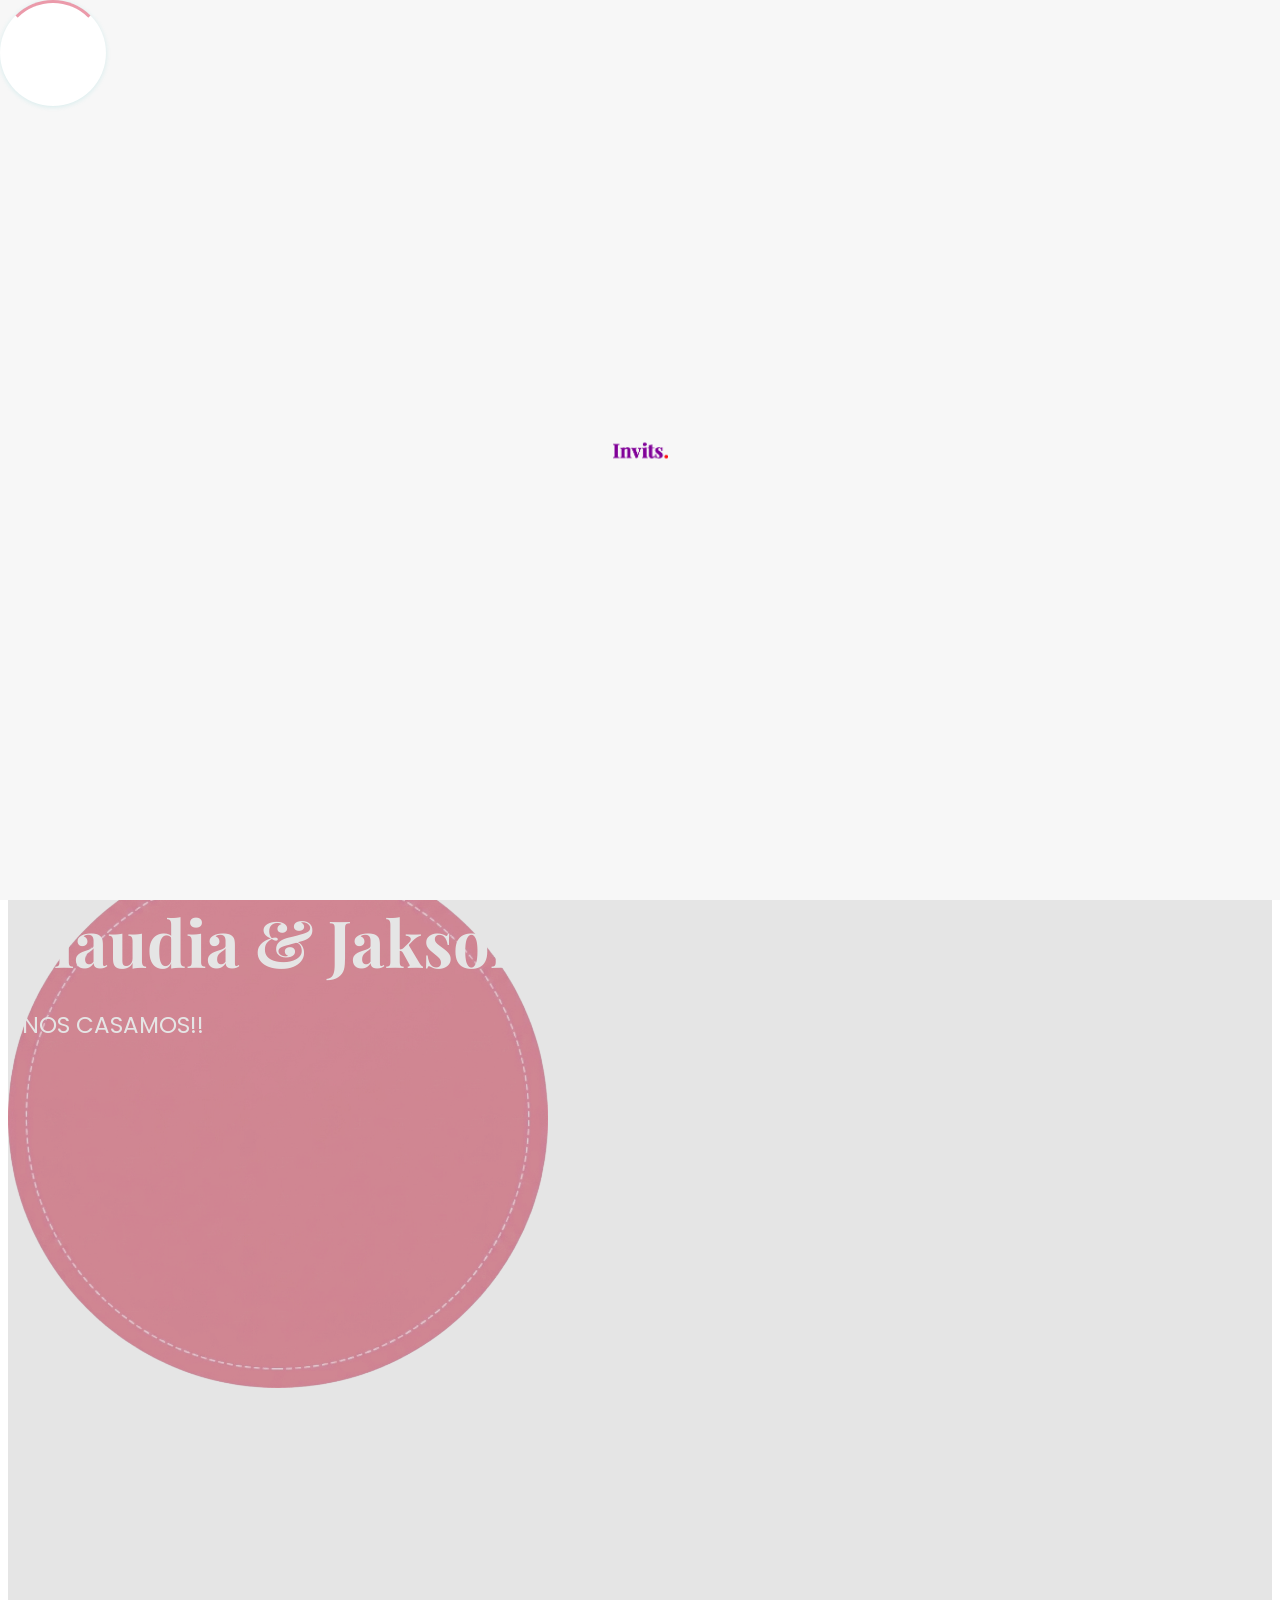
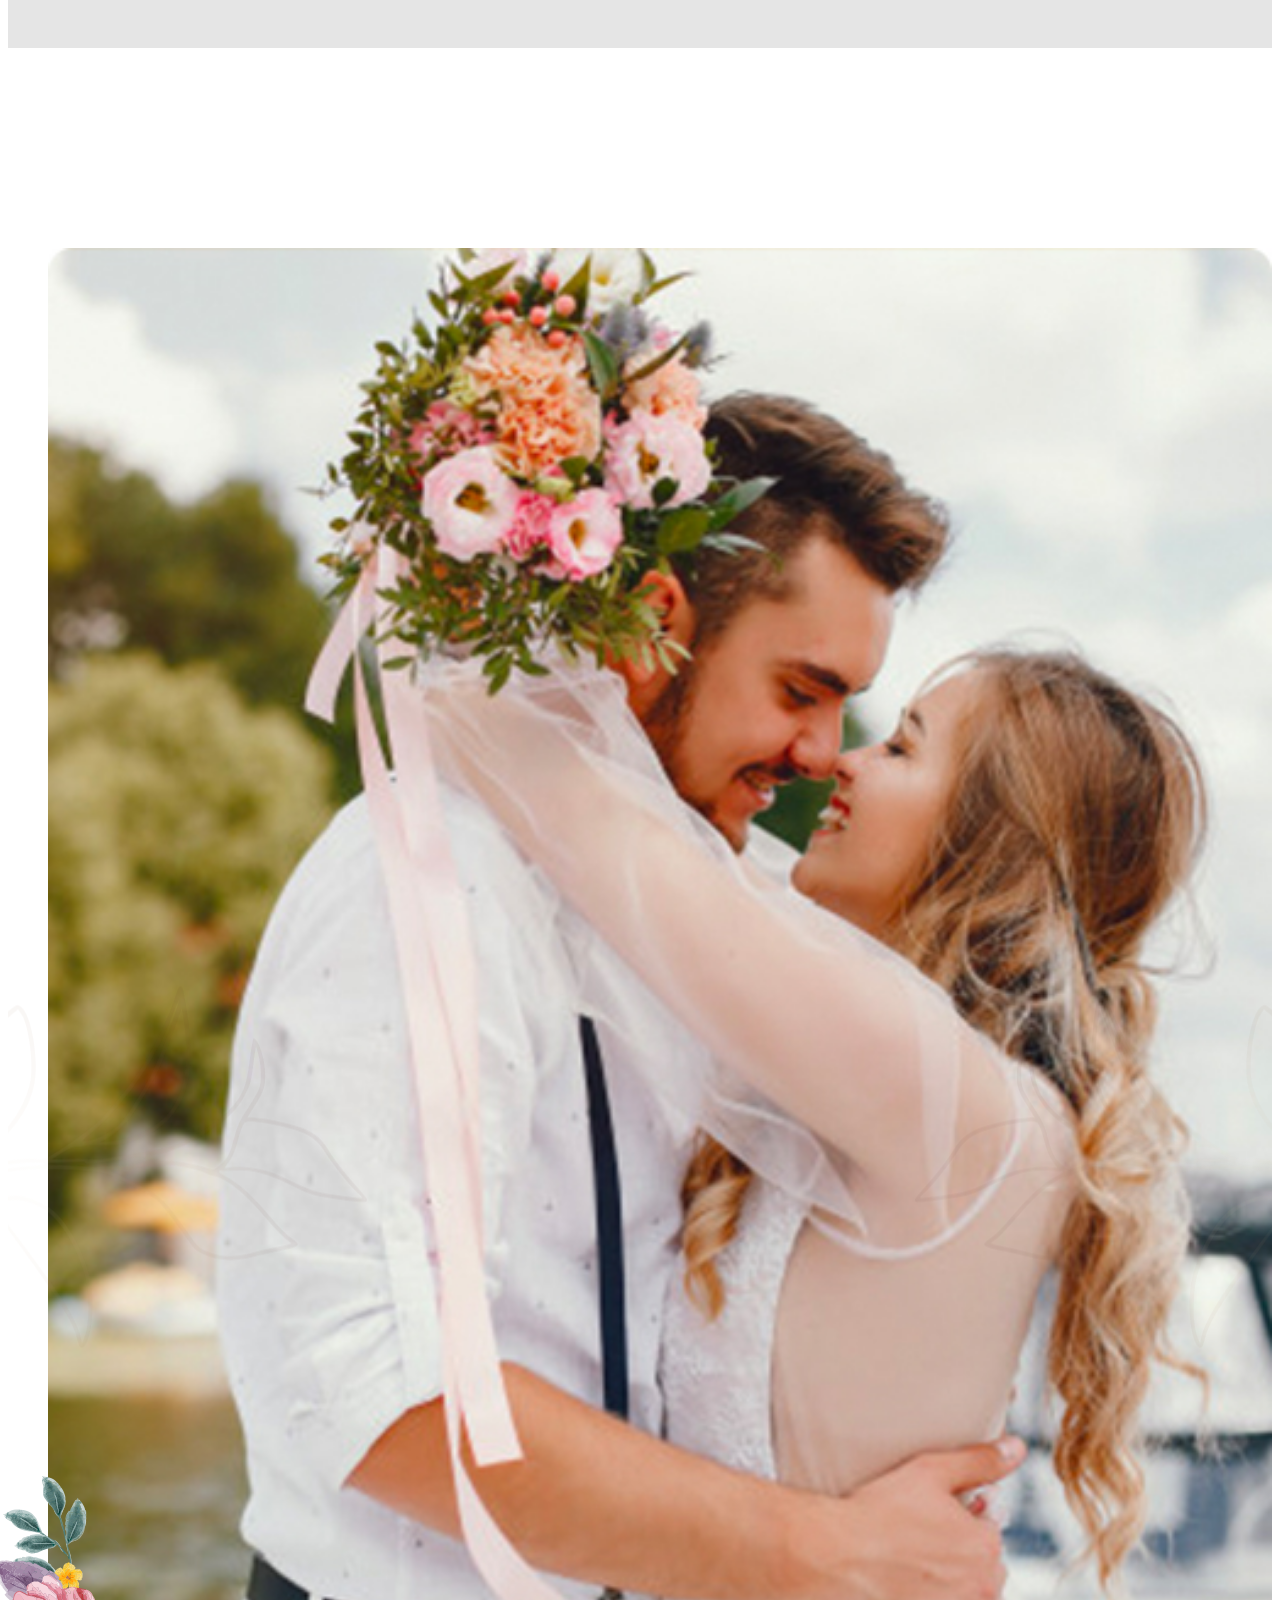
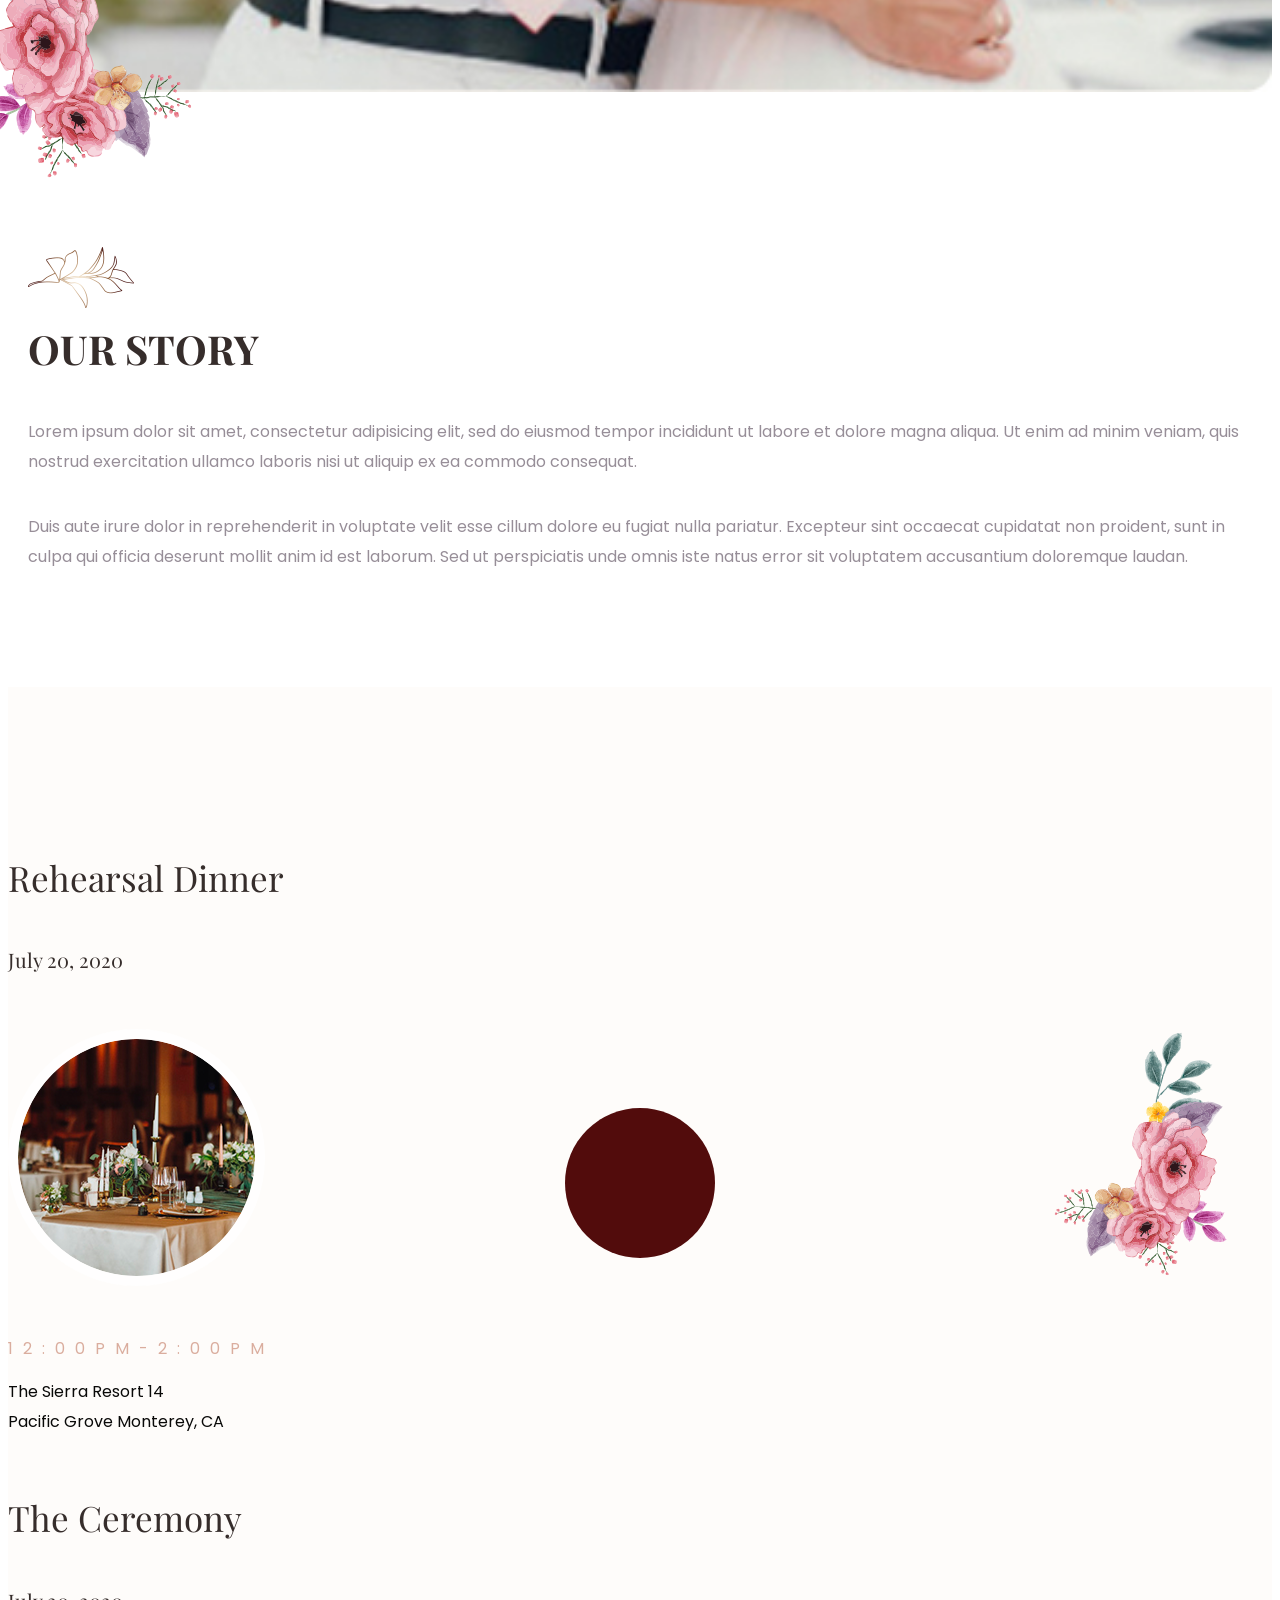
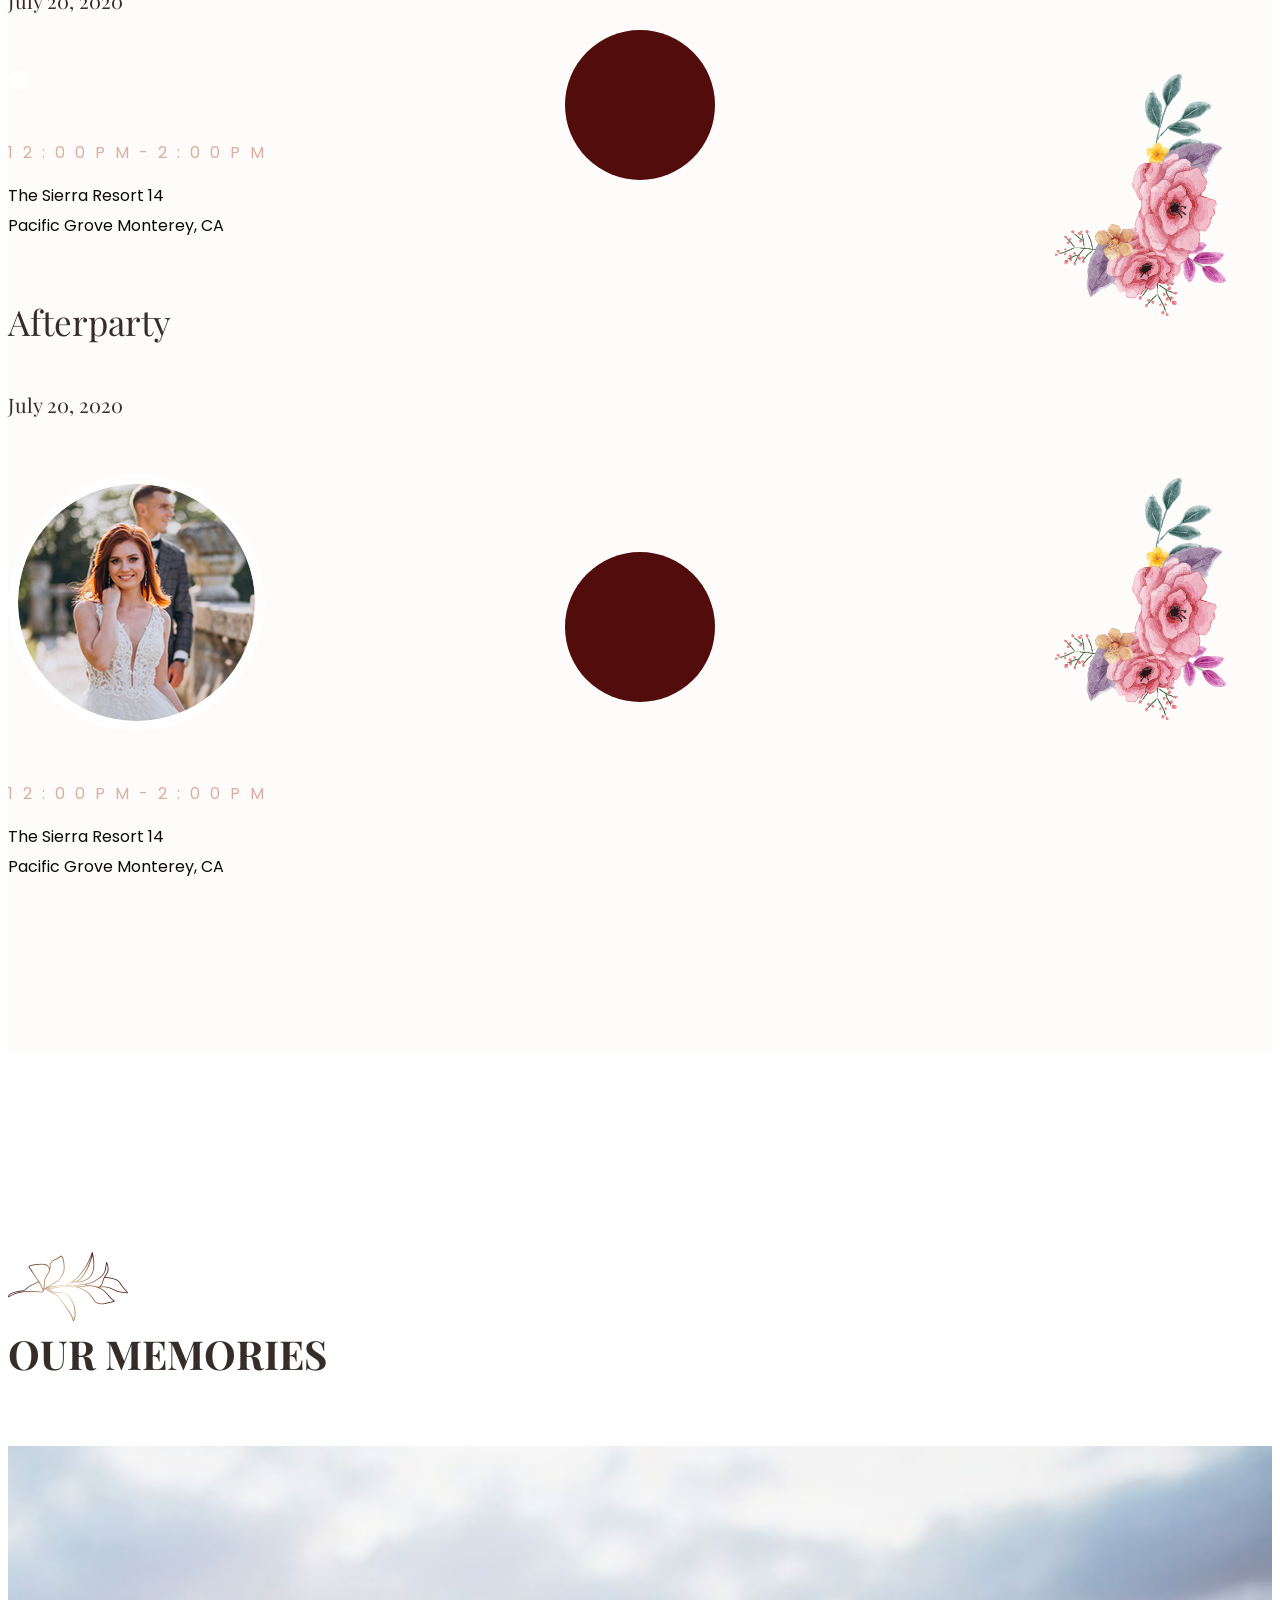
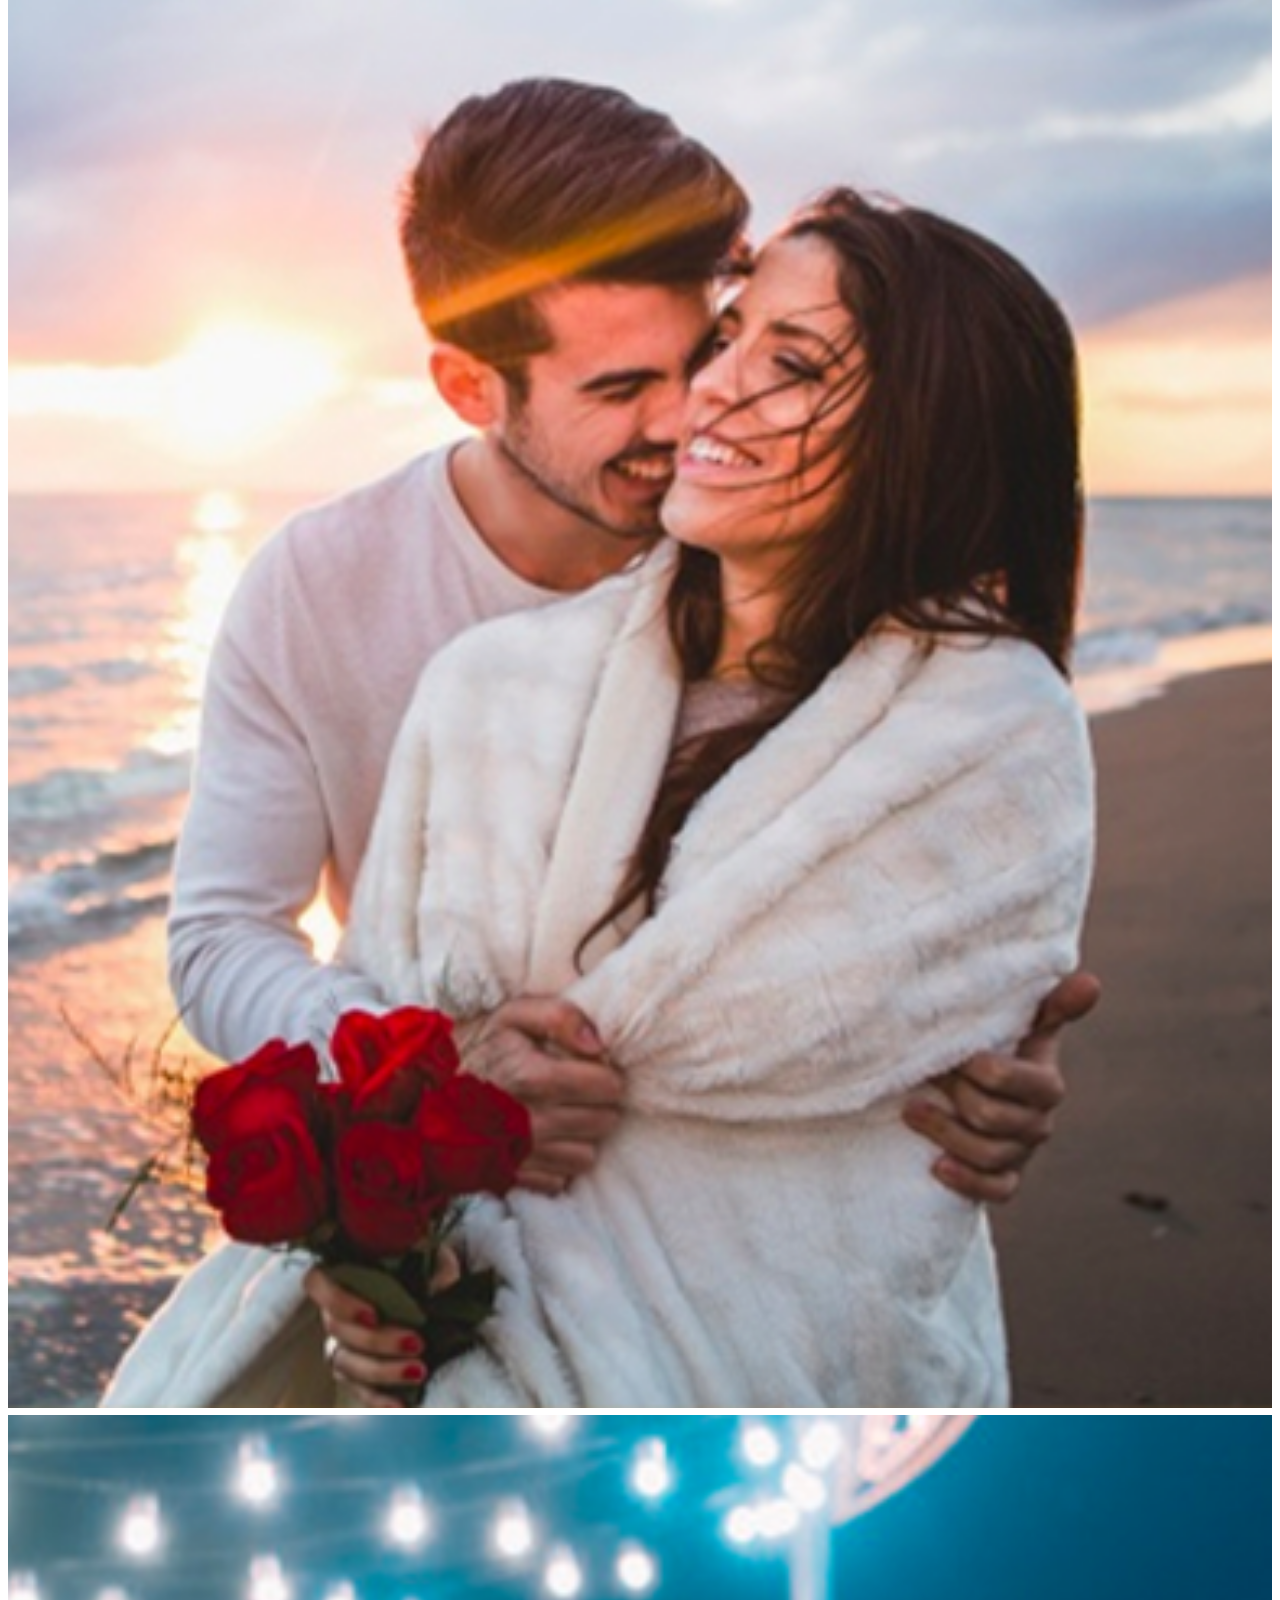
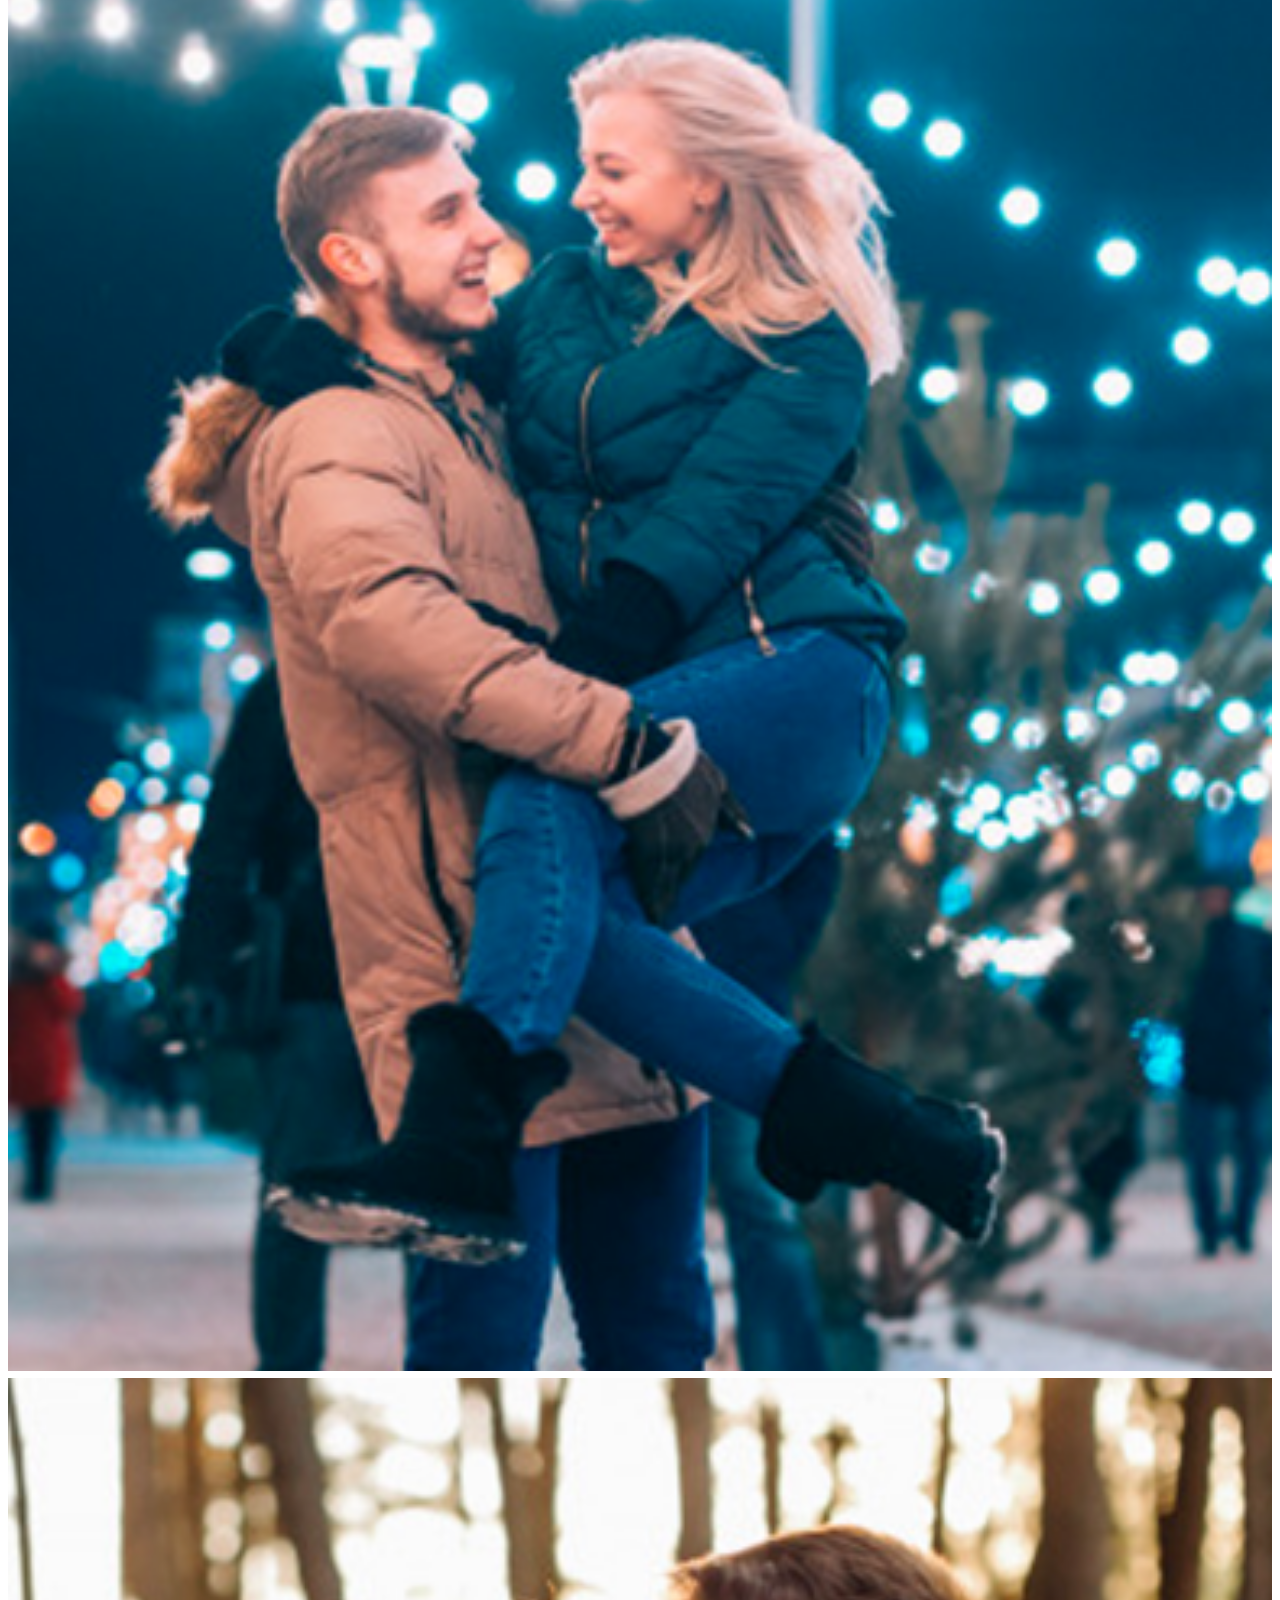
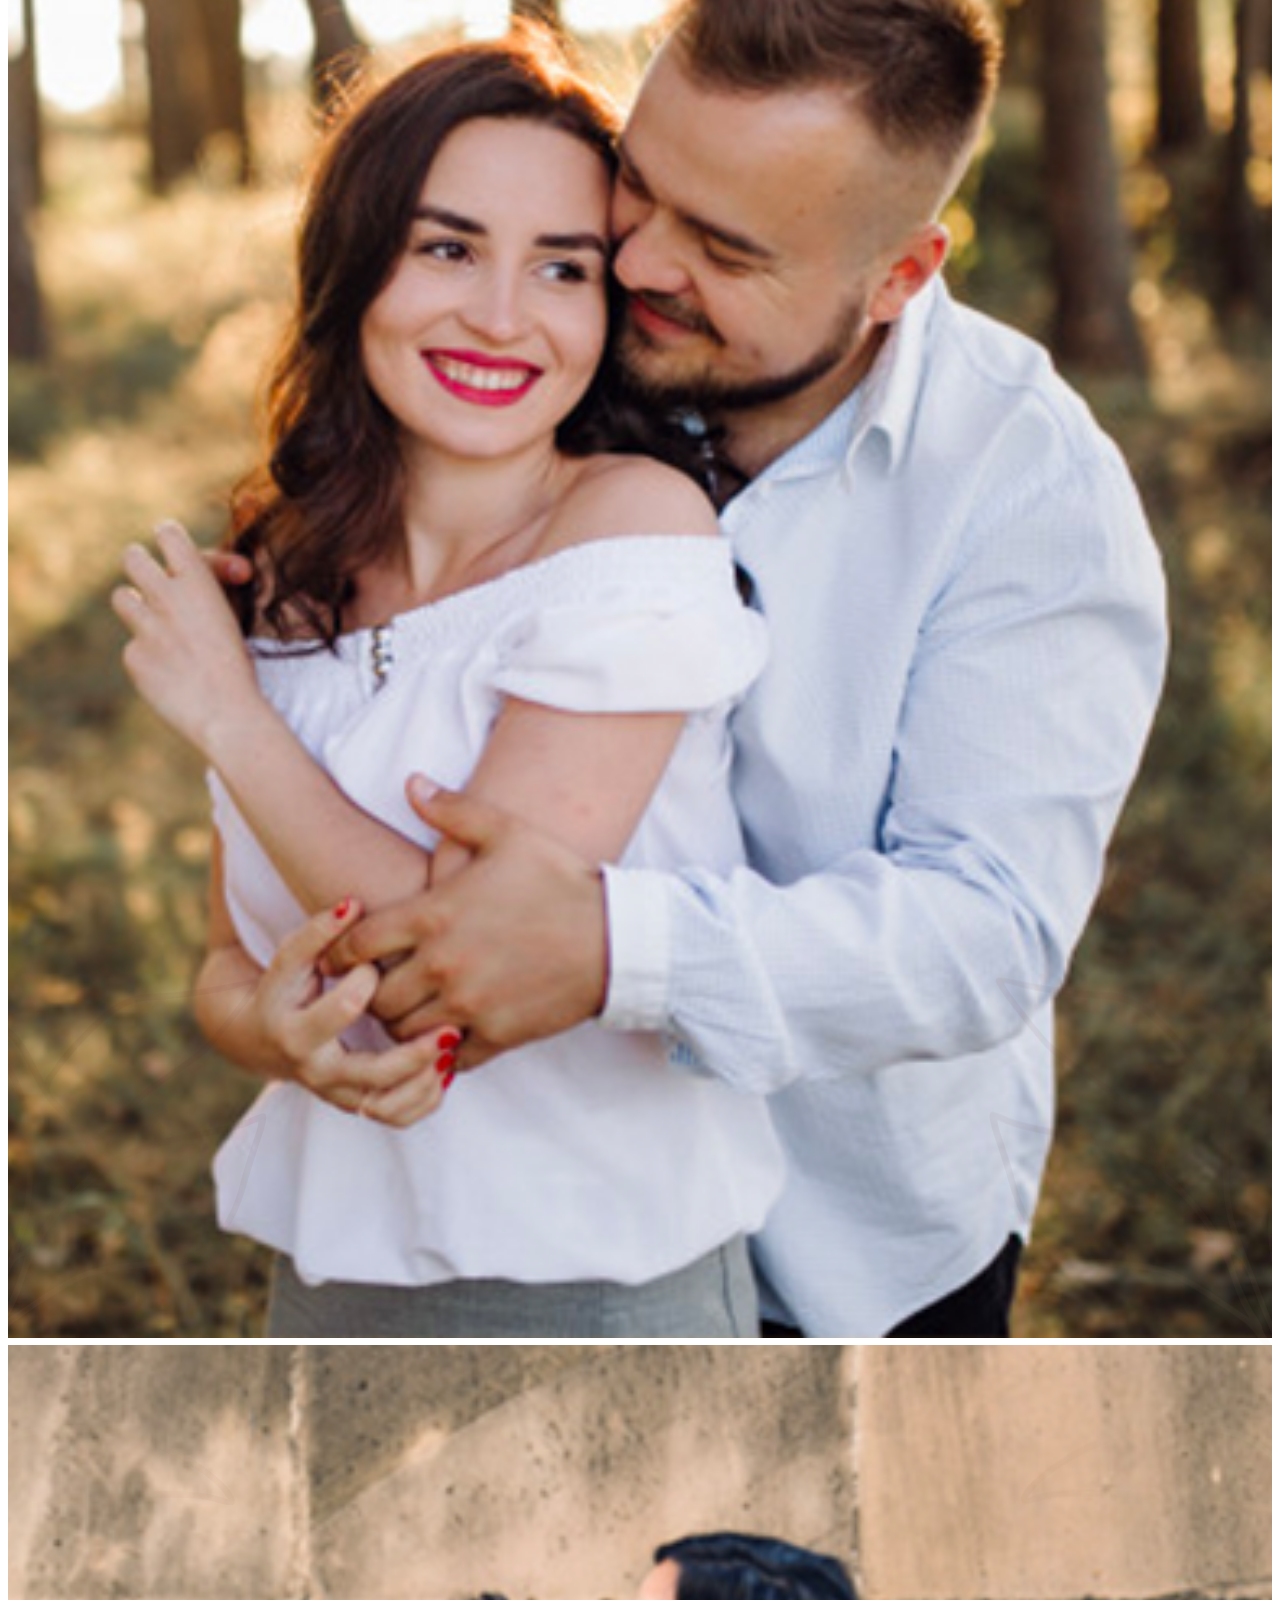
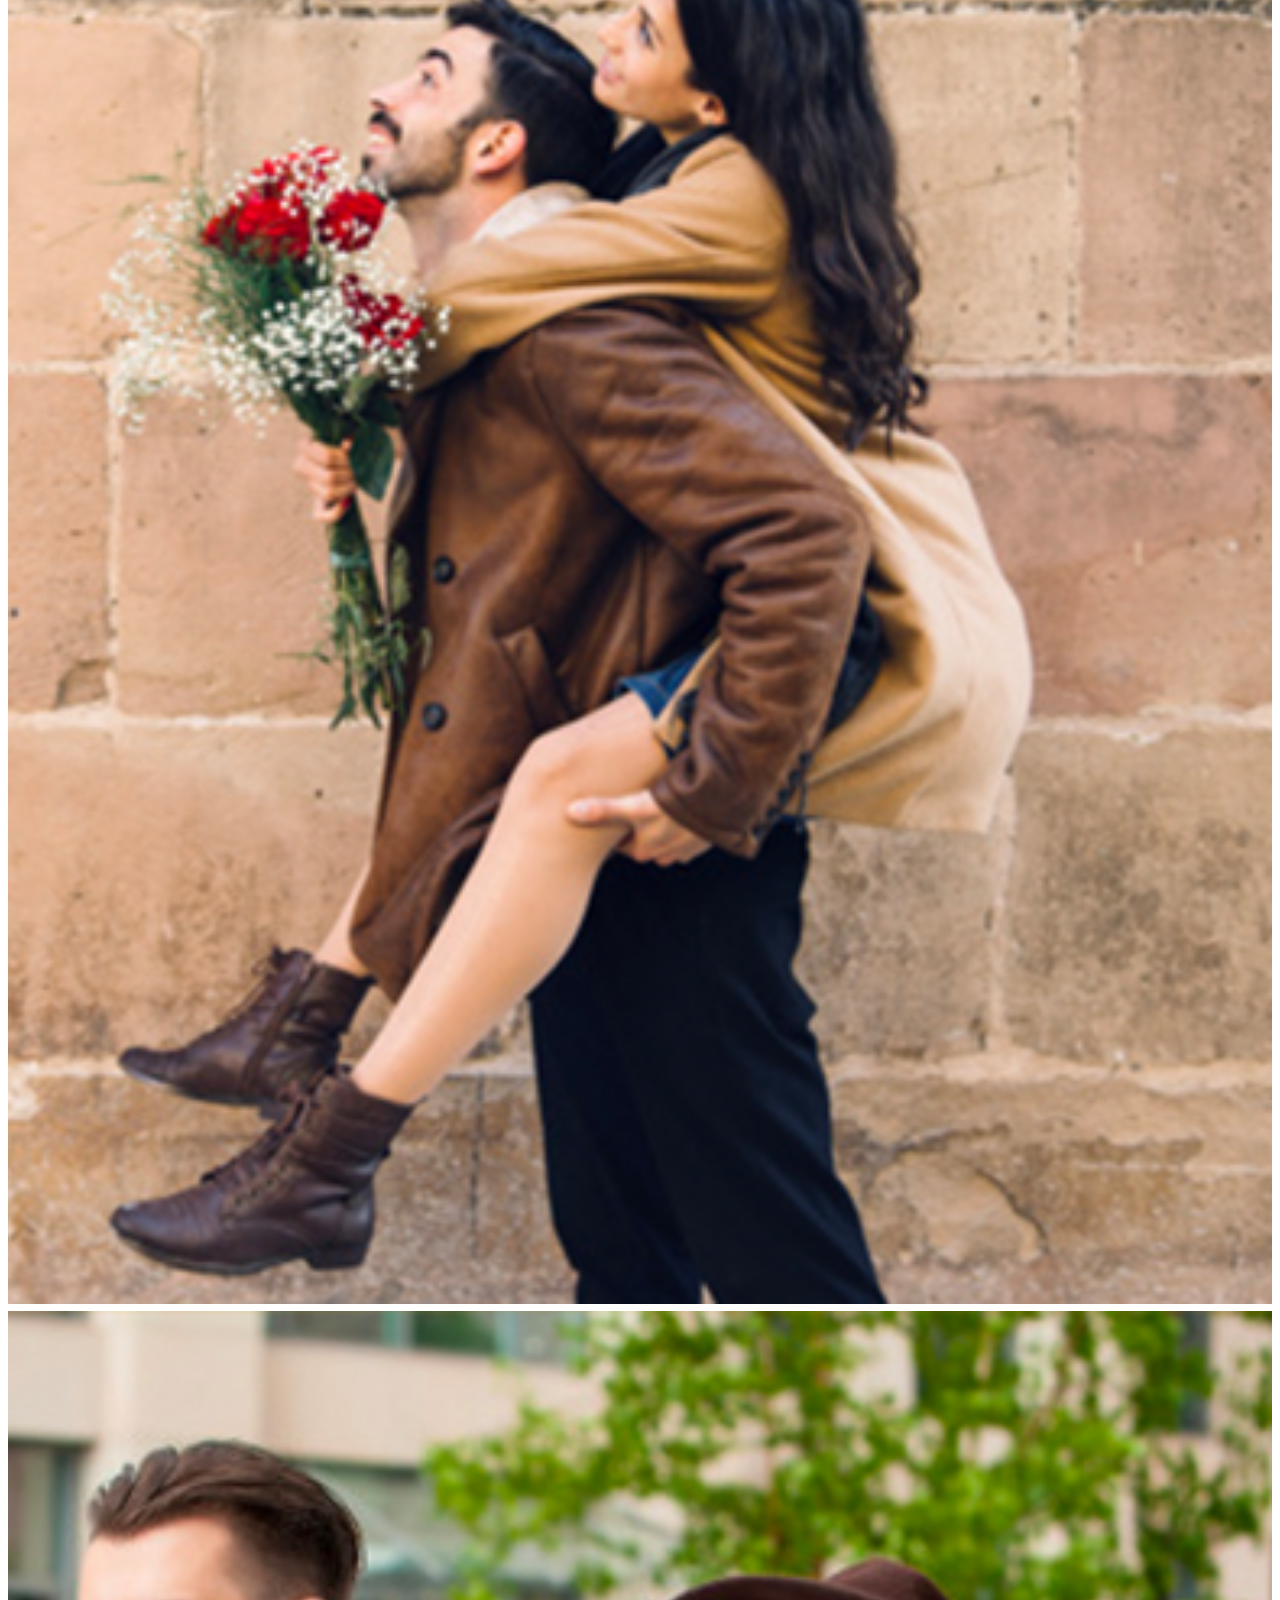
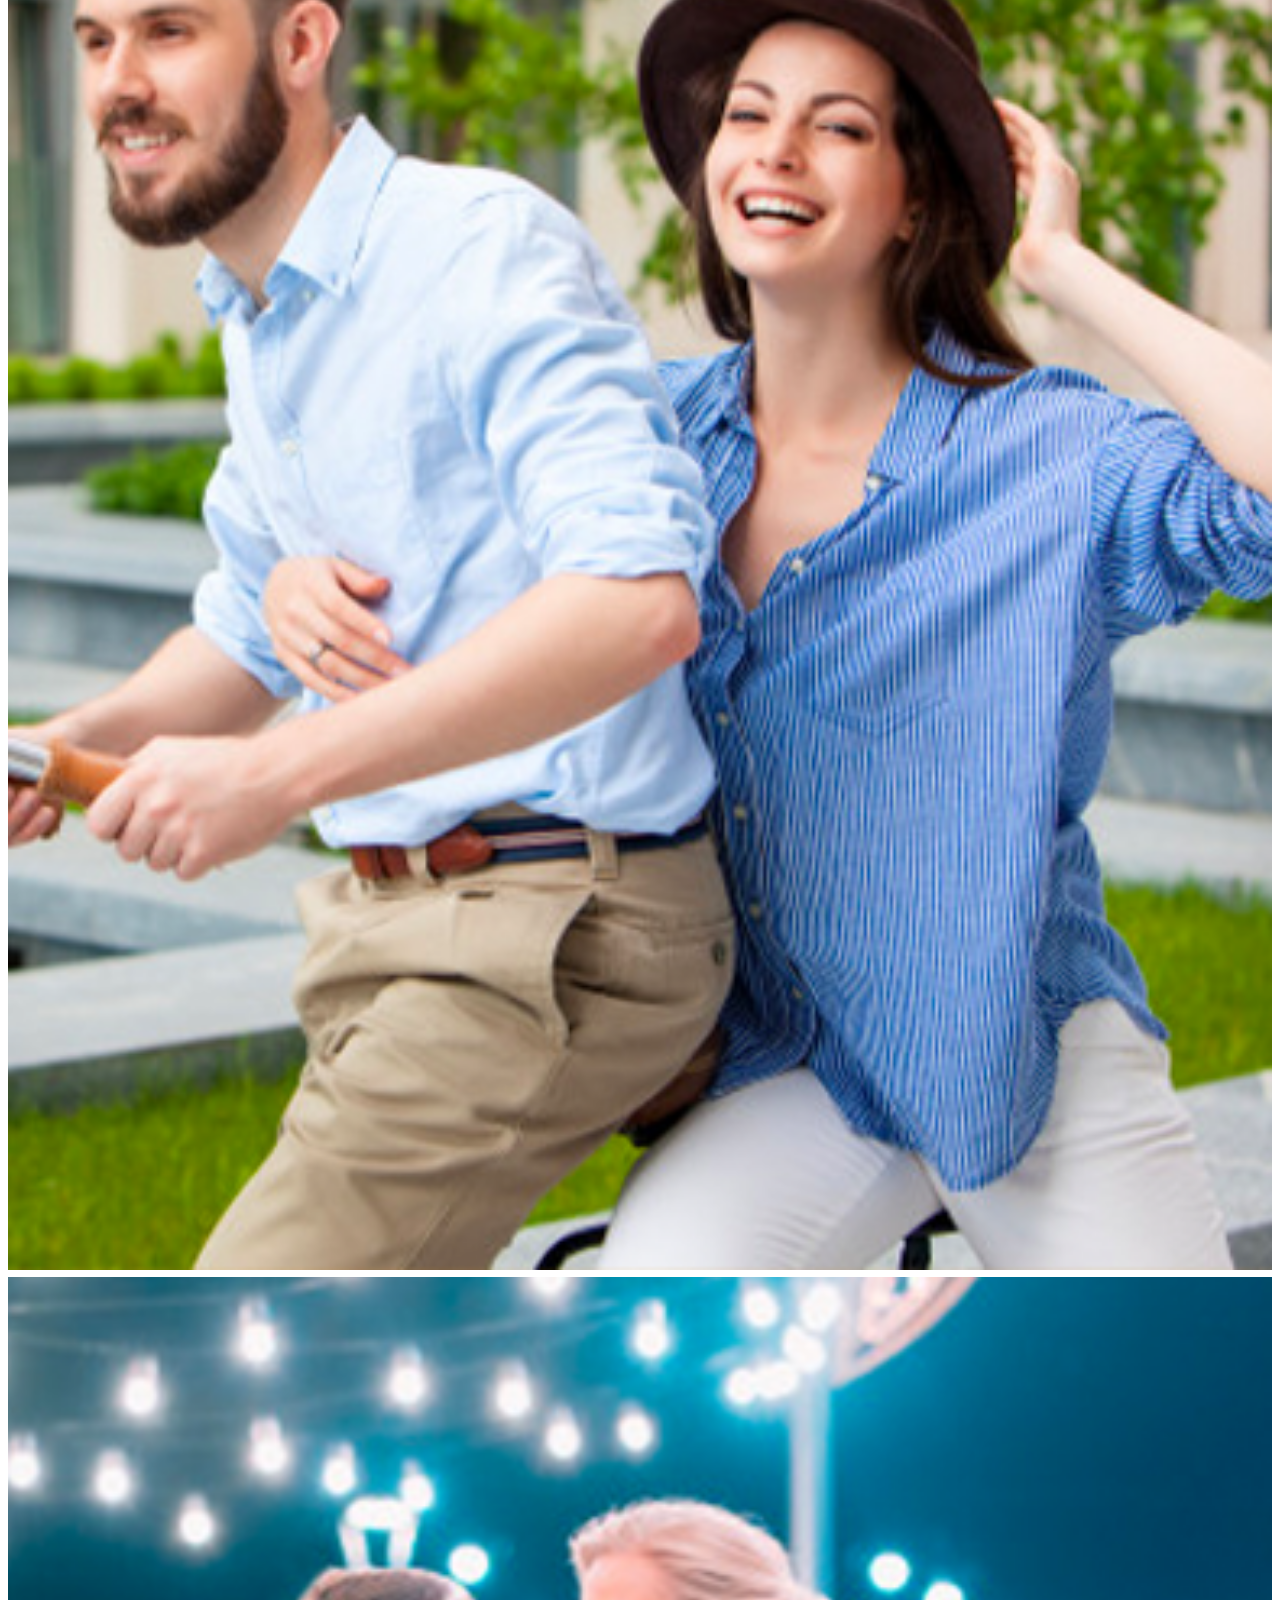
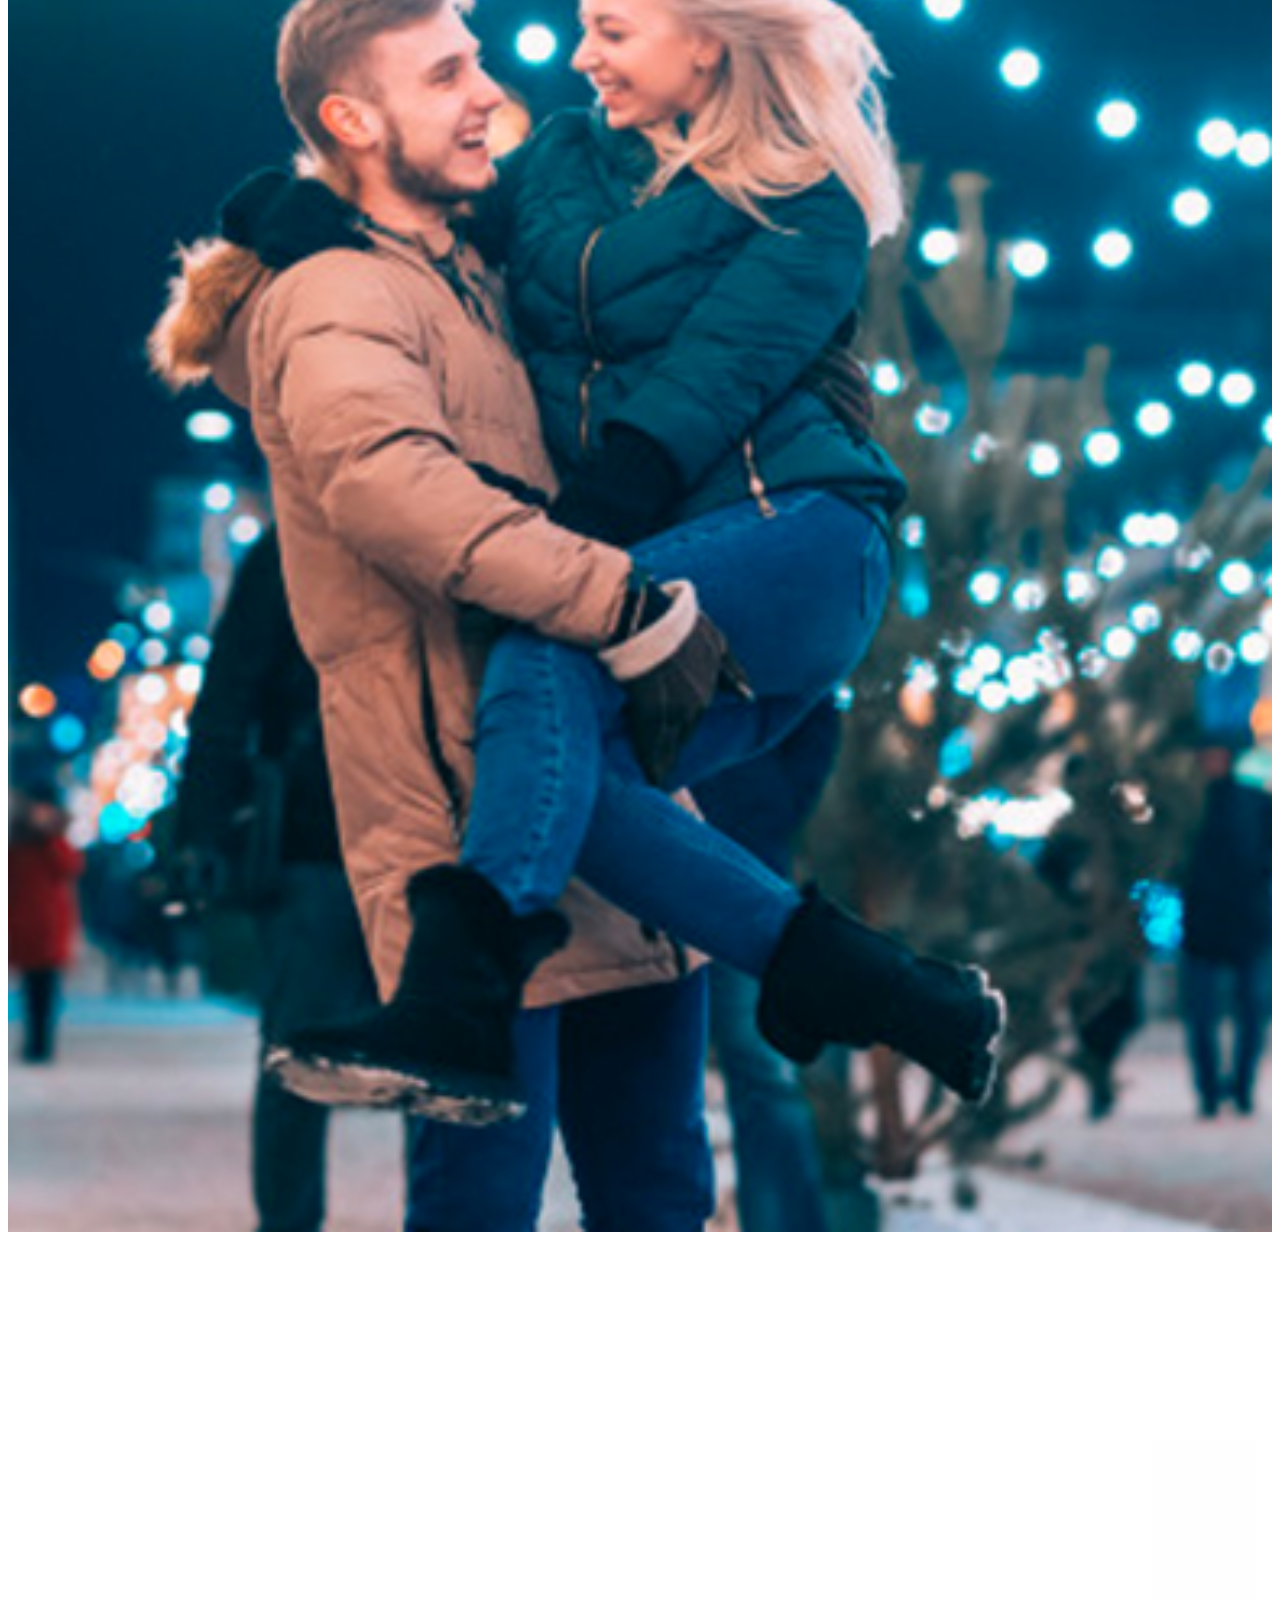
==== index.html @ 10d2f41f "change color" ====
<!doctype html>
<html class="no-js" lang="zxx">
    <head>
        <meta charset="utf-8">
        <meta http-equiv="x-ua-compatible" content="ie=edge">
        <title>Wedding HTML-5 Template </title>
        <meta name="description" content="">
        <meta name="viewport" content="width=device-width, initial-scale=1">

        <link rel="manifest" href="site.webmanifest">
		<link rel="shortcut icon" type="image/x-icon" href="assets/img/favicon.ico">

		<!-- CSS here -->
            <link rel="stylesheet" href="assets/css/bootstrap.min.css">
            <link rel="stylesheet" href="assets/css/owl.carousel.min.css">
            <link rel="stylesheet" href="assets/css/flaticon.css">
            <link rel="stylesheet" href="assets/css/slicknav.css">
            <link rel="stylesheet" href="assets/css/animate.min.css">
            <link rel="stylesheet" href="assets/css/magnific-popup.css">
            <link rel="stylesheet" href="assets/css/fontawesome-all.min.css">
            <link rel="stylesheet" href="assets/css/themify-icons.css">
            <link rel="stylesheet" href="assets/css/slick.css">
            <link rel="stylesheet" href="assets/css/nice-select.css">
            <link rel="stylesheet" href="assets/css/style.css">
   </head>

   <body>
       
    <!-- Preloader Start -->
    <div id="preloader-active">
        <div class="preloader d-flex align-items-center justify-content-center">
            <div class="preloader-inner position-relative">
                <div class="preloader-circle"></div>
                <div class="preloader-img pere-text">
                    <img src="assets/img/logo/logo.png" alt="">
                </div>
            </div>
        </div>
    </div>
    <!-- Preloader Start -->

    <header>
        <!-- Header Start -->
       <div class="header-area">
            <div class="main-header header-sticky">
                <div class="container">
                    <div class="row align-items-center">
                        <!-- Logo -->
                        <div class="col-xl-2 col-lg-2 col-md-2">
                            <div class="logo">
                                <a href="index.html"><img src="assets/img/logo/logo.png" alt=""></a>
                            </div>
                        </div>
                        <div class="col-xl-10 col-lg-10 col-md-10">
                            <!-- Main-menu -->
                            <div class="main-menu f-right d-none d-lg-block">
                                <nav>                              
                                    <ul id="navigation">    
                                        <li><a href="our_story.html"> Our Story</a></li>
                                        <li><a href="location.html">Location</a></li>
                                        <li><a href="gallery.html">Gallery</a></li>
                                        <li><a href="booking.html">Guest Book</a></li>
                                        <li><a href="#">Pages</a>
                                            <ul class="submenu">
                                                <li><a href="blog.html">Blog</a></li>
                                                <li><a href="single-blog.html">Blog Details</a></li>
                                                <li><a href="elements.html">Element</a></li>
                                            </ul>
                                        </li>
                                        <li><a href="contact.html">contact</a></li>
                                    </ul>
                                </nav>
                            </div>
                        </div> 
                        <!-- Mobile Menu -->
                        <div class="col-12">
                            <div class="mobile_menu d-block d-lg-none"></div>
                        </div>
                    </div>
                </div>
            </div>
       </div>
        <!-- Header End -->
    </header>

    <main>
        <!-- Slider Area Start-->
        <div class="slider-area ">
            <div class="slider-active">
                <div class="single-slider slider-height hero-overly d-flex align-items-center" data-background="assets/img/hero/homeHero_1.jpg">
                    <div class="container">
                        <div class="row d-flex align-items-center">
                            <div class="col-lg-7 col-md-9 ">
                                <div class="hero__caption text-center d-flex align-items-center caption-bg">
                                   <div class="circle-caption">
                                        <span  data-animation="fadeInUp" data-delay=".3s">14 de Abril  2027</span>
                                        <h1  data-animation="fadeInUp" data-delay=".5s">Claudia & Jakson</h1>
                                        <p  data-animation="fadeInUp" data-delay=".9s">¡¡Nos casamos!!</p>
                                   </div>
                                </div>
                            </div>
                        </div>
                    </div>
                </div>
                <div class="single-slider slider-height hero-overly d-flex align-items-center" data-background="assets/img/hero/homeHero_2.jpg">
                    <div class="container">
                        <div class="row d-flex align-items-center">
                            <div class="col-lg-7 col-md-9 ">
                                <div class="hero__caption text-center d-flex align-items-center caption-bg">
                                   <div class="circle-caption">
                                        <span  data-animation="fadeInUp" data-delay=".3s">14 de Abril  2027</span>
                                        <h1  data-animation="fadeInUp" data-delay=".5s">Claudia & Jakson</h1>
                                        <p  data-animation="fadeInUp" data-delay=".9s">¡¡Nos casamos!!</p>
                                   </div>
                                </div>
                            </div>
                        </div>
                    </div>
                </div>
            </div>
        </div>
        <!-- Slider Area End-->
        <!-- Our Story Start -->
        <div class="Our-story-area story-padding">
            <div class="container">
                <div class="row">
                    <div class="col-lg-6">
                        <div class="story-img mb-100">
                             <img src="assets/img/our_story/story-img.jpg" class="story-imges" alt="">
                             <!-- shape flower -->
                             <div class="shape-flower-img">
                                <img src="assets/img/our_story/flower_top.png" class="flower-top" alt="">
                            </div>
                        </div>
                    </div>
                    <div class="col-lg-6">
                        <div class="story-caption">
                            <img src="assets/img/our_story/flower_right.png" alt="">
                            <h3>Our Story</h3>
                            <p class="story1">Lorem ipsum dolor sit amet, consectetur adipisicing elit, sed do eiusmod tempor incididunt ut labore et dolore magna aliqua. Ut enim ad minim veniam, quis nostrud exercitation ullamco laboris nisi ut aliquip ex ea commodo consequat.</p>
                            <p class="story2">Duis aute irure dolor in reprehenderit in voluptate velit esse cillum dolore eu fugiat nulla pariatur. Excepteur sint occaecat cupidatat non proident, sunt in culpa qui officia deserunt mollit anim id est laborum. Sed ut perspiciatis unde omnis iste natus error sit voluptatem accusantium doloremque laudan.</p>
                        </div>
                    </div>
                </div>
            </div>
            <!-- shape -->
            <div class="shape-flower d-none d-xl-block">
                <img src="assets/img/our_story/shape_left.png" class="flower1" alt="">
                <img src="assets/img/our_story/shape_right.png" class="flower2 " alt="">
            </div>
        </div>
        <!-- Our Story Ende -->
        <!-- Services Area Start-->
        <div class="service-area ">
            <div class="container">
                <div class="row">
                    <div class="col-lg-4">
                        <div class="singl-services text-center mb-60">
                            <div class="top-caption">
                                <h4>Rehearsal Dinner</h4>
                                <p>July 20, 2020</p>
                            </div>
                            <div class="services-img">
                                <img src="assets/img/service/service1.png" alt="">
                                <div class="back-flower">
                                    <img src="assets/img/service/services_flower1.png" alt="">
                                </div>
                            </div>
                            <div class="bottom-caption">
                                <span>12:00PM-2:00PM</span>
                                <p>The Sierra Resort 14<br> Pacific Grove Monterey, CA</p>
                            </div>
                        </div> 
                    </div><div class="col-lg-4">
                        <div class="singl-services text-center mb-60">
                            <div class="top-caption">
                                <h4>The Ceremony</h4>
                                <p>July 20, 2020</p>
                            </div>
                            <div class="services-img">
                                <img src="assets/img/service/service2.png" alt="">
                                <div class="back-flower">
                                    <img src="assets/img/service/services_flower1.png" alt="">
                                </div>
                            </div>
                            <div class="bottom-caption">
                                <span>12:00PM-2:00PM</span>
                                <p>The Sierra Resort 14<br> Pacific Grove Monterey, CA</p>
                            </div>
                        </div> 
                    </div><div class="col-lg-4">
                        <div class="singl-services text-center mb-60">
                            <div class="top-caption">
                                <h4>Afterparty</h4>
                                <p>July 20, 2020</p>
                            </div>
                            <div class="services-img">
                                <img src="assets/img/service/service3.png" alt="">
                                <div class="back-flower">
                                    <img src="assets/img/service/services_flower1.png" alt="">
                                </div>
                            </div>
                            <div class="bottom-caption">
                                <span>12:00PM-2:00PM</span>
                                <p>The Sierra Resort 14<br> Pacific Grove Monterey, CA</p>
                            </div>
                        </div> 
                    </div>
                </div>
             </div>
        </div>
        <!-- Services Area End-->
        <!-- our Memories start -->
        <div class="our-memories-area section-padding2">
            <div class="container">
                <!-- section tittle -->
                <div class="row ">
                    <div class="col-lg-12">
                        <div class="section-tittle text-center">
                            <img src="assets/img/memories/section_tittle_flowre.png" alt="">
                            <h2>OUR MEMORIES</h2>
                        </div>
                    </div>
                </div>
                <div class="row no-gutters">
                    <div class="col-lg-4 col-md-4">
                        <div class="memory">
                            <div class="memories-img">
                                <img src="assets/img/memories/memories1.jpg" alt="">
                                <div class="menorie-icon" href="assets/img/memories/memories1.jpg">
                                    <i class="ti-plus"></i>
                                </div>
                            </div>
                        </div>
                    </div> 
                    <div class="col-lg-4 col-md-4">
                        <div class="memory">
                            <div class="memories-img">
                                <img src="assets/img/memories/memories2.jpg" alt="">
                                <div class="menorie-icon" href="assets/img/memories/memories2.jpg">
                                    <i class="ti-plus"></i>
                                </div>
                            </div>
                        </div>
                    </div> 
                    <div class="col-lg-4 col-md-4">
                        <div class="memory">
                            <div class="memories-img">
                                <img src="assets/img/memories/memories3.jpg" alt="">
                                <div class="menorie-icon" href="assets/img/memories/memories3.jpg">
                                    <i class="ti-plus"></i>
                                </div>
                            </div>
                        </div>
                    </div>
                    <div class="col-lg-4 col-md-4">
                        <div class="memory">
                            <div class="memories-img">
                                <img src="assets/img/memories/memories4.jpg" alt="">
                                <div class="menorie-icon" href="assets/img/memories/memories4.jpg">
                                    <i class="ti-plus"></i>
                                </div>
                            </div>
                        </div>
                    </div>
                    <div class="col-lg-4 col-md-4">
                        <div class="memory">
                            <div class="memories-img">
                                <img src="assets/img/memories/memories5.jpg" alt="">
                                <div class="menorie-icon" href="assets/img/memories/memories5.jpg">
                                    <i class="ti-plus"></i>
                                </div>
                            </div>
                        </div>
                    </div>   
                    <div class="col-lg-4 col-md-4">
                        <div class="memory">
                            <div class="memories-img">
                                <img src="assets/img/memories/memories2.jpg" alt="">
                                <div class="menorie-icon" href="assets/img/memories/memories2.jpg">
                                    <i class="ti-plus"></i>
                                </div>
                            </div>
                        </div>
                    </div> 
                    
                </div>
            </div>
            <!-- Shape Img -->
            <div class="memories-shape d-none d-xl-block">
                <img src="assets/img/memories/left-img.png" class="memories-shape1" alt="">
                <img src="assets/img/memories/right-img.png" class="memories-shape2" alt="">
            </div>
        </div>
        <!-- our Memories End-->
        <!-- Gift Start -->
        <div class="gift-area gift-padding gift-overly" data-background="assets/img/memories/gft.jpg">
            <div class="container">
                <div class="row">
                    <div class=" offset-lg-1 col-12">
                        <div class="gift-caption">
                            <h2>The Best Gift</h2>
                            <p>Will be your bresentation</p>
                            <a href="#" class="btn">R.S.V.P</a>
                        </div>
                    </div>
                </div>
            </div>
        </div>
        <!-- Gift End -->

    
        <!-- Contact form Start -->
        <div class="contact-form section-padding2 fix">
            <div class="container">
                <div class="row">
                    <div class="col-xl-6 col-lg-6 offset-lg-3 offset-xl-3">
                        <div class="form-wrapper">
                             <!-- section tittle -->
                            <div class="row ">
                                <div class="col-lg-12">
                                    <div class="section-tittle tittle-form text-center">
                                        <img src="assets/img/memories/section_tittle_flowre.png" alt="">
                                        <h2>Confirmar asistencia</h2>
                                    </div>
                                </div>
                            </div>
                            <form id="contact-form" action="#" method="POST">
                                <div class="row">
                                    <div class="col-lg-12">
                                        <div class="form-box mb-30">
                                            <input type="text" name="name" placeholder="Name">
                                        </div>
                                    </div>
                                    <div class="col-lg-12">
                                        <div class="form-box subject-icon mb-30">
                                            <input type="Email" name="subject" placeholder="Email">
                                        </div>
                                    </div>
                                    <div class="col-lg-12 mb-30">
                                        <div class="select-itms">
                                            <select name="select" id="select2">
                                                <option value="">1 Guest</option>
                                                <option value="">2 Guest</option>
                                                <option value="">3 Guest</option>
                                                <option value="">4 Guest</option>
                                            </select>
                                        </div>
                                    </div>
                                    <div class="col-lg-12">
                                        <div class="form-box message-icon mb-30">
                                            <textarea name="message" id="message" placeholder="Your Message"></textarea>
                                        </div>
                                    <div class="submit-info">
                                            <button class="btn2" type="submit">R.S.V.P</button>
                                    </div>
                                    </div>
                                </div>
                            </form>
                            <!-- Shape inner Flower -->
                            <div class="shape-inner-flower">
                                <img src="assets/img/flower/form-smoll-left.png" class="top1" alt="">
                                <img src="assets/img/flower/form-smoll-right.png" class="top2" alt="">
                                <img src="assets/img/flower/form-smoll-b-left.png"class="top3"  alt="">
                                <img src="assets/img/flower/form-smoll-b-right.png"class="top4"  alt="">
                            </div>
                            <!-- Shape outer Flower -->
                            <div class="shape-outer-flower">
                                <img src="assets/img/flower/from-top.png" class="outer-top" alt="">
                                <img src="assets/img/flower/from-bottom.png" class="outer-bottom" alt="">
                            </div>
                        </div>
                    </div>
                </div>
            </div>
        </div>
        <!-- Contact form End -->

        <!-- ================ Map ================= -->
        <section class="contact-sections">
            <div class="d-area">
                <div id="map" style="height: 500px; position: relative; overflow: hidden;"></div>
                <script>
                    function initMap() {
                        var uluru = {
                            lat: -25.363,
                            lng: 131.044
                        };
                        var grayStyles = [{
                                featureType: "all",
                                stylers: [{
                                        saturation: -90
                                    },
                                    {
                                        lightness: 50
                                    }
                                ]
                            },
                            {
                                elementType: 'labels.text.fill',
                                stylers: [{
                                    color: '#ccdee9'
                                }]
                            }
                        ];
                        var map = new google.maps.Map(document.getElementById('map'), {
                            center: {
                                lat: -31.197,
                                lng: 150.744
                            },
                            zoom: 9,
                            styles: grayStyles,
                            scrollwheel: false
                        });
                    }
                </script>
                <script src="https://maps.googleapis.com/maps/api/js?key=AIzaSyDpfS1oRGreGSBU5HHjMmQ3o5NLw7VdJ6I&amp;callback=initMap">
                </script>
            </div>
        </section>
         <!-- ================ Map ================= -->

         <div class="brand-area section-padding2">
            <div class="container">
                 <!-- section tittle -->
                 <div class="row ">
                    <div class="col-lg-12">
                        <div class="section-tittle text-center">
                            <img src="assets/img/memories/section_tittle_flowre.png" alt="">
                            <h2>OUR LOVELY PARTNERS</h2>
                        </div>
                    </div>
                </div>
                <div class="brand-active brand-border">
                    <div class="single-brand">
                        <img src="assets/img/service/brand1.jpg" alt="">
                    </div>
                    <div class="single-brand">
                        <img src="assets/img/service/brand2.jpg" alt="">
                    </div>
                    <div class="single-brand">
                        <img src="assets/img/service/brand3.jpg" alt="">
                    </div>
                    <div class="single-brand">
                        <img src="assets/img/service/brand4.jpg" alt="">
                    </div>
                    <div class="single-brand">
                        <img src="assets/img/service/brand5.jpg" alt="">
                    </div>
                    <div class="single-brand">
                        <img src="assets/img/service/brand3.jpg" alt="">
                    </div>
                </div>
            </div>
        </div>

    </main>
   <footer>
    <!-- Footer Start-->
      <div class="footer-main footer-bg">
        <div class="footer-area footer-padding">
            <div class="container">
                <div class="row d-flex justify-content-between">
                    <div class="col-xl-4 col-lg-4 col-md-5 col-sm-8">
                       <div class="single-footer-caption mb-50">
                         <div class="single-footer-caption mb-30">
                              <!-- logo -->
                             <div class="footer-logo">
                                 <a href="index.html"><img src="assets/img/logo/logo2_footer.png" alt=""></a>
                             </div>
                             <div class="footer-tittle">
                                 <div class="footer-pera">
                                     <p class="info1">Seddo eiusmod tempor incididunt ut labore et dolore magna aliqua.</p>

                                     <p class="info2">theaisle@elated-themes.com</p>
                                     <p class="info2">+(123) 456 - 7890 - 456 - 7890</p>
                                     <p class="info2"> 35 W 46nd Street New York</p>
                                </div>
                             </div>
                         </div>
                       </div>
                    </div>
                    <div class="col-xl-3 col-lg-4 col-md-5 col-sm-7">
                        <div class="single-footer-caption mb-50">
                            <div class="footer-tittle">
                                <h4>WEDDING PLANNER FAQS</h4>
                                <ul>
                                    <li><a href="#">Why Hire a Planner?</a></li>
                                    <li><a href="#">How Can I Make An</a></li>
                                    <li><a href="#">Appointment?</a></li>
                                    <li><a href="#">How to Choose a Venue</a></li>
                                    <li><a href="#">Event Catalogue</a></li>
                                    <li><a href="#"> Accept</a></li>
                                </ul>
                            </div>
                        </div>
                    </div>
                    <div class="col-xl-2 col-lg-3 col-md-5 col-sm-7">
                        <div class="single-footer-caption mb-50">
                            <div class="footer-tittle">
                                <h4>ABOUT US</h4>
                                <ul>
                                    <li><a href="#">Bridesmaids</a></li>
                                    <li><a href="#">November 22, 2020</a></li>
                                    <li><a href="#">Groomsmen</a></li>
                                    <li><a href="#">November 22, 2020</a></li>
                                    <li><a href="#">JEWELRY</a></li>
                                    <li><a href="#">November 22, 2020</a></li>
                                </ul>
                            </div>
                        </div>
                    </div>
                    <div class="col-xl-3 col-lg-3 col-md-5 col-sm-7">
                        <div class="single-footer-caption mb-50">
                            <div class="footer-tittle">
                                <h4>Instagram</h4>
                            </div>
                            <div class="instagram-gellay">
                                <ul class="insta-feed">
                                    <li><a href="#"><img src="assets/img/post/instra1.jpg" alt=""></a></li>
                                    <li><a href="#"><img src="assets/img/post/instra2.jpg" alt=""></a></li>
                                    <li><a href="#"><img src="assets/img/post/instra3.jpg" alt=""></a></li>
                                    <li><a href="#"><img src="assets/img/post/instra4.jpg" alt=""></a></li>
                                    <li><a href="#"><img src="assets/img/post/instra5.jpg" alt=""></a></li>
                                    <li><a href="#"><img src="assets/img/post/instra6.jpg" alt=""></a></li>
                                </ul>
                            </div>
                        </div>
                    </div>
                </div>
            </div>
        </div>
        <!-- footer-bottom aera -->
        <div class="footer-bottom-area footer-bg">
            <div class="container">
                <div class="footer-border">
                     <div class="row d-flex align-items-center">
                         <div class="col-xl-12 ">
                             <div class="footer-copy-right text-center">
                                 <p><!-- Link back to Colorlib can't be removed. Template is licensed under CC BY 3.0. -->
  Copyright &copy;<script>document.write(new Date().getFullYear());</script> All rights reserved | This template is made with <i class="ti-heart" aria-hidden="true"></i> by <a href="https://colorlib.com" target="_blank">Colorlib</a>
  <!-- Link back to Colorlib can't be removed. Template is licensed under CC BY 3.0. --></p>
                             </div>
                         </div>
                     </div>
                </div>
            </div>
        </div>
      </div>
     <!-- Footer End-->
   </footer>
   
	<!-- JS here -->
	
		<!-- All JS Custom Plugins Link Here here -->
        <script src="./assets/js/vendor/modernizr-3.5.0.min.js"></script>
		<!-- Jquery, Popper, Bootstrap -->
		<script src="./assets/js/vendor/jquery-1.12.4.min.js"></script>
        <script src="./assets/js/popper.min.js"></script>
        <script src="./assets/js/bootstrap.min.js"></script>
	    <!-- Jquery Mobile Menu -->
        <script src="./assets/js/jquery.slicknav.min.js"></script>

		<!-- Jquery Slick , Owl-Carousel Plugins -->
        <script src="./assets/js/owl.carousel.min.js"></script>
        <script src="./assets/js/slick.min.js"></script>
        <!-- Date Picker -->
        <script src="./assets/js/gijgo.min.js"></script>
		<!-- One Page, Animated-HeadLin -->
        <script src="./assets/js/wow.min.js"></script>
		<script src="./assets/js/animated.headline.js"></script>
        <script src="./assets/js/jquery.magnific-popup.js"></script>

		<!-- Scrollup, nice-select, sticky -->
        <script src="./assets/js/jquery.scrollUp.min.js"></script>
        <script src="./assets/js/jquery.nice-select.min.js"></script>
		<script src="./assets/js/jquery.sticky.js"></script>
        
        <!-- contact js -->
        <script src="./assets/js/contact.js"></script>
        <script src="./assets/js/jquery.form.js"></script>
        <script src="./assets/js/jquery.validate.min.js"></script>
        <script src="./assets/js/mail-script.js"></script>
        <script src="./assets/js/jquery.ajaxchimp.min.js"></script>
        
		<!-- Jquery Plugins, main Jquery -->	
        <script src="./assets/js/plugins.js"></script>
        <script src="./assets/js/main.js"></script>
        
    </body>
</html>
---- assets/css/flaticon.css ----
/*
  	Flaticon icon font: Flaticon
  	Creation date: 03/02/2020 09:43
  	*/

@font-face {
  font-family: "Flaticon";
  src: url("../fonts/Flaticon.eot");
  src: url("../fonts/Flaticon.eot?#iefix") format("embedded-opentype"),
       url("../fonts/Flaticon.woff2") format("woff2"),
       url("../fonts/Flaticon.woff") format("woff"),
       url("../fonts/Flaticon.ttf") format("truetype"),
       url("../fonts/Flaticon.svg#Flaticon") format("svg");
  font-weight: normal;
  font-style: normal;
}

@media screen and (-webkit-min-device-pixel-ratio:0) {
  @font-face {
    font-family: "Flaticon";
    src: url("../fonts/Flaticon.svg#Flaticon") format("svg");
  }
}

[class^="flaticon-"]:before, [class*=" flaticon-"]:before,
[class^="flaticon-"]:after, [class*=" flaticon-"]:after {   
font-family: Flaticon;

}

.flaticon-chart:before { content: "\f100"; }
.flaticon-speaker:before { content: "\f101"; }
.flaticon-growth:before { content: "\f102"; }
.flaticon-social-media-marketing:before { content: "\f103"; }
.flaticon-tasks:before { content: "\f104"; }
.flaticon-project:before { content: "\f105"; }
.flaticon-award:before { content: "\f106"; }
.flaticon-quote:before { content: "\f107"; }
.flaticon-quote-1:before { content: "\f108"; }
---- assets/css/themify-icons.css ----
@font-face {
	font-family: 'themify';
	src:url('../fonts/themify.eot?-fvbane');


	src:url('../fonts/themify.eot?#iefix-fvbane') format('embedded-opentype'),
		url('../fonts/themify.woff?-fvbane') format('woff'),
		url('../fonts/themify.ttf?-fvbane') format('truetype'),
		url('../fonts/themify.svg?-fvbane#themify') format('svg');
	font-weight: normal;
	font-style: normal;
}

[class^="ti-"], [class*=" ti-"] {
	font-family: 'themify';
	speak: none;
	font-style: normal;
	font-weight: normal;
	font-variant: normal;
	text-transform: none;
	line-height: 1;

	/* Better Font Rendering =========== */
	-webkit-font-smoothing: antialiased;
	-moz-osx-font-smoothing: grayscale;
}

.ti-wand:before {
	content: "\e600";
}
.ti-volume:before {
	content: "\e601";
}
.ti-user:before {
	content: "\e602";
}
.ti-unlock:before {
	content: "\e603";
}
.ti-unlink:before {
	content: "\e604";
}
.ti-trash:before {
	content: "\e605";
}
.ti-thought:before {
	content: "\e606";
}
.ti-target:before {
	content: "\e607";
}
.ti-tag:before {
	content: "\e608";
}
.ti-tablet:before {
	content: "\e609";
}
.ti-star:before {
	content: "\e60a";
}
.ti-spray:before {
	content: "\e60b";
}
.ti-signal:before {
	content: "\e60c";
}
.ti-shopping-cart:before {
	content: "\e60d";
}
.ti-shopping-cart-full:before {
	content: "\e60e";
}
.ti-settings:before {
	content: "\e60f";
}
.ti-search:before {
	content: "\e610";
}
.ti-zoom-in:before {
	content: "\e611";
}
.ti-zoom-out:before {
	content: "\e612";
}
.ti-cut:before {
	content: "\e613";
}
.ti-ruler:before {
	content: "\e614";
}
.ti-ruler-pencil:before {
	content: "\e615";
}
.ti-ruler-alt:before {
	content: "\e616";
}
.ti-bookmark:before {
	content: "\e617";
}
.ti-bookmark-alt:before {
	content: "\e618";
}
.ti-reload:before {
	content: "\e619";
}
.ti-plus:before {
	content: "\e61a";
}
.ti-pin:before {
	content: "\e61b";
}
.ti-pencil:before {
	content: "\e61c";
}
.ti-pencil-alt:before {
	content: "\e61d";
}
.ti-paint-roller:before {
	content: "\e61e";
}
.ti-paint-bucket:before {
	content: "\e61f";
}
.ti-na:before {
	content: "\e620";
}
.ti-mobile:before {
	content: "\e621";
}
.ti-minus:before {
	content: "\e622";
}
.ti-medall:before {
	content: "\e623";
}
.ti-medall-alt:before {
	content: "\e624";
}
.ti-marker:before {
	content: "\e625";
}
.ti-marker-alt:before {
	content: "\e626";
}
.ti-arrow-up:before {
	content: "\e627";
}
.ti-arrow-right:before {
	content: "\e628";
}
.ti-arrow-left:before {
	content: "\e629";
}
.ti-arrow-down:before {
	content: "\e62a";
}
.ti-lock:before {
	content: "\e62b";
}
.ti-location-arrow:before {
	content: "\e62c";
}
.ti-link:before {
	content: "\e62d";
}
.ti-layout:before {
	content: "\e62e";
}
.ti-layers:before {
	content: "\e62f";
}
.ti-layers-alt:before {
	content: "\e630";
}
.ti-key:before {
	content: "\e631";
}
.ti-import:before {
	content: "\e632";
}
.ti-image:before {
	content: "\e633";
}
.ti-heart:before {
	content: "\e634";
}
.ti-heart-broken:before {
	content: "\e635";
}
.ti-hand-stop:before {
	content: "\e636";
}
.ti-hand-open:before {
	content: "\e637";
}
.ti-hand-drag:before {
	content: "\e638";
}
.ti-folder:before {
	content: "\e639";
}
.ti-flag:before {
	content: "\e63a";
}
.ti-flag-alt:before {
	content: "\e63b";
}
.ti-flag-alt-2:before {
	content: "\e63c";
}
.ti-eye:before {
	content: "\e63d";
}
.ti-export:before {
	content: "\e63e";
}
.ti-exchange-vertical:before {
	content: "\e63f";
}
.ti-desktop:before {
	content: "\e640";
}
.ti-cup:before {
	content: "\e641";
}
.ti-crown:before {
	content: "\e642";
}
.ti-comments:before {
	content: "\e643";
}
.ti-comment:before {
	content: "\e644";
}
.ti-comment-alt:before {
	content: "\e645";
}
.ti-close:before {
	content: "\e646";
}
.ti-clip:before {
	content: "\e647";
}
.ti-angle-up:before {
	content: "\e648";
}
.ti-angle-right:before {
	content: "\e649";
}
.ti-angle-left:before {
	content: "\e64a";
}
.ti-angle-down:before {
	content: "\e64b";
}
.ti-check:before {
	content: "\e64c";
}
.ti-check-box:before {
	content: "\e64d";
}
.ti-camera:before {
	content: "\e64e";
}
.ti-announcement:before {
	content: "\e64f";
}
.ti-brush:before {
	content: "\e650";
}
.ti-briefcase:before {
	content: "\e651";
}
.ti-bolt:before {
	content: "\e652";
}
.ti-bolt-alt:before {
	content: "\e653";
}
.ti-blackboard:before {
	content: "\e654";
}
.ti-bag:before {
	content: "\e655";
}
.ti-move:before {
	content: "\e656";
}
.ti-arrows-vertical:before {
	content: "\e657";
}
.ti-arrows-horizontal:before {
	content: "\e658";
}
.ti-fullscreen:before {
	content: "\e659";
}
.ti-arrow-top-right:before {
	content: "\e65a";
}
.ti-arrow-top-left:before {
	content: "\e65b";
}
.ti-arrow-circle-up:before {
	content: "\e65c";
}
.ti-arrow-circle-right:before {
	content: "\e65d";
}
.ti-arrow-circle-left:before {
	content: "\e65e";
}
.ti-arrow-circle-down:before {
	content: "\e65f";
}
.ti-angle-double-up:before {
	content: "\e660";
}
.ti-angle-double-right:before {
	content: "\e661";
}
.ti-angle-double-left:before {
	content: "\e662";
}
.ti-angle-double-down:before {
	content: "\e663";
}
.ti-zip:before {
	content: "\e664";
}
.ti-world:before {
	content: "\e665";
}
.ti-wheelchair:before {
	content: "\e666";
}
.ti-view-list:before {
	content: "\e667";
}
.ti-view-list-alt:before {
	content: "\e668";
}
.ti-view-grid:before {
	content: "\e669";
}
.ti-uppercase:before {
	content: "\e66a";
}
.ti-upload:before {
	content: "\e66b";
}
.ti-underline:before {
	content: "\e66c";
}
.ti-truck:before {
	content: "\e66d";
}
.ti-timer:before {
	content: "\e66e";
}
.ti-ticket:before {
	content: "\e66f";
}
.ti-thumb-up:before {
	content: "\e670";
}
.ti-thumb-down:before {
	content: "\e671";
}
.ti-text:before {
	content: "\e672";
}
.ti-stats-up:before {
	content: "\e673";
}
.ti-stats-down:before {
	content: "\e674";
}
.ti-split-v:before {
	content: "\e675";
}
.ti-split-h:before {
	content: "\e676";
}
.ti-smallcap:before {
	content: "\e677";
}
.ti-shine:before {
	content: "\e678";
}
.ti-shift-right:before {
	content: "\e679";
}
.ti-shift-left:before {
	content: "\e67a";
}
.ti-shield:before {
	content: "\e67b";
}
.ti-notepad:before {
	content: "\e67c";
}
.ti-server:before {
	content: "\e67d";
}
.ti-quote-right:before {
	content: "\e67e";
}
.ti-quote-left:before {
	content: "\e67f";
}
.ti-pulse:before {
	content: "\e680";
}
.ti-printer:before {
	content: "\e681";
}
.ti-power-off:before {
	content: "\e682";
}
.ti-plug:before {
	content: "\e683";
}
.ti-pie-chart:before {
	content: "\e684";
}
.ti-paragraph:before {
	content: "\e685";
}
.ti-panel:before {
	content: "\e686";
}
.ti-package:before {
	content: "\e687";
}
.ti-music:before {
	content: "\e688";
}
.ti-music-alt:before {
	content: "\e689";
}
.ti-mouse:before {
	content: "\e68a";
}
.ti-mouse-alt:before {
	content: "\e68b";
}
.ti-money:before {
	content: "\e68c";
}
.ti-microphone:before {
	content: "\e68d";
}
.ti-menu:before {
	content: "\e68e";
}
.ti-menu-alt:before {
	content: "\e68f";
}
.ti-map:before {
	content: "\e690";
}
.ti-map-alt:before {
	content: "\e691";
}
.ti-loop:before {
	content: "\e692";
}
.ti-location-pin:before {
	content: "\e693";
}
.ti-list:before {
	content: "\e694";
}
.ti-light-bulb:before {
	content: "\e695";
}
.ti-Italic:before {
	content: "\e696";
}
.ti-info:before {
	content: "\e697";
}
.ti-infinite:before {
	content: "\e698";
}
.ti-id-badge:before {
	content: "\e699";
}
.ti-hummer:before {
	content: "\e69a";
}
.ti-home:before {
	content: "\e69b";
}
.ti-help:before {
	content: "\e69c";
}
.ti-headphone:before {
	content: "\e69d";
}
.ti-harddrives:before {
	content: "\e69e";
}
.ti-harddrive:before {
	content: "\e69f";
}
.ti-gift:before {
	content: "\e6a0";
}
.ti-game:before {
	content: "\e6a1";
}
.ti-filter:before {
	content: "\e6a2";
}
.ti-files:before {
	content: "\e6a3";
}
.ti-file:before {
	content: "\e6a4";
}
.ti-eraser:before {
	content: "\e6a5";
}
.ti-envelope:before {
	content: "\e6a6";
}
.ti-download:before {
	content: "\e6a7";
}
.ti-direction:before {
	content: "\e6a8";
}
.ti-direction-alt:before {
	content: "\e6a9";
}
.ti-dashboard:before {
	content: "\e6aa";
}
.ti-control-stop:before {
	content: "\e6ab";
}
.ti-control-shuffle:before {
	content: "\e6ac";
}
.ti-control-play:before {
	content: "\e6ad";
}
.ti-control-pause:before {
	content: "\e6ae";
}
.ti-control-forward:before {
	content: "\e6af";
}
.ti-control-backward:before {
	content: "\e6b0";
}
.ti-cloud:before {
	content: "\e6b1";
}
.ti-cloud-up:before {
	content: "\e6b2";
}
.ti-cloud-down:before {
	content: "\e6b3";
}
.ti-clipboard:before {
	content: "\e6b4";
}
.ti-car:before {
	content: "\e6b5";
}
.ti-calendar:before {
	content: "\e6b6";
}
.ti-book:before {
	content: "\e6b7";
}
.ti-bell:before {
	content: "\e6b8";
}
.ti-basketball:before {
	content: "\e6b9";
}
.ti-bar-chart:before {
	content: "\e6ba";
}
.ti-bar-chart-alt:before {
	content: "\e6bb";
}
.ti-back-right:before {
	content: "\e6bc";
}
.ti-back-left:before {
	content: "\e6bd";
}
.ti-arrows-corner:before {
	content: "\e6be";
}
.ti-archive:before {
	content: "\e6bf";
}
.ti-anchor:before {
	content: "\e6c0";
}
.ti-align-right:before {
	content: "\e6c1";
}
.ti-align-left:before {
	content: "\e6c2";
}
.ti-align-justify:before {
	content: "\e6c3";
}
.ti-align-center:before {
	content: "\e6c4";
}
.ti-alert:before {
	content: "\e6c5";
}
.ti-alarm-clock:before {
	content: "\e6c6";
}
.ti-agenda:before {
	content: "\e6c7";
}
.ti-write:before {
	content: "\e6c8";
}
.ti-window:before {
	content: "\e6c9";
}
.ti-widgetized:before {
	content: "\e6ca";
}
.ti-widget:before {
	content: "\e6cb";
}
.ti-widget-alt:before {
	content: "\e6cc";
}
.ti-wallet:before {
	content: "\e6cd";
}
.ti-video-clapper:before {
	content: "\e6ce";
}
.ti-video-camera:before {
	content: "\e6cf";
}
.ti-vector:before {
	content: "\e6d0";
}
.ti-themify-logo:before {
	content: "\e6d1";
}
.ti-themify-favicon:before {
	content: "\e6d2";
}
.ti-themify-favicon-alt:before {
	content: "\e6d3";
}
.ti-support:before {
	content: "\e6d4";
}
.ti-stamp:before {
	content: "\e6d5";
}
.ti-split-v-alt:before {
	content: "\e6d6";
}
.ti-slice:before {
	content: "\e6d7";
}
.ti-shortcode:before {
	content: "\e6d8";
}
.ti-shift-right-alt:before {
	content: "\e6d9";
}
.ti-shift-left-alt:before {
	content: "\e6da";
}
.ti-ruler-alt-2:before {
	content: "\e6db";
}
.ti-receipt:before {
	content: "\e6dc";
}
.ti-pin2:before {
	content: "\e6dd";
}
.ti-pin-alt:before {
	content: "\e6de";
}
.ti-pencil-alt2:before {
	content: "\e6df";
}
.ti-palette:before {
	content: "\e6e0";
}
.ti-more:before {
	content: "\e6e1";
}
.ti-more-alt:before {
	content: "\e6e2";
}
.ti-microphone-alt:before {
	content: "\e6e3";
}
.ti-magnet:before {
	content: "\e6e4";
}
.ti-line-double:before {
	content: "\e6e5";
}
.ti-line-dotted:before {
	content: "\e6e6";
}
.ti-line-dashed:before {
	content: "\e6e7";
}
.ti-layout-width-full:before {
	content: "\e6e8";
}
.ti-layout-width-default:before {
	content: "\e6e9";
}
.ti-layout-width-default-alt:before {
	content: "\e6ea";
}
.ti-layout-tab:before {
	content: "\e6eb";
}
.ti-layout-tab-window:before {
	content: "\e6ec";
}
.ti-layout-tab-v:before {
	content: "\e6ed";
}
.ti-layout-tab-min:before {
	content: "\e6ee";
}
.ti-layout-slider:before {
	content: "\e6ef";
}
.ti-layout-slider-alt:before {
	content: "\e6f0";
}
.ti-layout-sidebar-right:before {
	content: "\e6f1";
}
.ti-layout-sidebar-none:before {
	content: "\e6f2";
}
.ti-layout-sidebar-left:before {
	content: "\e6f3";
}
.ti-layout-placeholder:before {
	content: "\e6f4";
}
.ti-layout-menu:before {
	content: "\e6f5";
}
.ti-layout-menu-v:before {
	content: "\e6f6";
}
.ti-layout-menu-separated:before {
	content: "\e6f7";
}
.ti-layout-menu-full:before {
	content: "\e6f8";
}
.ti-layout-media-right-alt:before {
	content: "\e6f9";
}
.ti-layout-media-right:before {
	content: "\e6fa";
}
.ti-layout-media-overlay:before {
	content: "\e6fb";
}
.ti-layout-media-overlay-alt:before {
	content: "\e6fc";
}
.ti-layout-media-overlay-alt-2:before {
	content: "\e6fd";
}
.ti-layout-media-left-alt:before {
	content: "\e6fe";
}
.ti-layout-media-left:before {
	content: "\e6ff";
}
.ti-layout-media-center-alt:before {
	content: "\e700";
}
.ti-layout-media-center:before {
	content: "\e701";
}
.ti-layout-list-thumb:before {
	content: "\e702";
}
.ti-layout-list-thumb-alt:before {
	content: "\e703";
}
.ti-layout-list-post:before {
	content: "\e704";
}
.ti-layout-list-large-image:before {
	content: "\e705";
}
.ti-layout-line-solid:before {
	content: "\e706";
}
.ti-layout-grid4:before {
	content: "\e707";
}
.ti-layout-grid3:before {
	content: "\e708";
}
.ti-layout-grid2:before {
	content: "\e709";
}
.ti-layout-grid2-thumb:before {
	content: "\e70a";
}
.ti-layout-cta-right:before {
	content: "\e70b";
}
.ti-layout-cta-left:before {
	content: "\e70c";
}
.ti-layout-cta-center:before {
	content: "\e70d";
}
.ti-layout-cta-btn-right:before {
	content: "\e70e";
}
.ti-layout-cta-btn-left:before {
	content: "\e70f";
}
.ti-layout-column4:before {
	content: "\e710";
}
.ti-layout-column3:before {
	content: "\e711";
}
.ti-layout-column2:before {
	content: "\e712";
}
.ti-layout-accordion-separated:before {
	content: "\e713";
}
.ti-layout-accordion-merged:before {
	content: "\e714";
}
.ti-layout-accordion-list:before {
	content: "\e715";
}
.ti-ink-pen:before {
	content: "\e716";
}
.ti-info-alt:before {
	content: "\e717";
}
.ti-help-alt:before {
	content: "\e718";
}
.ti-headphone-alt:before {
	content: "\e719";
}
.ti-hand-point-up:before {
	content: "\e71a";
}
.ti-hand-point-right:before {
	content: "\e71b";
}
.ti-hand-point-left:before {
	content: "\e71c";
}
.ti-hand-point-down:before {
	content: "\e71d";
}
.ti-gallery:before {
	content: "\e71e";
}
.ti-face-smile:before {
	content: "\e71f";
}
.ti-face-sad:before {
	content: "\e720";
}
.ti-credit-card:before {
	content: "\e721";
}
.ti-control-skip-forward:before {
	content: "\e722";
}
.ti-control-skip-backward:before {
	content: "\e723";
}
.ti-control-record:before {
	content: "\e724";
}
.ti-control-eject:before {
	content: "\e725";
}
.ti-comments-smiley:before {
	content: "\e726";
}
.ti-brush-alt:before {
	content: "\e727";
}
.ti-youtube:before {
	content: "\e728";
}
.ti-vimeo:before {
	content: "\e729";
}
.ti-twitter:before {
	content: "\e72a";
}
.ti-time:before {
	content: "\e72b";
}
.ti-tumblr:before {
	content: "\e72c";
}
.ti-skype:before {
	content: "\e72d";
}
.ti-share:before {
	content: "\e72e";
}
.ti-share-alt:before {
	content: "\e72f";
}
.ti-rocket:before {
	content: "\e730";
}
.ti-pinterest:before {
	content: "\e731";
}
.ti-new-window:before {
	content: "\e732";
}
.ti-microsoft:before {
	content: "\e733";
}
.ti-list-ol:before {
	content: "\e734";
}
.ti-linkedin:before {
	content: "\e735";
}
.ti-layout-sidebar-2:before {
	content: "\e736";
}
.ti-layout-grid4-alt:before {
	content: "\e737";
}
.ti-layout-grid3-alt:before {
	content: "\e738";
}
.ti-layout-grid2-alt:before {
	content: "\e739";
}
.ti-layout-column4-alt:before {
	content: "\e73a";
}
.ti-layout-column3-alt:before {
	content: "\e73b";
}
.ti-layout-column2-alt:before {
	content: "\e73c";
}
.ti-instagram:before {
	content: "\e73d";
}
.ti-google:before {
	content: "\e73e";
}
.ti-github:before {
	content: "\e73f";
}
.ti-flickr:before {
	content: "\e740";
}
.ti-facebook:before {
	content: "\e741";
}
.ti-dropbox:before {
	content: "\e742";
}
.ti-dribbble:before {
	content: "\e743";
}
.ti-apple:before {
	content: "\e744";
}
.ti-android:before {
	content: "\e745";
}
.ti-save:before {
	content: "\e746";
}
.ti-save-alt:before {
	content: "\e747";
}
.ti-yahoo:before {
	content: "\e748";
}
.ti-wordpress:before {
	content: "\e749";
}
.ti-vimeo-alt:before {
	content: "\e74a";
}
.ti-twitter-alt:before {
	content: "\e74b";
}
.ti-tumblr-alt:before {
	content: "\e74c";
}
.ti-trello:before {
	content: "\e74d";
}
.ti-stack-overflow:before {
	content: "\e74e";
}
.ti-soundcloud:before {
	content: "\e74f";
}
.ti-sharethis:before {
	content: "\e750";
}
.ti-sharethis-alt:before {
	content: "\e751";
}
.ti-reddit:before {
	content: "\e752";
}
.ti-pinterest-alt:before {
	content: "\e753";
}
.ti-microsoft-alt:before {
	content: "\e754";
}
.ti-linux:before {
	content: "\e755";
}
.ti-jsfiddle:before {
	content: "\e756";
}
.ti-joomla:before {
	content: "\e757";
}
.ti-html5:before {
	content: "\e758";
}
.ti-flickr-alt:before {
	content: "\e759";
}
.ti-email:before {
	content: "\e75a";
}
.ti-drupal:before {
	content: "\e75b";
}
.ti-dropbox-alt:before {
	content: "\e75c";
}
.ti-css3:before {
	content: "\e75d";
}
.ti-rss:before {
	content: "\e75e";
}
.ti-rss-alt:before {
	content: "\e75f";
}
---- assets/css/nice-select.css ----
.nice-select {
  -webkit-tap-highlight-color: transparent;
  background-color: #fff;
  border-radius: 5px;
  border: solid 1px #e8e8e8;
  box-sizing: border-box;
  clear: both;
  cursor: pointer;
  display: block;
  float: left;
  font-family: inherit;
  font-size: 14px;
  font-weight: normal;
  height: 42px;
  line-height: 40px;
  outline: none;
  padding-left: 18px;
  padding-right: 30px;
  position: relative;
  text-align: left !important;
  -webkit-transition: all 0.2s ease-in-out;
  transition: all 0.2s ease-in-out;
  -webkit-user-select: none;
     -moz-user-select: none;
      -ms-user-select: none;
          user-select: none;
  white-space: nowrap;
  width: auto; }
  .nice-select:hover {
    border-color: #dbdbdb; }
  .nice-select:active, .nice-select.open, .nice-select:focus {
    border-color: #999; }
  .nice-select:after {
    border-bottom: 2px solid #999;
    border-right: 2px solid #999;
    content: '';
    display: block;
    height: 5px;
    margin-top: -4px;
    pointer-events: none;
    position: absolute;
    right: 12px;
    top: 50%;
    -webkit-transform-origin: 66% 66%;
        -ms-transform-origin: 66% 66%;
            transform-origin: 66% 66%;
    -webkit-transform: rotate(45deg);
        -ms-transform: rotate(45deg);
            transform: rotate(45deg);
    -webkit-transition: all 0.15s ease-in-out;
    transition: all 0.15s ease-in-out;
    width: 5px; }
  .nice-select.open:after {
    -webkit-transform: rotate(-135deg);
        -ms-transform: rotate(-135deg);
            transform: rotate(-135deg); }
  .nice-select.open .list {
    opacity: 1;
    pointer-events: auto;
    -webkit-transform: scale(1) translateY(0);
        -ms-transform: scale(1) translateY(0);
            transform: scale(1) translateY(0); }
  .nice-select.disabled {
    border-color: #ededed;
    color: #999;
    pointer-events: none; }
    .nice-select.disabled:after {
      border-color: #cccccc; }
  .nice-select.wide {
    width: 100%; }
    .nice-select.wide .list {
      left: 0 !important;
      right: 0 !important; }
  .nice-select.right {
    float: right; }
    .nice-select.right .list {
      left: auto;
      right: 0; }
  .nice-select.small {
    font-size: 12px;
    height: 36px;
    line-height: 34px; }
    .nice-select.small:after {
      height: 4px;
      width: 4px; }
    .nice-select.small .option {
      line-height: 34px;
      min-height: 34px; }
  .nice-select .list {
    background-color: #fff;
    border-radius: 5px;
    box-shadow: 0 0 0 1px rgba(68, 68, 68, 0.11);
    box-sizing: border-box;
    margin-top: 4px;
    opacity: 0;
    overflow: hidden;
    padding: 0;
    pointer-events: none;
    position: absolute;
    top: 100%;
    left: 0;
    -webkit-transform-origin: 50% 0;
        -ms-transform-origin: 50% 0;
            transform-origin: 50% 0;
    -webkit-transform: scale(0.75) translateY(-21px);
        -ms-transform: scale(0.75) translateY(-21px);
            transform: scale(0.75) translateY(-21px);
    -webkit-transition: all 0.2s cubic-bezier(0.5, 0, 0, 1.25), opacity 0.15s ease-out;
    transition: all 0.2s cubic-bezier(0.5, 0, 0, 1.25), opacity 0.15s ease-out;
    z-index: 9; }
    .nice-select .list:hover .option:not(:hover) {
      background-color: transparent !important; }
  .nice-select .option {
    cursor: pointer;
    font-weight: 400;
    line-height: 40px;
    list-style: none;
    min-height: 40px;
    outline: none;
    padding-left: 18px;
    padding-right: 29px;
    text-align: left;
    -webkit-transition: all 0.2s;
    transition: all 0.2s; }
    .nice-select .option:hover, .nice-select .option.focus, .nice-select .option.selected.focus {
      background-color: #f6f6f6; }
    .nice-select .option.selected {
      font-weight: bold; }
    .nice-select .option.disabled {
      background-color: transparent;
      color: #999;
      cursor: default; }

.no-csspointerevents .nice-select .list {
  display: none; }

.no-csspointerevents .nice-select.open .list {
  display: block; }
---- assets/css/style.css ----
@import url("https://fonts.googleapis.com/css?family=Playfair+Display|Poppins:100i,200,300,400,500,600,700,800,900&display=swap");

.white-bg {
    background: #ffffff
}

.gray-bg {
    background: #f5f5f5
}

.gray-bg {
    background: #f7f7fd
}

.white-bg {
    background: #fff
}

.black-bg {
    background: #16161a
}

.theme-bg {
    background: #EB9AAA
}

.brand-bg {
    background: #f1f4fa
}

.testimonial-bg {
    background: #f9fafc
}

.white-color {
    color: #fff
}

.black-color {
    color: #16161a
}

.theme-color {
    color: #EB9AAA
}

.boxed-btn {
    background: #fff;
    color: #EB9AAA !important;
    display: inline-block;
    padding: 18px 44px;
    font-family: "Playfair Display", serif;
    font-size: 14px;
    font-weight: 400;
    border: 0;
    border: 1px solid #EB9AAA;
    letter-spacing: 3px;
    text-align: center;
    color: #EB9AAA;
    text-transform: uppercase;
    cursor: pointer
}

.boxed-btn:hover {
    background: #EB9AAA;
    color: #fff !important;
    border: 1px solid #EB9AAA
}

.boxed-btn:focus {
    outline: none
}

.boxed-btn.large-width {
    width: 220px
}

[data-overlay] {
    position: relative;
    background-size: cover;
    background-repeat: no-repeat;
    background-position: center center
}

[data-overlay]::before {
    position: absolute;
    left: 0;
    top: 0;
    right: 0;
    bottom: 0;
    content: ""
}

[data-opacity="1"]::before {
    opacity: 0.1
}

[data-opacity="2"]::before {
    opacity: 0.2
}

[data-opacity="3"]::before {
    opacity: 0.3
}

[data-opacity="4"]::before {
    opacity: 0.4
}

[data-opacity="5"]::before {
    opacity: 0.5
}

[data-opacity="6"]::before {
    opacity: 0.6
}

[data-opacity="7"]::before {
    opacity: 0.7
}

[data-opacity="8"]::before {
    opacity: 0.8
}

[data-opacity="9"]::before {
    opacity: 0.9
}

body {
    font-family: "Poppins", sans-serif;
    font-weight: normal;
    font-style: normal
}

h1,
h2,
h3,
h3,
h4,
h5,
h6 {
    font-family: "Playfair Display", serif;
    color: #362d2b;
    margin-top: 0px;
    font-style: normal;
    font-weight: 500;
    text-transform: normal
}

p {
    font-family: "Poppins", sans-serif;
    color: #978e98;
    font-size: 16px;
    line-height: 30px;
    margin-bottom: 15px;
    font-weight: normal
}

.bg-img-1 {
    background-image: url(../img/slider/slider-img-1.jpg)
}

.bg-img-2 {
    background-image: url(../img/background-img/bg-img-2.jpg)
}

.cta-bg-1 {
    background-image: url(../img/background-img/bg-img-3.jpg)
}

.img {
    max-width: 100%;
    -webkit-transition: all .3s ease-out 0s;
    -moz-transition: all .3s ease-out 0s;
    -ms-transition: all .3s ease-out 0s;
    -o-transition: all .3s ease-out 0s;
    transition: all .3s ease-out 0s
}

.f-left {
    float: left
}

.f-right {
    float: right
}

.fix {
    overflow: hidden
}

.clear {
    clear: both
}

a,
.button {
    -webkit-transition: all .3s ease-out 0s;
    -moz-transition: all .3s ease-out 0s;
    -ms-transition: all .3s ease-out 0s;
    -o-transition: all .3s ease-out 0s;
    transition: all .3s ease-out 0s
}

a:focus,
.button:focus {
    text-decoration: none;
    outline: none
}

a {
    color: #635c5c
}

a:hover {
    color: #fff
}

a:focus,
a:hover,
.portfolio-cat a:hover,
.footer -menu li a:hover {
    text-decoration: none
}

a,
button {
    color: #fff;
    outline: medium none
}

button:focus,
input:focus,
input:focus,
textarea,
textarea:focus {
    outline: 0
}

.uppercase {
    text-transform: uppercase
}

input:focus::-moz-placeholder {
    opacity: 0;
    -webkit-transition: .4s;
    -o-transition: .4s;
    transition: .4s
}

.capitalize {
    text-transform: capitalize
}

h1 a,
h2 a,
h3 a,
h4 a,
h5 a,
h6 a {
    color: inherit
}

ul {
    margin: 0px;
    padding: 0px
}

li {
    list-style: none
}

hr {
    border-bottom: 1px solid #eceff8;
    border-top: 0 none;
    margin: 30px 0;
    padding: 0
}

.theme-overlay {
    position: relative
}

.theme-overlay::before {
    background: #1696e7 none repeat scroll 0 0;
    content: "";
    height: 100%;
    left: 0;
    opacity: 0.6;
    position: absolute;
    top: 0;
    width: 100%
}

.overlay {
    position: relative;
    z-index: 0
}

.overlay::before {
    position: absolute;
    content: "";
    top: 0;
    left: 0;
    width: 100%;
    height: 100%;
    z-index: -1
}

.overlay2 {
    position: relative;
    z-index: 0
}

.overlay2::before {
    position: absolute;
    content: "";
    background-color: #2E2200;
    top: 0;
    left: 0;
    width: 100%;
    height: 100%;
    z-index: -1;
    opacity: 0.5
}

.section-padding {
    padding-top: 120px;
    padding-bottom: 120px
}

.separator {
    border-top: 1px solid #f2f2f2
}

.mb-90 {
    margin-bottom: 90px
}

@media (max-width: 767px) {
    .mb-90 {
        margin-bottom: 30px
    }
}

@media (min-width: 768px) and (max-width: 991px) {
    .mb-90 {
        margin-bottom: 45px
    }
}

.owl-carousel .owl-nav div {
    background: rgba(255, 255, 255, 0.8) none repeat scroll 0 0;
    height: 40px;
    left: 20px;
    line-height: 40px;
    font-size: 22px;
    color: #646464;
    opacity: 1;
    visibility: visible;
    position: absolute;
    text-align: center;
    top: 50%;
    transform: translateY(-50%);
    transition: all 0.3s ease 0s;
    width: 40px
}

.owl-carousel .owl-nav div.owl-next {
    left: auto;
    right: -30px
}

.owl-carousel .owl-nav div.owl-next i {
    position: relative;
    right: 0;
    top: 1px
}

.owl-carousel .owl-nav div.owl-prev i {
    position: relative;
    right: 1px;
    top: 0px
}

.owl-carousel:hover .owl-nav div {
    opacity: 1;
    visibility: visible
}

.owl-carousel:hover .owl-nav div:hover {
    color: #fff;
    background: #ff3500
}

.btn {
    background: #EB9AAA;
    -moz-user-select: none;
    text-transform: capitalize;
    color: #fff;
    cursor: pointer;
    display: inline-block;
    font-size: 16px;
    font-weight: 400;
    letter-spacing: 1px;
    line-height: 0;
    margin-bottom: 0;
    padding: 30px 44px;
    border-radius: 5px;
    min-width: 150px;
    cursor: pointer;
    transition: color 0.4s linear;
    position: relative;
    z-index: 1;
    border: 0;
    overflow: hidden;
    margin: 0
}

.btn::before {
    content: "";
    position: absolute;
    left: 0;
    top: 0;
    width: 100%;
    height: 100%;
    background: #620672;
    z-index: 1;
    border-radius: 5px;
    transition: transform 0.5s;
    transition-timing-function: ease;
    transform-origin: 0 0;
    transition-timing-function: cubic-bezier(0.5, 1.6, 0.4, 0.7);
    transform: scaleY(0)
}

.btn:hover::before {
    transform: scaleY(1);
    color: #fff !important;
    z-index: -1
}

.btn2 {
    background: #EB9AAA;
    -moz-user-select: none;
    text-transform: capitalize;
    color: #fff;
    cursor: pointer;
    display: inline-block;
    font-size: 16px;
    font-weight: 400;
    letter-spacing: 1px;
    line-height: 0;
    margin-bottom: 0;
    padding: 30px 44px;
    border-radius: 5px;
    min-width: 150px;
    cursor: pointer;
    transition: color 0.4s linear;
    position: relative;
    z-index: 1;
    border: 0;
    overflow: hidden;
    margin: 0
}

.btn2::before {
    content: "";
    position: absolute;
    left: 0;
    top: 0;
    width: 100%;
    height: 100%;
    background: #620672;
    z-index: 1;
    border-radius: 5px;
    transition: transform 0.5s;
    transition-timing-function: ease;
    transform-origin: 0 0;
    transition-timing-function: cubic-bezier(0.5, 1.6, 0.4, 0.7);
    transform: scaleX(0)
}

.btn2:hover::before {
    transform: scaleX(1);
    color: #fff !important;
    z-index: -1
}

.header-btn {
    background: #4043bc;
    padding: 20px 11px;
    min-width: 120px;
    position: relative
}

.header-btn::before {
    background: #ec4683
}

.btn-ans {
    background: #fff;
    position: relative;
    color: #7b40c0
}

.btn-ans::before {
    background: #ec4683;
    color: #7b40c0
}

.btn.focus,
.btn:focus {
    outline: 0;
    box-shadow: none
}

.hero-btn {
    padding: 30px 56px
}

.border-btn {
    background: none;
    -moz-user-select: none;
    border: 2px solid #EB9AAA;
    padding: 18px 38px;
    margin: 10px;
    text-transform: capitalize;
    color: #EB9AAA;
    cursor: pointer;
    display: inline-block;
    font-size: 14px;
    font-weight: 500;
    letter-spacing: 1px;
    margin-bottom: 0;
    border-radius: 5px;
    position: relative;
    transition: color 0.4s linear;
    position: relative;
    overflow: hidden;
    margin: 0
}

.border-btn::before {
    border: 2px solid transparent;
    content: "";
    position: absolute;
    left: 0;
    top: 0;
    width: 100%;
    height: 100%;
    background: #EB9AAA;
    z-index: -1;
    transition: transform 0.5s;
    transition-timing-function: ease;
    transform-origin: 0 0;
    transition-timing-function: cubic-bezier(0.5, 1.6, 0.4, 0.7);
    transform: scaleY(0)
}

.border-btn:hover::before {
    transform: scaleY(1);
    order: 2px solid transparent
}

.border-btn.border-btn2 {
    padding: 17px 52px
}

.send-btn {
    background: #EB9AAA;
    color: #fff;
    font-size: 14px;
    width: 100%;
    height: 55px;
    border: none;
    border-radius: 5px;
    cursor: pointer;
    transition: color 0.4s linear;
    position: relative;
    overflow: hidden;
    z-index: 1
}

.send-btn::before {
    border: 2px solid transparent;
    content: "";
    position: absolute;
    left: 0;
    top: 0;
    width: 100%;
    height: 100%;
    background: #e6373d;
    color: #EB9AAA;
    z-index: -1;
    transition: transform 0.5s;
    transition-timing-function: ease;
    transform-origin: 0 0;
    transition-timing-function: cubic-bezier(0.5, 1.6, 0.4, 0.7);
    transform: scaleX(0)
}

.send-btn:hover::before {
    transform: scaleY(1);
    order: 2px solid transparent;
    color: red
}

.breadcrumb>.active {
    color: #888
}

#scrollUp {
    background: #EB9AAA;
    height: 50px;
    width: 50px;
    right: 31px;
    bottom: 18px;
    color: #fff;
    font-size: 20px;
    text-align: center;
    border-radius: 50%;
    line-height: 48px;
    border: 2px solid transparent
}

@media (max-width: 767px) {
    #scrollUp {
        right: 16px
    }
}

#scrollUp:hover {
    color: #fff
}

.sticky-bar {
    left: 0;
    margin: auto;
    position: fixed;
    top: 0;
    width: 100%;
    -webkit-box-shadow: 0 10px 15px rgba(25, 25, 25, 0.1);
    box-shadow: 0 10px 15px rgba(25, 25, 25, 0.1);
    z-index: 9999;
    -webkit-animation: 500ms ease-in-out 0s normal none 1 running fadeInDown;
    animation: 500ms ease-in-out 0s normal none 1 running fadeInDown;
    -webkit-box-shadow: 0 10px 15px rgba(25, 25, 25, 0.1);
    background: #fff
}

.mt-5 {
    margin-top: 5px
}

.mt-10 {
    margin-top: 10px
}

.mt-15 {
    margin-top: 15px
}

.mt-20 {
    margin-top: 20px
}

.mt-25 {
    margin-top: 25px
}

.mt-30 {
    margin-top: 30px
}

.mt-35 {
    margin-top: 35px
}

.mt-40 {
    margin-top: 40px
}

.mt-45 {
    margin-top: 45px
}

.mt-50 {
    margin-top: 50px
}

.mt-55 {
    margin-top: 55px
}

.mt-60 {
    margin-top: 60px
}

.mt-65 {
    margin-top: 65px
}

.mt-70 {
    margin-top: 70px
}

.mt-75 {
    margin-top: 75px
}

.mt-80 {
    margin-top: 80px
}

.mt-85 {
    margin-top: 85px
}

.mt-90 {
    margin-top: 90px
}

.mt-95 {
    margin-top: 95px
}

.mt-100 {
    margin-top: 100px
}

.mt-105 {
    margin-top: 105px
}

.mt-110 {
    margin-top: 110px
}

.mt-115 {
    margin-top: 115px
}

.mt-120 {
    margin-top: 120px
}

.mt-125 {
    margin-top: 125px
}

.mt-130 {
    margin-top: 130px
}

.mt-135 {
    margin-top: 135px
}

.mt-140 {
    margin-top: 140px
}

.mt-145 {
    margin-top: 145px
}

.mt-150 {
    margin-top: 150px
}

.mt-155 {
    margin-top: 155px
}

.mt-160 {
    margin-top: 160px
}

.mt-165 {
    margin-top: 165px
}

.mt-170 {
    margin-top: 170px
}

.mt-175 {
    margin-top: 175px
}

.mt-180 {
    margin-top: 180px
}

.mt-185 {
    margin-top: 185px
}

.mt-190 {
    margin-top: 190px
}

.mt-195 {
    margin-top: 195px
}

.mt-200 {
    margin-top: 200px
}

.mb-5 {
    margin-bottom: 5px
}

.mb-10 {
    margin-bottom: 10px
}

.mb-15 {
    margin-bottom: 15px
}

.mb-20 {
    margin-bottom: 20px
}

.mb-25 {
    margin-bottom: 25px
}

.mb-30 {
    margin-bottom: 30px
}

.mb-35 {
    margin-bottom: 35px
}

.mb-40 {
    margin-bottom: 40px
}

.mb-45 {
    margin-bottom: 45px
}

.mb-50 {
    margin-bottom: 50px
}

.mb-55 {
    margin-bottom: 55px
}

.mb-60 {
    margin-bottom: 60px
}

.mb-65 {
    margin-bottom: 65px
}

.mb-70 {
    margin-bottom: 70px
}

.mb-75 {
    margin-bottom: 75px
}

.mb-80 {
    margin-bottom: 80px
}

.mb-85 {
    margin-bottom: 85px
}

.mb-90 {
    margin-bottom: 90px
}

.mb-95 {
    margin-bottom: 95px
}

.mb-100 {
    margin-bottom: 100px
}

.mb-105 {
    margin-bottom: 105px
}

.mb-110 {
    margin-bottom: 110px
}

.mb-115 {
    margin-bottom: 115px
}

.mb-120 {
    margin-bottom: 120px
}

.mb-125 {
    margin-bottom: 125px
}

.mb-130 {
    margin-bottom: 130px
}

.mb-135 {
    margin-bottom: 135px
}

.mb-140 {
    margin-bottom: 140px
}

.mb-145 {
    margin-bottom: 145px
}

.mb-150 {
    margin-bottom: 150px
}

.mb-155 {
    margin-bottom: 155px
}

.mb-160 {
    margin-bottom: 160px
}

.mb-165 {
    margin-bottom: 165px
}

.mb-170 {
    margin-bottom: 170px
}

.mb-175 {
    margin-bottom: 175px
}

.mb-180 {
    margin-bottom: 180px
}

.mb-185 {
    margin-bottom: 185px
}

.mb-190 {
    margin-bottom: 190px
}

.mb-195 {
    margin-bottom: 195px
}

.mb-200 {
    margin-bottom: 200px
}

.ml-5 {
    margin-left: 5px
}

.ml-10 {
    margin-left: 10px
}

.ml-15 {
    margin-left: 15px
}

.ml-20 {
    margin-left: 20px
}

.ml-25 {
    margin-left: 25px
}

.ml-30 {
    margin-left: 30px
}

.ml-35 {
    margin-left: 35px
}

.ml-40 {
    margin-left: 40px
}

.ml-45 {
    margin-left: 45px
}

.ml-50 {
    margin-left: 50px
}

.ml-55 {
    margin-left: 55px
}

.ml-60 {
    margin-left: 60px
}

.ml-65 {
    margin-left: 65px
}

.ml-70 {
    margin-left: 70px
}

.ml-75 {
    margin-left: 75px
}

.ml-80 {
    margin-left: 80px
}

.ml-85 {
    margin-left: 85px
}

.ml-90 {
    margin-left: 90px
}

.ml-95 {
    margin-left: 95px
}

.ml-100 {
    margin-left: 100px
}

.ml-105 {
    margin-left: 105px
}

.ml-110 {
    margin-left: 110px
}

.ml-115 {
    margin-left: 115px
}

.ml-120 {
    margin-left: 120px
}

.ml-125 {
    margin-left: 125px
}

.ml-130 {
    margin-left: 130px
}

.ml-135 {
    margin-left: 135px
}

.ml-140 {
    margin-left: 140px
}

.ml-145 {
    margin-left: 145px
}

.ml-150 {
    margin-left: 150px
}

.ml-155 {
    margin-left: 155px
}

.ml-160 {
    margin-left: 160px
}

.ml-165 {
    margin-left: 165px
}

.ml-170 {
    margin-left: 170px
}

.ml-175 {
    margin-left: 175px
}

.ml-180 {
    margin-left: 180px
}

.ml-185 {
    margin-left: 185px
}

.ml-190 {
    margin-left: 190px
}

.ml-195 {
    margin-left: 195px
}

.ml-200 {
    margin-left: 200px
}

.mr-5 {
    margin-right: 5px
}

.mr-10 {
    margin-right: 10px
}

.mr-15 {
    margin-right: 15px
}

.mr-20 {
    margin-right: 20px
}

.mr-25 {
    margin-right: 25px
}

.mr-30 {
    margin-right: 30px
}

.mr-35 {
    margin-right: 35px
}

.mr-40 {
    margin-right: 40px
}

.mr-45 {
    margin-right: 45px
}

.mr-50 {
    margin-right: 50px
}

.mr-55 {
    margin-right: 55px
}

.mr-60 {
    margin-right: 60px
}

.mr-65 {
    margin-right: 65px
}

.mr-70 {
    margin-right: 70px
}

.mr-75 {
    margin-right: 75px
}

.mr-80 {
    margin-right: 80px
}

.mr-85 {
    margin-right: 85px
}

.mr-90 {
    margin-right: 90px
}

.mr-95 {
    margin-right: 95px
}

.mr-100 {
    margin-right: 100px
}

.mr-105 {
    margin-right: 105px
}

.mr-110 {
    margin-right: 110px
}

.mr-115 {
    margin-right: 115px
}

.mr-120 {
    margin-right: 120px
}

.mr-125 {
    margin-right: 125px
}

.mr-130 {
    margin-right: 130px
}

.mr-135 {
    margin-right: 135px
}

.mr-140 {
    margin-right: 140px
}

.mr-145 {
    margin-right: 145px
}

.mr-150 {
    margin-right: 150px
}

.mr-155 {
    margin-right: 155px
}

.mr-160 {
    margin-right: 160px
}

.mr-165 {
    margin-right: 165px
}

.mr-170 {
    margin-right: 170px
}

.mr-175 {
    margin-right: 175px
}

.mr-180 {
    margin-right: 180px
}

.mr-185 {
    margin-right: 185px
}

.mr-190 {
    margin-right: 190px
}

.mr-195 {
    margin-right: 195px
}

.mr-200 {
    margin-right: 200px
}

.pt-5 {
    padding-top: 5px
}

.pt-10 {
    padding-top: 10px
}

.pt-15 {
    padding-top: 15px
}

.pt-20 {
    padding-top: 20px
}

.pt-25 {
    padding-top: 25px
}

.pt-30 {
    padding-top: 30px
}

.pt-35 {
    padding-top: 35px
}

.pt-40 {
    padding-top: 40px
}

.pt-45 {
    padding-top: 45px
}

.pt-50 {
    padding-top: 50px
}

.pt-55 {
    padding-top: 55px
}

.pt-60 {
    padding-top: 60px
}

.pt-65 {
    padding-top: 65px
}

.pt-70 {
    padding-top: 70px
}

.pt-75 {
    padding-top: 75px
}

.pt-80 {
    padding-top: 80px
}

.pt-85 {
    padding-top: 85px
}

.pt-90 {
    padding-top: 90px
}

.pt-95 {
    padding-top: 95px
}

.pt-100 {
    padding-top: 100px
}

.pt-105 {
    padding-top: 105px
}

.pt-110 {
    padding-top: 110px
}

.pt-115 {
    padding-top: 115px
}

.pt-120 {
    padding-top: 120px
}

.pt-125 {
    padding-top: 125px
}

.pt-130 {
    padding-top: 130px
}

.pt-135 {
    padding-top: 135px
}

.pt-140 {
    padding-top: 140px
}

.pt-145 {
    padding-top: 145px
}

.pt-150 {
    padding-top: 150px
}

.pt-155 {
    padding-top: 155px
}

.pt-160 {
    padding-top: 160px
}

.pt-165 {
    padding-top: 165px
}

.pt-170 {
    padding-top: 170px
}

.pt-175 {
    padding-top: 175px
}

.pt-180 {
    padding-top: 180px
}

.pt-185 {
    padding-top: 185px
}

.pt-190 {
    padding-top: 190px
}

.pt-195 {
    padding-top: 195px
}

.pt-200 {
    padding-top: 200px
}

.pt-260 {
    padding-top: 260px
}

.pb-5 {
    padding-bottom: 5px
}

.pb-10 {
    padding-bottom: 10px
}

.pb-15 {
    padding-bottom: 15px
}

.pb-20 {
    padding-bottom: 20px
}

.pb-25 {
    padding-bottom: 25px
}

.pb-30 {
    padding-bottom: 30px
}

.pb-35 {
    padding-bottom: 35px
}

.pb-40 {
    padding-bottom: 40px
}

.pb-45 {
    padding-bottom: 45px
}

.pb-50 {
    padding-bottom: 50px
}

.pb-55 {
    padding-bottom: 55px
}

.pb-60 {
    padding-bottom: 60px
}

.pb-65 {
    padding-bottom: 65px
}

.pb-70 {
    padding-bottom: 70px
}

.pb-75 {
    padding-bottom: 75px
}

.pb-80 {
    padding-bottom: 80px
}

.pb-85 {
    padding-bottom: 85px
}

.pb-90 {
    padding-bottom: 90px
}

.pb-95 {
    padding-bottom: 95px
}

.pb-100 {
    padding-bottom: 100px
}

.pb-105 {
    padding-bottom: 105px
}

.pb-110 {
    padding-bottom: 110px
}

.pb-115 {
    padding-bottom: 115px
}

.pb-120 {
    padding-bottom: 120px
}

.pb-125 {
    padding-bottom: 125px
}

.pb-130 {
    padding-bottom: 130px
}

.pb-135 {
    padding-bottom: 135px
}

.pb-140 {
    padding-bottom: 140px
}

.pb-145 {
    padding-bottom: 145px
}

.pb-150 {
    padding-bottom: 150px
}

.pb-155 {
    padding-bottom: 155px
}

.pb-160 {
    padding-bottom: 160px
}

.pb-165 {
    padding-bottom: 165px
}

.pb-170 {
    padding-bottom: 170px
}

.pb-175 {
    padding-bottom: 175px
}

.pb-180 {
    padding-bottom: 180px
}

.pb-185 {
    padding-bottom: 185px
}

.pb-190 {
    padding-bottom: 190px
}

.pb-195 {
    padding-bottom: 195px
}

.pb-200 {
    padding-bottom: 200px
}

.pl-5 {
    padding-left: 5px
}

.pl-10 {
    padding-left: 10px
}

.pl-15 {
    padding-left: 15px
}

.pl-20 {
    padding-left: 20px
}

.pl-25 {
    padding-left: 25px
}

.pl-30 {
    padding-left: 30px
}

.pl-35 {
    padding-left: 35px
}

.pl-40 {
    padding-left: 40px
}

.pl-45 {
    padding-left: 45px
}

.pl-50 {
    padding-left: 50px
}

.pl-55 {
    padding-left: 55px
}

.pl-60 {
    padding-left: 60px
}

.pl-65 {
    padding-left: 65px
}

.pl-70 {
    padding-left: 70px
}

.pl-75 {
    padding-left: 75px
}

.pl-80 {
    padding-left: 80px
}

.pl-85 {
    padding-left: 85px
}

.pl-90 {
    padding-left: 90px
}

.pl-95 {
    padding-left: 95px
}

.pl-100 {
    padding-left: 100px
}

.pl-105 {
    padding-left: 105px
}

.pl-110 {
    padding-left: 110px
}

.pl-115 {
    padding-left: 115px
}

.pl-120 {
    padding-left: 120px
}

.pl-125 {
    padding-left: 125px
}

.pl-130 {
    padding-left: 130px
}

.pl-135 {
    padding-left: 135px
}

.pl-140 {
    padding-left: 140px
}

.pl-145 {
    padding-left: 145px
}

.pl-150 {
    padding-left: 150px
}

.pl-155 {
    padding-left: 155px
}

.pl-160 {
    padding-left: 160px
}

.pl-165 {
    padding-left: 165px
}

.pl-170 {
    padding-left: 170px
}

.pl-175 {
    padding-left: 175px
}

.pl-180 {
    padding-left: 180px
}

.pl-185 {
    padding-left: 185px
}

.pl-190 {
    padding-left: 190px
}

.pl-195 {
    padding-left: 195px
}

.pl-200 {
    padding-left: 200px
}

.pr-5 {
    padding-right: 5px
}

.pr-10 {
    padding-right: 10px
}

.pr-15 {
    padding-right: 15px
}

.pr-20 {
    padding-right: 20px
}

.pr-25 {
    padding-right: 25px
}

.pr-30 {
    padding-right: 30px
}

.pr-35 {
    padding-right: 35px
}

.pr-40 {
    padding-right: 40px
}

.pr-45 {
    padding-right: 45px
}

.pr-50 {
    padding-right: 50px
}

.pr-55 {
    padding-right: 55px
}

.pr-60 {
    padding-right: 60px
}

.pr-65 {
    padding-right: 65px
}

.pr-70 {
    padding-right: 70px
}

.pr-75 {
    padding-right: 75px
}

.pr-80 {
    padding-right: 80px
}

.pr-85 {
    padding-right: 85px
}

.pr-90 {
    padding-right: 90px
}

.pr-95 {
    padding-right: 95px
}

.pr-100 {
    padding-right: 100px
}

.pr-105 {
    padding-right: 105px
}

.pr-110 {
    padding-right: 110px
}

.pr-115 {
    padding-right: 115px
}

.pr-120 {
    padding-right: 120px
}

.pr-125 {
    padding-right: 125px
}

.pr-130 {
    padding-right: 130px
}

.pr-135 {
    padding-right: 135px
}

.pr-140 {
    padding-right: 140px
}

.pr-145 {
    padding-right: 145px
}

.pr-150 {
    padding-right: 150px
}

.pr-155 {
    padding-right: 155px
}

.pr-160 {
    padding-right: 160px
}

.pr-165 {
    padding-right: 165px
}

.pr-170 {
    padding-right: 170px
}

.pr-175 {
    padding-right: 175px
}

.pr-180 {
    padding-right: 180px
}

.pr-185 {
    padding-right: 185px
}

.pr-190 {
    padding-right: 190px
}

.pr-195 {
    padding-right: 195px
}

.pr-200 {
    padding-right: 200px
}

.bounce-animate {
    animation-name: float-bob;
    animation-duration: 2s;
    animation-iteration-count: infinite;
    -moz-animation-name: float-bob;
    -moz-animation-duration: 2s;
    -moz-animation-iteration-count: infinite;
    -moz-animation-timing-function: linear;
    -ms-animation-name: float-bob;
    -ms-animation-duration: 2s;
    -ms-animation-iteration-count: infinite;
    -ms-animation-timing-function: linear;
    -o-animation-name: float-bob;
    -o-animation-duration: 2s;
    -o-animation-iteration-count: infinite;
    -o-animation-timing-function: linear
}

@-webkit-keyframes float-bob {
    0% {
        -webkit-transform: translateY(-20px);
        transform: translateY(-20px)
    }

    50% {
        -webkit-transform: translateY(-10px);
        transform: translateY(-10px)
    }

    100% {
        -webkit-transform: translateY(-20px);
        transform: translateY(-20px)
    }
}

.heartbeat {
    animation: heartbeat 1s infinite alternate
}

@-webkit-keyframes heartbeat {
    to {
        -webkit-transform: scale(1.03);
        transform: scale(1.03)
    }
}

.rotateme {
    -webkit-animation-name: rotateme;
    animation-name: rotateme;
    -webkit-animation-duration: 30s;
    animation-duration: 30s;
    -webkit-animation-iteration-count: infinite;
    animation-iteration-count: infinite;
    -webkit-animation-timing-function: linear;
    animation-timing-function: linear
}

@keyframes rotateme {
    from {
        -webkit-transform: rotate(0deg);
        transform: rotate(0deg)
    }

    to {
        -webkit-transform: rotate(360deg);
        transform: rotate(360deg)
    }
}

@-webkit-keyframes rotateme {
    from {
        -webkit-transform: rotate(0deg)
    }

    to {
        -webkit-transform: rotate(360deg)
    }
}

.services-img::before {
    content: "";
    position: absolute;
    left: 50%;
    top: 50%;
    height: 150px;
    width: 150px;
    background: #520c0c;
    z-index: -1;
    border-radius: 50%;
    transform: translate(-50%, -50%);
    animation: pulse-border 3000ms ease-out infinite
}

@keyframes pulse-border {
    0% {
        transform: translateX(-50%) translateY(-50%) translateZ(0) scale(1);
        opacity: 1
    }

    100% {
        transform: translateX(-50%) translateY(-50%) translateZ(0) scale(1.5);
        opacity: 0
    }
}

@-webkit-keyframes pulse-border {
    0% {
        transform: translateX(-50%) translateY(-50%) translateZ(0) scale(1);
        opacity: 1
    }

    100% {
        transform: translateX(-50%) translateY(-50%) translateZ(0) scale(1.5);
        opacity: 0
    }
}

.preloader {
    background-color: #f7f7f7;
    width: 100%;
    height: 100%;
    position: fixed;
    top: 0;
    left: 0;
    right: 0;
    bottom: 0;
    z-index: 999999;
    -webkit-transition: .6s;
    -o-transition: .6s;
    transition: .6s;
    margin: 0 auto
}

.preloader .preloader-circle {
    width: 100px;
    height: 100px;
    position: relative;
    border-style: solid;
    border-width: 3px;
    border-top-color: #EB9AAA;
    border-bottom-color: transparent;
    border-left-color: transparent;
    border-right-color: transparent;
    z-index: 10;
    border-radius: 50%;
    -webkit-box-shadow: 0 1px 5px 0 rgba(35, 181, 185, 0.15);
    box-shadow: 0 1px 5px 0 rgba(35, 181, 185, 0.15);
    background-color: #ffffff;
    -webkit-animation: zoom 2000ms infinite ease;
    animation: zoom 2000ms infinite ease;
    -webkit-transition: .6s;
    -o-transition: .6s;
    transition: .6s
}

.preloader .preloader-circle2 {
    border-top-color: #0078ff
}

.preloader .preloader-img {
    position: absolute;
    top: 50%;
    z-index: 200;
    left: 0;
    right: 0;
    margin: 0 auto;
    text-align: center;
    display: inline-block;
    -webkit-transform: translateY(-50%);
    -ms-transform: translateY(-50%);
    transform: translateY(-50%);
    padding-top: 6px;
    -webkit-transition: .6s;
    -o-transition: .6s;
    transition: .6s
}

.preloader .preloader-img img {
    max-width: 55px
}

.preloader .pere-text strong {
    font-weight: 800;
    color: #dca73a;
    text-transform: uppercase
}

@-webkit-keyframes zoom {
    0% {
        -webkit-transform: rotate(0deg);
        transform: rotate(0deg);
        -webkit-transition: .6s;
        -o-transition: .6s;
        transition: .6s
    }

    100% {
        -webkit-transform: rotate(360deg);
        transform: rotate(360deg);
        -webkit-transition: .6s;
        -o-transition: .6s;
        transition: .6s
    }
}

@keyframes zoom {
    0% {
        -webkit-transform: rotate(0deg);
        transform: rotate(0deg);
        -webkit-transition: .6s;
        -o-transition: .6s;
        transition: .6s
    }

    100% {
        -webkit-transform: rotate(360deg);
        transform: rotate(360deg);
        -webkit-transition: .6s;
        -o-transition: .6s;
        transition: .6s
    }
}

.section-padding2 {
    padding-top: 200px;
    padding-bottom: 200px
}

@media only screen and (min-width: 1200px) and (max-width: 1600px) {
    .section-padding2 {
        padding-top: 200px;
        padding-bottom: 200px
    }
}

@media only screen and (min-width: 992px) and (max-width: 1199px) {
    .section-padding2 {
        padding-top: 200px;
        padding-bottom: 200px
    }
}

@media only screen and (min-width: 768px) and (max-width: 991px) {
    .section-padding2 {
        padding-top: 100px;
        padding-bottom: 100px
    }
}

@media only screen and (min-width: 576px) and (max-width: 767px) {
    .section-padding2 {
        padding-top: 70px;
        padding-bottom: 70px
    }
}

@media (max-width: 767px) {
    .section-padding2 {
        padding-top: 70px;
        padding-bottom: 70px
    }
}

.story-padding {
    padding-top: 200px;
    padding-bottom: 100px
}

@media only screen and (min-width: 1200px) and (max-width: 1600px) {
    .story-padding {
        padding-top: 200px;
        padding-bottom: 100px
    }
}

@media only screen and (min-width: 992px) and (max-width: 1199px) {
    .story-padding {
        padding-top: 200px;
        padding-bottom: 100px
    }
}

@media only screen and (min-width: 768px) and (max-width: 991px) {
    .story-padding {
        padding-top: 100px;
        padding-bottom: 80px
    }
}

@media only screen and (min-width: 576px) and (max-width: 767px) {
    .story-padding {
        padding-top: 100px;
        padding-bottom: 80px
    }
}

@media (max-width: 767px) {
    .story-padding {
        padding-top: 50px;
        padding-bottom: 30px
    }
}

.gift-padding {
    padding-top: 160px;
    padding-bottom: 170px
}

@media only screen and (min-width: 1200px) and (max-width: 1600px) {
    .gift-padding {
        padding-top: 160px;
        padding-bottom: 170px
    }
}

@media only screen and (min-width: 992px) and (max-width: 1199px) {
    .gift-padding {
        padding-top: 160px;
        padding-bottom: 170px
    }
}

@media only screen and (min-width: 768px) and (max-width: 991px) {
    .gift-padding {
        padding-top: 100px;
        padding-bottom: 100px
    }
}

@media only screen and (min-width: 576px) and (max-width: 767px) {
    .gift-padding {
        padding-top: 100px;
        padding-bottom: 100px
    }
}

@media (max-width: 767px) {
    .gift-padding {
        padding-top: 100px;
        padding-bottom: 100px
    }
}

.section-padd-top30 {
    padding-top: 170px;
    padding-bottom: 200px
}

@media only screen and (min-width: 1200px) and (max-width: 1600px) {
    .section-padd-top30 {
        padding-top: 170px;
        padding-bottom: 200px
    }
}

@media only screen and (min-width: 992px) and (max-width: 1199px) {
    .section-padd-top30 {
        padding-top: 170px;
        padding-bottom: 200px
    }
}

@media only screen and (min-width: 768px) and (max-width: 991px) {
    .section-padd-top30 {
        padding-top: 100px;
        padding-bottom: 160px
    }
}

@media only screen and (min-width: 576px) and (max-width: 767px) {
    .section-padd-top30 {
        padding-top: 50px;
        padding-bottom: 90px
    }
}

@media (max-width: 767px) {
    .section-padd-top30 {
        padding-top: 35px;
        padding-bottom: 90px
    }
}

.testimonial-padding {
    padding-top: 157px;
    padding-bottom: 157px
}

@media only screen and (min-width: 1200px) and (max-width: 1600px) {
    .testimonial-padding {
        padding-top: 157px;
        padding-bottom: 157px
    }
}

@media only screen and (min-width: 992px) and (max-width: 1199px) {
    .testimonial-padding {
        padding-top: 120px;
        padding-bottom: 120px
    }
}

@media only screen and (min-width: 768px) and (max-width: 991px) {
    .testimonial-padding {
        padding-top: 100px;
        padding-bottom: 100px
    }
}

@media only screen and (min-width: 576px) and (max-width: 767px) {
    .testimonial-padding {
        padding-top: 80px;
        padding-bottom: 60px
    }
}

@media (max-width: 767px) {
    .testimonial-padding {
        padding-top: 80px;
        padding-bottom: 60px
    }
}

.footer-padding {
    padding-top: 200px;
    padding-bottom: 74px
}

@media only screen and (min-width: 1200px) and (max-width: 1600px) {
    .footer-padding {
        padding-top: 200px;
        padding-bottom: 74px
    }
}

@media only screen and (min-width: 992px) and (max-width: 1199px) {
    .footer-padding {
        padding-top: 70px;
        padding-bottom: 74px
    }
}

@media only screen and (min-width: 768px) and (max-width: 991px) {
    .footer-padding {
        padding-top: 70px;
        padding-bottom: 0px
    }
}

@media only screen and (min-width: 576px) and (max-width: 767px) {
    .footer-padding {
        padding-top: 70px;
        padding-bottom: 0px
    }
}

@media (max-width: 767px) {
    .footer-padding {
        padding-top: 70px;
        padding-bottom: 74px
    }
}

.white-bg {
    background: #ffffff
}

.gray-bg {
    background: #f5f5f5
}

.gray-bg {
    background: #f7f7fd
}

.white-bg {
    background: #fff
}

.black-bg {
    background: #16161a
}

.theme-bg {
    background: #EB9AAA
}

.brand-bg {
    background: #f1f4fa
}

.testimonial-bg {
    background: #f9fafc
}

.white-color {
    color: #fff
}

.black-color {
    color: #16161a
}

.theme-color {
    color: #EB9AAA
}

@media only screen and (min-width: 768px) and (max-width: 991px) {
    .main-header {
        padding: 15px 0
    }
}

@media only screen and (min-width: 576px) and (max-width: 767px) {
    .main-header {
        padding: 15px 0
    }
}

@media (max-width: 767px) {
    .main-header {
        padding: 15px 0
    }
}

@media only screen and (min-width: 1200px) and (max-width: 1600px) {
    .main-header .main-menu {
        margin-right: 30px
    }
}

.main-header .main-menu ul li {
    display: inline-block;
    position: relative;
    z-index: 1
}

.main-header .main-menu ul li a {
    color: #002e5b;
    font-weight: 400;
    padding: 39px 19px;
    font-weight: 400;
    display: block;
    font-size: 16px;
    -webkit-transition: all .3s ease-out 0s;
    -moz-transition: all .3s ease-out 0s;
    -ms-transition: all .3s ease-out 0s;
    -o-transition: all .3s ease-out 0s;
    transition: all .3s ease-out 0s;
    text-transform: capitalize
}

@media only screen and (min-width: 992px) and (max-width: 1199px) {
    .main-header .main-menu ul li a {
        padding: 39px 15px
    }
}

.main-header .main-menu ul li:hover>a {
    color: #EB9AAA
}

.main-header .main-menu ul ul.submenu {
    position: absolute;
    width: 170px;
    background: #fff;
    left: 0;
    top: 120%;
    visibility: hidden;
    opacity: 0;
    box-shadow: 0 0 10px 3px rgba(0, 0, 0, 0.05);
    padding: 17px 0;
    border-top: 5px solid #EB9AAA;
    border-radius: 0 37px 0px 24px;
    -webkit-transition: all .3s ease-out 0s;
    -moz-transition: all .3s ease-out 0s;
    -ms-transition: all .3s ease-out 0s;
    -o-transition: all .3s ease-out 0s;
    transition: all .3s ease-out 0s
}

.main-header .main-menu ul ul.submenu>li {
    margin-left: 7px;
    display: block
}

.main-header .main-menu ul ul.submenu>li>a {
    padding: 6px 10px !important;
    font-size: 14px;
    color: #0b1c39;
    text-transform: capitalize
}

.main-header .main-menu ul ul.submenu>li>a:hover {
    color: #EB9AAA;
    background: none
}

.header-area .header-top .header-info-right .header-social a i {
    -webkit-transition: all .4s ease-out 0s;
    -moz-transition: all .4s ease-out 0s;
    -ms-transition: all .4s ease-out 0s;
    -o-transition: all .4s ease-out 0s;
    transition: all .4s ease-out 0s;
    transform: rotateY(0deg);
    -webkit-transform: rotateY(0deg);
    -moz-transform: rotateY(0deg);
    -ms-transform: rotateY(0deg);
    -o-transform: rotateY(0deg)
}

.header-area .header-top .header-info-right .header-social a:hover i {
    transform: rotateY(180deg);
    -webkit-transform: rotateY(180deg);
    -moz-transform: rotateY(180deg);
    -ms-transform: rotateY(180deg);
    -o-transform: rotateY(180deg)
}

.main-header ul>li:hover>ul.submenu {
    visibility: visible;
    opacity: 1;
    top: 100%
}

.top-bg {
    background: #002d5b
}

.header-sticky ul li a {
    padding: 10px 19px
}

.header-sticky.sticky-bar.sticky .main-menu ul>li>a {
    padding: 26px 20px
}

.slicknav_menu .slicknav_icon-bar {
    background-color: #EB9AAA !important
}

.slicknav_nav {
    margin-top: 0px
}

.header-sticky.sticky-bar.sticky .header-btn .get-btn {
    padding: 20px 20px
}

.header-area .slicknav_btn {
    top: -34px
}

.slicknav_menu .slicknav_nav a:hover {
    background: transparent;
    color: #EB9AAA
}

.slicknav_menu {
    background: transparent;
    margin-top: 5px !important
}

.mobile_menu {
    position: absolute;
    right: 0px;
    width: 100%;
    z-index: 99
}

.slider-height {
    max-height: 940px;
    height: 940px;
    background-repeat: no-repeat;
    background-position: center center;
    background-size: cover
}

@media only screen and (min-width: 1200px) and (max-width: 1600px) {
    .slider-height {
        height: 800px
    }
}

@media only screen and (min-width: 992px) and (max-width: 1199px) {
    .slider-height {
        height: 750px
    }
}

@media only screen and (min-width: 768px) and (max-width: 991px) {
    .slider-height {
        height: 560px
    }
}

@media only screen and (min-width: 576px) and (max-width: 767px) {
    .slider-height {
        height: 400px
    }
}

@media (max-width: 767px) {
    .slider-height {
        height: 400px
    }
}

.slider-area .hero__caption {
    position: relative
}

.slider-area .hero__caption::before {
    position: absolute;
    content: "";
    background-image: url(../img/hero/hero_circle.png);
    background-repeat: no-repeat;
    background-size: cover;
    width: 540px;
    height: 540px;
    z-index: -1;
    -webkit-animation-name: rotateme;
    animation-name: rotateme;
    -webkit-animation-duration: 30s;
    animation-duration: 30s;
    -webkit-animation-iteration-count: infinite;
    animation-iteration-count: infinite;
    -webkit-animation-timing-function: linear;
    animation-timing-function: linear
}

@media only screen and (min-width: 992px) and (max-width: 1199px) {
    .slider-area .hero__caption::before {
        width: 450px;
        height: 450px
    }
}

@media only screen and (min-width: 768px) and (max-width: 991px) {
    .slider-area .hero__caption::before {
        width: 350px;
        height: 350px
    }
}

@media only screen and (min-width: 576px) and (max-width: 767px) {
    .slider-area .hero__caption::before {
        width: 250px;
        height: 250px
    }
}

@media (max-width: 767px) {
    .slider-area .hero__caption::before {
        width: 220px;
        height: 220px
    }
}

@keyframes rotateme {
    from {
        -webkit-transform: rotate(0deg);
        transform: rotate(0deg)
    }

    to {
        -webkit-transform: rotate(360deg);
        transform: rotate(360deg)
    }
}

@-webkit-keyframes rotateme {
    from {
        -webkit-transform: rotate(0deg)
    }

    to {
        -webkit-transform: rotate(360deg)
    }
}

.slider-area .hero__caption.caption-bg {
    background-repeat: no-repeat;
    background-size: cover;
    height: 540px;
    width: 540px
}

.slider-area .hero__caption .circle-caption {
    margin: auto
}

@media only screen and (min-width: 992px) and (max-width: 1199px) {
    .slider-area .hero__caption .circle-caption {
        margin: 0;
        padding-left: 58px
    }
}

@media only screen and (min-width: 768px) and (max-width: 991px) {
    .slider-area .hero__caption .circle-caption {
        margin: 0;
        padding-left: 65px
    }
}

@media only screen and (min-width: 576px) and (max-width: 767px) {
    .slider-area .hero__caption .circle-caption {
        margin: 0;
        padding-left: 35px
    }
}

@media (max-width: 767px) {
    .slider-area .hero__caption .circle-caption {
        margin: 0;
        padding-left: 22px
    }
}

.slider-area .hero__caption .circle-caption span {
    color: #fff;
    text-transform: uppercase;
    font-size: 23px;
    font-family: "Poppins", sans-serif;
    position: relative;
    margin-bottom: 20px;
    display: inline-block
}

@media only screen and (min-width: 576px) and (max-width: 767px) {
    .slider-area .hero__caption .circle-caption span {
        font-size: 18px;
        margin-bottom: 7px
    }
}

@media (max-width: 767px) {
    .slider-area .hero__caption .circle-caption span {
        font-size: 18px;
        margin-bottom: 7px
    }
}

.slider-area .hero__caption .circle-caption span::before {
    position: absolute;
    content: "";
    top: 50%;
    left: -76px;
    width: 57px;
    height: 2px;
    background: #fff;
    display: inline-block
}

@media only screen and (min-width: 576px) and (max-width: 767px) {
    .slider-area .hero__caption .circle-caption span::before {
        display: none
    }
}

@media (max-width: 767px) {
    .slider-area .hero__caption .circle-caption span::before {
        display: none
    }
}

.slider-area .hero__caption .circle-caption span::after {
    position: absolute;
    content: "";
    top: 50%;
    right: -76px;
    width: 57px;
    height: 2px;
    background: #fff;
    display: inline-block
}

@media only screen and (min-width: 576px) and (max-width: 767px) {
    .slider-area .hero__caption .circle-caption span::after {
        display: none
    }
}

@media (max-width: 767px) {
    .slider-area .hero__caption .circle-caption span::after {
        display: none
    }
}

.slider-area .hero__caption .circle-caption h1 {
    font-size: 65px;
    font-weight: 700;
    margin-bottom: 14px;
    color: #fff;
    font-family: "Playfair Display", serif;
    line-height: 1.2;
    text-transform: capitalize;
    margin-bottom: 30px
}

@media only screen and (min-width: 992px) and (max-width: 1199px) {
    .slider-area .hero__caption .circle-caption h1 {
        font-size: 50px;
        line-height: 1.2
    }
}

@media only screen and (min-width: 768px) and (max-width: 991px) {
    .slider-area .hero__caption .circle-caption h1 {
        font-size: 34px;
        line-height: 1.2;
        margin-bottom: 10px
    }
}

@media only screen and (min-width: 576px) and (max-width: 767px) {
    .slider-area .hero__caption .circle-caption h1 {
        font-size: 30px;
        line-height: 1.4;
        margin-bottom: 8px
    }
}

@media (max-width: 767px) {
    .slider-area .hero__caption .circle-caption h1 {
        font-size: 27px;
        line-height: 1.4;
        margin-bottom: 8px
    }
}

.slider-area .hero__caption .circle-caption p {
    color: #fff;
    text-transform: uppercase;
    font-size: 23px
}

@media only screen and (min-width: 768px) and (max-width: 991px) {
    .slider-area .hero__caption .circle-caption p {
        font-size: 15px
    }
}

@media only screen and (min-width: 576px) and (max-width: 767px) {
    .slider-area .hero__caption .circle-caption p {
        font-size: 15px
    }
}

@media (max-width: 767px) {
    .slider-area .hero__caption .circle-caption p {
        font-size: 13px
    }
}

.slider-area .hero__img img {
    max-width: 584px;
    max-height: 607px
}

@media only screen and (min-width: 992px) and (max-width: 1199px) {
    .slider-area .hero__img img {
        max-width: 386px
    }
}

.hero-overly {
    position: relative;
    z-index: 0
}

.hero-overly::before {
    position: absolute;
    content: "";
    background-color: rgba(0, 0, 0, 0.1);
    width: 100%;
    height: 100%;
    left: 0;
    top: 0;
    bottom: 0;
    right: 0;
    z-index: 1;
    background-repeat: no-repeat
}

.slider-area .hero-cap {
    position: relative;
    z-index: 1
}

.slider-area .hero-cap h2 {
    color: #fff;
    font-size: 50px;
    font-weight: 700;
    text-transform: capitalize
}

.slider-height2 {
    min-height: 400px;
    background-repeat: no-repeat;
    background-position: center center;
    background-size: cover
}

@media (max-width: 767px) {
    .slider-height2 {
        min-height: 360px
    }
}

.services-area {
    padding-top: 270px
}

.header2 {
    background: #fbf7f3
}

.Our-story-area {
    position: relative
}

.Our-story-area .story-img {
    position: relative;
    margin-left: 40px
}

@media only screen and (min-width: 576px) and (max-width: 767px) {
    .Our-story-area .story-img {
        margin-left: 0px;
        margin-bottom: 50px
    }
}

@media (max-width: 767px) {
    .Our-story-area .story-img {
        margin-left: 0px;
        margin-bottom: 50px
    }
}

.Our-story-area .story-img .story-imges {
    width: 100%
}

@media (max-width: 767px) {
    .Our-story-area .story-img .shape-flower-img {
        display: none
    }
}

.Our-story-area .story-img .shape-flower-img .flower-top {
    position: absolute;
    bottom: -79px;
    left: -71px
}

.Our-story-area .story-caption {
    padding-left: 48px;
    padding-right: 45px;
    padding-top: 48px
}

@media only screen and (min-width: 1200px) and (max-width: 1600px) {
    .Our-story-area .story-caption {
        padding-left: 20px;
        padding-right: 0;
        padding-top: 48px
    }
}

@media only screen and (min-width: 992px) and (max-width: 1199px) {
    .Our-story-area .story-caption {
        padding-left: 20px;
        padding-right: 0;
        padding-top: 20px
    }
}

@media only screen and (min-width: 768px) and (max-width: 991px) {
    .Our-story-area .story-caption {
        padding-left: 0px;
        padding-right: 0;
        padding-top: 0px
    }
}

@media only screen and (min-width: 576px) and (max-width: 767px) {
    .Our-story-area .story-caption {
        padding-left: 0px;
        padding-right: 0;
        padding-top: 0px;
        padding-top: 0px
    }
}

@media (max-width: 767px) {
    .Our-story-area .story-caption {
        padding-left: 0px;
        padding-right: 0;
        padding-top: 0px
    }
}

.Our-story-area .story-caption img {
    margin-bottom: 10px
}

.Our-story-area .story-caption h3 {
    font-size: 40px;
    font-weight: 700;
    margin-bottom: 14px;
    color: #362d2b;
    font-family: "Playfair Display", serif;
    line-height: 1.2;
    text-transform: uppercase;
    margin-bottom: 44px
}

@media only screen and (min-width: 992px) and (max-width: 1199px) {
    .Our-story-area .story-caption h3 {
        margin-bottom: 10px
    }
}

.Our-story-area .story-caption .story1 {
    margin-bottom: 35px
}

@media only screen and (min-width: 992px) and (max-width: 1199px) {
    .Our-story-area .story-caption .story1 {
        margin-bottom: 10px
    }
}

.Our-story-area .shape-flower .flower1 {
    position: absolute;
    left: 0;
    top: 50%;
    transform: translateY(-50%)
}

.Our-story-area .shape-flower .flower2 {
    position: absolute;
    right: 0;
    top: 50%;
    transform: translateY(-50%)
}

.service-area {
    background: #fefcfa;
    padding-top: 170px;
    padding-bottom: 110px
}

@media only screen and (min-width: 1200px) and (max-width: 1600px) {
    .service-area {
        padding-top: 170px;
        padding-bottom: 110px
    }
}

@media only screen and (min-width: 992px) and (max-width: 1199px) {
    .service-area {
        padding-top: 140px;
        padding-bottom: 85px
    }
}

@media only screen and (min-width: 768px) and (max-width: 991px) {
    .service-area {
        padding-top: 140px;
        padding-bottom: 85px
    }
}

@media only screen and (min-width: 576px) and (max-width: 767px) {
    .service-area {
        padding-top: 70px;
        padding-bottom: 0px
    }
}

@media (max-width: 767px) {
    .service-area {
        padding-top: 70px;
        padding-bottom: 0px
    }
}

.service-area .col-lg-4:nth-child(3) .singl-services::before {
    display: none
}

.service-area .singl-services {
    position: relative
}

.service-area .singl-services::before {
    position: absolute;
    content: "";
    top: 50%;
    right: -17px;
    width: 2px;
    height: 75px;
    background: #e09513;
    transform: translateY(-50%)
}

@media (max-width: 767px) {
    .service-area .singl-services::before {
        display: none
    }
}

@media only screen and (min-width: 576px) and (max-width: 767px) {
    .service-area .singl-services::before {
        display: none
    }
}

@media only screen and (min-width: 768px) and (max-width: 991px) {
    .service-area .singl-services::before {
        display: none
    }
}

.service-area .singl-services .top-caption h4 {
    color: #362d2b;
    font-size: 35px;
    font-weight: 400;
    line-height: 1.2
}

.service-area .singl-services .top-caption p {
    font-family: "Playfair Display", serif;
    color: #362d2b;
    font-size: 20px;
    margin-bottom: 54px
}

.service-area .singl-services .services-img {
    position: relative;
    z-index: 0
}

.service-area .singl-services .services-img img {
    position: relative;
    margin-bottom: 43px;
    border: 10px solid rgba(255, 255, 255, 0.8);
    border-radius: 50%
}

.service-area .singl-services .services-img .back-flower {
    position: absolute;
    right: 45px;
    bottom: 0;
    z-index: -1;
    top: 3px
}

@media only screen and (min-width: 768px) and (max-width: 991px) {
    .service-area .singl-services .services-img .back-flower {
        right: 180px
    }
}

@media only screen and (min-width: 576px) and (max-width: 767px) {
    .service-area .singl-services .services-img .back-flower {
        right: 50px
    }
}

@media (max-width: 767px) {
    .service-area .singl-services .services-img .back-flower {
        right: 0px
    }
}

.service-area .singl-services .services-img .back-flower img {
    margin-bottom: 0px;
    border: 0;
    border-radius: 0
}

.service-area .singl-services .bottom-caption span {
    color: #daad9e;
    letter-spacing: 10px;
    font-size: 16px;
    font-weight: 400;
    margin-bottom: 15px;
    display: block
}

.service-area .singl-services .bottom-caption p {
    color: #090908
}

.section-tittle h2 {
    color: #362d2b;
    font-size: 40px;
    font-weight: 700;
    margin-bottom: 66px;
    line-height: 1.3;
    text-transform: uppercase
}

@media (max-width: 767px) {
    .section-tittle h2 {
        font-size: 39px;
        line-height: 1.3
    }
}

.section-tittle.tittle-form img {
    -webkit-transition: all .6s ease-out 0s;
    -moz-transition: all .6s ease-out 0s;
    -ms-transition: all .6s ease-out 0s;
    -o-transition: all .6s ease-out 0s;
    transition: all .6s ease-out 0s;
    position: relative;
    top: -35px
}

.section-tittle.tittle-form h2 {
    font-size: 40px
}

@media only screen and (min-width: 768px) and (max-width: 991px) {
    .section-tittle.tittle-form h2 {
        font-size: 34px;
        line-height: 1.3
    }
}

@media (max-width: 767px) {
    .section-tittle.tittle-form h2 {
        font-size: 34px;
        line-height: 1.3
    }
}

.our-memories-area {
    position: relative
}

.our-memories-area .memory {
    -webkit-transition: all .4s ease-out 0s;
    -moz-transition: all .4s ease-out 0s;
    -ms-transition: all .4s ease-out 0s;
    -o-transition: all .4s ease-out 0s;
    transition: all .4s ease-out 0s
}

.our-memories-area .memory .memories-img {
    position: relative
}

.our-memories-area .memory .memories-img::before {
    position: absolute;
    content: "";
    background-color: rgba(0, 0, 0, 0.6);
    width: 100%;
    height: 100%;
    left: 0;
    top: 0;
    bottom: 0;
    right: 0;
    z-index: 1;
    opacity: 0;
    visibility: hidden;
    background-repeat: no-repeat;
    -webkit-transition: all .4s ease-out 0s;
    -moz-transition: all .4s ease-out 0s;
    -ms-transition: all .4s ease-out 0s;
    -o-transition: all .4s ease-out 0s;
    transition: all .4s ease-out 0s
}

.our-memories-area .memory .memories-img img {
    width: 100%
}

.our-memories-area .memory .memories-img .menorie-icon {
    position: absolute;
    top: 50%;
    left: 0;
    right: 0;
    text-align: center;
    font-weight: 800
}

.our-memories-area .memory .memories-img .menorie-icon i {
    color: #fff;
    font-size: 20px;
    width: 40px;
    height: 40px;
    line-height: 35px;
    border: 2px solid #fff;
    font-weight: 800;
    cursor: pointer;
    position: relative;
    z-index: 2;
    display: inline-block;
    border-radius: 50%;
    opacity: 0;
    visibility: hidden;
    -webkit-transition: all .4s ease-out 0s;
    -moz-transition: all .4s ease-out 0s;
    -ms-transition: all .4s ease-out 0s;
    -o-transition: all .4s ease-out 0s;
    transition: all .4s ease-out 0s;
    transform: scale(0)
}

.our-memories-area .memories-shape .memories-shape1 {
    position: absolute;
    left: 0;
    top: 50%;
    transform: translateY(-50%);
    z-index: 0
}

.our-memories-area .memories-shape .memories-shape2 {
    position: absolute;
    right: 0;
    top: 50%;
    transform: translateY(-50%);
    z-index: 0
}

.memory:hover {
    padding: 10px
}

.memory:hover .memories-img::before {
    opacity: 1;
    visibility: visible
}

.memory:hover .memories-img .menorie-icon i {
    opacity: 1;
    visibility: visible;
    transform: scale(1)
}

.gift-overly {
    position: relative;
    z-index: 1
}

.gift-overly::before {
    position: absolute;
    width: 100%;
    height: 100%;
    left: 0;
    top: 0;
    z-index: -1;
    content: "";
    background-repeat: no-repeat
}

.gift-area {
    background-size: cover;
    background-repeat: no-repeat
}

.gift-area .gift-caption h2 {
    font-size: 70px;
    font-weight: 700;
    margin-bottom: 14px;
    color: #362d2b;
    font-family: "Playfair Display", serif;
    line-height: 1.2;
    text-transform: capitalize;
    margin-bottom: 14px
}

@media (max-width: 767px) {
    .gift-area .gift-caption h2 {
        font-size: 44px;
        margin-bottom: 27px
    }
}

.gift-area .gift-caption p {
    color: #362d2b;
    font-size: 30px;
    margin-bottom: 60px;
    line-height: 1.3
}

@media (max-width: 767px) {
    .gift-area .gift-caption p {
        font-size: 18px
    }
}

.contact-form .form-wrapper {
    background: #fff;
    padding: 100px 70px 100px 70px;
    box-shadow: 0px 0px 86px 0px rgba(0, 0, 0, 0.06);
    position: relative
}

@media only screen and (min-width: 1200px) and (max-width: 1600px) {
    .contact-form .form-wrapper {
        padding: 100px 82px 70px 82px
    }
}

@media only screen and (min-width: 992px) and (max-width: 1199px) {
    .contact-form .form-wrapper {
        padding: 100px 82px 70px 82px
    }
}

@media only screen and (min-width: 768px) and (max-width: 991px) {
    .contact-form .form-wrapper {
        padding: 100px 82px 70px 82px
    }
}

@media only screen and (min-width: 576px) and (max-width: 767px) {
    .contact-form .form-wrapper {
        padding: 100px 34px 70px 36px
    }
}

@media (max-width: 767px) {
    .contact-form .form-wrapper {
        padding: 100px 34px 110px 36px
    }
}

.contact-form .form-wrapper .shape-inner-flower .top1 {
    position: absolute;
    top: 20px;
    left: 25px
}

.contact-form .form-wrapper .shape-inner-flower .top2 {
    position: absolute;
    top: 20px;
    right: 25px
}

.contact-form .form-wrapper .shape-inner-flower .top3 {
    position: absolute;
    bottom: 20px;
    left: 25px
}

.contact-form .form-wrapper .shape-inner-flower .top4 {
    position: absolute;
    bottom: 20px;
    right: 25px
}

.contact-form .form-wrapper .shape-outer-flower .outer-top {
    position: absolute;
    top: -62px;
    left: -143px;
    z-index: -1;
    -webkit-transition: all .6s ease-out 0s;
    -moz-transition: all .6s ease-out 0s;
    -ms-transition: all .6s ease-out 0s;
    -o-transition: all .6s ease-out 0s;
    transition: all .6s ease-out 0s
}

.contact-form .form-wrapper .shape-outer-flower .outer-bottom {
    position: absolute;
    bottom: 2px;
    right: -133px;
    z-index: -1;
    -webkit-transition: all .6s ease-out 0s;
    -moz-transition: all .6s ease-out 0s;
    -ms-transition: all .6s ease-out 0s;
    -o-transition: all .6s ease-out 0s;
    transition: all .6s ease-out 0s
}

.bg-height {
    background-position: center center
}

.contact {
    border: 1px solid #eaedff;
    padding: 40px 10px
}

.contact i {
    background: #8fb569;
    font-size: 40px;
    height: 150px;
    width: 150px;
    color: #ffffff;
    border-radius: 50%;
    line-height: 135px;
    border: 10px solid #fff;
    -webkit-box-shadow: 0px 16px 32px 0px rgba(206, 226, 255, 0.4);
    box-shadow: 0px 16px 32px 0px rgba(206, 226, 255, 0.4);
    margin-bottom: 30px
}

.contact h3 {
    font-size: 26px;
    margin-bottom: 15px
}

.contact p {
    margin: 0;
    padding: 0 50px
}

.contact-area {
    background-position: center center;
    background-repeat: no-repeat
}

.contact-form input {
    background: none;
    height: 60px;
    width: 100%;
    padding: 10px 25px;
    padding-right: 25px;
    padding-right: 30px;
    border: 0;
    color: #a3a3a3;
    font-weight: 500;
    text-transform: capitalize;
    border-radius: 5px;
    -webkit-border-radius: 5px;
    -moz-border-radius: 5px;
    -ms-border-radius: 5px;
    -o-border-radius: 5px;
    border: 1px solid #d9d9d9
}

.contact-form .nice-select {
    background: none;
    height: 60px;
    width: 100%;
    border: 0;
    color: #a3a3a3;
    font-weight: 500;
    text-transform: capitalize;
    padding-top: 10px;
    border-radius: 5px;
    -webkit-border-radius: 5px;
    -moz-border-radius: 5px;
    -ms-border-radius: 5px;
    -o-border-radius: 5px;
    border: 1px solid #d9d9d9
}

.nice-select .option {
    color: #a3a3a3
}

.contact-form .nice-select::after {
    border-bottom: 2px solid #a3a3a3;
    border-right: 2px solid #a3a3a3;
    height: 7px;
    right: 41px;
    width: 7px
}

.contact-form textarea {
    color: #a3a3a3;
    background: none;
    font-weight: 500;
    letter-spacing: 2px;
    text-transform: capitalize;
    height: 140px;
    width: 100%;
    padding: 30px 50px;
    border: 0;
    border-radius: 5px;
    border: 1px solid #d9d9d9;
    -webkit-border-radius: 5px;
    -moz-border-radius: 5px;
    -ms-border-radius: 5px;
    -o-border-radius: 5px
}

@media only screen and (min-width: 768px) and (max-width: 991px) {
    .contact-form textarea {
        padding: 30px 42px
    }
}

@media only screen and (min-width: 576px) and (max-width: 767px) {
    .contact-form textarea {
        padding: 30px 42px
    }
}

@media (max-width: 767px) {
    .contact-form textarea {
        padding: 30px 42px
    }
}

.contact-form .nice-select.open .list {
    width: 100%;
    border-radius: 0
}

.contact-form .nice-select .list {
    width: 100%
}

.contact-form input::-moz-placeholder,
.contact-form input::-moz-placeholder {
    color: #a3a3a3;
    -webkit-transition: .4s;
    -o-transition: .4s;
    transition: .4s
}

.contact-form input::-moz-placeholder,
.contact-form input::placeholder {
    color: #a3a3a3;
    -webkit-transition: .4s;
    -o-transition: .4s;
    transition: .4s
}

.contact-form input:focus::-webkit-input-placeholder {
    opacity: 0;
    -webkit-transition: .4s;
    -o-transition: .4s;
    transition: .4s
}

.form-wrapper:hover .shape-outer-flower .outer-top {
    top: -70px
}

.form-wrapper:hover .shape-outer-flower .outer-bottom {
    bottom: 18px
}

.form-wrapper:hover .section-tittle.tittle-form img {
    transform: rotate(-80deg);
    position: relative;
    top: -35px;
    -webkit-transition: all .6s ease-out 0s;
    -moz-transition: all .6s ease-out 0s;
    -ms-transition: all .6s ease-out 0s;
    -o-transition: all .6s ease-out 0s;
    transition: all .6s ease-out 0s
}

@media only screen and (min-width: 576px) and (max-width: 767px) {
    .submit-info {
        text-align: center
    }
}

@media (max-width: 767px) {
    .submit-info {
        text-align: center
    }
}

.footer-area .footer-logo {
    margin-bottom: 30px
}

.footer-area .footer-pera .info1 {
    line-height: 1.8;
    margin-bottom: 30px;
    padding-right: 5px
}

.footer-area .footer-pera .info2 {
    margin-bottom: 0
}

.footer-area .footer-pera.footer-pera2 p {
    line-height: 1.9;
    padding: 0
}

.footer-area .footer-tittle h4 {
    color: #362d2b;
    font-family: "Poppins", sans-serif;
    font-size: 18px;
    margin-bottom: 38px;
    font-weight: 500;
    text-transform: uppercase
}

.footer-area .footer-tittle ul li {
    color: #012f5f;
    margin-bottom: 15px;
    text-transform: capitalize
}

.footer-area .footer-tittle ul li a {
    color: #868c98;
    font-weight: 300
}

.footer-area .footer-tittle ul li a:hover {
    color: #EB9AAA;
    padding-left: 5px
}

.footer-area .footer-form {
    margin-top: 40px
}

.footer-area .footer-form form {
    position: relative
}

.footer-area .footer-form form input {
    width: 100%;
    height: 43px;
    padding: 10px 20px;
    border: 0;
    border-bottom: 1px solid #fff
}

.footer-area .footer-form form .form-icon button {
    position: absolute;
    top: 0;
    right: 0;
    background: none;
    border: 0;
    cursor: pointer;
    padding: 13px 22px;
    background: #EB9AAA;
    line-height: 1
}

.footer-area .info.error {
    color: #EB9AAA
}

.footer-area .footer-social a {
    width: 40px;
    height: 40px;
    font-size: 14px;
    border: 1px solid #fafafa;
    background: #fafafa;
    display: inline-block;
    line-height: 40px;
    text-align: center;
    color: #949eb2;
    margin-right: 5px;
    -webkit-transition: all .4s ease-out 0s;
    -moz-transition: all .4s ease-out 0s;
    -ms-transition: all .4s ease-out 0s;
    -o-transition: all .4s ease-out 0s;
    transition: all .4s ease-out 0s
}

.footer-area .insta-feed {
    padding-top: 5px;
    display: flex;
    flex-wrap: wrap
}

.footer-area .insta-feed li {
    width: 33.33%
}

.footer-area .insta-feed li img {
    width: 100%
}

.footer-social a:hover {
    background: #EB9AAA
}

.footer-social a:hover i {
    color: #fff;
    -webkit-transition: all .4s ease-out 0s;
    -moz-transition: all .4s ease-out 0s;
    -ms-transition: all .4s ease-out 0s;
    -o-transition: all .4s ease-out 0s;
    transition: all .4s ease-out 0s
}

.footer-bottom-area .footer-border {
    border-top: 1px solid #dddddd;
    padding: 33px 0px 33px
}

@media only screen and (min-width: 768px) and (max-width: 991px) {
    .footer-bottom-area .footer-border {
        padding: 0px 0px 20px
    }
}

@media (max-width: 767px) {
    .footer-bottom-area .footer-border {
        padding: 0px 0px 20px
    }
}

.footer-bottom-area .footer-copy-right p {
    font-weight: 300;
    font-size: 16px;
    line-height: 2;
    margin: 0
}

.footer-bottom-area .footer-copy-right p i {
    color: #EB9AAA
}

.footer-bottom-area .footer-copy-right p a {
    color: #7b40c0
}

.footer-bottom-area .footer-copy-right p a:hover {
    color: #EB9AAA
}

.footer-bg {
    background: #f9f7f4
}

.hero-caption span {
    color: #fff;
    font-size: 16px;
    display: block;
    margin-bottom: 24px;
    font-weight: 600;
    padding-left: 95px;
    position: relative
}

.hero-caption span::before {
    position: absolute;
    content: "";
    width: 75px;
    height: 3px;
    background: #EB9AAA;
    left: 0;
    top: 52%;
    transform: translateY(-50%)
}

.hero-caption h2 {
    color: #fff;
    font-size: 50px;
    font-weight: 700
}

.latest-blog-area .area-heading {
    margin-bottom: 70px
}

.blog_area a {
    color: "Playfair Display", serif !important;
    text-decoration: none;
    transition: .4s
}

.blog_area a:hover,
.blog_area a :hover {
    background: -webkit-linear-gradient(131deg, #EB9AAA 0%, #EB9AAA 99%);
    -webkit-background-clip: text;
    -webkit-text-fill-color: transparent;
    text-decoration: none;
    transition: .4s
}

.single-blog {
    overflow: hidden;
    margin-bottom: 30px
}

.single-blog:hover {
    box-shadow: 0px 10px 20px 0px rgba(42, 34, 123, 0.1)
}

.single-blog .thumb {
    overflow: hidden;
    position: relative
}

.single-blog .thumb:after {
    content: '';
    position: absolute;
    left: 0;
    top: 0;
    width: 100%;
    height: 100%;
    background: #000;
    opacity: 0;
    -webkit-transition: all .3s ease-out 0s;
    -moz-transition: all .3s ease-out 0s;
    -ms-transition: all .3s ease-out 0s;
    -o-transition: all .3s ease-out 0s;
    transition: all .3s ease-out 0s
}

.single-blog h4 {
    border-bottom: 1px solid #dfdfdf;
    padding-bottom: 34px;
    margin-bottom: 25px
}

.single-blog a {
    font-size: 20px;
    font-weight: 600
}

.single-blog .date {
    color: #666666;
    text-align: left;
    display: inline-block;
    font-size: 13px;
    font-weight: 300
}

.single-blog .tag {
    text-align: left;
    display: inline-block;
    float: left;
    font-size: 13px;
    font-weight: 300;
    margin-right: 22px;
    position: relative
}

.single-blog .tag:after {
    content: '';
    position: absolute;
    width: 1px;
    height: 10px;
    background: #acacac;
    right: -12px;
    top: 7px
}

@media (max-width: 1199px) {
    .single-blog .tag {
        margin-right: 8px
    }

    .single-blog .tag:after {
        display: none
    }
}

.single-blog .likes {
    margin-right: 16px
}

@media (max-width: 800px) {
    .single-blog {
        margin-bottom: 30px
    }
}

.single-blog .single-blog-content {
    padding: 30px
}

.single-blog .single-blog-content .meta-bottom p {
    font-size: 13px;
    font-weight: 300
}

.single-blog .single-blog-content .meta-bottom i {
    color: #fdcb9e;
    font-size: 13px;
    margin-right: 7px
}

@media (max-width: 1199px) {
    .single-blog .single-blog-content {
        padding: 15px
    }
}

.single-blog:hover .thumb:after {
    opacity: .7;
    -webkit-transition: all .3s ease-out 0s;
    -moz-transition: all .3s ease-out 0s;
    -ms-transition: all .3s ease-out 0s;
    -o-transition: all .3s ease-out 0s;
    transition: all .3s ease-out 0s
}

@media (max-width: 1199px) {
    .single-blog h4 {
        transition: all 300ms linear 0s;
        border-bottom: 1px solid #dfdfdf;
        padding-bottom: 14px;
        margin-bottom: 12px
    }

    .single-blog h4 a {
        font-size: 18px
    }
}

.full_image.single-blog {
    position: relative
}

.full_image.single-blog .single-blog-content {
    position: absolute;
    left: 35px;
    bottom: 0;
    opacity: 0;
    visibility: hidden;
    -webkit-transition: all .3s ease-out 0s;
    -moz-transition: all .3s ease-out 0s;
    -ms-transition: all .3s ease-out 0s;
    -o-transition: all .3s ease-out 0s;
    transition: all .3s ease-out 0s
}

@media (min-width: 992px) {
    .full_image.single-blog .single-blog-content {
        bottom: 100px
    }
}

.full_image.single-blog h4 {
    -webkit-transition: all .3s ease-out 0s;
    -moz-transition: all .3s ease-out 0s;
    -ms-transition: all .3s ease-out 0s;
    -o-transition: all .3s ease-out 0s;
    transition: all .3s ease-out 0s;
    border-bottom: none;
    padding-bottom: 5px
}

.full_image.single-blog a {
    font-size: 20px;
    font-weight: 600
}

.full_image.single-blog .date {
    color: #fff
}

.full_image.single-blog:hover .single-blog-content {
    opacity: 1;
    visibility: visible;
    -webkit-transition: all .3s ease-out 0s;
    -moz-transition: all .3s ease-out 0s;
    -ms-transition: all .3s ease-out 0s;
    -o-transition: all .3s ease-out 0s;
    transition: all .3s ease-out 0s
}

.l_blog_item .l_blog_text .date {
    margin-top: 24px;
    margin-bottom: 15px
}

.l_blog_item .l_blog_text .date a {
    font-size: 12px
}

.l_blog_item .l_blog_text h4 {
    font-size: 18px;
    border-bottom: 1px solid #eeeeee;
    margin-bottom: 0px;
    padding-bottom: 20px;
    -webkit-transition: all .3s ease-out 0s;
    -moz-transition: all .3s ease-out 0s;
    -ms-transition: all .3s ease-out 0s;
    -o-transition: all .3s ease-out 0s;
    transition: all .3s ease-out 0s
}

.l_blog_item .l_blog_text p {
    margin-bottom: 0px;
    padding-top: 20px
}

.causes_slider .owl-dots {
    text-align: center;
    margin-top: 80px
}

.causes_slider .owl-dots .owl-dot {
    height: 14px;
    width: 14px;
    background: #eeeeee;
    display: inline-block;
    margin-right: 7px
}

.causes_slider .owl-dots .owl-dot:last-child {
    margin-right: 0px
}

.causes_item {
    background: #fff
}

.causes_item .causes_img {
    position: relative
}

.causes_item .causes_img .c_parcent {
    position: absolute;
    bottom: 0px;
    width: 100%;
    left: 0px;
    height: 3px;
    background: rgba(255, 255, 255, 0.5)
}

.causes_item .causes_img .c_parcent span {
    width: 70%;
    height: 3px;
    position: absolute;
    left: 0px;
    bottom: 0px
}

.causes_item .causes_img .c_parcent span:before {
    content: "75%";
    position: absolute;
    right: -10px;
    bottom: 0px;
    color: #fff;
    padding: 0px 5px
}

.causes_item .causes_text {
    padding: 30px 35px 40px 30px
}

.causes_item .causes_text h4 {
    font-size: 18px;
    font-weight: 600;
    margin-bottom: 15px;
    cursor: pointer
}

.causes_item .causes_text p {
    font-size: 14px;
    line-height: 24px;
    font-weight: 300;
    margin-bottom: 0px
}

.causes_item .causes_bottom a {
    width: 50%;
    border: 1px solid;
    text-align: center;
    float: left;
    line-height: 50px;
    color: #fff;
    font-size: 14px;
    font-weight: 500
}

.causes_item .causes_bottom a+a {
    border-color: #eeeeee;
    background: #fff;
    font-size: 14px
}

.latest_blog_area {
    background: #f9f9ff
}

.single-recent-blog-post {
    margin-bottom: 30px
}

.single-recent-blog-post .thumb {
    overflow: hidden
}

.single-recent-blog-post .thumb img {
    transition: all 0.7s linear
}

.single-recent-blog-post .details {
    padding-top: 30px
}

.single-recent-blog-post .details .sec_h4 {
    line-height: 24px;
    padding: 10px 0px 13px;
    transition: all 0.3s linear
}

.single-recent-blog-post .date {
    font-size: 14px;
    line-height: 24px;
    font-weight: 400
}

.single-recent-blog-post:hover img {
    transform: scale(1.23) rotate(10deg)
}

.tags .tag_btn {
    font-size: 12px;
    font-weight: 500;
    line-height: 20px;
    border: 1px solid #eeeeee;
    display: inline-block;
    padding: 1px 18px;
    text-align: center
}

.tags .tag_btn+.tag_btn {
    margin-left: 2px
}

.blog_categorie_area {
    padding-top: 30px;
    padding-bottom: 30px
}

@media (min-width: 900px) {
    .blog_categorie_area {
        padding-top: 80px;
        padding-bottom: 80px
    }
}

@media (min-width: 1100px) {
    .blog_categorie_area {
        padding-top: 120px;
        padding-bottom: 120px
    }
}

.categories_post {
    position: relative;
    text-align: center;
    cursor: pointer
}

.categories_post img {
    max-width: 100%
}

.categories_post .categories_details {
    position: absolute;
    top: 20px;
    left: 20px;
    right: 20px;
    bottom: 20px;
    background: rgba(34, 34, 34, 0.75);
    color: #fff;
    transition: all 0.3s linear;
    display: flex;
    align-items: center;
    justify-content: center
}

.categories_post .categories_details h5 {
    margin-bottom: 0px;
    font-size: 18px;
    line-height: 26px;
    text-transform: uppercase;
    color: #fff;
    position: relative
}

.categories_post .categories_details p {
    font-weight: 300;
    font-size: 14px;
    line-height: 26px;
    margin-bottom: 0px
}

.categories_post .categories_details .border_line {
    margin: 10px 0px;
    background: #fff;
    width: 100%;
    height: 1px
}

.categories_post:hover .categories_details {
    background: rgba(222, 99, 32, 0.85)
}

.blog_item {
    margin-bottom: 50px
}

.blog_details {
    padding: 30px 0 20px 10px;
    box-shadow: 0px 10px 20px 0px rgba(221, 221, 221, 0.3)
}

@media (min-width: 768px) {
    .blog_details {
        padding: 60px 30px 35px 35px
    }
}

.blog_details p {
    margin-bottom: 30px
}

.blog_details a {
    color: #ff8b23
}

.blog_details a:hover {
    color: #EB9AAA
}

.blog_details h2 {
    font-size: 18px;
    font-weight: 600;
    margin-bottom: 8px
}

@media (min-width: 768px) {
    .blog_details h2 {
        font-size: 24px;
        margin-bottom: 15px
    }
}

.blog-info-link li {
    float: left;
    font-size: 14px
}

.blog-info-link li a {
    color: #999999
}

.blog-info-link li i,
.blog-info-link li span {
    font-size: 13px;
    margin-right: 5px
}

.blog-info-link li::after {
    content: "|";
    padding-left: 10px;
    padding-right: 10px
}

.blog-info-link li:last-child::after {
    display: none
}

.blog-info-link::after {
    content: "";
    display: block;
    clear: both;
    display: table
}

.blog_item_img {
    position: relative
}

.blog_item_img .blog_item_date {
    position: absolute;
    bottom: -10px;
    left: 10px;
    display: block;
    color: #fff;
    background-color: #EB9AAA;
    padding: 8px 15px;
    border-radius: 5px
}

@media (min-width: 768px) {
    .blog_item_img .blog_item_date {
        bottom: -20px;
        left: 40px;
        padding: 13px 30px
    }
}

.blog_item_img .blog_item_date h3 {
    font-size: 22px;
    font-weight: 600;
    color: #fff;
    margin-bottom: 0;
    line-height: 1.2
}

@media (min-width: 768px) {
    .blog_item_img .blog_item_date h3 {
        font-size: 30px
    }
}

.blog_item_img .blog_item_date p {
    font-size: 18px;
    margin-bottom: 0;
    color: #fff
}

@media (min-width: 768px) {
    .blog_item_img .blog_item_date p {
        font-size: 18px
    }
}

.blog_right_sidebar .widget_title {
    font-size: 20px;
    margin-bottom: 40px
}

.blog_right_sidebar .widget_title::after {
    content: "";
    display: block;
    padding-top: 15px;
    border-bottom: 1px solid #f0e9ff
}

.blog_right_sidebar .single_sidebar_widget {
    background: #fbf9ff;
    padding: 30px;
    margin-bottom: 30px
}

.blog_right_sidebar .single_sidebar_widget .btn_1 {
    margin-top: 0px
}

.blog_right_sidebar .search_widget .form-control {
    height: 50px;
    border-color: #f0e9ff;
    font-size: 13px;
    color: #999999;
    padding-left: 20px;
    border-radius: 0;
    border-right: 0
}

.blog_right_sidebar .search_widget .form-control::placeholder {
    color: #999999
}

.blog_right_sidebar .search_widget .form-control:focus {
    border-color: #f0e9ff;
    outline: 0;
    box-shadow: none
}

.blog_right_sidebar .search_widget .input-group button {
    background: #EB9AAA;
    border-left: 0;
    border: 1px solid #f0e9ff;
    padding: 4px 15px;
    border-left: 0;
    cursor: pointer
}

.blog_right_sidebar .search_widget .input-group button i {
    color: #fff
}

.blog_right_sidebar .search_widget .input-group button span {
    font-size: 14px;
    color: #999999
}

.blog_right_sidebar .newsletter_widget .form-control {
    height: 50px;
    border-color: #f0e9ff;
    font-size: 13px;
    color: #999999;
    padding-left: 20px;
    border-radius: 0
}

.blog_right_sidebar .newsletter_widget .form-control::placeholder {
    color: #999999
}

.blog_right_sidebar .newsletter_widget .form-control:focus {
    border-color: #f0e9ff;
    outline: 0;
    box-shadow: none
}

.blog_right_sidebar .newsletter_widget .input-group button {
    background: #fff;
    border-left: 0;
    border: 1px solid #f0e9ff;
    padding: 4px 15px;
    border-left: 0
}

.blog_right_sidebar .newsletter_widget .input-group button i,
.blog_right_sidebar .newsletter_widget .input-group button span {
    font-size: 14px;
    color: #fff
}

.blog_right_sidebar .post_category_widget .cat-list li {
    border-bottom: 1px solid #f0e9ff;
    transition: all 0.3s ease 0s;
    padding-bottom: 12px
}

.blog_right_sidebar .post_category_widget .cat-list li:last-child {
    border-bottom: 0
}

.blog_right_sidebar .post_category_widget .cat-list li a {
    font-size: 14px;
    line-height: 20px;
    color: #888888
}

.blog_right_sidebar .post_category_widget .cat-list li a p {
    margin-bottom: 0px
}

.blog_right_sidebar .post_category_widget .cat-list li+li {
    padding-top: 15px
}

.blog_right_sidebar .popular_post_widget .post_item .media-body {
    justify-content: center;
    align-self: center;
    padding-left: 20px
}

.blog_right_sidebar .popular_post_widget .post_item .media-body h3 {
    font-size: 16px;
    line-height: 20px;
    margin-bottom: 6px;
    transition: all 0.3s linear
}

.blog_right_sidebar .popular_post_widget .post_item .media-body a:hover {
    color: #fff
}

.blog_right_sidebar .popular_post_widget .post_item .media-body p {
    font-size: 14px;
    line-height: 21px;
    margin-bottom: 0px
}

.blog_right_sidebar .popular_post_widget .post_item+.post_item {
    margin-top: 20px
}

.blog_right_sidebar .tag_cloud_widget ul li {
    display: inline-block
}

.blog_right_sidebar .tag_cloud_widget ul li a {
    display: inline-block;
    border: 1px solid #eeeeee;
    background: #fff;
    padding: 4px 20px;
    margin-bottom: 8px;
    margin-right: 3px;
    transition: all 0.3s ease 0s;
    color: #888888;
    font-size: 13px
}

.blog_right_sidebar .tag_cloud_widget ul li a:hover {
    background: #EB9AAA;
    color: #fff !important;
    -webkit-text-fill-color: #fff;
    text-decoration: none;
    -webkit-transition: 0.5s;
    transition: 0.5s
}

.blog_right_sidebar .instagram_feeds .instagram_row {
    display: flex;
    margin-right: -6px;
    margin-left: -6px
}

.blog_right_sidebar .instagram_feeds .instagram_row li {
    width: 33.33%;
    float: left;
    padding-right: 6px;
    padding-left: 6px;
    margin-bottom: 15px
}

.blog_right_sidebar .br {
    width: 100%;
    height: 1px;
    background: #eee;
    margin: 30px 0px
}

.blog-pagination {
    margin-top: 80px
}

.blog-pagination .page-link {
    font-size: 14px;
    position: relative;
    display: block;
    padding: 0;
    text-align: center;
    margin-left: -1px;
    line-height: 45px;
    width: 45px;
    height: 45px;
    border-radius: 0 !important;
    color: #8a8a8a;
    border: 1px solid #f0e9ff;
    margin-right: 10px
}

.blog-pagination .page-link i,
.blog-pagination .page-link span {
    font-size: 13px
}

.blog-pagination .page-item.active .page-link {
    background-color: #fbf9ff;
    border-color: #f0e9ff;
    color: #888888
}

.blog-pagination .page-item:last-child .page-link {
    margin-right: 0
}

.single-post-area .blog_details {
    box-shadow: none;
    padding: 0
}

.single-post-area .social-links {
    padding-top: 10px
}

.single-post-area .social-links li {
    display: inline-block;
    margin-bottom: 10px
}

.single-post-area .social-links li a {
    color: #cccccc;
    padding: 7px;
    font-size: 14px;
    transition: all 0.2s linear
}

.single-post-area .blog_details {
    padding-top: 26px
}

.single-post-area .blog_details p {
    margin-bottom: 20px;
    font-size: 15px
}

.single-post-area .quote-wrapper {
    background: rgba(130, 139, 178, 0.1);
    padding: 15px;
    line-height: 1.733;
    color: #888888;
    font-style: italic;
    margin-top: 25px;
    margin-bottom: 25px
}

@media (min-width: 768px) {
    .single-post-area .quote-wrapper {
        padding: 30px
    }
}

.single-post-area .quotes {
    background: #fff;
    padding: 15px 15px 15px 20px;
    border-left: 2px solid
}

@media (min-width: 768px) {
    .single-post-area .quotes {
        padding: 25px 25px 25px 30px
    }
}

.single-post-area .arrow {
    position: absolute
}

.single-post-area .arrow .lnr {
    font-size: 20px;
    font-weight: 600
}

.single-post-area .thumb .overlay-bg {
    background: rgba(0, 0, 0, 0.8)
}

.single-post-area .navigation-top {
    padding-top: 15px;
    border-top: 1px solid #f0e9ff
}

.single-post-area .navigation-top p {
    margin-bottom: 0
}

.single-post-area .navigation-top .like-info {
    font-size: 14px
}

.single-post-area .navigation-top .like-info i,
.single-post-area .navigation-top .like-info span {
    font-size: 16px;
    margin-right: 5px
}

.single-post-area .navigation-top .comment-count {
    font-size: 14px
}

.single-post-area .navigation-top .comment-count i,
.single-post-area .navigation-top .comment-count span {
    font-size: 16px;
    margin-right: 5px
}

.single-post-area .navigation-top .social-icons li {
    display: inline-block;
    margin-right: 15px
}

.single-post-area .navigation-top .social-icons li:last-child {
    margin: 0
}

.single-post-area .navigation-top .social-icons li i,
.single-post-area .navigation-top .social-icons li span {
    font-size: 14px;
    color: #999999
}

.single-post-area .blog-author {
    padding: 40px 30px;
    background: #fbf9ff;
    margin-top: 50px
}

@media (max-width: 600px) {
    .single-post-area .blog-author {
        padding: 20px 8px
    }
}

.single-post-area .blog-author img {
    width: 90px;
    height: 90px;
    border-radius: 50%;
    margin-right: 30px
}

@media (max-width: 600px) {
    .single-post-area .blog-author img {
        margin-right: 15px;
        width: 45px;
        height: 45px
    }
}

.single-post-area .blog-author a {
    display: inline-block
}

.single-post-area .blog-author a:hover {
    color: #EB9AAA
}

.single-post-area .blog-author p {
    margin-bottom: 0;
    font-size: 15px
}

.single-post-area .blog-author h4 {
    font-size: 16px
}

.single-post-area .navigation-area {
    border-bottom: 1px solid #eee;
    padding-bottom: 30px;
    margin-top: 55px
}

.single-post-area .navigation-area p {
    margin-bottom: 0px
}

.single-post-area .navigation-area h4 {
    font-size: 18px;
    line-height: 25px
}

.single-post-area .navigation-area .nav-left {
    text-align: left
}

.single-post-area .navigation-area .nav-left .thumb {
    margin-right: 20px;
    background: #000
}

.single-post-area .navigation-area .nav-left .thumb img {
    -webkit-transition: all .3s ease-out 0s;
    -moz-transition: all .3s ease-out 0s;
    -ms-transition: all .3s ease-out 0s;
    -o-transition: all .3s ease-out 0s;
    transition: all .3s ease-out 0s
}

.single-post-area .navigation-area .nav-left .lnr {
    margin-left: 20px;
    opacity: 0;
    -webkit-transition: all .3s ease-out 0s;
    -moz-transition: all .3s ease-out 0s;
    -ms-transition: all .3s ease-out 0s;
    -o-transition: all .3s ease-out 0s;
    transition: all .3s ease-out 0s
}

.single-post-area .navigation-area .nav-left:hover .lnr {
    opacity: 1
}

.single-post-area .navigation-area .nav-left:hover .thumb img {
    opacity: .5
}

@media (max-width: 767px) {
    .single-post-area .navigation-area .nav-left {
        margin-bottom: 30px
    }
}

.single-post-area .navigation-area .nav-right {
    text-align: right
}

.single-post-area .navigation-area .nav-right .thumb {
    margin-left: 20px;
    background: #000
}

.single-post-area .navigation-area .nav-right .thumb img {
    -webkit-transition: all .3s ease-out 0s;
    -moz-transition: all .3s ease-out 0s;
    -ms-transition: all .3s ease-out 0s;
    -o-transition: all .3s ease-out 0s;
    transition: all .3s ease-out 0s
}

.single-post-area .navigation-area .nav-right .lnr {
    margin-right: 20px;
    opacity: 0;
    -webkit-transition: all .3s ease-out 0s;
    -moz-transition: all .3s ease-out 0s;
    -ms-transition: all .3s ease-out 0s;
    -o-transition: all .3s ease-out 0s;
    transition: all .3s ease-out 0s
}

.single-post-area .navigation-area .nav-right:hover .lnr {
    opacity: 1
}

.single-post-area .navigation-area .nav-right:hover .thumb img {
    opacity: .5
}

@media (max-width: 991px) {
    .single-post-area .sidebar-widgets {
        padding-bottom: 0px
    }
}

.comments-area {
    background: transparent;
    border-top: 1px solid #eee;
    padding: 45px 0;
    margin-top: 50px
}

@media (max-width: 414px) {
    .comments-area {
        padding: 50px 8px
    }
}

.comments-area h4 {
    margin-bottom: 35px;
    font-size: 18px
}

.comments-area h5 {
    font-size: 16px;
    margin-bottom: 0px
}

.comments-area .comment-list {
    padding-bottom: 48px
}

.comments-area .comment-list:last-child {
    padding-bottom: 0px
}

.comments-area .comment-list.left-padding {
    padding-left: 25px
}

@media (max-width: 413px) {
    .comments-area .comment-list .single-comment h5 {
        font-size: 12px
    }

    .comments-area .comment-list .single-comment .date {
        font-size: 11px
    }

    .comments-area .comment-list .single-comment .comment {
        font-size: 10px
    }
}

.comments-area .thumb {
    margin-right: 20px
}

.comments-area .thumb img {
    width: 70px;
    border-radius: 50%
}

.comments-area .date {
    font-size: 14px;
    color: #999999;
    margin-bottom: 0;
    margin-left: 20px
}

.comments-area .comment {
    margin-bottom: 10px;
    color: #777777;
    font-size: 15px
}

.comments-area .btn-reply {
    background-color: transparent;
    color: #888888;
    padding: 5px 18px;
    font-size: 14px;
    display: block;
    font-weight: 400
}

.comment-form {
    border-top: 1px solid #eee;
    padding-top: 45px;
    margin-top: 50px;
    margin-bottom: 20px
}

.comment-form .form-group {
    margin-bottom: 30px
}

.comment-form h4 {
    margin-bottom: 40px;
    font-size: 18px;
    line-height: 22px
}

.comment-form .name {
    padding-left: 0px
}

@media (max-width: 767px) {
    .comment-form .name {
        padding-right: 0px;
        margin-bottom: 1rem
    }
}

.comment-form .email {
    padding-right: 0px
}

@media (max-width: 991px) {
    .comment-form .email {
        padding-left: 0px
    }
}

.comment-form .form-control {
    border: 1px solid #f0e9ff;
    border-radius: 5px;
    height: 48px;
    padding-left: 18px;
    font-size: 13px;
    background: transparent
}

.comment-form .form-control:focus {
    outline: 0;
    box-shadow: none
}

.comment-form .form-control::placeholder {
    font-weight: 300;
    color: #999999
}

.comment-form .form-control::placeholder {
    color: #777777
}

.comment-form textarea {
    padding-top: 18px;
    border-radius: 12px;
    height: 100% !important
}

.comment-form ::-webkit-input-placeholder {
    font-size: 13px;
    color: #777
}

.comment-form ::-moz-placeholder {
    font-size: 13px;
    color: #777
}

.comment-form :-ms-input-placeholder {
    font-size: 13px;
    color: #777
}

.comment-form :-moz-placeholder {
    font-size: 13px;
    color: #777
}

.dropdown .dropdown-menu {
    -webkit-transition: all 0.3s;
    -moz-transition: all 0.3s;
    -ms-transition: all 0.3s;
    -o-transition: all 0.3s;
    transition: all 0.3s
}

.contact-info {
    margin-bottom: 25px
}

.contact-info__icon {
    margin-right: 20px
}

.contact-info__icon i,
.contact-info__icon span {
    color: #8f9195;
    font-size: 27px
}

.contact-info .media-body h3 {
    font-size: 16px;
    margin-bottom: 0;
    font-size: 16px;
    color: #2a2a2a
}

.contact-info .media-body h3 a:hover {
    color: #222
}

.contact-info .media-body p {
    color: #8a8a8a
}

.contact-title {
    font-size: 27px;
    font-weight: 600;
    margin-bottom: 20px
}

.form-contact label {
    font-size: 14px
}

.form-contact .form-group {
    margin-bottom: 30px
}

.form-contact .form-control {
    border: 1px solid #e5e6e9;
    border-radius: 0px;
    height: 48px;
    padding-left: 18px;
    font-size: 13px;
    background: transparent
}

.form-contact .form-control:focus {
    outline: 0;
    box-shadow: none
}

.form-contact .form-control::placeholder {
    font-weight: 300;
    color: #999999
}

.form-contact textarea {
    border-radius: 0px;
    height: 100% !important
}

.modal-message .modal-dialog {
    position: absolute;
    top: 36%;
    left: 50%;
    transform: translateX(-50%) translateY(-50%) !important;
    margin: 0px;
    max-width: 500px;
    width: 100%
}

.modal-message .modal-dialog .modal-content .modal-header {
    text-align: center;
    display: block;
    border-bottom: none;
    padding-top: 50px;
    padding-bottom: 50px
}

.modal-message .modal-dialog .modal-content .modal-header .close {
    position: absolute;
    right: -15px;
    top: -15px;
    padding: 0px;
    color: #fff;
    opacity: 1;
    cursor: pointer
}

.modal-message .modal-dialog .modal-content .modal-header h2 {
    display: block;
    text-align: center;
    padding-bottom: 10px
}

.modal-message .modal-dialog .modal-content .modal-header p {
    display: block
}

.contact-section {
    padding: 130px 0 100px
}

@media (max-width: 991px) {
    .contact-section {
        padding: 70px 0 40px
    }
}

@media only screen and (min-width: 992px) and (max-width: 1200px) {
    .contact-section {
        padding: 80px 0 50px
    }
}

.contact-section .btn_2 {
    background-color: #191d34;
    padding: 18px 60px;
    border-radius: 50px;
    margin-top: 0
}

.contact-section .btn_2:hover {
    background-color: #222
}

.breadcam_bg {
    background-image: url(../img/banner/bradcam.png)
}

.breadcam_bg_1 {
    background-image: url(../img/banner/bradcam2.png)
}

.breadcam_bg_2 {
    background-image: url(../img/banner/bradcam3.png)
}

.bradcam_area {
    background-size: cover;
    background-position: center center;
    padding: 160px 0;
    background-position: bottom;
    background-repeat: no-repeat
}

@media (max-width: 767px) {
    .bradcam_area {
        padding: 150px 0
    }
}

@media (min-width: 768px) and (max-width: 991px) {
    .bradcam_area {
        padding: 150px 0
    }
}

.bradcam_area h3 {
    font-size: 50px;
    color: #fff;
    font-weight: 900;
    margin-bottom: 0;
    font-family: "Playfair Display", serif;
    text-transform: capitalize
}

@media (max-width: 767px) {
    .bradcam_area h3 {
        font-size: 30px
    }
}

@media (min-width: 768px) and (max-width: 991px) {
    .bradcam_area h3 {
        font-size: 40px
    }
}

.popup_box {
    background: #fff;
    display: inline-block;
    z-index: 9;
    width: 681px;
    padding: 60px 40px
}

@media (max-width: 767px) {
    .popup_box {
        width: 320px;
        padding: 45px 30px
    }
}

@media only screen and (min-width: 480px) and (max-width: 767px) {
    .popup_box {
        width: 420px !important;
        padding: 45px 30px
    }
}

.popup_box h3 {
    text-align: center;
    font-size: 22px;
    color: #1F1F1F;
    margin-bottom: 46px
}

.popup_box .boxed-btn3 {
    width: 100%;
    text-transform: capitalize
}

.popup_box .nice-select {
    -webkit-tap-highlight-color: transparent;
    background-color: #fff;
    border: solid 1px #E2E2E2;
    box-sizing: border-box;
    clear: both;
    cursor: pointer;
    display: block;
    float: left;
    font-family: "Poppins", sans-serif;
    font-weight: normal;
    width: 100% !important;
    line-height: 50px;
    outline: none;
    padding-left: 18px;
    padding-right: 30px;
    position: relative;
    text-align: left !important;
    -webkit-transition: all 0.2s ease-in-out;
    transition: all 0.2s ease-in-out;
    -webkit-user-select: none;
    -moz-user-select: none;
    -ms-user-select: none;
    user-select: none;
    white-space: nowrap;
    width: auto;
    border-radius: 0;
    margin-bottom: 30px;
    height: 50px !important;
    font-size: 16px;
    font-weight: 400;
    color: #919191
}

.popup_box .nice-select::after {
    content: "\f0d7";
    display: block;
    height: 5px;
    margin-top: -5px;
    pointer-events: none;
    position: absolute;
    right: 17px;
    top: 3px;
    transition: all 0.15s ease-in-out;
    width: 5px;
    font-family: fontawesome;
    color: #919191;
    font-size: 15px
}

.popup_box .nice-select.open .list {
    opacity: 1;
    pointer-events: auto;
    -webkit-transform: scale(1) translateY(0);
    -ms-transform: scale(1) translateY(0);
    transform: scale(1) translateY(0);
    height: 200px;
    overflow-y: scroll
}

.popup_box .nice-select.list {
    height: 200px;
    overflow-y: scroll
}

#test-form {
    display: inline-block;
    margin: auto;
    text-align: center;
    position: absolute;
    left: 50%;
    top: 50%;
    -webkit-transform: translate(-50%, -50%);
    -ms-transform: translate(-50%, -50%);
    transform: translate(-50%, -50%)
}

@media (max-width: 767px) {
    #test-form {
        top: 0;
        left: 0;
        width: 100%;
        height: 100%;
        -webkit-transform: none;
        -ms-transform: none;
        transform: none
    }
}

#test-form .mfp-close-btn-in .mfp-close {
    color: #333;
    display: none !important
}

#test-form button.mfp-close {
    display: none !important
}

@media (max-width: 767px) {
    #test-form button.mfp-close {
        display: block !important;
        position: absolute;
        left: 0;
        right: 0;
        margin: auto
    }
}

#test-form button.mfp-close {
    overflow: visible;
    cursor: pointer;
    background: transparent;
    border: 0;
    -webkit-appearance: none;
    display: block;
    outline: none;
    padding: 0;
    z-index: 1046;
    box-shadow: none;
    touch-action: manipulation;
    width: 40px;
    height: 40px;
    background: #4A3600;
    text-align: center;
    line-height: 20px;
    position: absolute;
    right: 0;
    border-bottom-right-radius: 20px;
    border-bottom-left-radius: 20px;
    position: absolute;
    right: -6px;
    color: #fff !important
}

.mfp-bg {
    top: 0;
    left: 0;
    width: 100%;
    height: 100%;
    z-index: 1042;
    overflow: hidden;
    position: fixed;
    background: #4A3600;
    opacity: 0.6
}

@media (max-width: 767px) {
    .gj-picker.gj-picker-md.timepicker {
        width: 310px;
        left: 6px !important
    }
}

@media (max-width: 767px) {
    .gj-picker.gj-picker-md.datepicker.gj-unselectable {
        width: 320px;
        left: 0 !important
    }
}

.flex-center-start {
    display: -webkit-box;
    display: -ms-flexbox;
    display: flex;
    -webkit-box-align: center;
    -ms-flex-align: center;
    align-items: center;
    -webkit-box-pack: start;
    -ms-flex-pack: start;
    justify-content: start
}

.overlay::before {
    background-image: -moz-linear-gradient(170deg, rgba(34, 34, 34, 0) 0%, #000 100%);
    background-image: -webkit-linear-gradient(170deg, rgba(34, 34, 34, 0) 0%, #000 100%);
    background-image: -ms-linear-gradient(170deg, rgba(34, 34, 34, 0) 0%, #000 100%)
}

.gift-overly::before {
    background-image: -moz-linear-gradient(0deg, #fff 0%, rgba(215, 215, 215, 0.01) 99%, rgba(215, 215, 215, 0) 100%);
    background-image: -webkit-linear-gradient(0deg, #fff 0%, rgba(215, 215, 215, 0.01) 99%, rgba(215, 215, 215, 0) 100%);
    background-image: -ms-linear-gradient(0deg, #fff 0%, rgba(215, 215, 215, 0.01) 99%, rgba(215, 215, 215, 0) 100%)
}

.sample-text-area {
    background: #fff;
    padding: 100px 0 70px 0;
    padding-right: 70px;
    padding-bottom: 70px
}

.text-heading {
    margin-bottom: 30px;
    font-size: 24px
}

b,
sup,
sub,
u,
del {
    color: #222
}

.typography h1,
.typography h2,
.typography h3,
.typography h4,
.typography h5,
.typography h6 {
    color: #828bb2
}

.button-area {
    background: #fff
}

.button-area .border-top-generic {
    padding: 70px 15px;
    border-top: 1px dotted #eee
}

.button-group-area .genric-btn {
    margin-right: 10px;
    margin-top: 10px
}

.button-group-area .genric-btn:last-child {
    margin-right: 0
}

.genric-btn {
    display: inline-block;
    outline: none;
    line-height: 40px;
    padding: 0 30px;
    font-size: .8em;
    text-align: center;
    text-decoration: none;
    font-weight: 500;
    cursor: pointer;
    -webkit-transition: all 0.3s ease 0s;
    -moz-transition: all 0.3s ease 0s;
    -o-transition: all 0.3s ease 0s;
    transition: all 0.3s ease 0s
}

.genric-btn:focus {
    outline: none
}

.genric-btn.e-large {
    padding: 0 40px;
    line-height: 50px
}

.genric-btn.large {
    line-height: 45px
}

.genric-btn.medium {
    line-height: 30px
}

.genric-btn.small {
    line-height: 25px
}

.genric-btn.radius {
    border-radius: 3px
}

.genric-btn.circle {
    border-radius: 20px
}

.genric-btn.arrow {
    display: -webkit-inline-box;
    display: -ms-inline-flexbox;
    display: inline-flex;
    -webkit-box-align: center;
    -ms-flex-align: center;
    align-items: center
}

.genric-btn.arrow span {
    margin-left: 10px
}

.genric-btn.default {
    color: #415094;
    background: #f9f9ff;
    border: 1px solid transparent
}

.genric-btn.default:hover {
    border: 1px solid #f9f9ff;
    background: #fff
}

.genric-btn.default-border {
    border: 1px solid #f9f9ff;
    background: #fff
}

.genric-btn.default-border:hover {
    color: #415094;
    background: #f9f9ff;
    border: 1px solid transparent
}

.genric-btn.primary {
    color: #fff;
    background: #222;
    border: 1px solid transparent
}

.genric-btn.primary:hover {
    color: #222;
    border: 1px solid #222;
    background: #fff
}

.genric-btn.primary-border {
    color: #222;
    border: 1px solid #222;
    background: #fff
}

.genric-btn.primary-border:hover {
    color: #fff;
    background: #222;
    border: 1px solid transparent
}

.genric-btn.success {
    color: #fff;
    background: #4cd3e3;
    border: 1px solid transparent
}

.genric-btn.success:hover {
    color: #4cd3e3;
    border: 1px solid #4cd3e3;
    background: #fff
}

.genric-btn.success-border {
    color: #4cd3e3;
    border: 1px solid #4cd3e3;
    background: #fff
}

.genric-btn.success-border:hover {
    color: #fff;
    background: #4cd3e3;
    border: 1px solid transparent
}

.genric-btn.info {
    color: #fff;
    background: #38a4ff;
    border: 1px solid transparent
}

.genric-btn.info:hover {
    color: #38a4ff;
    border: 1px solid #38a4ff;
    background: #fff
}

.genric-btn.info-border {
    color: #38a4ff;
    border: 1px solid #38a4ff;
    background: #fff
}

.genric-btn.info-border:hover {
    color: #fff;
    background: #38a4ff;
    border: 1px solid transparent
}

.genric-btn.warning {
    color: #fff;
    background: #f4e700;
    border: 1px solid transparent
}

.genric-btn.warning:hover {
    color: #f4e700;
    border: 1px solid #f4e700;
    background: #fff
}

.genric-btn.warning-border {
    color: #f4e700;
    border: 1px solid #f4e700;
    background: #fff
}

.genric-btn.warning-border:hover {
    color: #fff;
    background: #f4e700;
    border: 1px solid transparent
}

.genric-btn.danger {
    color: #fff;
    background: #f44a40;
    border: 1px solid transparent
}

.genric-btn.danger:hover {
    color: #f44a40;
    border: 1px solid #f44a40;
    background: #fff
}

.genric-btn.danger-border {
    color: #f44a40;
    border: 1px solid #f44a40;
    background: #fff
}

.genric-btn.danger-border:hover {
    color: #fff;
    background: #f44a40;
    border: 1px solid transparent
}

.genric-btn.link {
    color: #415094;
    background: #f9f9ff;
    text-decoration: underline;
    border: 1px solid transparent
}

.genric-btn.link:hover {
    color: #415094;
    border: 1px solid #f9f9ff;
    background: #fff
}

.genric-btn.link-border {
    color: #415094;
    border: 1px solid #f9f9ff;
    background: #fff;
    text-decoration: underline
}

.genric-btn.link-border:hover {
    color: #415094;
    background: #f9f9ff;
    border: 1px solid transparent
}

.genric-btn.disable {
    color: #222, 0.3;
    background: #f9f9ff;
    border: 1px solid transparent;
    cursor: not-allowed
}

.generic-blockquote {
    padding: 30px 50px 30px 30px;
    background: #f9f9ff;
    border-left: 2px solid #222
}

.progress-table-wrap {
    overflow-x: scroll
}

.progress-table {
    background: #f9f9ff;
    padding: 15px 0px 30px 0px;
    min-width: 800px
}

.progress-table .serial {
    width: 11.83%;
    padding-left: 30px
}

.progress-table .country {
    width: 28.07%
}

.progress-table .visit {
    width: 19.74%
}

.progress-table .percentage {
    width: 40.36%;
    padding-right: 50px
}

.progress-table .table-head {
    display: flex
}

.progress-table .table-head .serial,
.progress-table .table-head .country,
.progress-table .table-head .visit,
.progress-table .table-head .percentage {
    color: #415094;
    line-height: 40px;
    text-transform: uppercase;
    font-weight: 500
}

.progress-table .table-row {
    padding: 15px 0;
    border-top: 1px solid #edf3fd;
    display: flex
}

.progress-table .table-row .serial,
.progress-table .table-row .country,
.progress-table .table-row .visit,
.progress-table .table-row .percentage {
    display: flex;
    align-items: center
}

.progress-table .table-row .country img {
    margin-right: 15px
}

.progress-table .table-row .percentage .progress {
    width: 80%;
    border-radius: 0px;
    background: transparent
}

.progress-table .table-row .percentage .progress .progress-bar {
    height: 5px;
    line-height: 5px
}

.progress-table .table-row .percentage .progress .progress-bar.color-1 {
    background-color: #6382e6
}

.progress-table .table-row .percentage .progress .progress-bar.color-2 {
    background-color: #e66686
}

.progress-table .table-row .percentage .progress .progress-bar.color-3 {
    background-color: #f09359
}

.progress-table .table-row .percentage .progress .progress-bar.color-4 {
    background-color: #73fbaf
}

.progress-table .table-row .percentage .progress .progress-bar.color-5 {
    background-color: #73fbaf
}

.progress-table .table-row .percentage .progress .progress-bar.color-6 {
    background-color: #6382e6
}

.progress-table .table-row .percentage .progress .progress-bar.color-7 {
    background-color: #a367e7
}

.progress-table .table-row .percentage .progress .progress-bar.color-8 {
    background-color: #e66686
}

.single-gallery-image {
    margin-top: 30px;
    background-repeat: no-repeat !important;
    background-position: center center !important;
    background-size: cover !important;
    height: 200px
}

.list-style {
    width: 14px;
    height: 14px
}

.unordered-list li {
    position: relative;
    padding-left: 30px;
    line-height: 1.82em !important
}

.unordered-list li:before {
    content: "";
    position: absolute;
    width: 14px;
    height: 14px;
    border: 3px solid #222;
    background: #fff;
    top: 4px;
    left: 0;
    border-radius: 50%
}

.ordered-list {
    margin-left: 30px
}

.ordered-list li {
    list-style-type: decimal-leading-zero;
    color: #222;
    font-weight: 500;
    line-height: 1.82em !important
}

.ordered-list li span {
    font-weight: 300;
    color: #828bb2
}

.ordered-list-alpha li {
    margin-left: 30px;
    list-style-type: lower-alpha;
    color: #222;
    font-weight: 500;
    line-height: 1.82em !important
}

.ordered-list-alpha li span {
    font-weight: 300;
    color: #828bb2
}

.ordered-list-roman li {
    margin-left: 30px;
    list-style-type: lower-roman;
    color: #222;
    font-weight: 500;
    line-height: 1.82em !important
}

.ordered-list-roman li span {
    font-weight: 300;
    color: #828bb2
}

.single-input {
    display: block;
    width: 100%;
    line-height: 40px;
    border: none;
    outline: none;
    background: #f9f9ff;
    padding: 0 20px
}

.single-input:focus {
    outline: none
}

.input-group-icon {
    position: relative
}

.input-group-icon .icon {
    position: absolute;
    left: 20px;
    top: 0;
    line-height: 40px;
    z-index: 3
}

.input-group-icon .icon i {
    color: #797979
}

.input-group-icon .single-input {
    padding-left: 45px
}

.single-textarea {
    display: block;
    width: 100%;
    line-height: 40px;
    border: none;
    outline: none;
    background: #f9f9ff;
    padding: 0 20px;
    height: 100px;
    resize: none
}

.single-textarea:focus {
    outline: none
}

.single-input-primary {
    display: block;
    width: 100%;
    line-height: 40px;
    border: 1px solid transparent;
    outline: none;
    background: #f9f9ff;
    padding: 0 20px
}

.single-input-primary:focus {
    outline: none;
    border: 1px solid #222
}

.single-input-accent {
    display: block;
    width: 100%;
    line-height: 40px;
    border: 1px solid transparent;
    outline: none;
    background: #f9f9ff;
    padding: 0 20px
}

.single-input-accent:focus {
    outline: none;
    border: 1px solid #eb6b55
}

.single-input-secondary {
    display: block;
    width: 100%;
    line-height: 40px;
    border: 1px solid transparent;
    outline: none;
    background: #f9f9ff;
    padding: 0 20px
}

.single-input-secondary:focus {
    outline: none;
    border: 1px solid #f09359
}

.default-switch {
    width: 35px;
    height: 17px;
    border-radius: 8.5px;
    background: #f9f9ff;
    position: relative;
    cursor: pointer
}

.default-switch input {
    position: absolute;
    left: 0;
    top: 0;
    right: 0;
    bottom: 0;
    width: 100%;
    height: 100%;
    opacity: 0;
    cursor: pointer
}

.default-switch input+label {
    position: absolute;
    top: 1px;
    left: 1px;
    width: 15px;
    height: 15px;
    border-radius: 50%;
    background: #222;
    -webkit-transition: all 0.2s;
    -moz-transition: all 0.2s;
    -o-transition: all 0.2s;
    transition: all 0.2s;
    box-shadow: 0px 4px 5px 0px rgba(0, 0, 0, 0.2);
    cursor: pointer
}

.default-switch input:checked+label {
    left: 19px
}

.primary-switch {
    width: 35px;
    height: 17px;
    border-radius: 8.5px;
    background: #f9f9ff;
    position: relative;
    cursor: pointer
}

.primary-switch input {
    position: absolute;
    left: 0;
    top: 0;
    right: 0;
    bottom: 0;
    width: 100%;
    height: 100%;
    opacity: 0
}

.primary-switch input+label {
    position: absolute;
    left: 0;
    top: 0;
    right: 0;
    bottom: 0;
    width: 100%;
    height: 100%
}

.primary-switch input+label:before {
    content: "";
    position: absolute;
    left: 0;
    top: 0;
    right: 0;
    bottom: 0;
    width: 100%;
    height: 100%;
    background: transparent;
    border-radius: 8.5px;
    cursor: pointer;
    -webkit-transition: all 0.2s;
    -moz-transition: all 0.2s;
    -o-transition: all 0.2s;
    transition: all 0.2s
}

.primary-switch input+label:after {
    content: "";
    position: absolute;
    top: 1px;
    left: 1px;
    width: 15px;
    height: 15px;
    border-radius: 50%;
    background: #fff;
    -webkit-transition: all 0.2s;
    -moz-transition: all 0.2s;
    -o-transition: all 0.2s;
    transition: all 0.2s;
    box-shadow: 0px 4px 5px 0px rgba(0, 0, 0, 0.2);
    cursor: pointer
}

.primary-switch input:checked+label:after {
    left: 19px
}

.primary-switch input:checked+label:before {
    background: #222
}

.confirm-switch {
    width: 35px;
    height: 17px;
    border-radius: 8.5px;
    background: #f9f9ff;
    position: relative;
    cursor: pointer
}

.confirm-switch input {
    position: absolute;
    left: 0;
    top: 0;
    right: 0;
    bottom: 0;
    width: 100%;
    height: 100%;
    opacity: 0
}

.confirm-switch input+label {
    position: absolute;
    left: 0;
    top: 0;
    right: 0;
    bottom: 0;
    width: 100%;
    height: 100%
}

.confirm-switch input+label:before {
    content: "";
    position: absolute;
    left: 0;
    top: 0;
    right: 0;
    bottom: 0;
    width: 100%;
    height: 100%;
    background: transparent;
    border-radius: 8.5px;
    -webkit-transition: all 0.2s;
    -moz-transition: all 0.2s;
    -o-transition: all 0.2s;
    transition: all 0.2s;
    cursor: pointer
}

.confirm-switch input+label:after {
    content: "";
    position: absolute;
    top: 1px;
    left: 1px;
    width: 15px;
    height: 15px;
    border-radius: 50%;
    background: #fff;
    -webkit-transition: all 0.2s;
    -moz-transition: all 0.2s;
    -o-transition: all 0.2s;
    transition: all 0.2s;
    box-shadow: 0px 4px 5px 0px rgba(0, 0, 0, 0.2);
    cursor: pointer
}

.confirm-switch input:checked+label:after {
    left: 19px
}

.confirm-switch input:checked+label:before {
    background: #4cd3e3
}

.primary-checkbox {
    width: 16px;
    height: 16px;
    border-radius: 3px;
    background: #f9f9ff;
    position: relative;
    cursor: pointer
}

.primary-checkbox input {
    position: absolute;
    left: 0;
    top: 0;
    right: 0;
    bottom: 0;
    width: 100%;
    height: 100%;
    opacity: 0
}

.primary-checkbox input+label {
    position: absolute;
    left: 0;
    top: 0;
    right: 0;
    bottom: 0;
    width: 100%;
    height: 100%;
    border-radius: 3px;
    cursor: pointer;
    border: 1px solid #f1f1f1
}

.primary-checkbox input:checked+label {
    background: url(../img/elements/primary-check.png) no-repeat center center/cover;
    border: none
}

.confirm-checkbox {
    width: 16px;
    height: 16px;
    border-radius: 3px;
    background: #f9f9ff;
    position: relative;
    cursor: pointer
}

.confirm-checkbox input {
    position: absolute;
    left: 0;
    top: 0;
    right: 0;
    bottom: 0;
    width: 100%;
    height: 100%;
    opacity: 0
}

.confirm-checkbox input+label {
    position: absolute;
    left: 0;
    top: 0;
    right: 0;
    bottom: 0;
    width: 100%;
    height: 100%;
    border-radius: 3px;
    cursor: pointer;
    border: 1px solid #f1f1f1
}

.confirm-checkbox input:checked+label {
    background: url(../img/elements/success-check.png) no-repeat center center/cover;
    border: none
}

.disabled-checkbox {
    width: 16px;
    height: 16px;
    border-radius: 3px;
    background: #f9f9ff;
    position: relative;
    cursor: pointer
}

.disabled-checkbox input {
    position: absolute;
    left: 0;
    top: 0;
    right: 0;
    bottom: 0;
    width: 100%;
    height: 100%;
    opacity: 0
}

.disabled-checkbox input+label {
    position: absolute;
    left: 0;
    top: 0;
    right: 0;
    bottom: 0;
    width: 100%;
    height: 100%;
    border-radius: 3px;
    cursor: pointer;
    border: 1px solid #f1f1f1
}

.disabled-checkbox input:disabled {
    cursor: not-allowed;
    z-index: 3
}

.disabled-checkbox input:checked+label {
    background: url(../img/elements/disabled-check.png) no-repeat center center/cover;
    border: none
}

.primary-radio {
    width: 16px;
    height: 16px;
    border-radius: 8px;
    background: #f9f9ff;
    position: relative;
    cursor: pointer
}

.primary-radio input {
    position: absolute;
    left: 0;
    top: 0;
    right: 0;
    bottom: 0;
    width: 100%;
    height: 100%;
    opacity: 0
}

.primary-radio input+label {
    position: absolute;
    left: 0;
    top: 0;
    right: 0;
    bottom: 0;
    width: 100%;
    height: 100%;
    border-radius: 8px;
    cursor: pointer;
    border: 1px solid #f1f1f1
}

.primary-radio input:checked+label {
    background: url(../img/elements/primary-radio.png) no-repeat center center/cover;
    border: none
}

.confirm-radio {
    width: 16px;
    height: 16px;
    border-radius: 8px;
    background: #f9f9ff;
    position: relative;
    cursor: pointer
}

.confirm-radio input {
    position: absolute;
    left: 0;
    top: 0;
    right: 0;
    bottom: 0;
    width: 100%;
    height: 100%;
    opacity: 0
}

.confirm-radio input+label {
    position: absolute;
    left: 0;
    top: 0;
    right: 0;
    bottom: 0;
    width: 100%;
    height: 100%;
    border-radius: 8px;
    cursor: pointer;
    border: 1px solid #f1f1f1
}

.confirm-radio input:checked+label {
    background: url(../img/elements/success-radio.png) no-repeat center center/cover;
    border: none
}

.disabled-radio {
    width: 16px;
    height: 16px;
    border-radius: 8px;
    background: #f9f9ff;
    position: relative;
    cursor: pointer
}

.disabled-radio input {
    position: absolute;
    left: 0;
    top: 0;
    right: 0;
    bottom: 0;
    width: 100%;
    height: 100%;
    opacity: 0
}

.disabled-radio input+label {
    position: absolute;
    left: 0;
    top: 0;
    right: 0;
    bottom: 0;
    width: 100%;
    height: 100%;
    border-radius: 8px;
    cursor: pointer;
    border: 1px solid #f1f1f1
}

.disabled-radio input:disabled {
    cursor: not-allowed;
    z-index: 3
}

.disabled-radio input:checked+label {
    background: url(../img/elements/disabled-radio.png) no-repeat center center/cover;
    border: none
}

.default-select {
    height: 40px
}

.default-select .nice-select {
    border: none;
    border-radius: 0px;
    height: 40px;
    background: #f9f9ff;
    padding-left: 20px;
    padding-right: 40px
}

.default-select .nice-select .list {
    margin-top: 0;
    border: none;
    border-radius: 0px;
    box-shadow: none;
    width: 100%;
    padding: 10px 0 10px 0px
}

.default-select .nice-select .list .option {
    font-weight: 300;
    -webkit-transition: all 0.3s ease 0s;
    -moz-transition: all 0.3s ease 0s;
    -o-transition: all 0.3s ease 0s;
    transition: all 0.3s ease 0s;
    line-height: 28px;
    min-height: 28px;
    font-size: 12px;
    padding-left: 20px
}

.default-select .nice-select .list .option.selected {
    color: #222;
    background: transparent
}

.default-select .nice-select .list .option:hover {
    color: #222;
    background: transparent
}

.default-select .current {
    margin-right: 50px;
    font-weight: 300
}

.default-select .nice-select::after {
    right: 20px
}

.form-select {
    height: 40px;
    width: 100%
}

.form-select .nice-select {
    border: none;
    border-radius: 0px;
    height: 40px;
    background: #f9f9ff;
    padding-left: 45px;
    padding-right: 40px;
    width: 100%
}

.form-select .nice-select .list {
    margin-top: 0;
    border: none;
    border-radius: 0px;
    box-shadow: none;
    width: 100%;
    padding: 10px 0 10px 0px
}

.form-select .nice-select .list .option {
    font-weight: 300;
    -webkit-transition: all 0.3s ease 0s;
    -moz-transition: all 0.3s ease 0s;
    -o-transition: all 0.3s ease 0s;
    transition: all 0.3s ease 0s;
    line-height: 28px;
    min-height: 28px;
    font-size: 12px;
    padding-left: 45px
}

.form-select .nice-select .list .option.selected {
    color: #222;
    background: transparent
}

.form-select .nice-select .list .option:hover {
    color: #222;
    background: transparent
}

.form-select .current {
    margin-right: 50px;
    font-weight: 300
}

.form-select .nice-select::after {
    right: 20px
}

.mt-10 {
    margin-top: 10px
}

.section-top-border {
    padding: 50px 0;
    border-top: 1px dotted #eee
}

.mb-30 {
    margin-bottom: 30px
}

.mt-30 {
    margin-top: 30px
}

.switch-wrap {
    margin-bottom: 10px
}
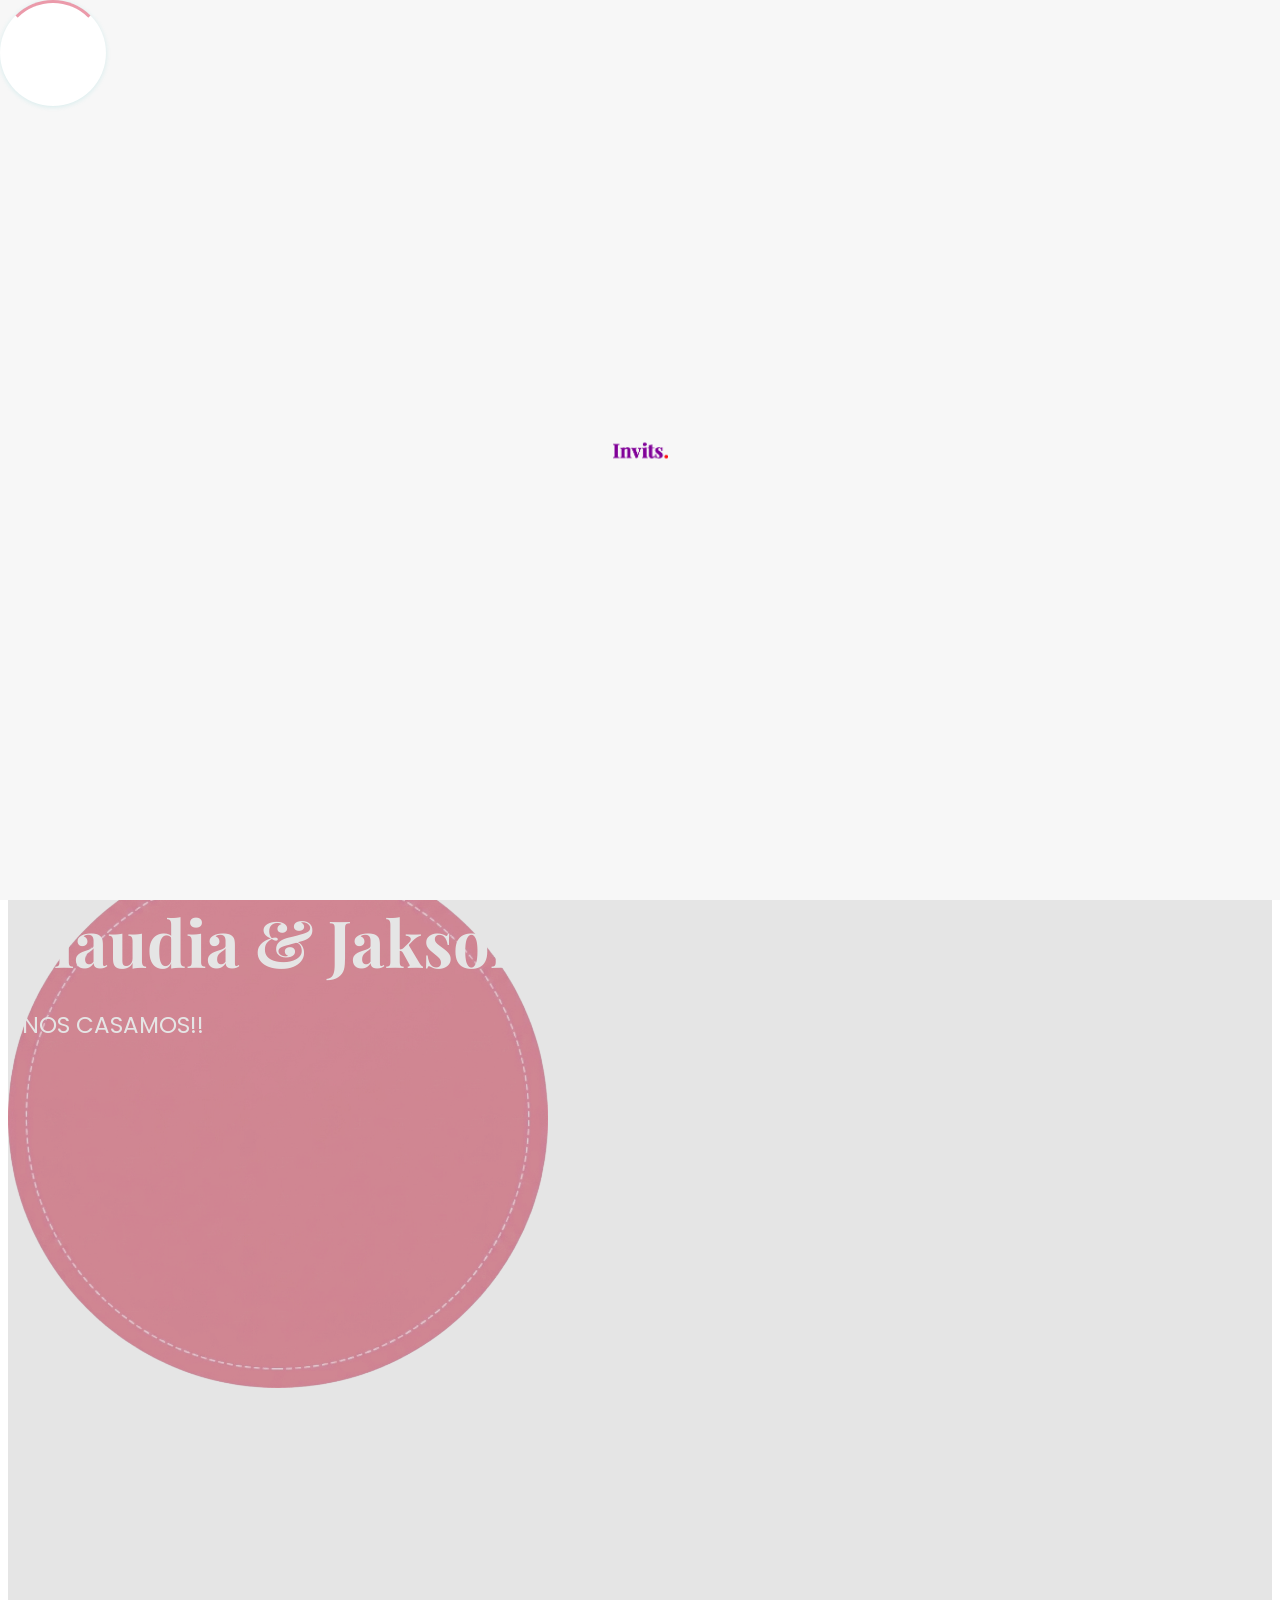
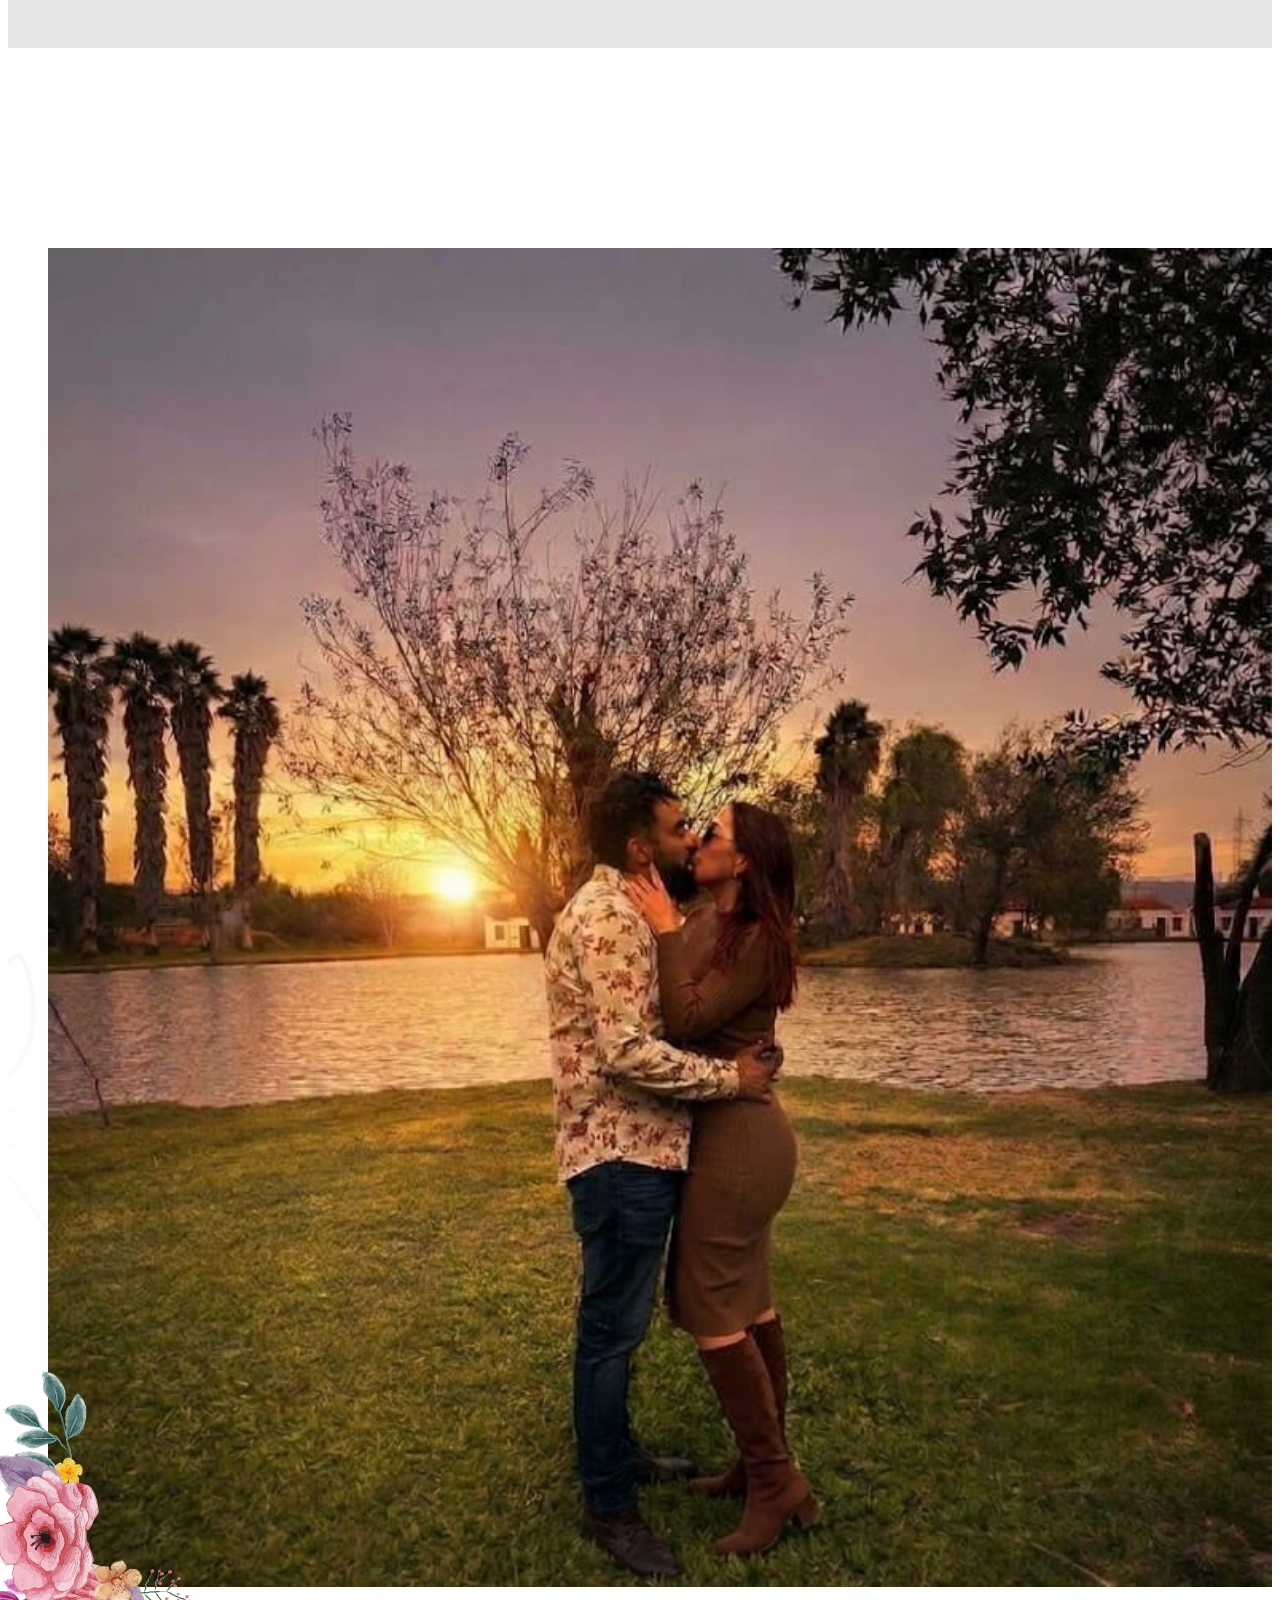
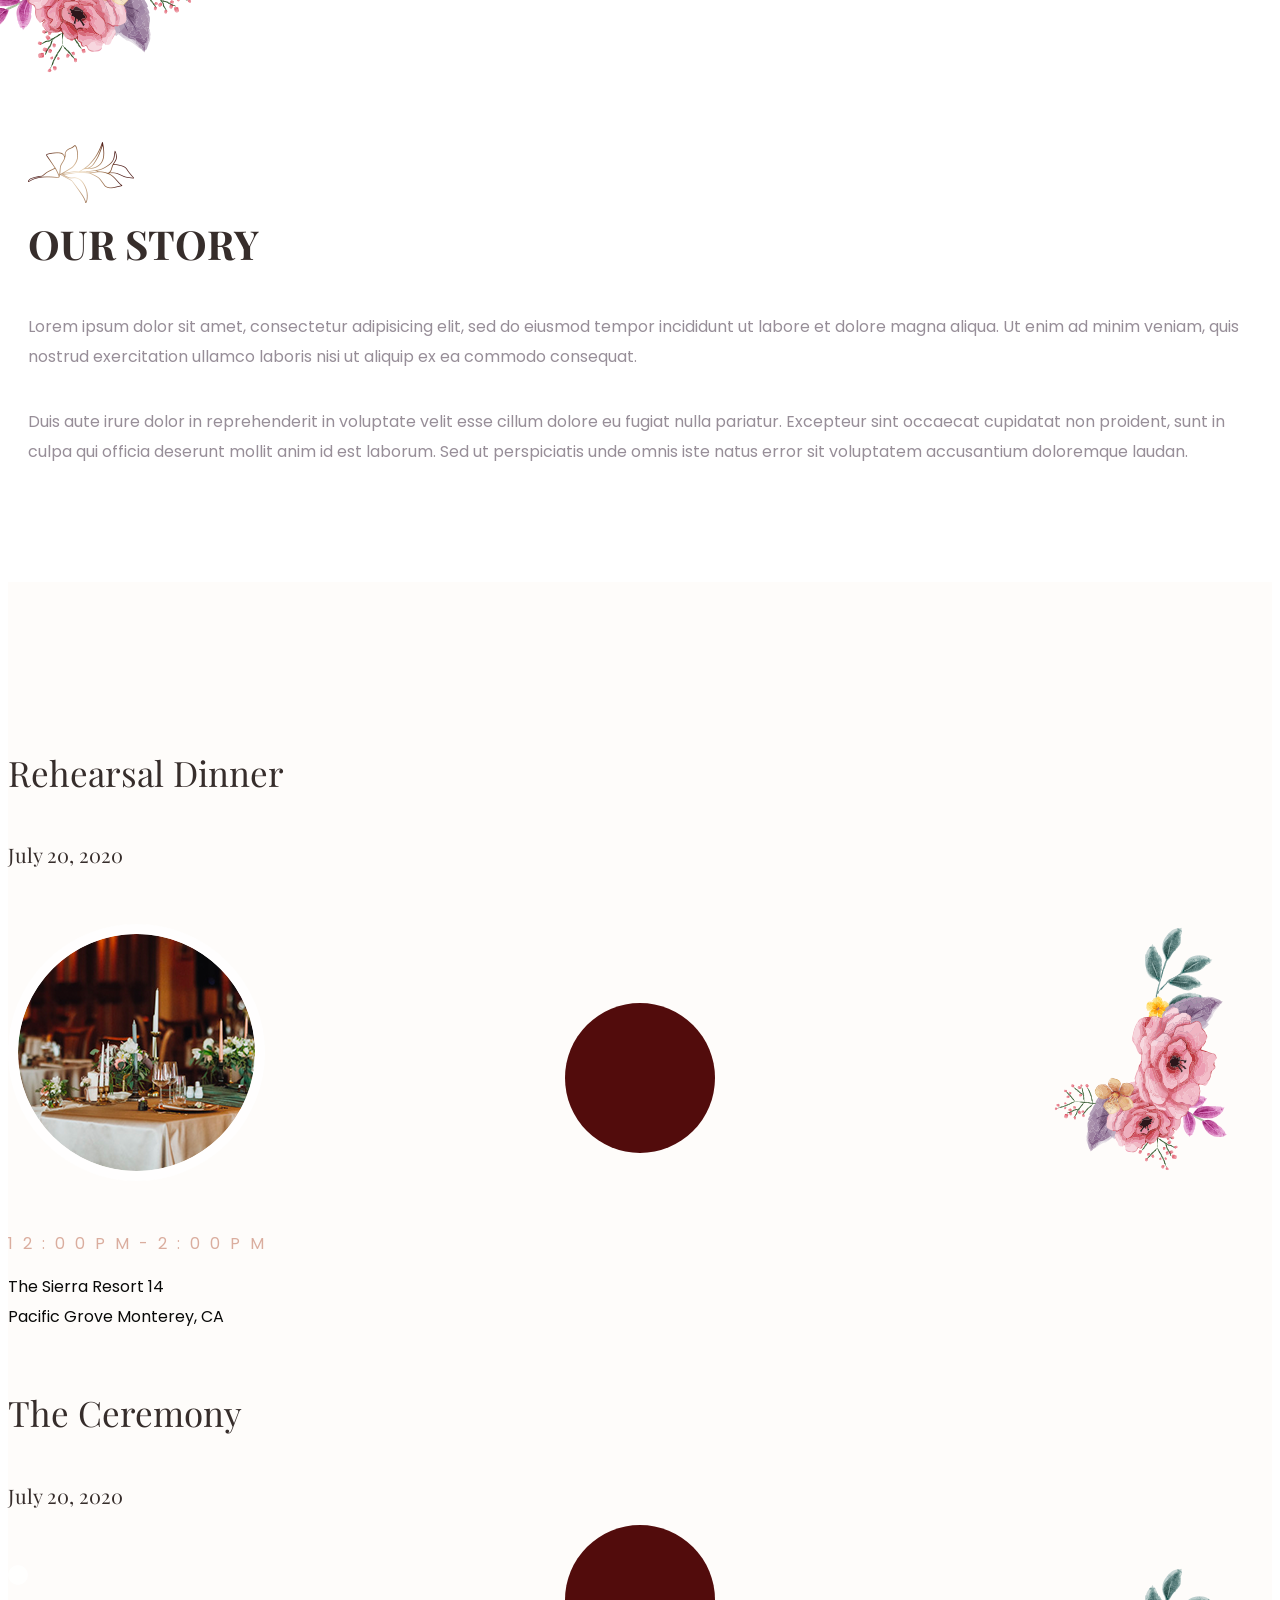
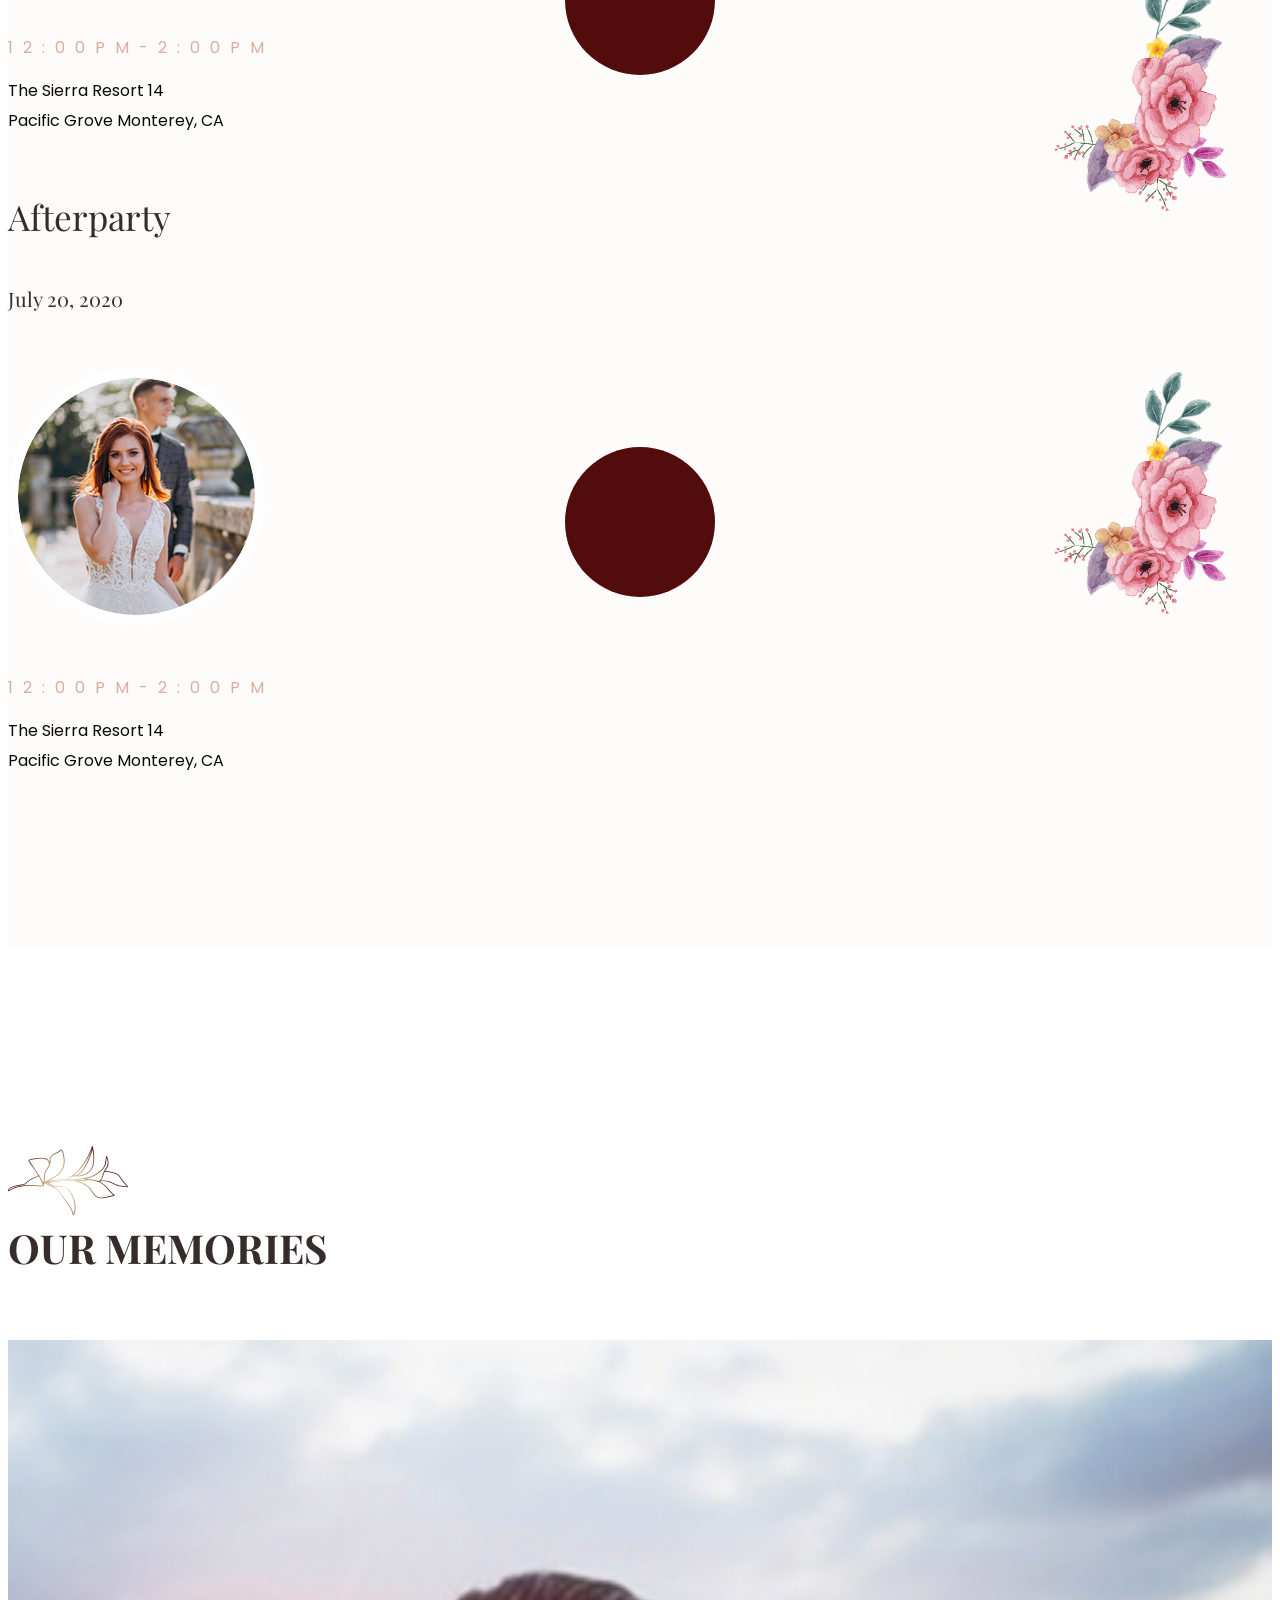
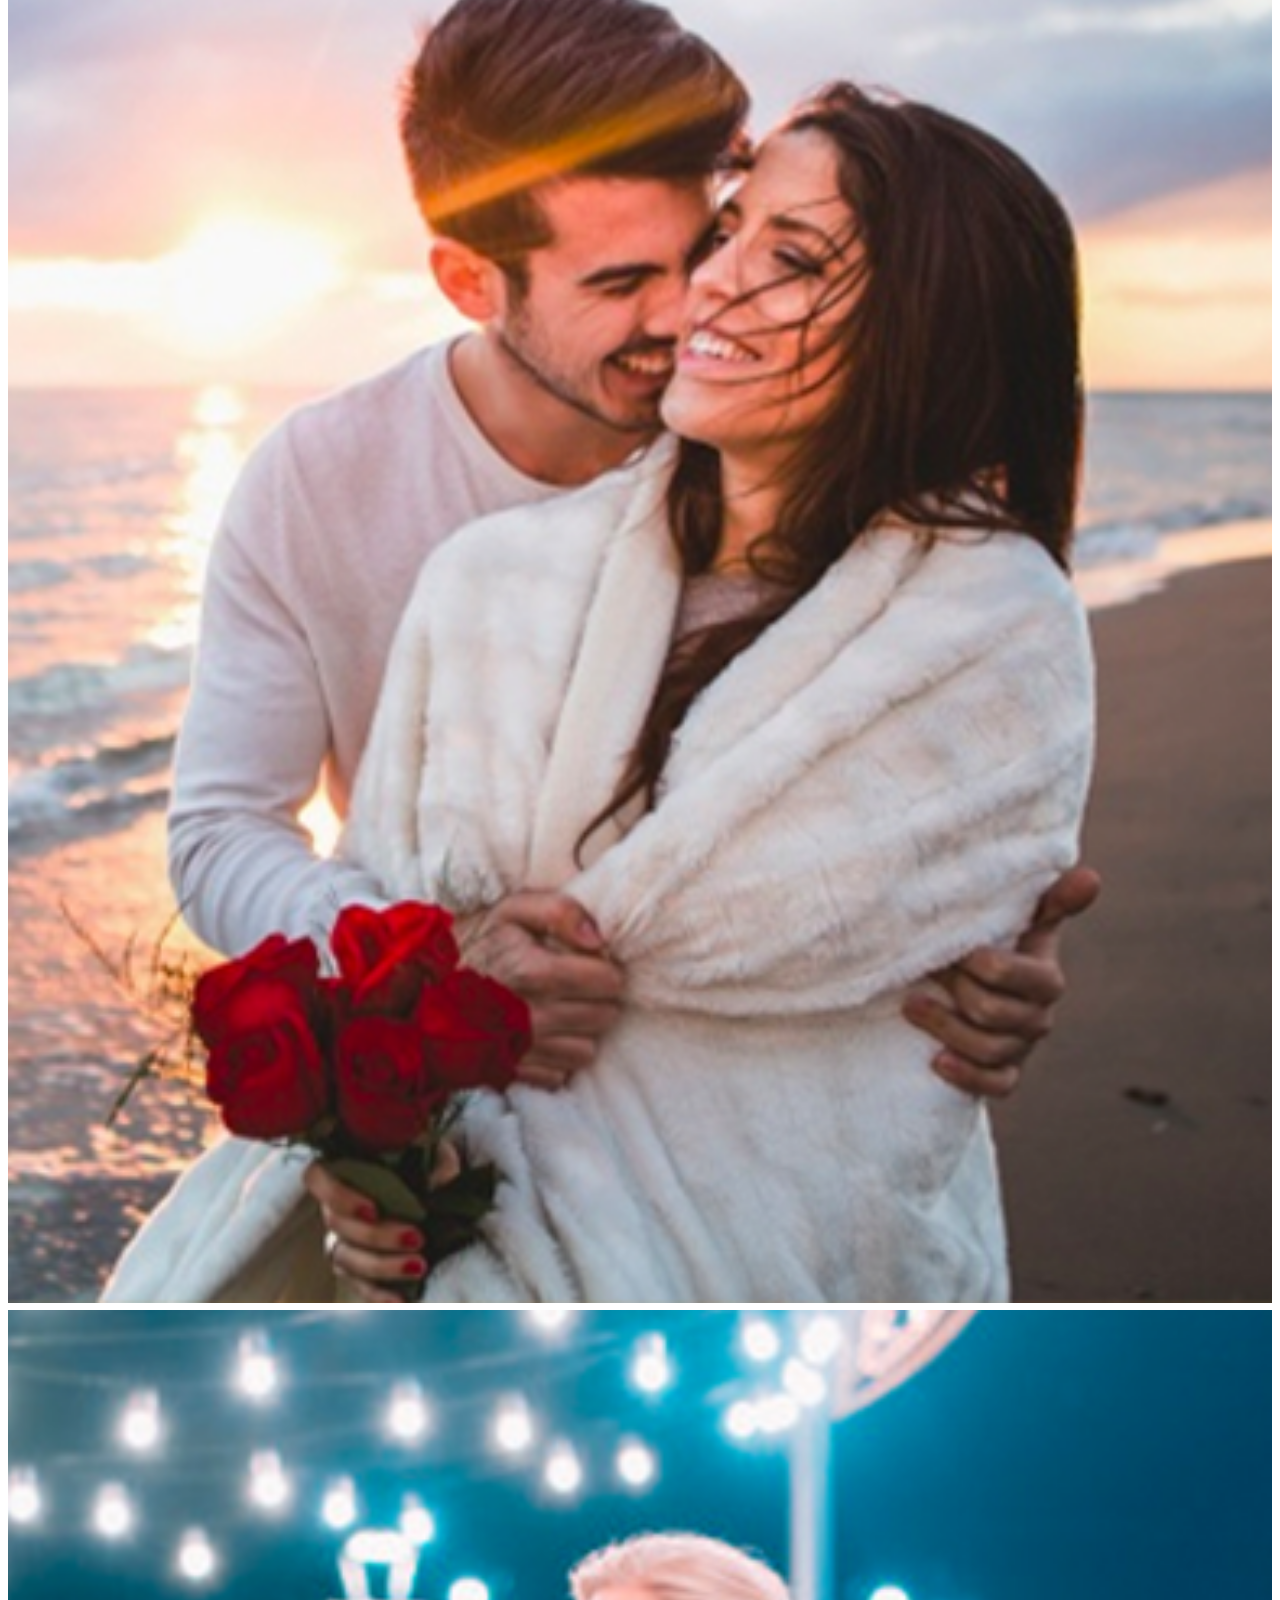
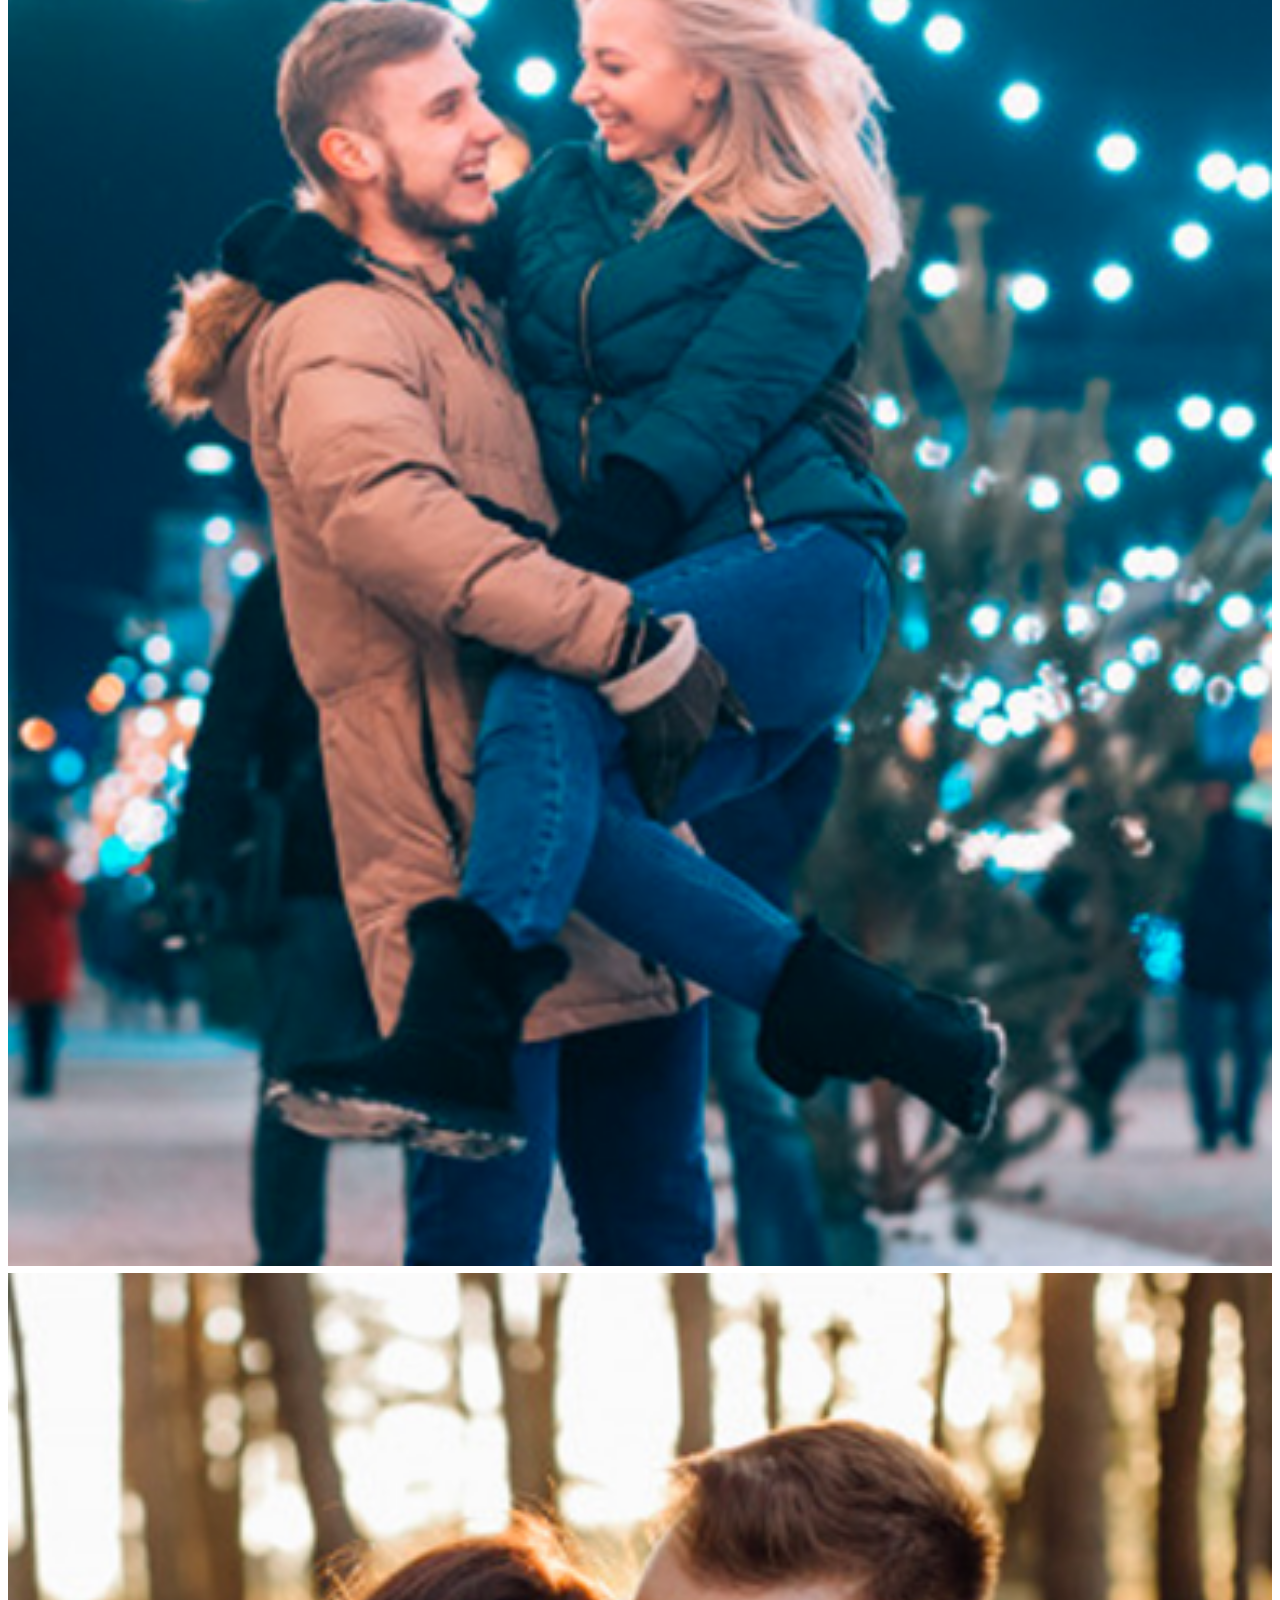
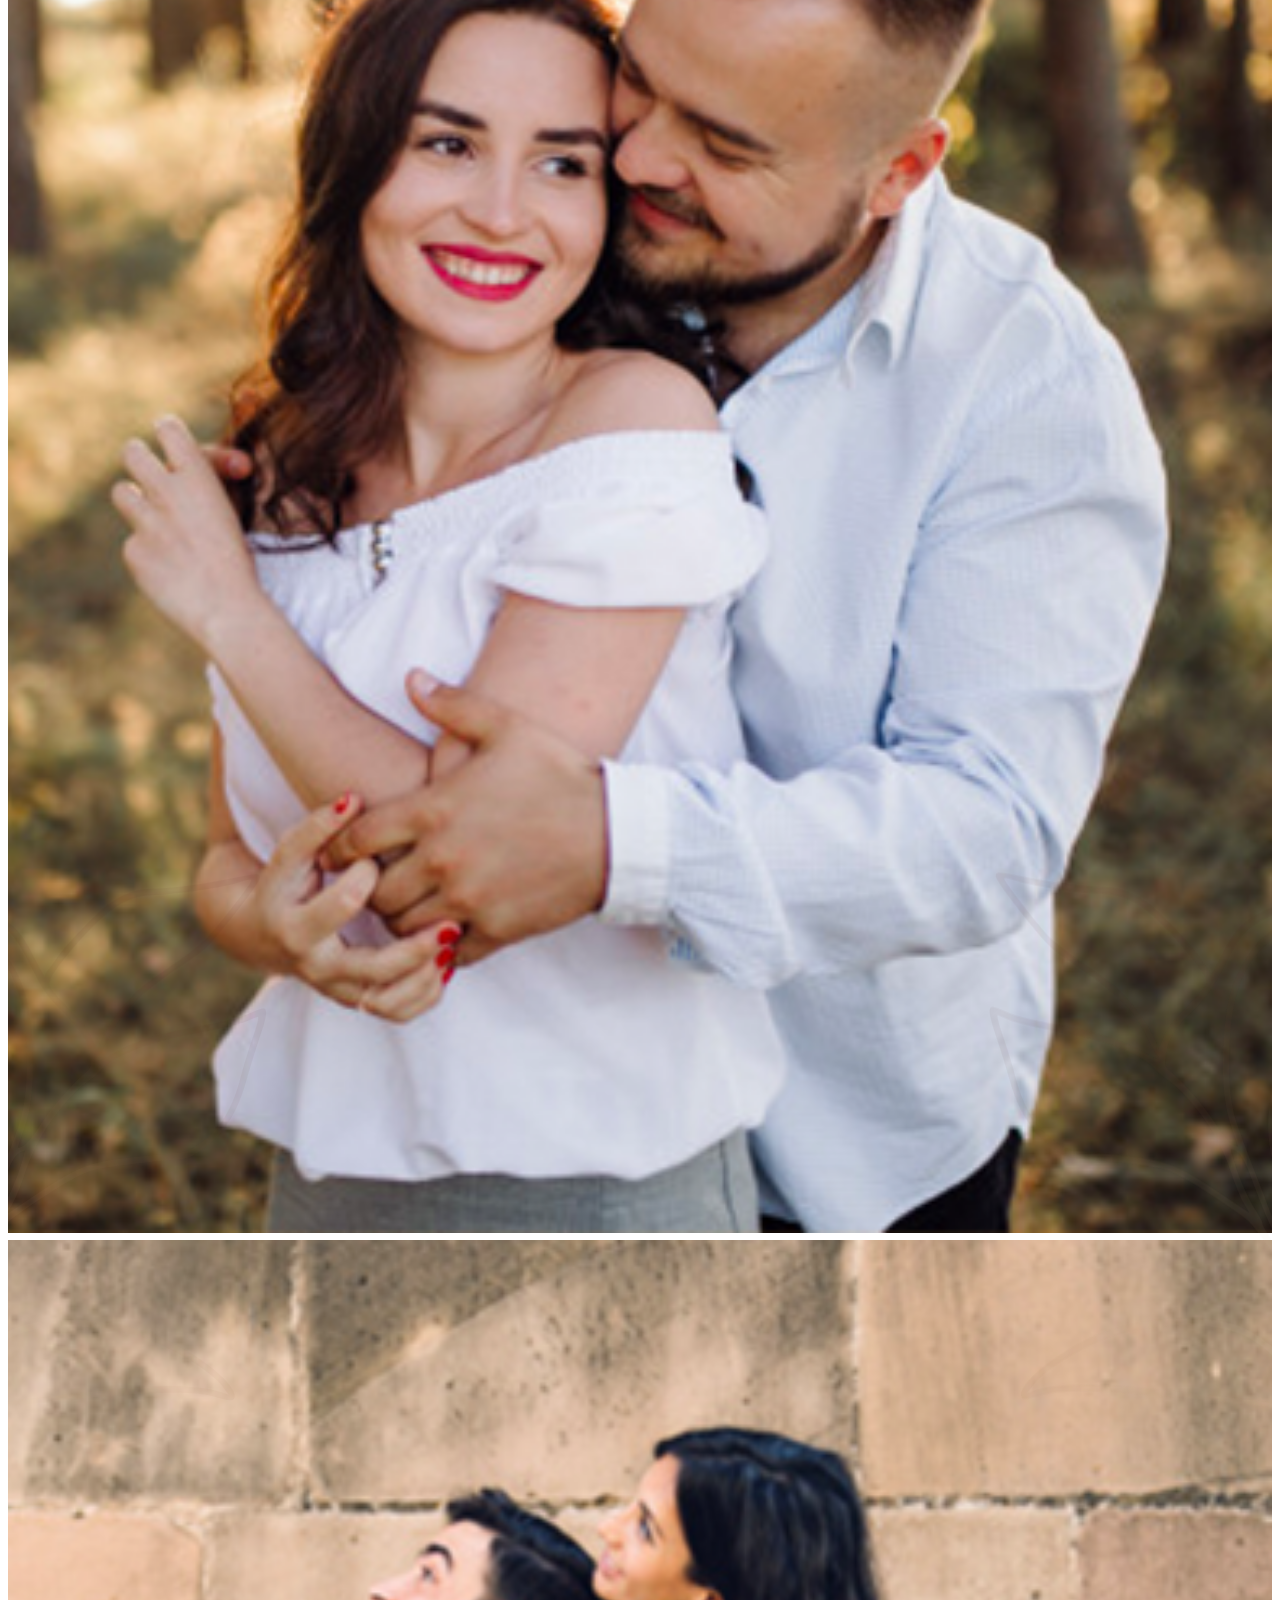
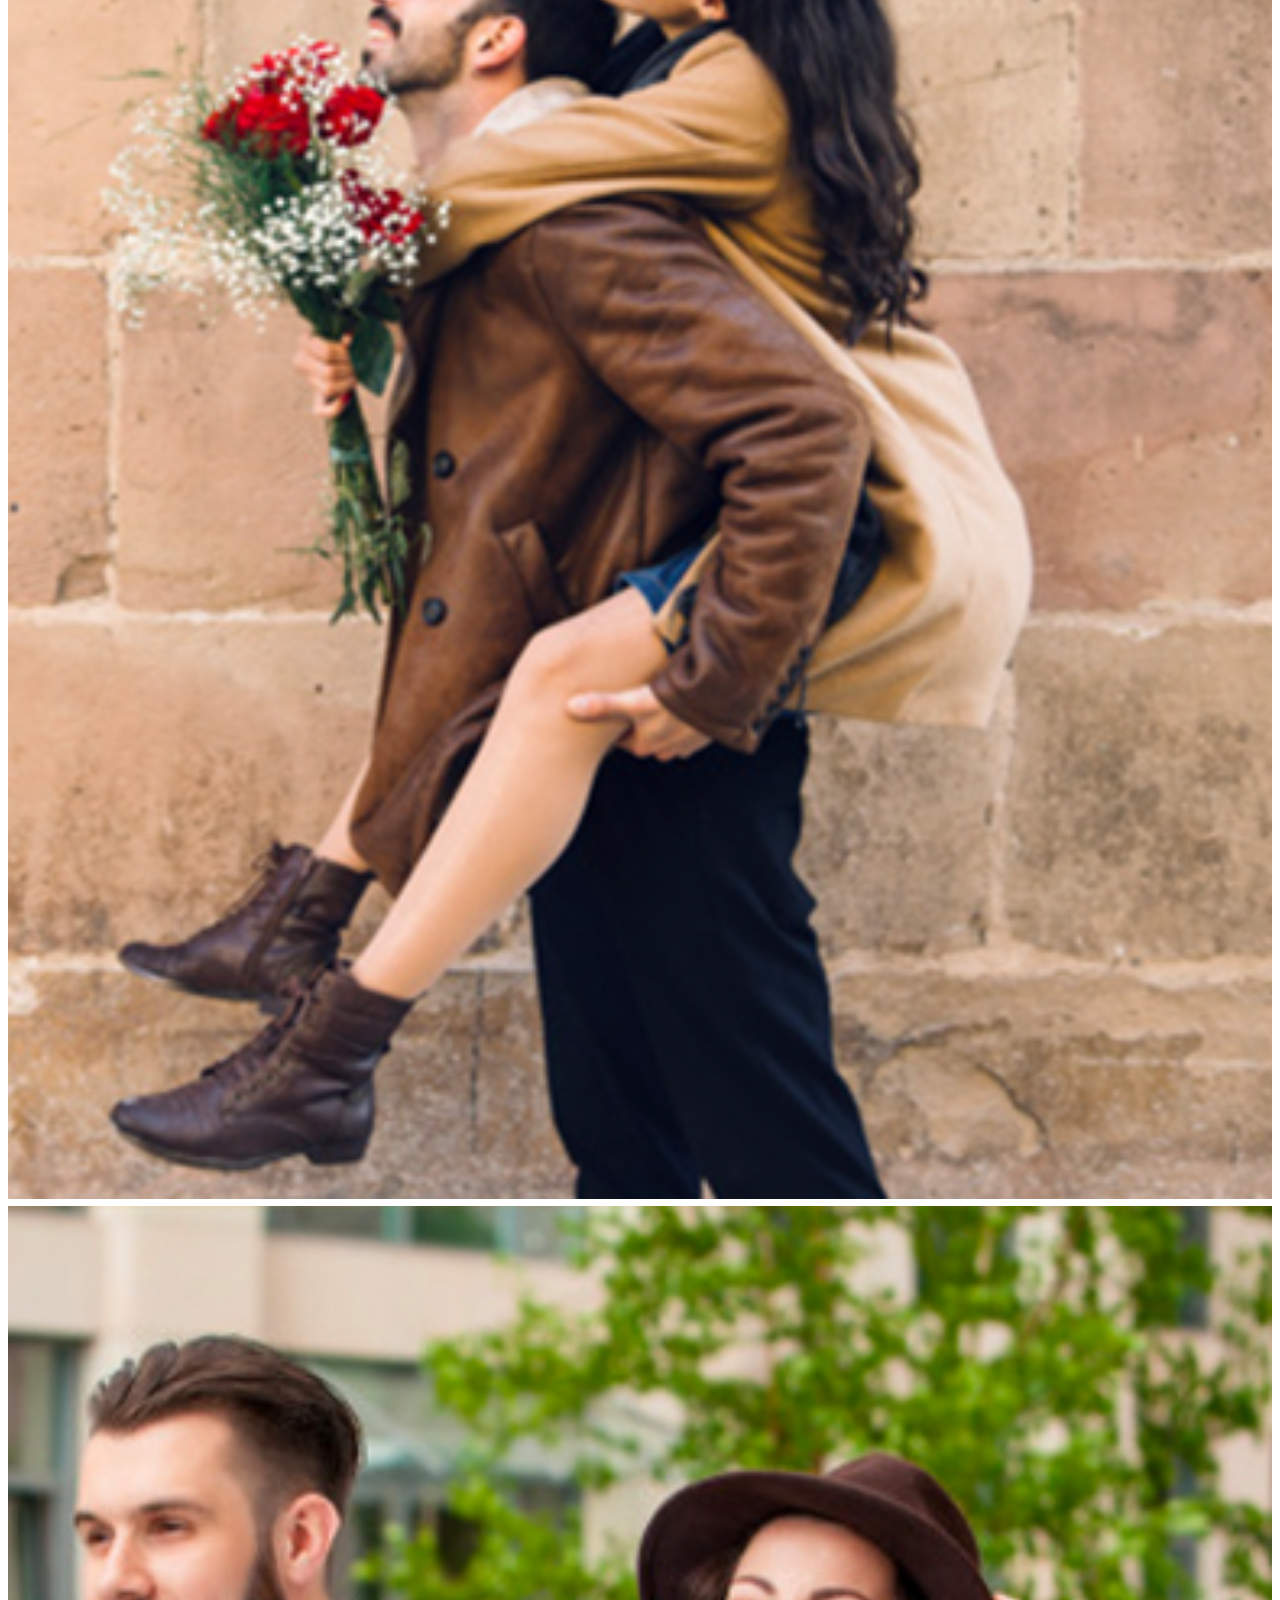
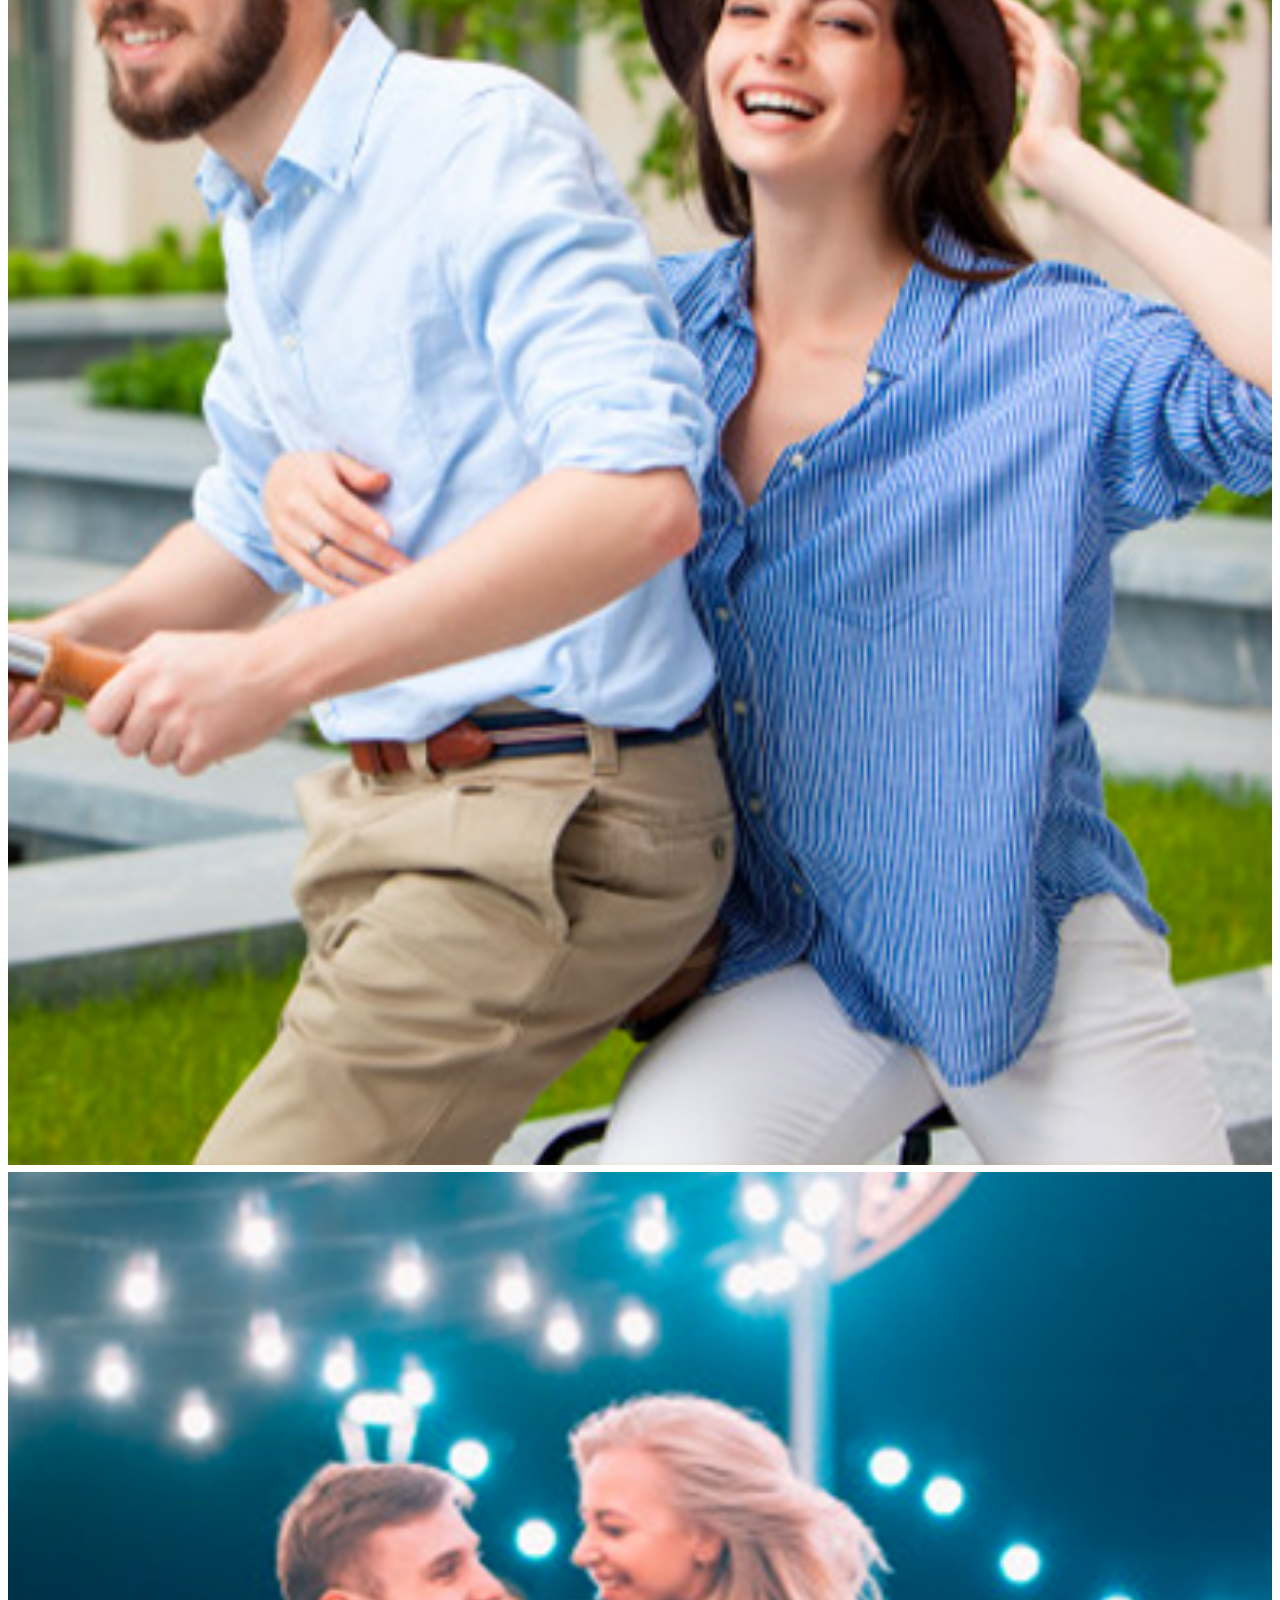
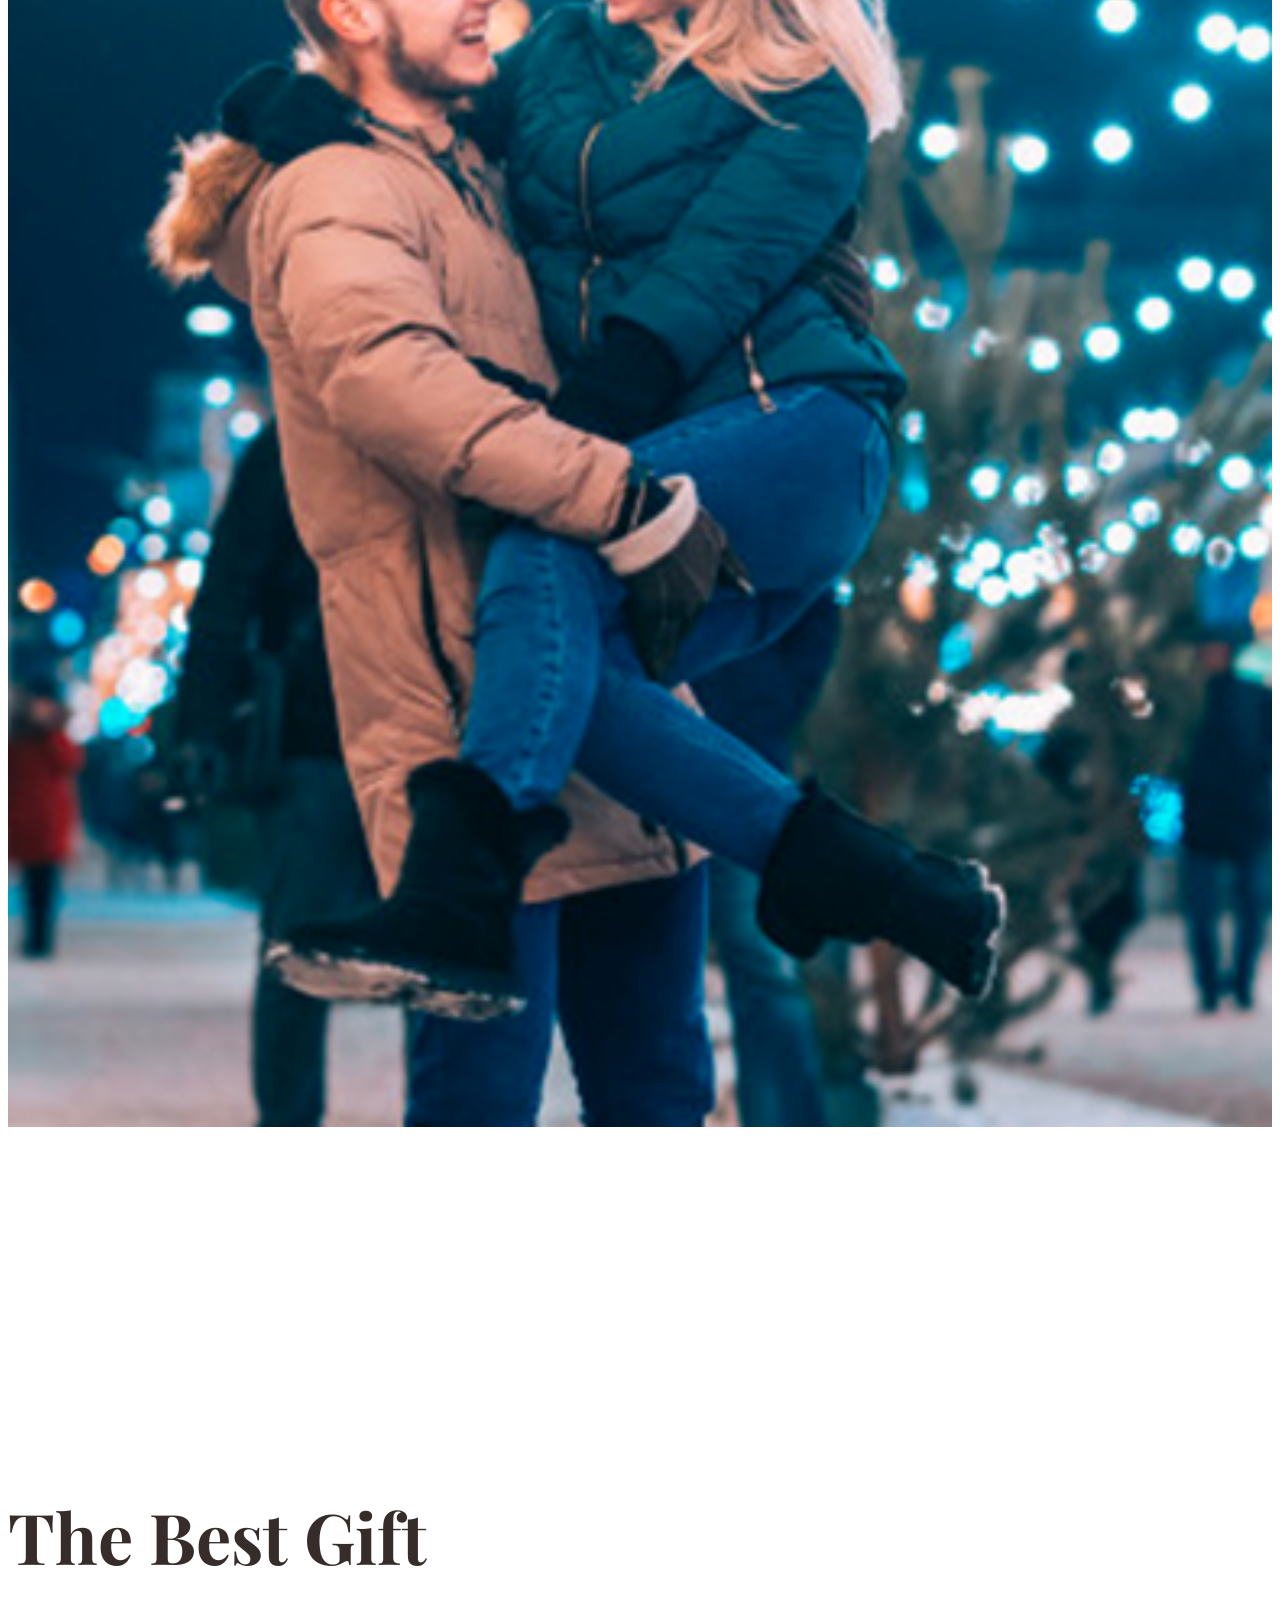
==== commit e959160b: "change color" ====
--- a/index.html
+++ b/index.html
@@ -126,7 +126,7 @@
                 <div class="row">
                     <div class="col-lg-6">
                         <div class="story-img mb-100">
-                             <img src="assets/img/our_story/story-img.jpg" class="story-imges" alt="">
+                             <img src="assets/img/our_story/story-img.jpeg" class="story-imges" alt="">
                              <!-- shape flower -->
                              <div class="shape-flower-img">
                                 <img src="assets/img/our_story/flower_top.png" class="flower-top" alt="">
@@ -427,7 +427,9 @@
                     <div class="col-lg-12">
                         <div class="section-tittle text-center">
                             <img src="assets/img/memories/section_tittle_flowre.png" alt="">
-                            <h2>OUR LOVELY PARTNERS</h2>
+                            <h2>CÓDIGO DE VESTIMENTA</h2>
+                            <p>Nos encantará verte lucir increíble en nuestro gran día en la hacienda. Para armonizar con la esencia del lugar, te pedimos vestir en tonos claros o colores pastel.</p>
+                            <p>Por favor, te agradecemos evitar el color blanco (reservado para la novia), así como el negro y el rojo.</p>
                         </div>
                     </div>
                 </div>
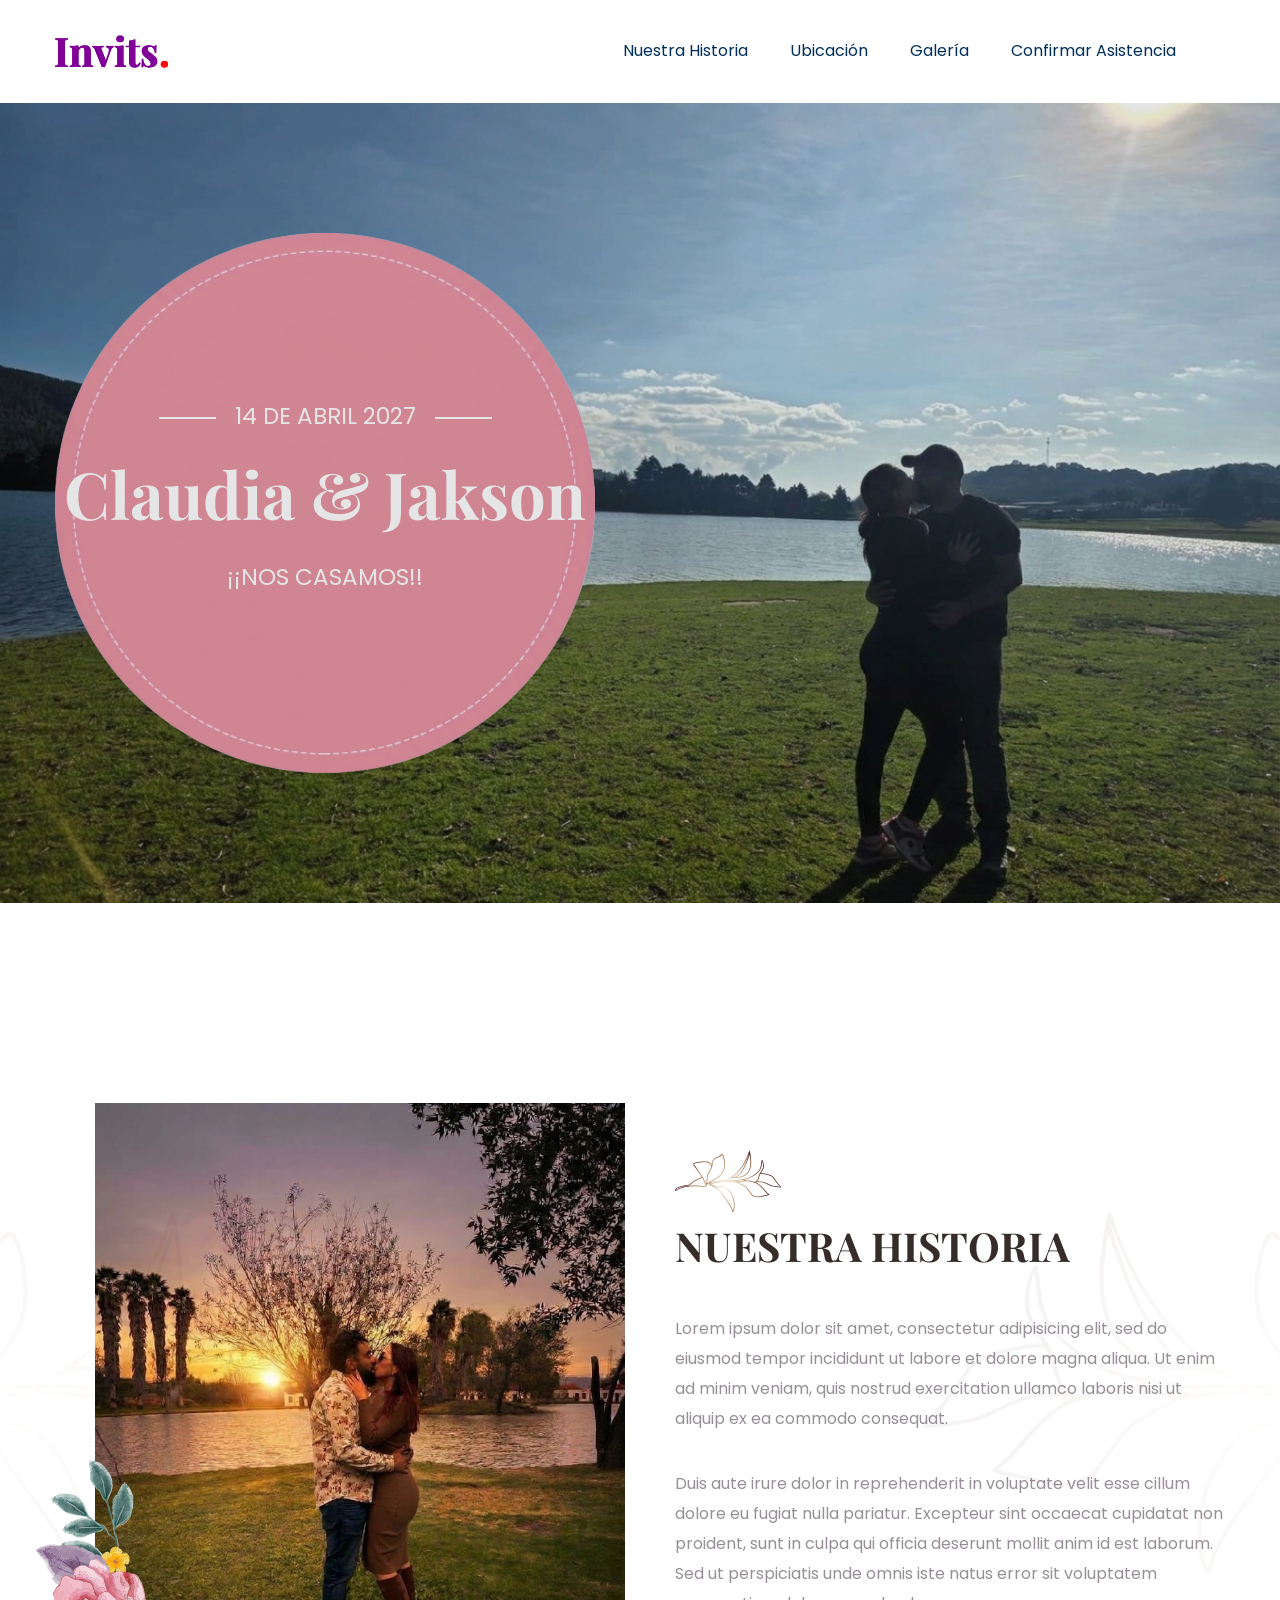
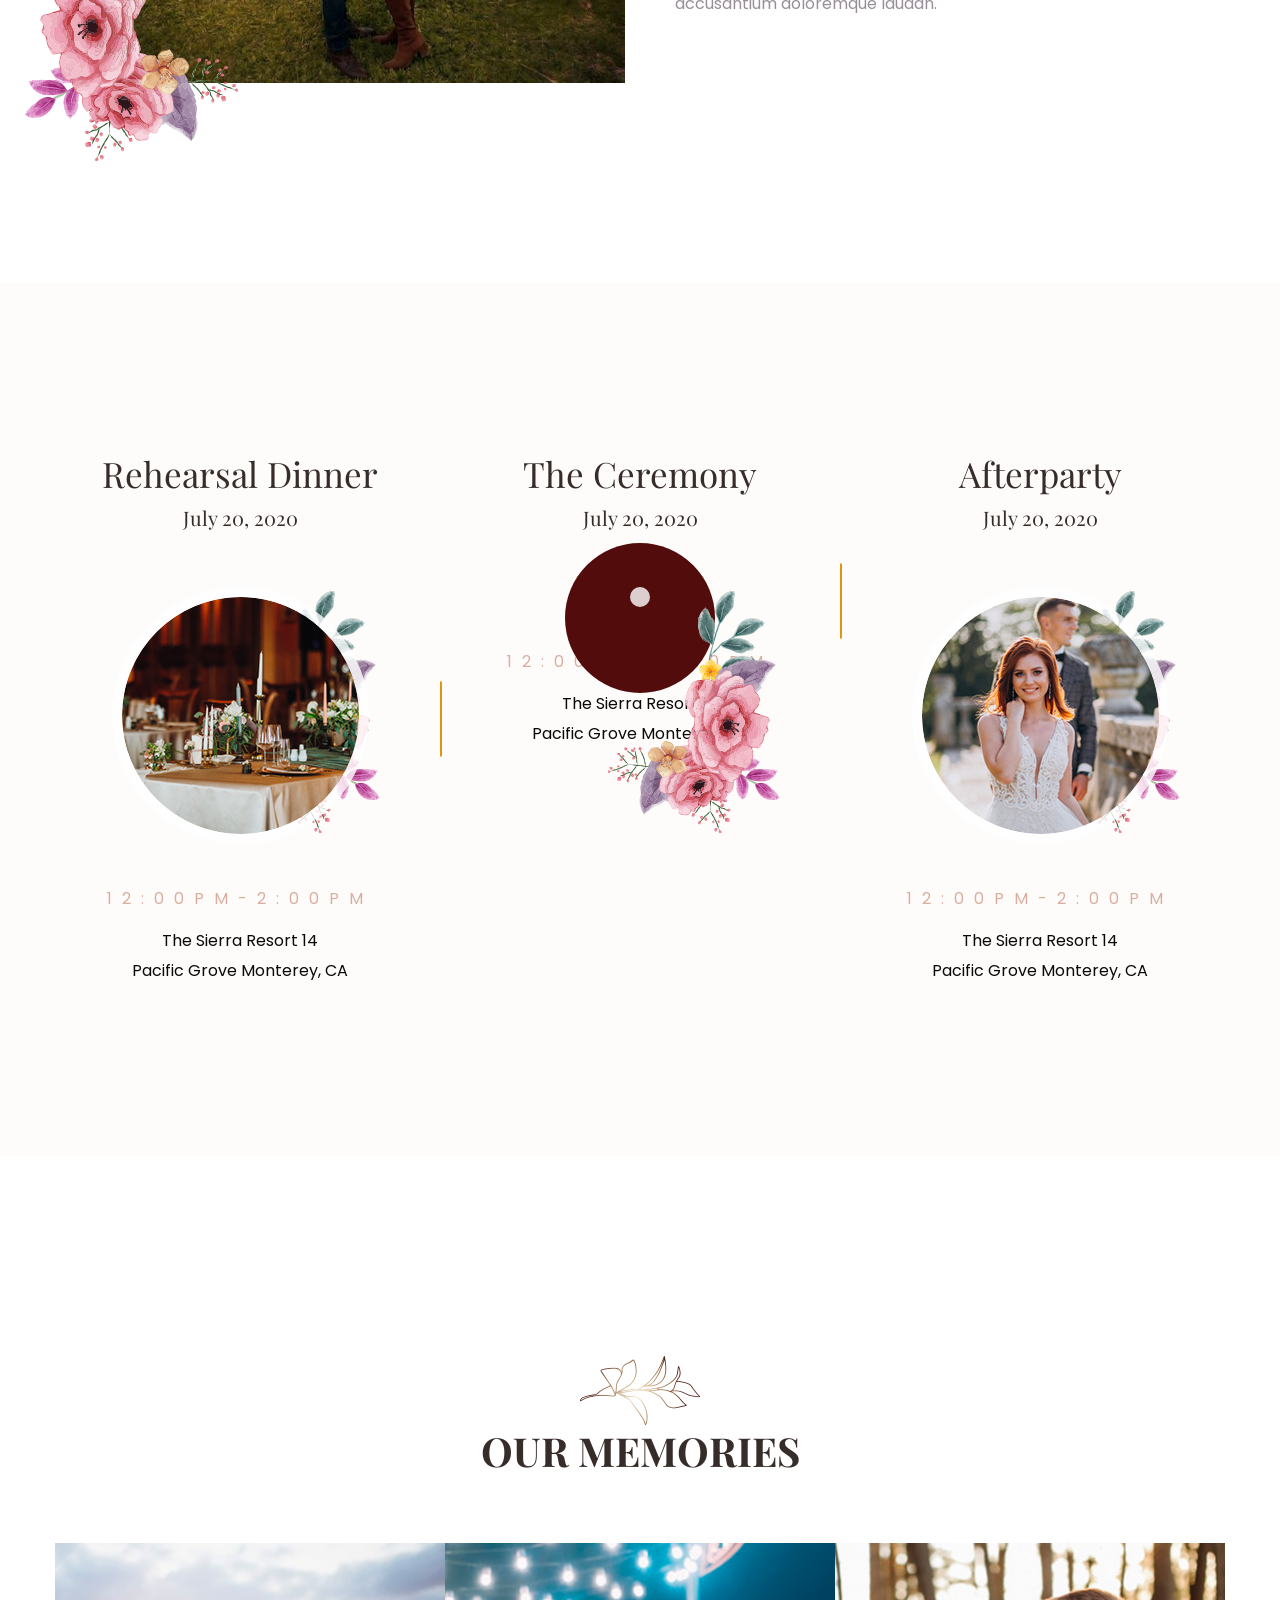
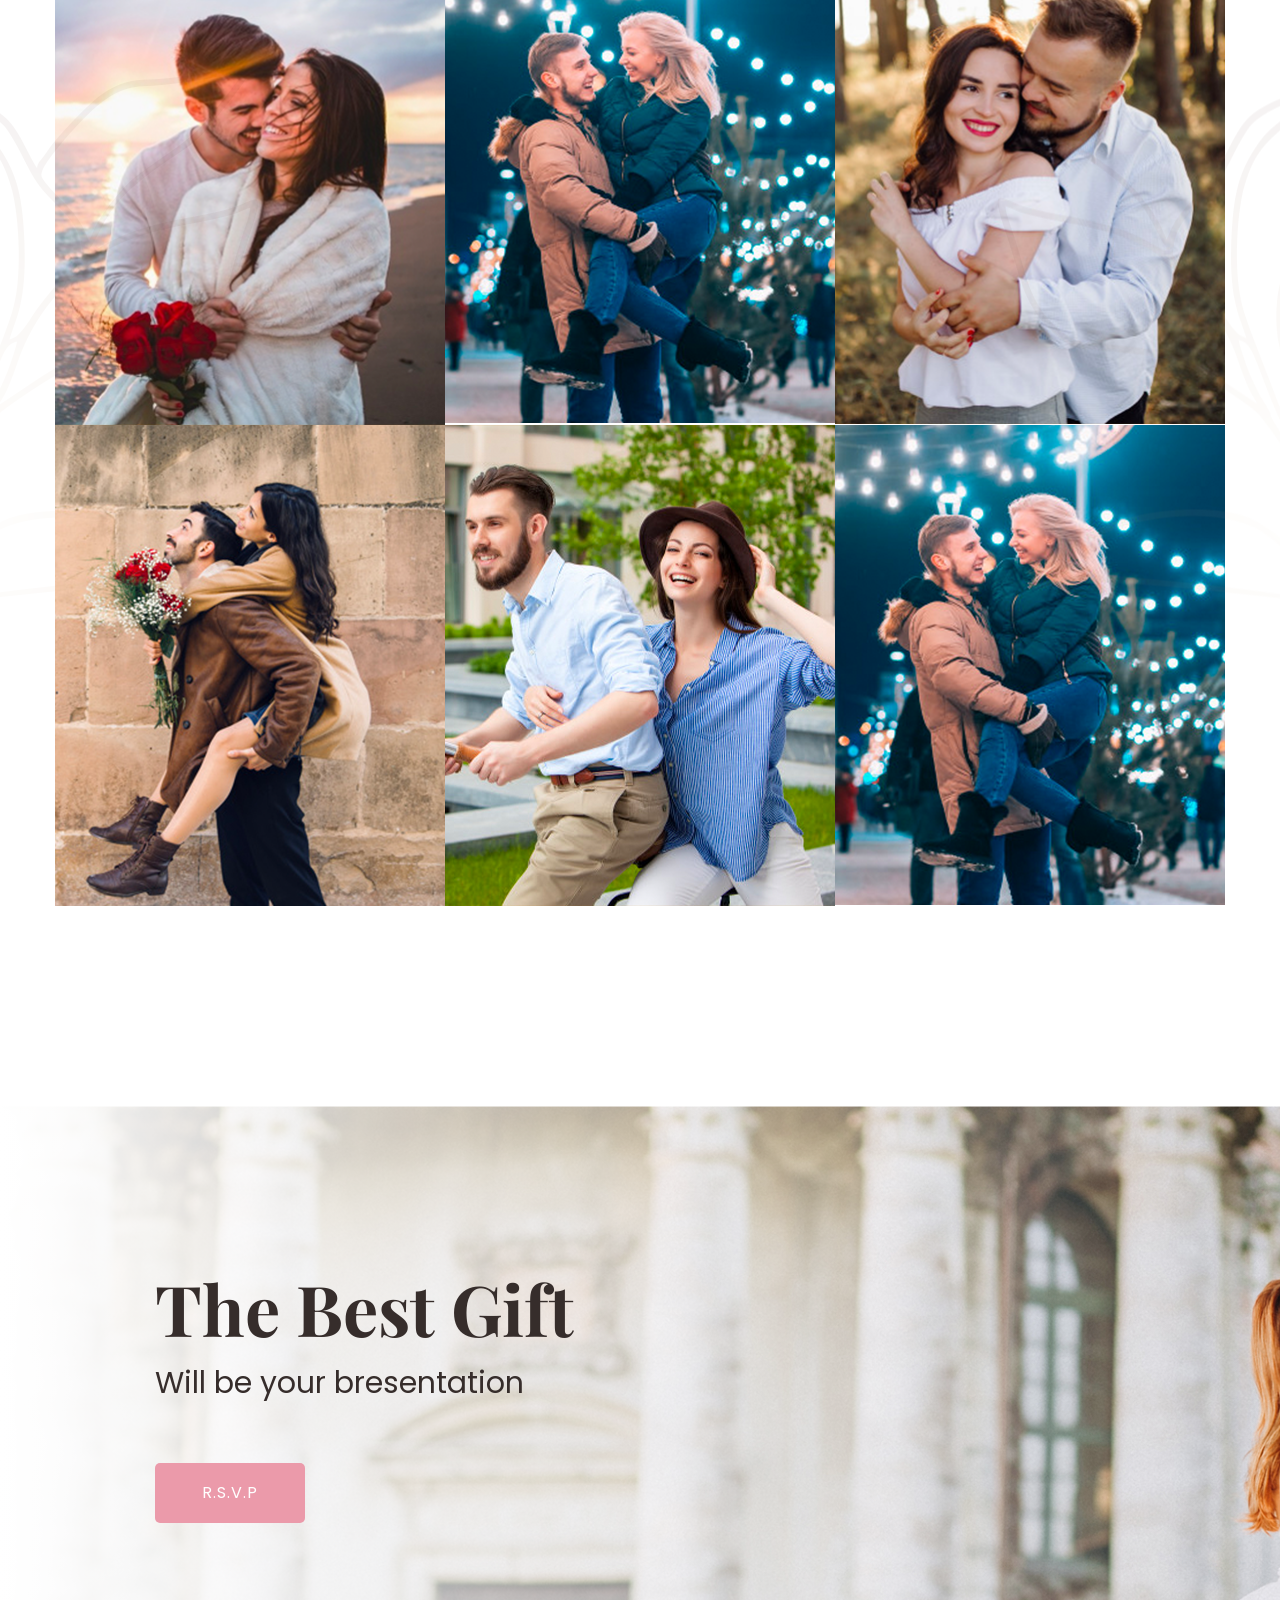
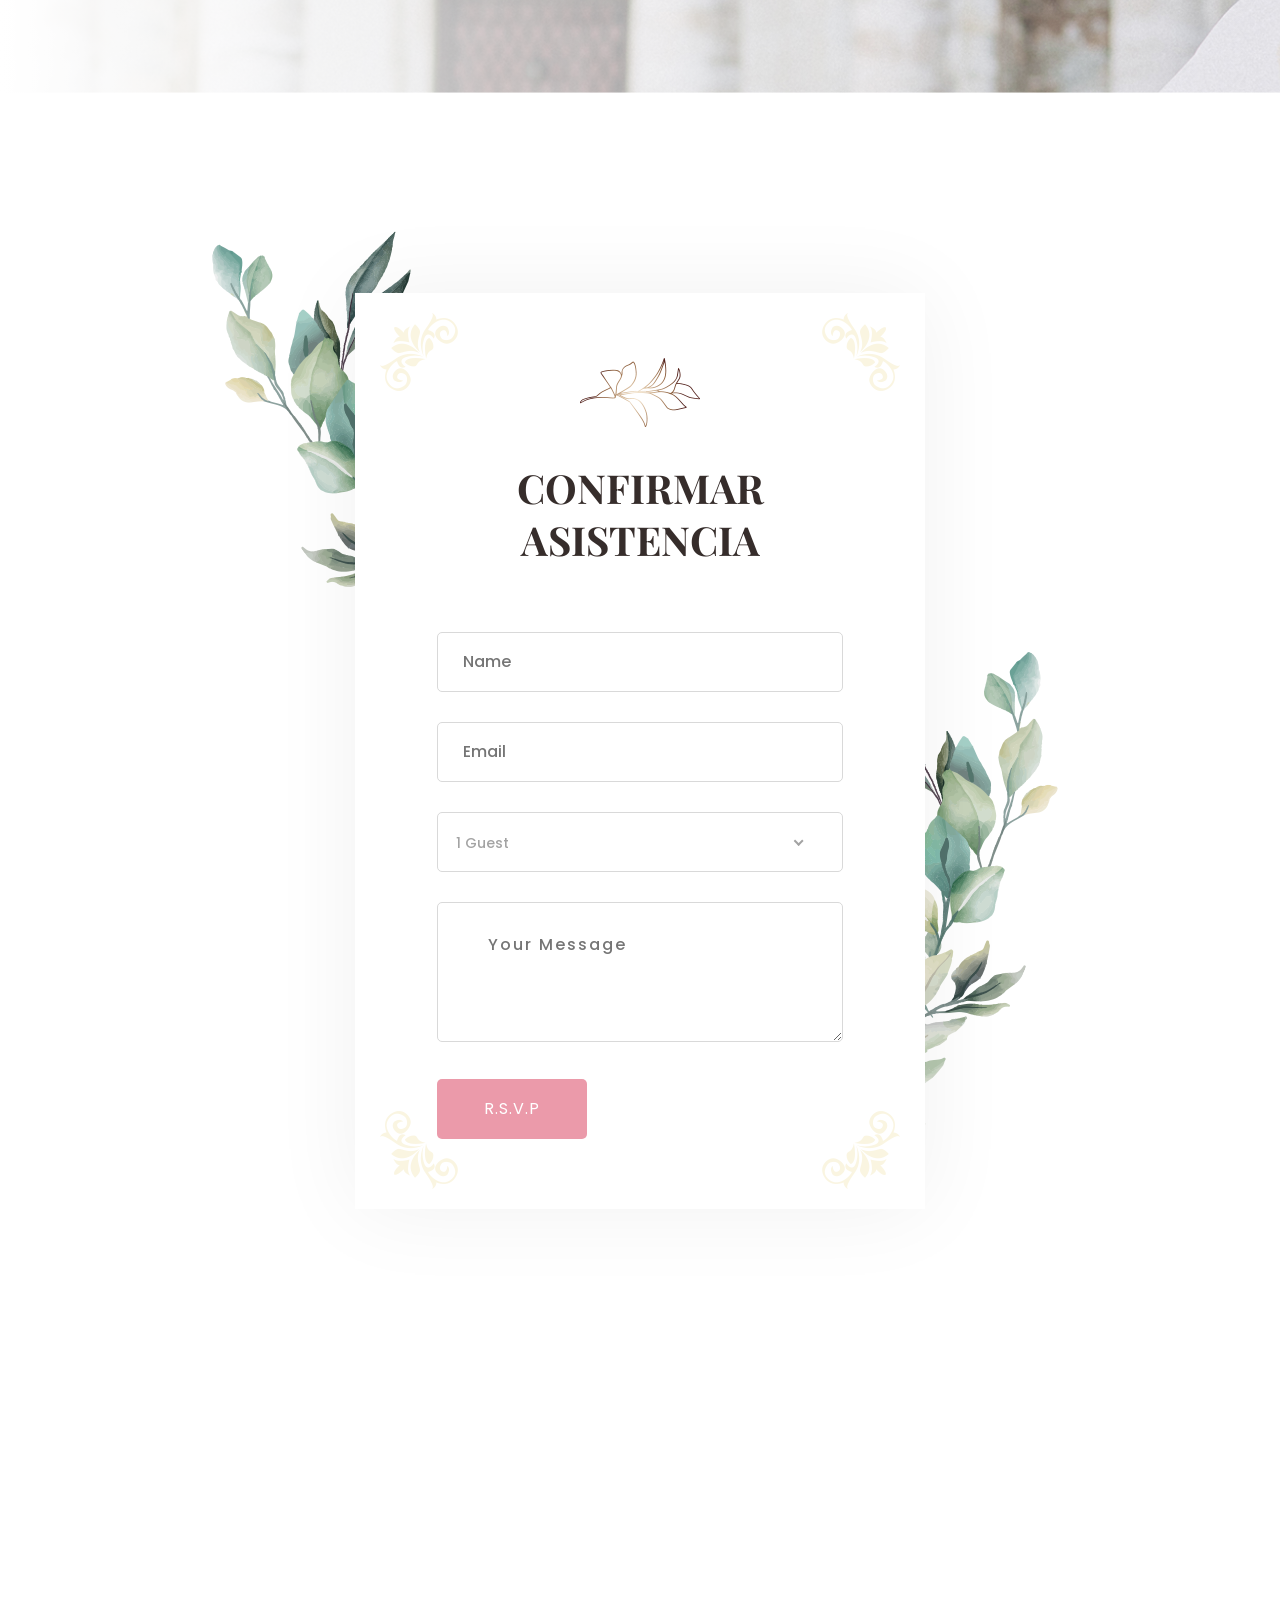
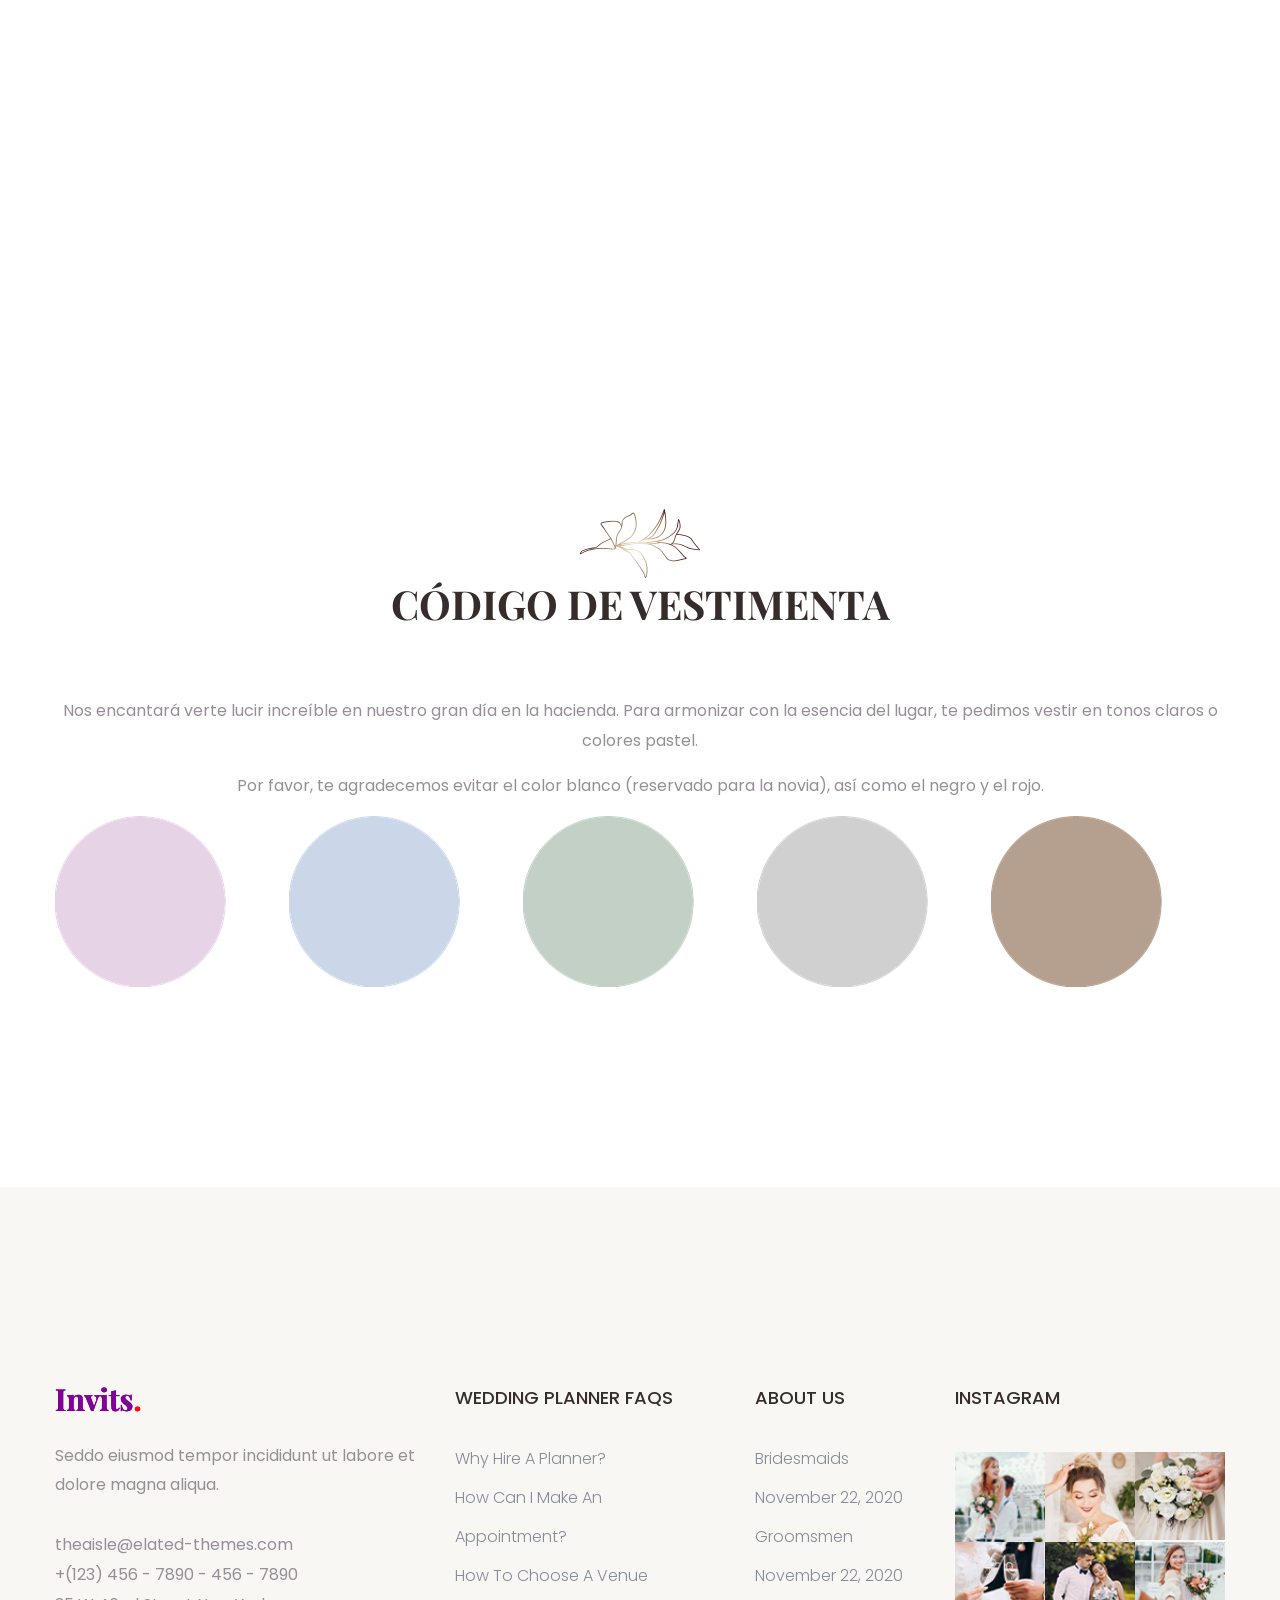
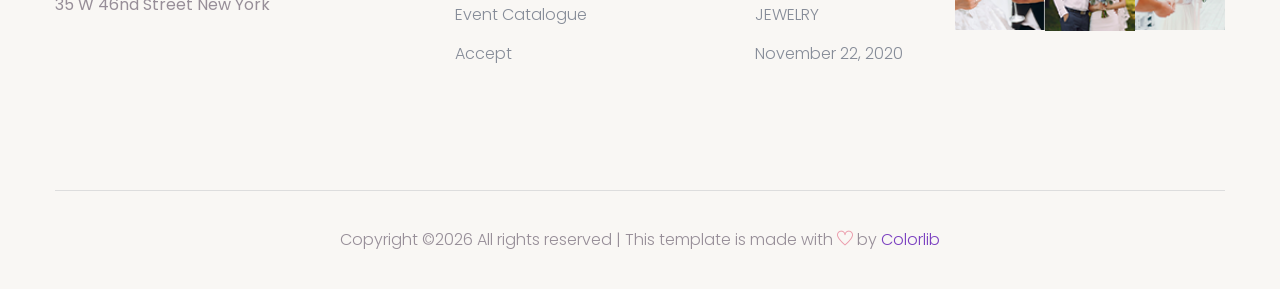
==== commit 356d21bf: "change color" ====
--- a/index.html
+++ b/index.html
@@ -56,18 +56,10 @@
                             <div class="main-menu f-right d-none d-lg-block">
                                 <nav>                              
                                     <ul id="navigation">    
-                                        <li><a href="our_story.html"> Our Story</a></li>
-                                        <li><a href="location.html">Location</a></li>
-                                        <li><a href="gallery.html">Gallery</a></li>
-                                        <li><a href="booking.html">Guest Book</a></li>
-                                        <li><a href="#">Pages</a>
-                                            <ul class="submenu">
-                                                <li><a href="blog.html">Blog</a></li>
-                                                <li><a href="single-blog.html">Blog Details</a></li>
-                                                <li><a href="elements.html">Element</a></li>
-                                            </ul>
-                                        </li>
-                                        <li><a href="contact.html">contact</a></li>
+                                        <li><a href="our_story.html"> Nuestra Historia</a></li>
+                                        <li><a href="location.html">Ubicación</a></li>
+                                        <li><a href="gallery.html">Galería</a></li>
+                                        <li><a href="booking.html">Confirmar Asistencia</a></li>
                                     </ul>
                                 </nav>
                             </div>
@@ -120,7 +112,7 @@
             </div>
         </div>
         <!-- Slider Area End-->
-        <!-- Our Story Start -->
+        <!-- Nuestra Historia Start -->
         <div class="Our-story-area story-padding">
             <div class="container">
                 <div class="row">
@@ -136,7 +128,7 @@
                     <div class="col-lg-6">
                         <div class="story-caption">
                             <img src="assets/img/our_story/flower_right.png" alt="">
-                            <h3>Our Story</h3>
+                            <h3>Nuestra Historia</h3>
                             <p class="story1">Lorem ipsum dolor sit amet, consectetur adipisicing elit, sed do eiusmod tempor incididunt ut labore et dolore magna aliqua. Ut enim ad minim veniam, quis nostrud exercitation ullamco laboris nisi ut aliquip ex ea commodo consequat.</p>
                             <p class="story2">Duis aute irure dolor in reprehenderit in voluptate velit esse cillum dolore eu fugiat nulla pariatur. Excepteur sint occaecat cupidatat non proident, sunt in culpa qui officia deserunt mollit anim id est laborum. Sed ut perspiciatis unde omnis iste natus error sit voluptatem accusantium doloremque laudan.</p>
                         </div>
@@ -149,7 +141,7 @@
                 <img src="assets/img/our_story/shape_right.png" class="flower2 " alt="">
             </div>
         </div>
-        <!-- Our Story Ende -->
+        <!-- Nuestra Historia Ende -->
         <!-- Services Area Start-->
         <div class="service-area ">
             <div class="container">
@@ -435,22 +427,28 @@
                 </div>
                 <div class="brand-active brand-border">
                     <div class="single-brand">
-                        <img src="assets/img/service/brand1.jpg" alt="">
-                    </div>
-                    <div class="single-brand">
-                        <img src="assets/img/service/brand2.jpg" alt="">
-                    </div>
-                    <div class="single-brand">
-                        <img src="assets/img/service/brand3.jpg" alt="">
-                    </div>
-                    <div class="single-brand">
-                        <img src="assets/img/service/brand4.jpg" alt="">
-                    </div>
-                    <div class="single-brand">
-                        <img src="assets/img/service/brand5.jpg" alt="">
-                    </div>
-                    <div class="single-brand">
-                        <img src="assets/img/service/brand3.jpg" alt="">
+                        <img src="assets/img/service/brand1.png" alt="">
+                    </div>
+                    <div class="single-brand">
+                        <img src="assets/img/service/brand2.png" alt="">
+                    </div>
+                    <div class="single-brand">
+                        <img src="assets/img/service/brand3.png" alt="">
+                    </div>
+                    <div class="single-brand">
+                        <img src="assets/img/service/brand4.png" alt="">
+                    </div>
+                    <div class="single-brand">
+                        <img src="assets/img/service/brand5.png" alt="">
+                    </div>
+                    <div class="single-brand">
+                        <img src="assets/img/service/brand6.png" alt="">
+                    </div>
+                    <div class="single-brand">
+                        <img src="assets/img/service/brand7.png" alt="">
+                    </div>
+                    <div class="single-brand">
+                        <img src="assets/img/service/brand8.png" alt="">
                     </div>
                 </div>
             </div>
--- a/assets/css/style.css
+++ b/assets/css/style.css
@@ -425,7 +425,7 @@
     top: 0;
     width: 100%;
     height: 100%;
-    background: #620672;
+    background: #ee1d69;
     z-index: 1;
     border-radius: 5px;
     transition: transform 0.5s;
@@ -472,7 +472,7 @@
     top: 0;
     width: 100%;
     height: 100%;
-    background: #620672;
+    background: #ee1d69;
     z-index: 1;
     border-radius: 5px;
     transition: transform 0.5s;
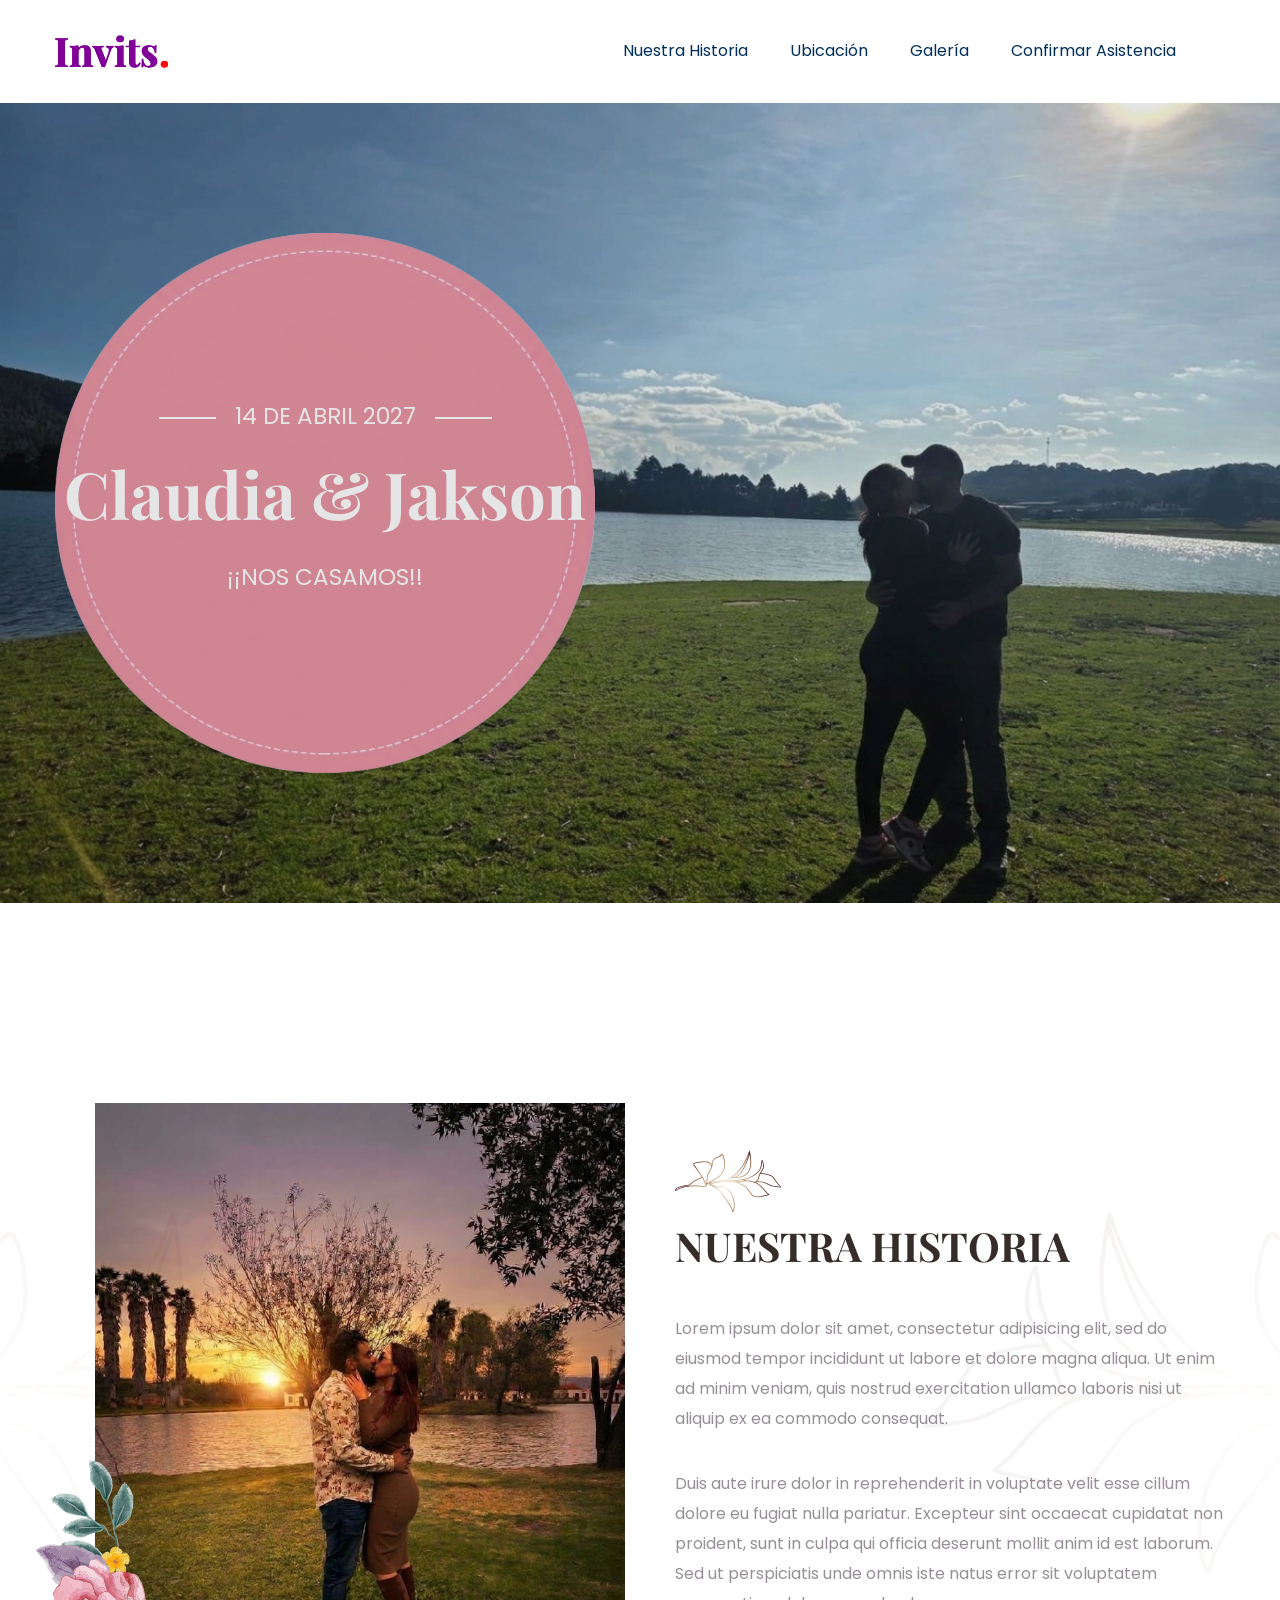
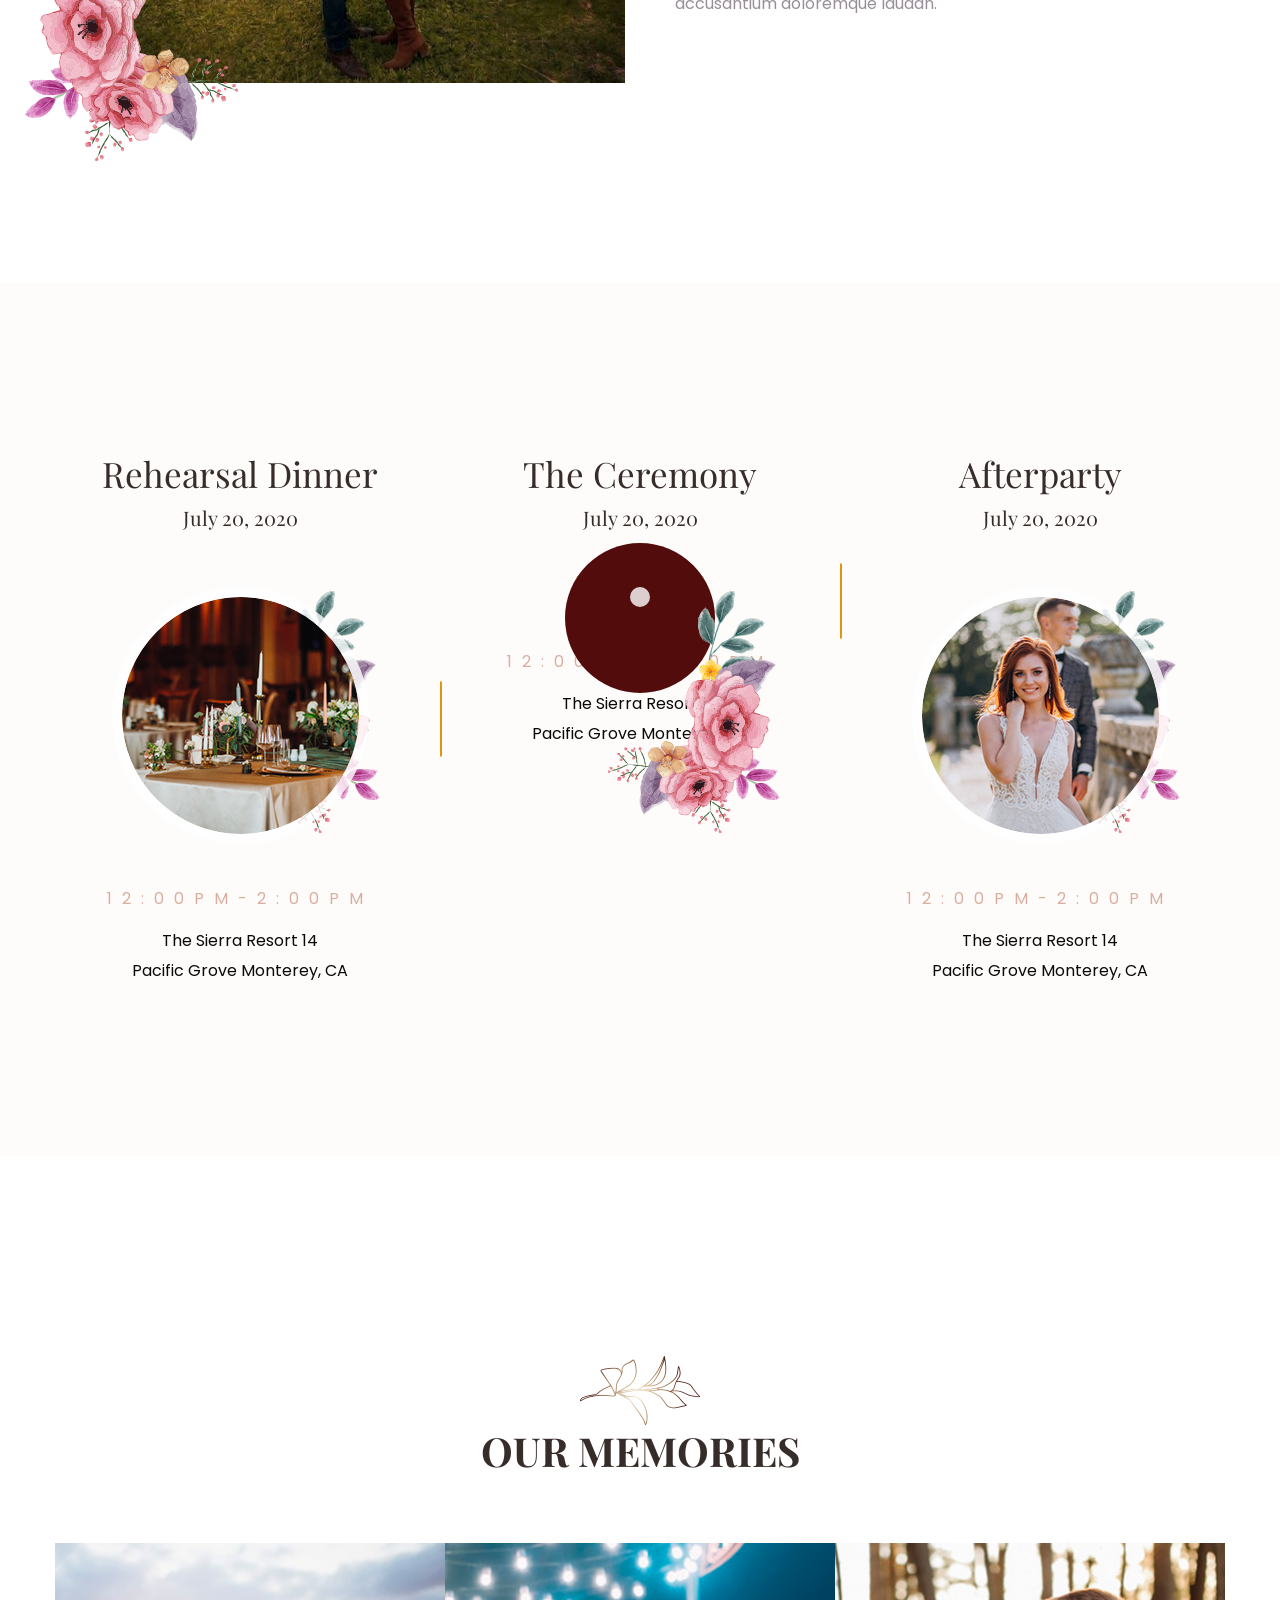
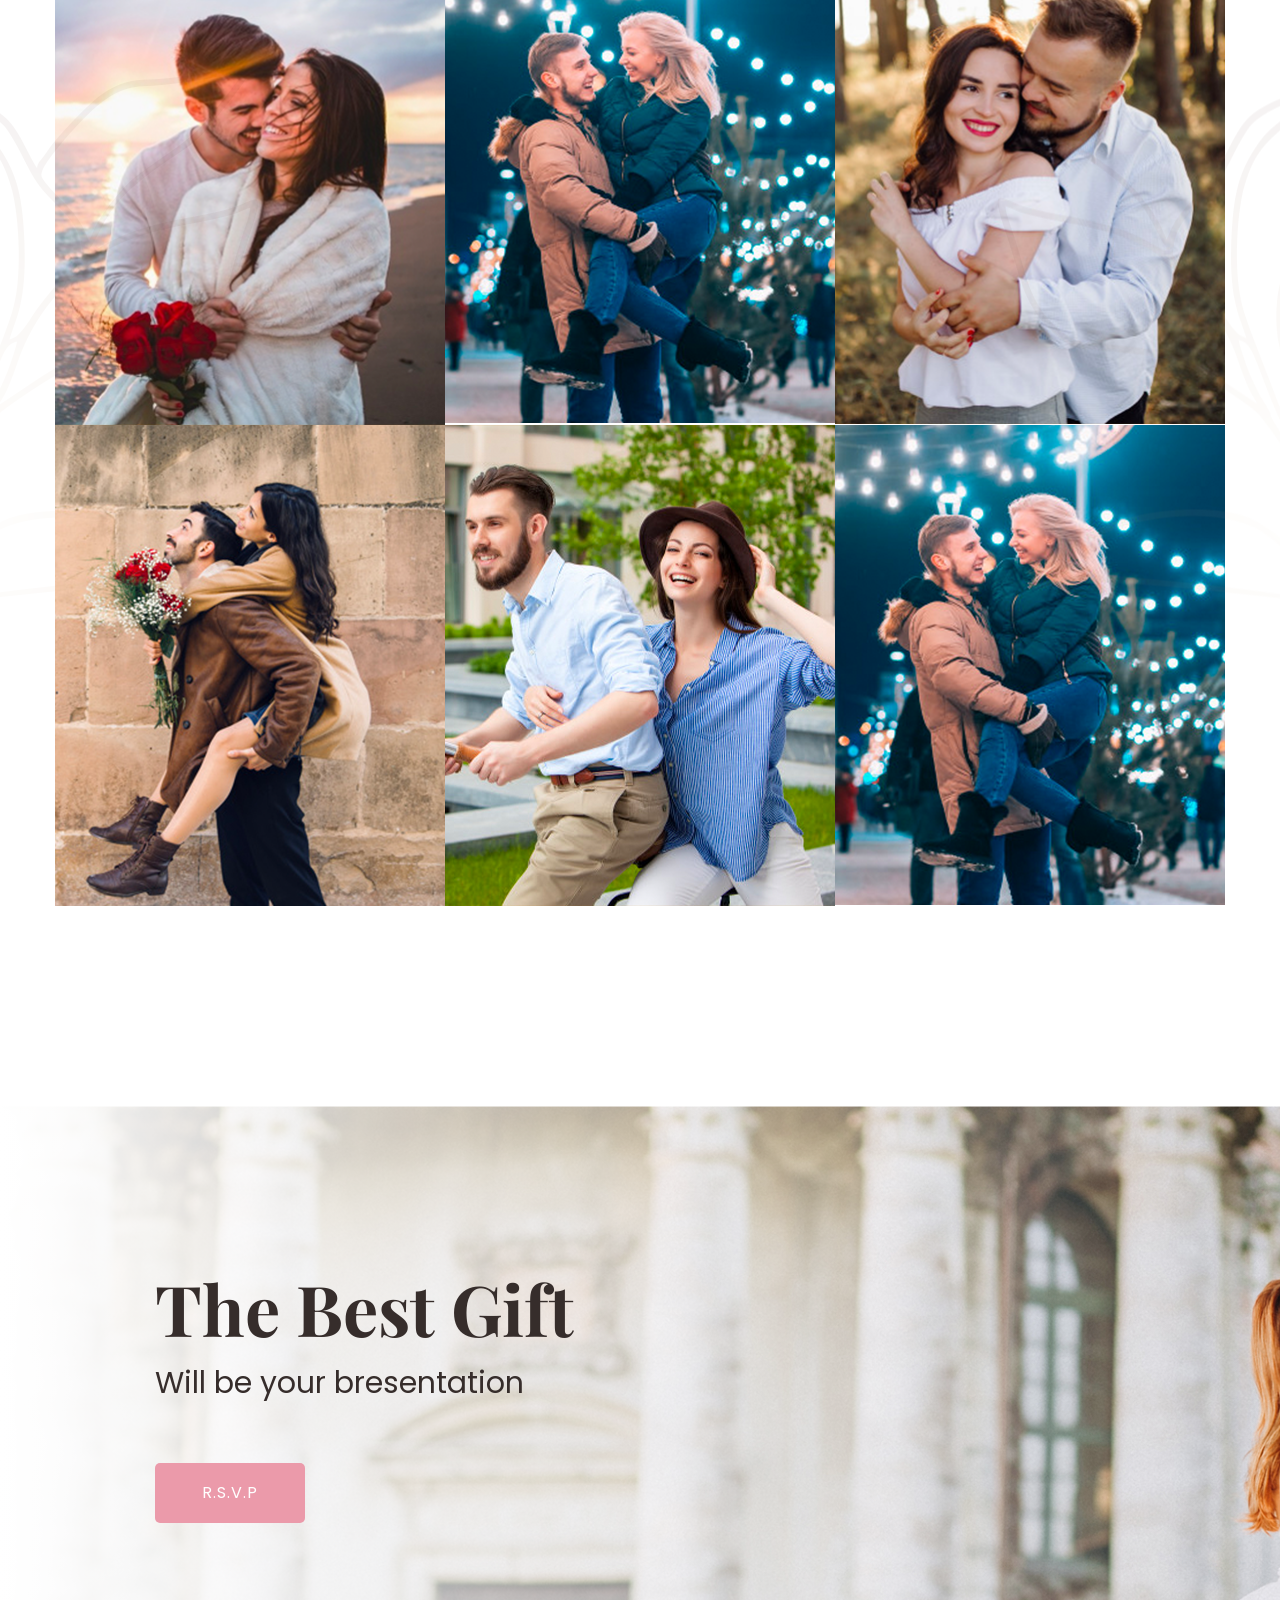
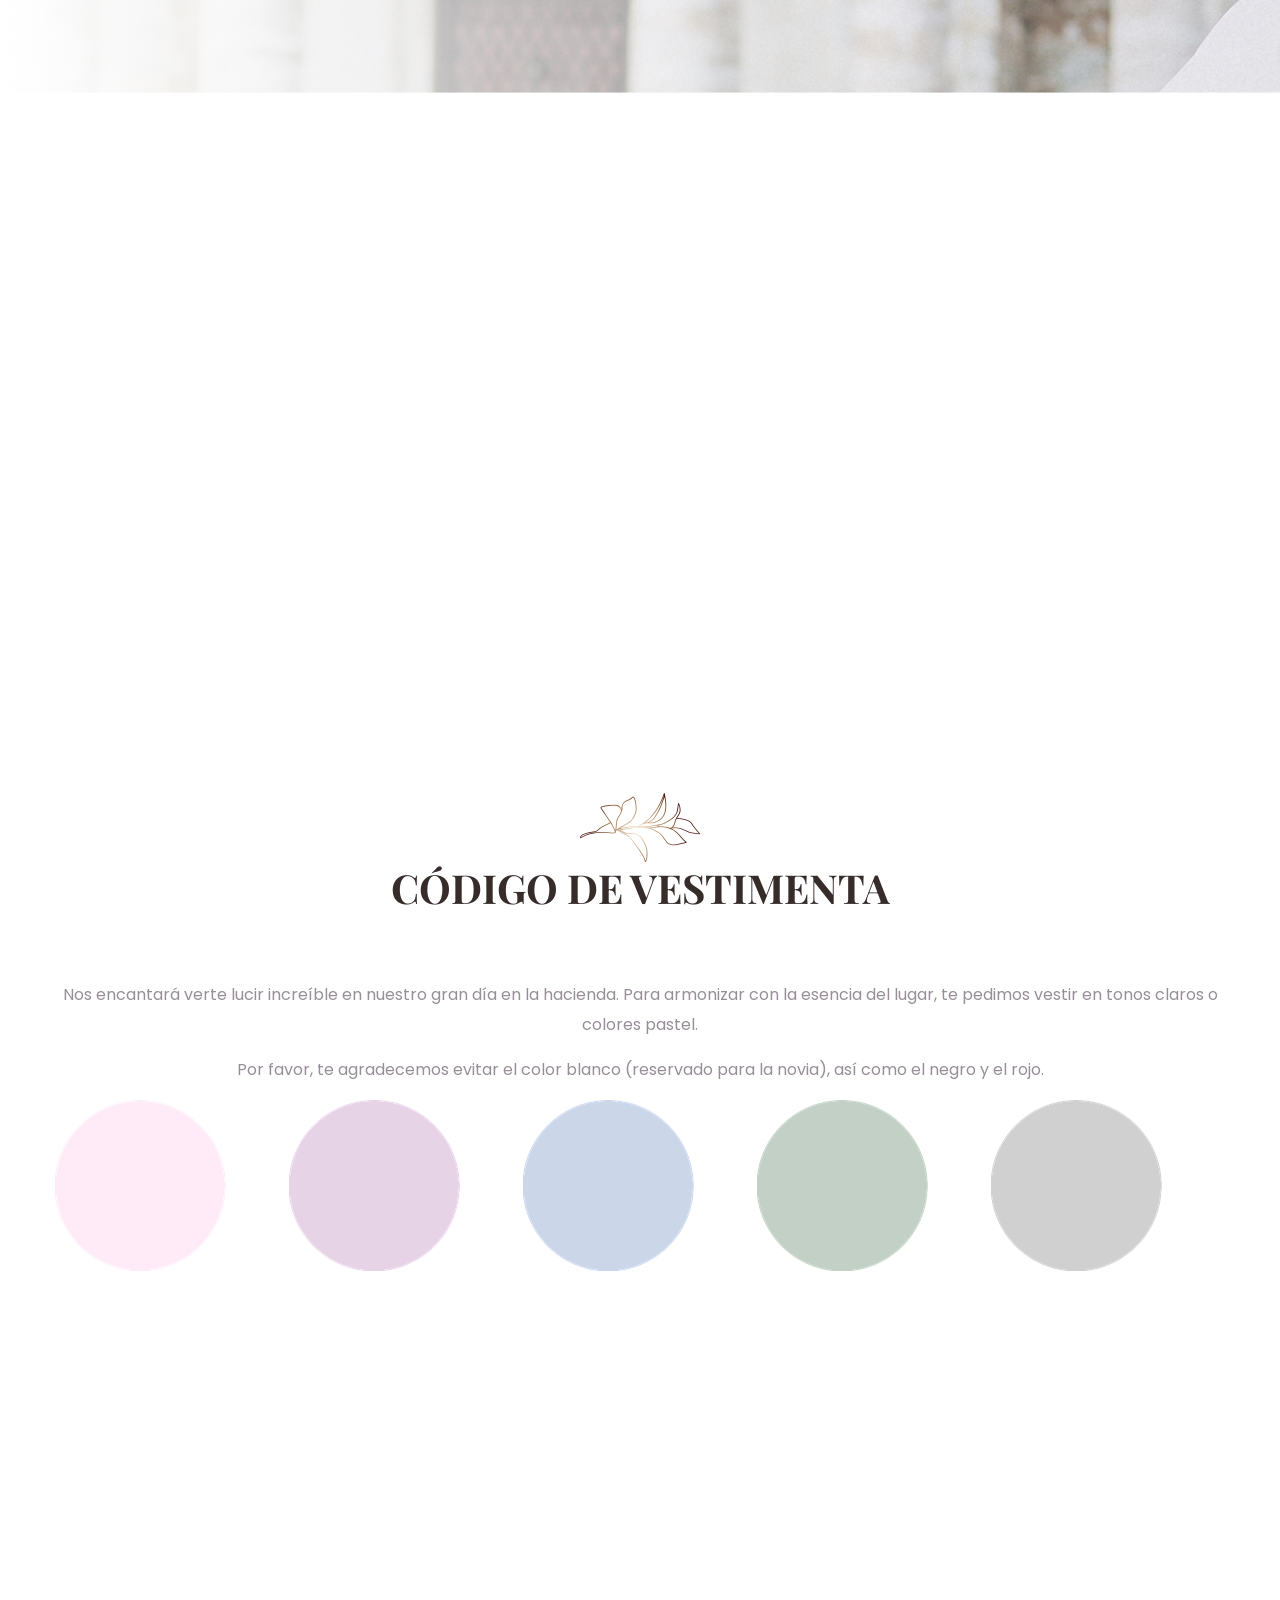
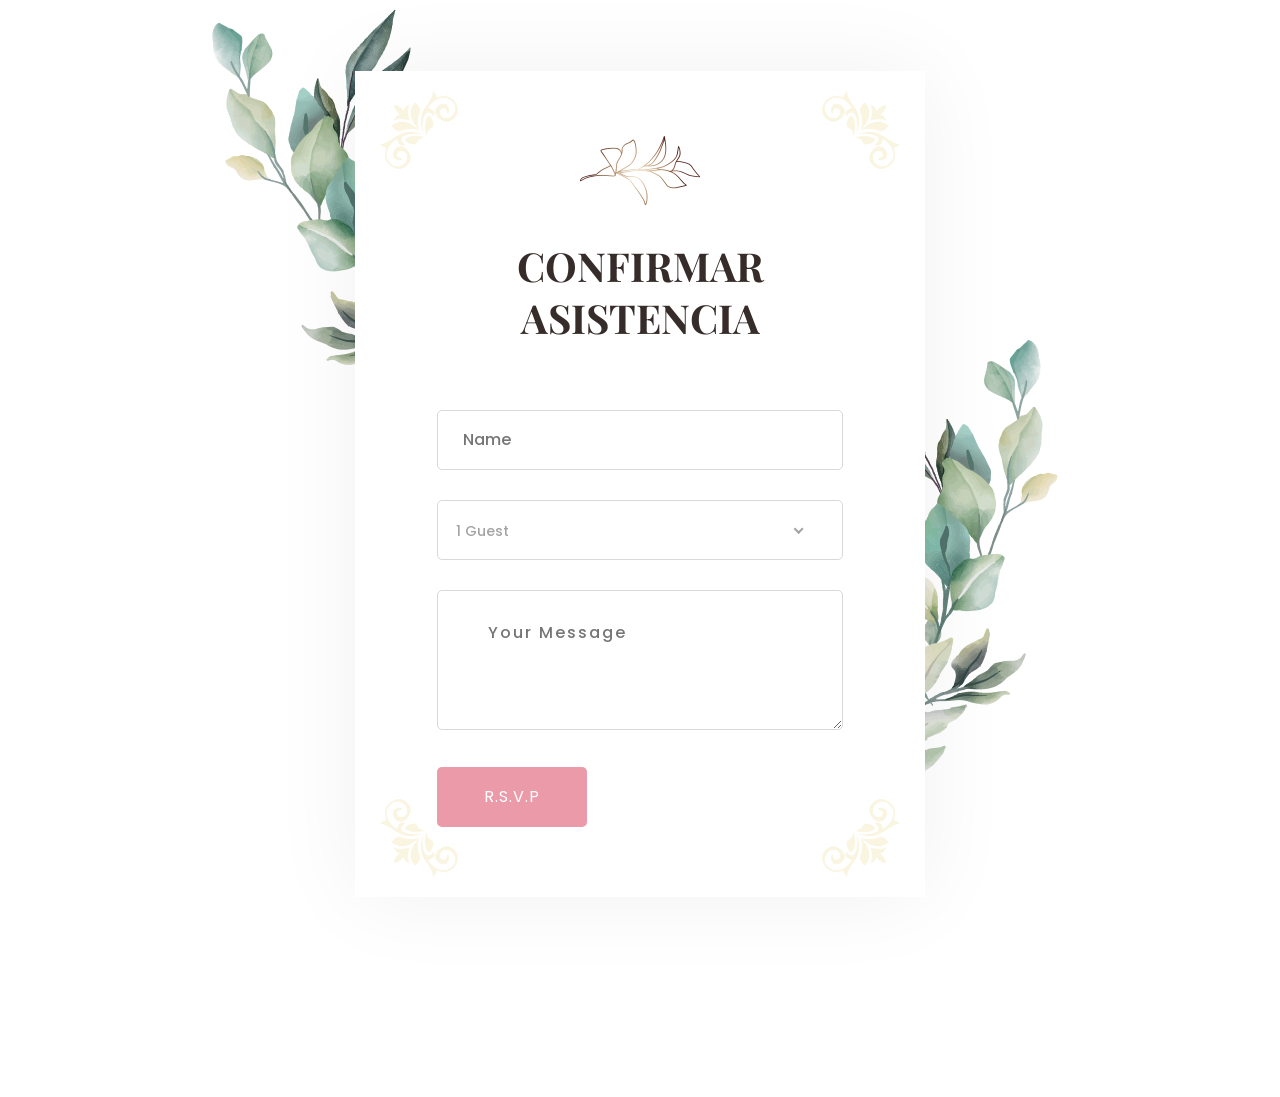
==== commit d8fb01da: "change color" ====
--- a/index.html
+++ b/index.html
@@ -301,72 +301,6 @@
         </div>
         <!-- Gift End -->
 
-    
-        <!-- Contact form Start -->
-        <div class="contact-form section-padding2 fix">
-            <div class="container">
-                <div class="row">
-                    <div class="col-xl-6 col-lg-6 offset-lg-3 offset-xl-3">
-                        <div class="form-wrapper">
-                             <!-- section tittle -->
-                            <div class="row ">
-                                <div class="col-lg-12">
-                                    <div class="section-tittle tittle-form text-center">
-                                        <img src="assets/img/memories/section_tittle_flowre.png" alt="">
-                                        <h2>Confirmar asistencia</h2>
-                                    </div>
-                                </div>
-                            </div>
-                            <form id="contact-form" action="#" method="POST">
-                                <div class="row">
-                                    <div class="col-lg-12">
-                                        <div class="form-box mb-30">
-                                            <input type="text" name="name" placeholder="Name">
-                                        </div>
-                                    </div>
-                                    <div class="col-lg-12">
-                                        <div class="form-box subject-icon mb-30">
-                                            <input type="Email" name="subject" placeholder="Email">
-                                        </div>
-                                    </div>
-                                    <div class="col-lg-12 mb-30">
-                                        <div class="select-itms">
-                                            <select name="select" id="select2">
-                                                <option value="">1 Guest</option>
-                                                <option value="">2 Guest</option>
-                                                <option value="">3 Guest</option>
-                                                <option value="">4 Guest</option>
-                                            </select>
-                                        </div>
-                                    </div>
-                                    <div class="col-lg-12">
-                                        <div class="form-box message-icon mb-30">
-                                            <textarea name="message" id="message" placeholder="Your Message"></textarea>
-                                        </div>
-                                    <div class="submit-info">
-                                            <button class="btn2" type="submit">R.S.V.P</button>
-                                    </div>
-                                    </div>
-                                </div>
-                            </form>
-                            <!-- Shape inner Flower -->
-                            <div class="shape-inner-flower">
-                                <img src="assets/img/flower/form-smoll-left.png" class="top1" alt="">
-                                <img src="assets/img/flower/form-smoll-right.png" class="top2" alt="">
-                                <img src="assets/img/flower/form-smoll-b-left.png"class="top3"  alt="">
-                                <img src="assets/img/flower/form-smoll-b-right.png"class="top4"  alt="">
-                            </div>
-                            <!-- Shape outer Flower -->
-                            <div class="shape-outer-flower">
-                                <img src="assets/img/flower/from-top.png" class="outer-top" alt="">
-                                <img src="assets/img/flower/from-bottom.png" class="outer-bottom" alt="">
-                            </div>
-                        </div>
-                    </div>
-                </div>
-            </div>
-        </div>
-        <!-- Contact form End -->
 
         <!-- ================ Map ================= -->
         <section class="contact-sections">
@@ -455,100 +389,67 @@
         </div>
 
     </main>
-   <footer>
-    <!-- Footer Start-->
-      <div class="footer-main footer-bg">
-        <div class="footer-area footer-padding">
-            <div class="container">
-                <div class="row d-flex justify-content-between">
-                    <div class="col-xl-4 col-lg-4 col-md-5 col-sm-8">
-                       <div class="single-footer-caption mb-50">
-                         <div class="single-footer-caption mb-30">
-                              <!-- logo -->
-                             <div class="footer-logo">
-                                 <a href="index.html"><img src="assets/img/logo/logo2_footer.png" alt=""></a>
-                             </div>
-                             <div class="footer-tittle">
-                                 <div class="footer-pera">
-                                     <p class="info1">Seddo eiusmod tempor incididunt ut labore et dolore magna aliqua.</p>
-
-                                     <p class="info2">theaisle@elated-themes.com</p>
-                                     <p class="info2">+(123) 456 - 7890 - 456 - 7890</p>
-                                     <p class="info2"> 35 W 46nd Street New York</p>
-                                </div>
-                             </div>
-                         </div>
-                       </div>
-                    </div>
-                    <div class="col-xl-3 col-lg-4 col-md-5 col-sm-7">
-                        <div class="single-footer-caption mb-50">
-                            <div class="footer-tittle">
-                                <h4>WEDDING PLANNER FAQS</h4>
-                                <ul>
-                                    <li><a href="#">Why Hire a Planner?</a></li>
-                                    <li><a href="#">How Can I Make An</a></li>
-                                    <li><a href="#">Appointment?</a></li>
-                                    <li><a href="#">How to Choose a Venue</a></li>
-                                    <li><a href="#">Event Catalogue</a></li>
-                                    <li><a href="#"> Accept</a></li>
-                                </ul>
-                            </div>
-                        </div>
-                    </div>
-                    <div class="col-xl-2 col-lg-3 col-md-5 col-sm-7">
-                        <div class="single-footer-caption mb-50">
-                            <div class="footer-tittle">
-                                <h4>ABOUT US</h4>
-                                <ul>
-                                    <li><a href="#">Bridesmaids</a></li>
-                                    <li><a href="#">November 22, 2020</a></li>
-                                    <li><a href="#">Groomsmen</a></li>
-                                    <li><a href="#">November 22, 2020</a></li>
-                                    <li><a href="#">JEWELRY</a></li>
-                                    <li><a href="#">November 22, 2020</a></li>
-                                </ul>
-                            </div>
-                        </div>
-                    </div>
-                    <div class="col-xl-3 col-lg-3 col-md-5 col-sm-7">
-                        <div class="single-footer-caption mb-50">
-                            <div class="footer-tittle">
-                                <h4>Instagram</h4>
-                            </div>
-                            <div class="instagram-gellay">
-                                <ul class="insta-feed">
-                                    <li><a href="#"><img src="assets/img/post/instra1.jpg" alt=""></a></li>
-                                    <li><a href="#"><img src="assets/img/post/instra2.jpg" alt=""></a></li>
-                                    <li><a href="#"><img src="assets/img/post/instra3.jpg" alt=""></a></li>
-                                    <li><a href="#"><img src="assets/img/post/instra4.jpg" alt=""></a></li>
-                                    <li><a href="#"><img src="assets/img/post/instra5.jpg" alt=""></a></li>
-                                    <li><a href="#"><img src="assets/img/post/instra6.jpg" alt=""></a></li>
-                                </ul>
-                            </div>
-                        </div>
-                    </div>
-                </div>
-            </div>
-        </div>
-        <!-- footer-bottom aera -->
-        <div class="footer-bottom-area footer-bg">
-            <div class="container">
-                <div class="footer-border">
-                     <div class="row d-flex align-items-center">
-                         <div class="col-xl-12 ">
-                             <div class="footer-copy-right text-center">
-                                 <p><!-- Link back to Colorlib can't be removed. Template is licensed under CC BY 3.0. -->
-  Copyright &copy;<script>document.write(new Date().getFullYear());</script> All rights reserved | This template is made with <i class="ti-heart" aria-hidden="true"></i> by <a href="https://colorlib.com" target="_blank">Colorlib</a>
-  <!-- Link back to Colorlib can't be removed. Template is licensed under CC BY 3.0. --></p>
-                             </div>
-                         </div>
-                     </div>
-                </div>
-            </div>
-        </div>
-      </div>
-     <!-- Footer End-->
-   </footer>
+      <!-- Contact form Start -->
+        <div class="contact-form section-padding2 fix">
+            <div class="container">
+                <div class="row">
+                    <div class="col-xl-6 col-lg-6 offset-lg-3 offset-xl-3">
+                        <div class="form-wrapper">
+                             <!-- section tittle -->
+                            <div class="row ">
+                                <div class="col-lg-12">
+                                    <div class="section-tittle tittle-form text-center">
+                                        <img src="assets/img/memories/section_tittle_flowre.png" alt="">
+                                        <h2>Confirmar asistencia</h2>
+                                    </div>
+                                </div>
+                            </div>
+                            <form id="contact-form" action="#" method="POST">
+                                <div class="row">
+                                    <div class="col-lg-12">
+                                        <div class="form-box mb-30">
+                                            <input type="text" name="name" placeholder="Name">
+                                        </div>
+                                    </div>
+                                    <div class="col-lg-12 mb-30">
+                                        <div class="select-itms">
+                                            <select name="select" id="select2">
+                                                <option value="">1 Guest</option>
+                                                <option value="">2 Guest</option>
+                                                <option value="">3 Guest</option>
+                                                <option value="">4 Guest</option>
+                                            </select>
+                                        </div>
+                                    </div>
+                                    <div class="col-lg-12">
+                                        <div class="form-box message-icon mb-30">
+                                            <textarea name="message" id="message" placeholder="Your Message"></textarea>
+                                        </div>
+                                    <div class="submit-info">
+                                            <button class="btn2" type="submit">R.S.V.P</button>
+                                    </div>
+                                    </div>
+                                </div>
+                            </form>
+                            <!-- Shape inner Flower -->
+                            <div class="shape-inner-flower">
+                                <img src="assets/img/flower/form-smoll-left.png" class="top1" alt="">
+                                <img src="assets/img/flower/form-smoll-right.png" class="top2" alt="">
+                                <img src="assets/img/flower/form-smoll-b-left.png"class="top3"  alt="">
+                                <img src="assets/img/flower/form-smoll-b-right.png"class="top4"  alt="">
+                            </div>
+                            <!-- Shape outer Flower -->
+                            <div class="shape-outer-flower">
+                                <img src="assets/img/flower/from-top.png" class="outer-top" alt="">
+                                <img src="assets/img/flower/from-bottom.png" class="outer-bottom" alt="">
+                            </div>
+                        </div>
+                    </div>
+                </div>
+            </div>
+        </div>
+        <!-- Contact form End -->
+   
    
 	<!-- JS here -->
 	
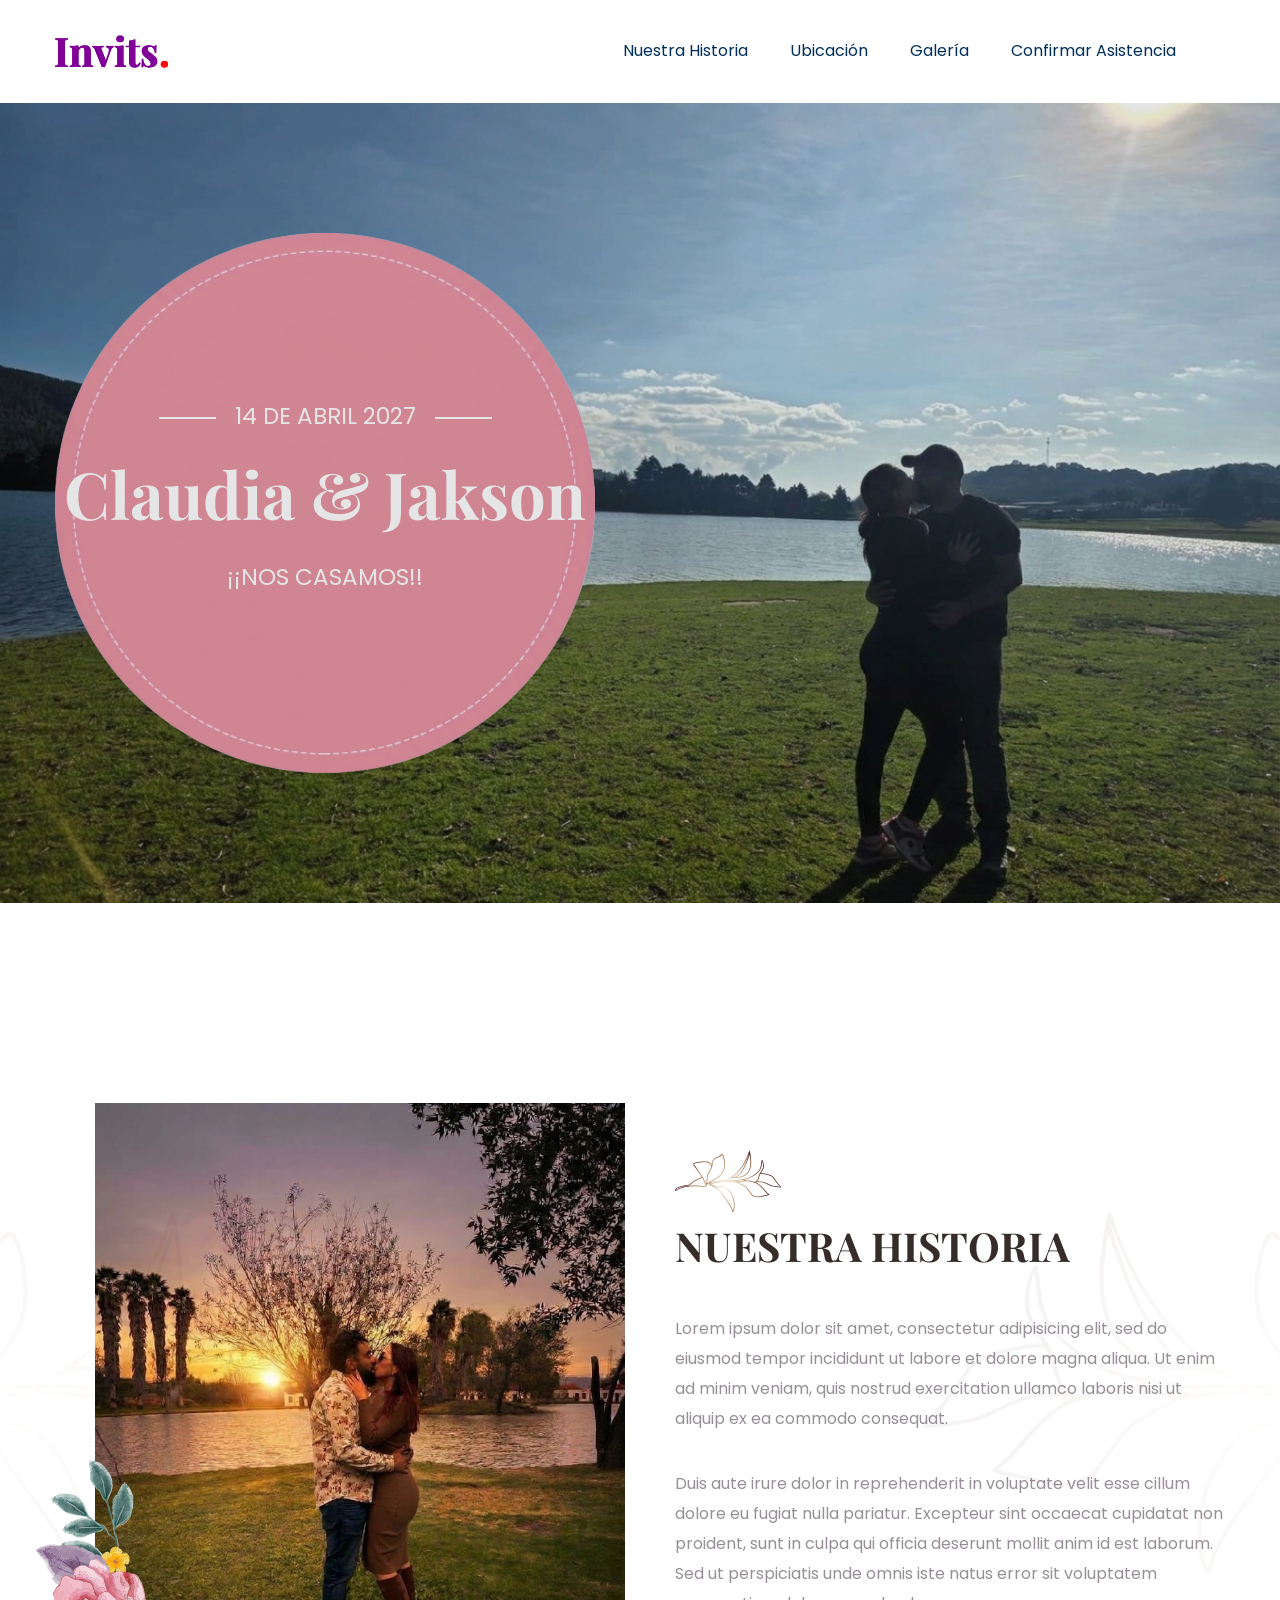
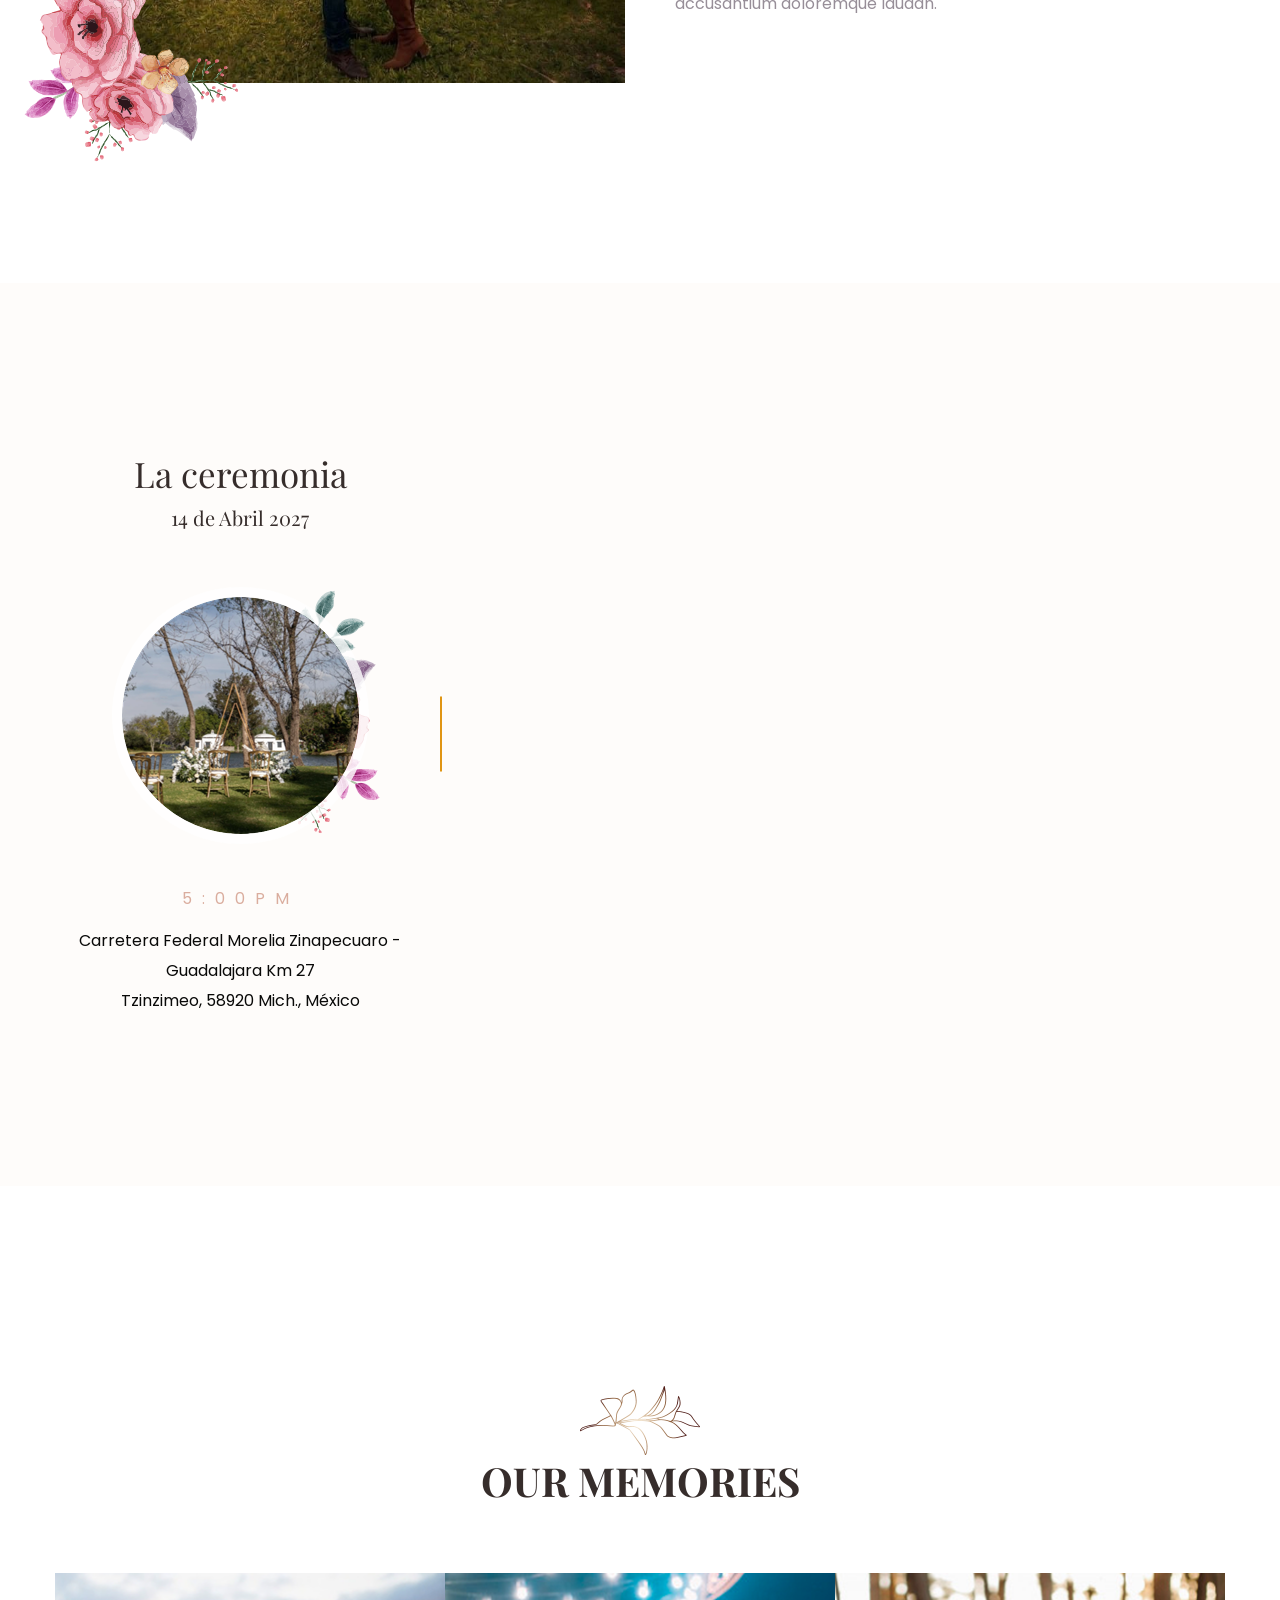
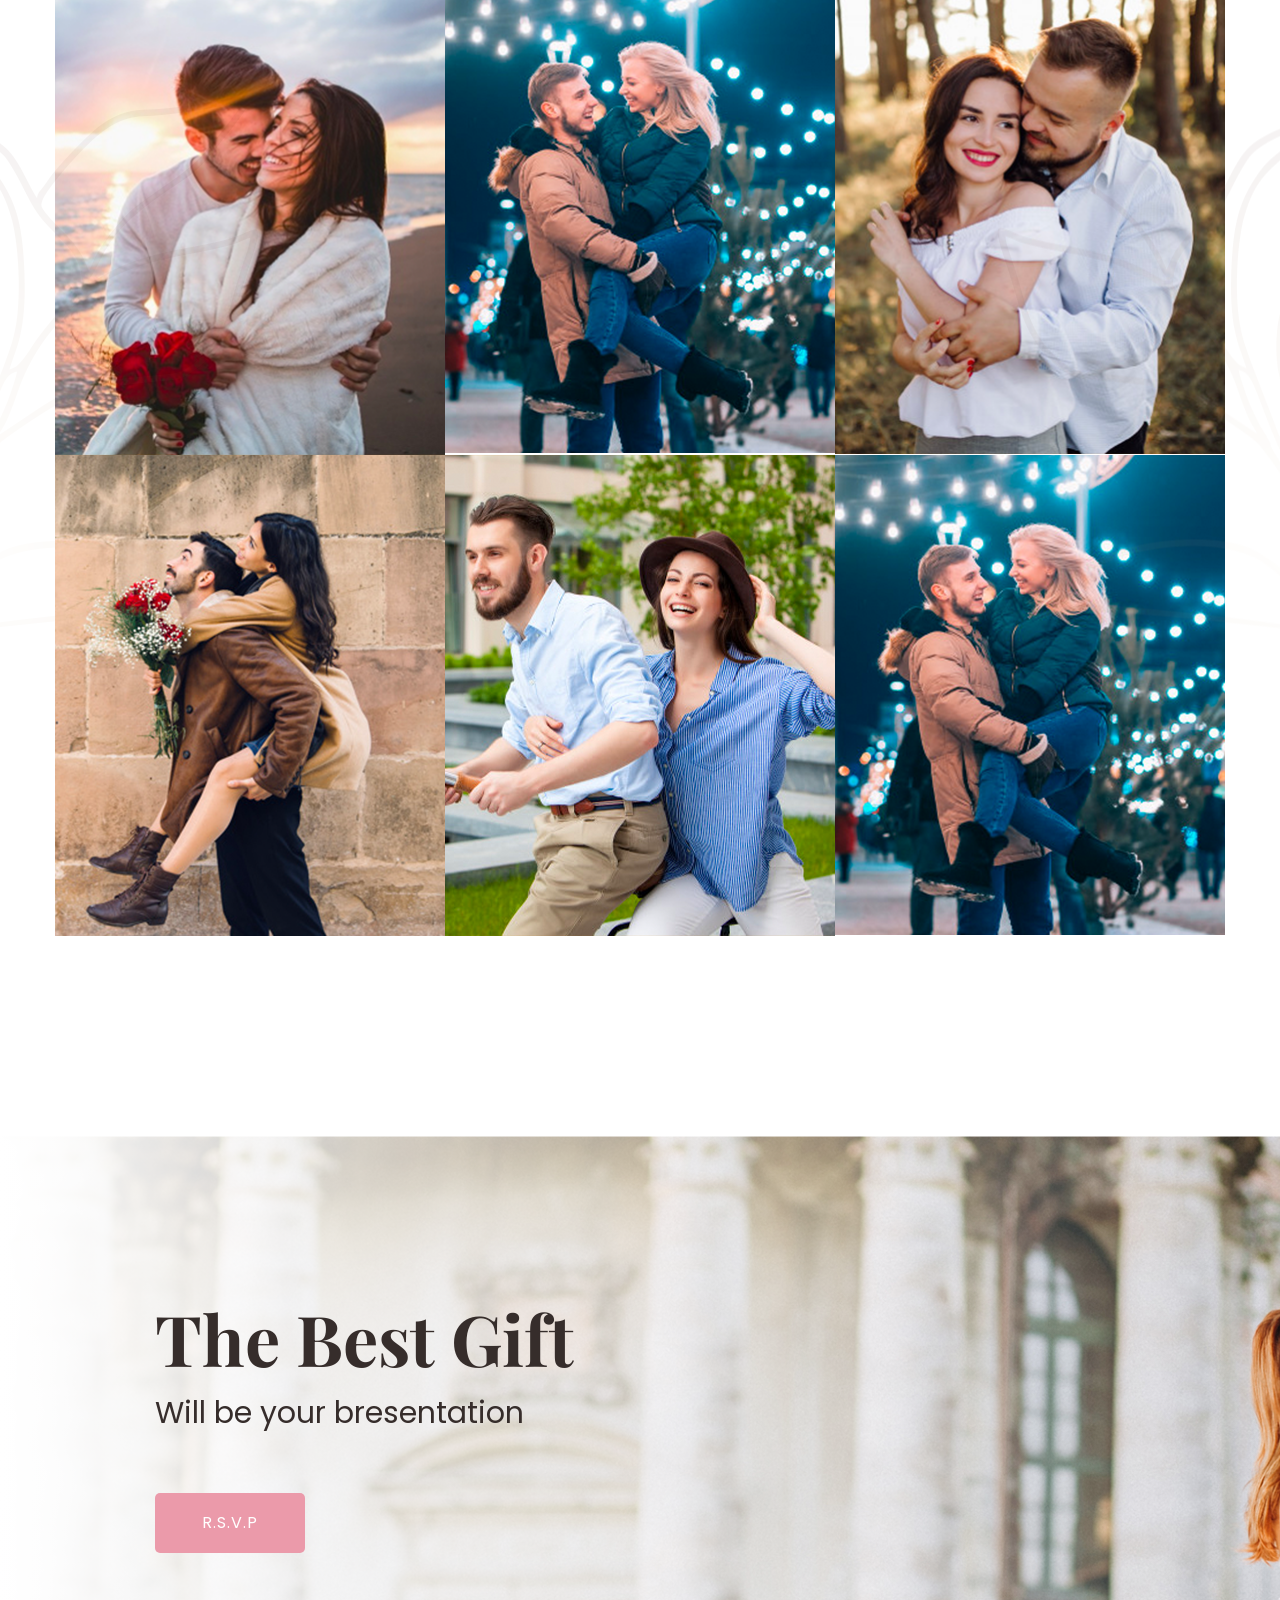
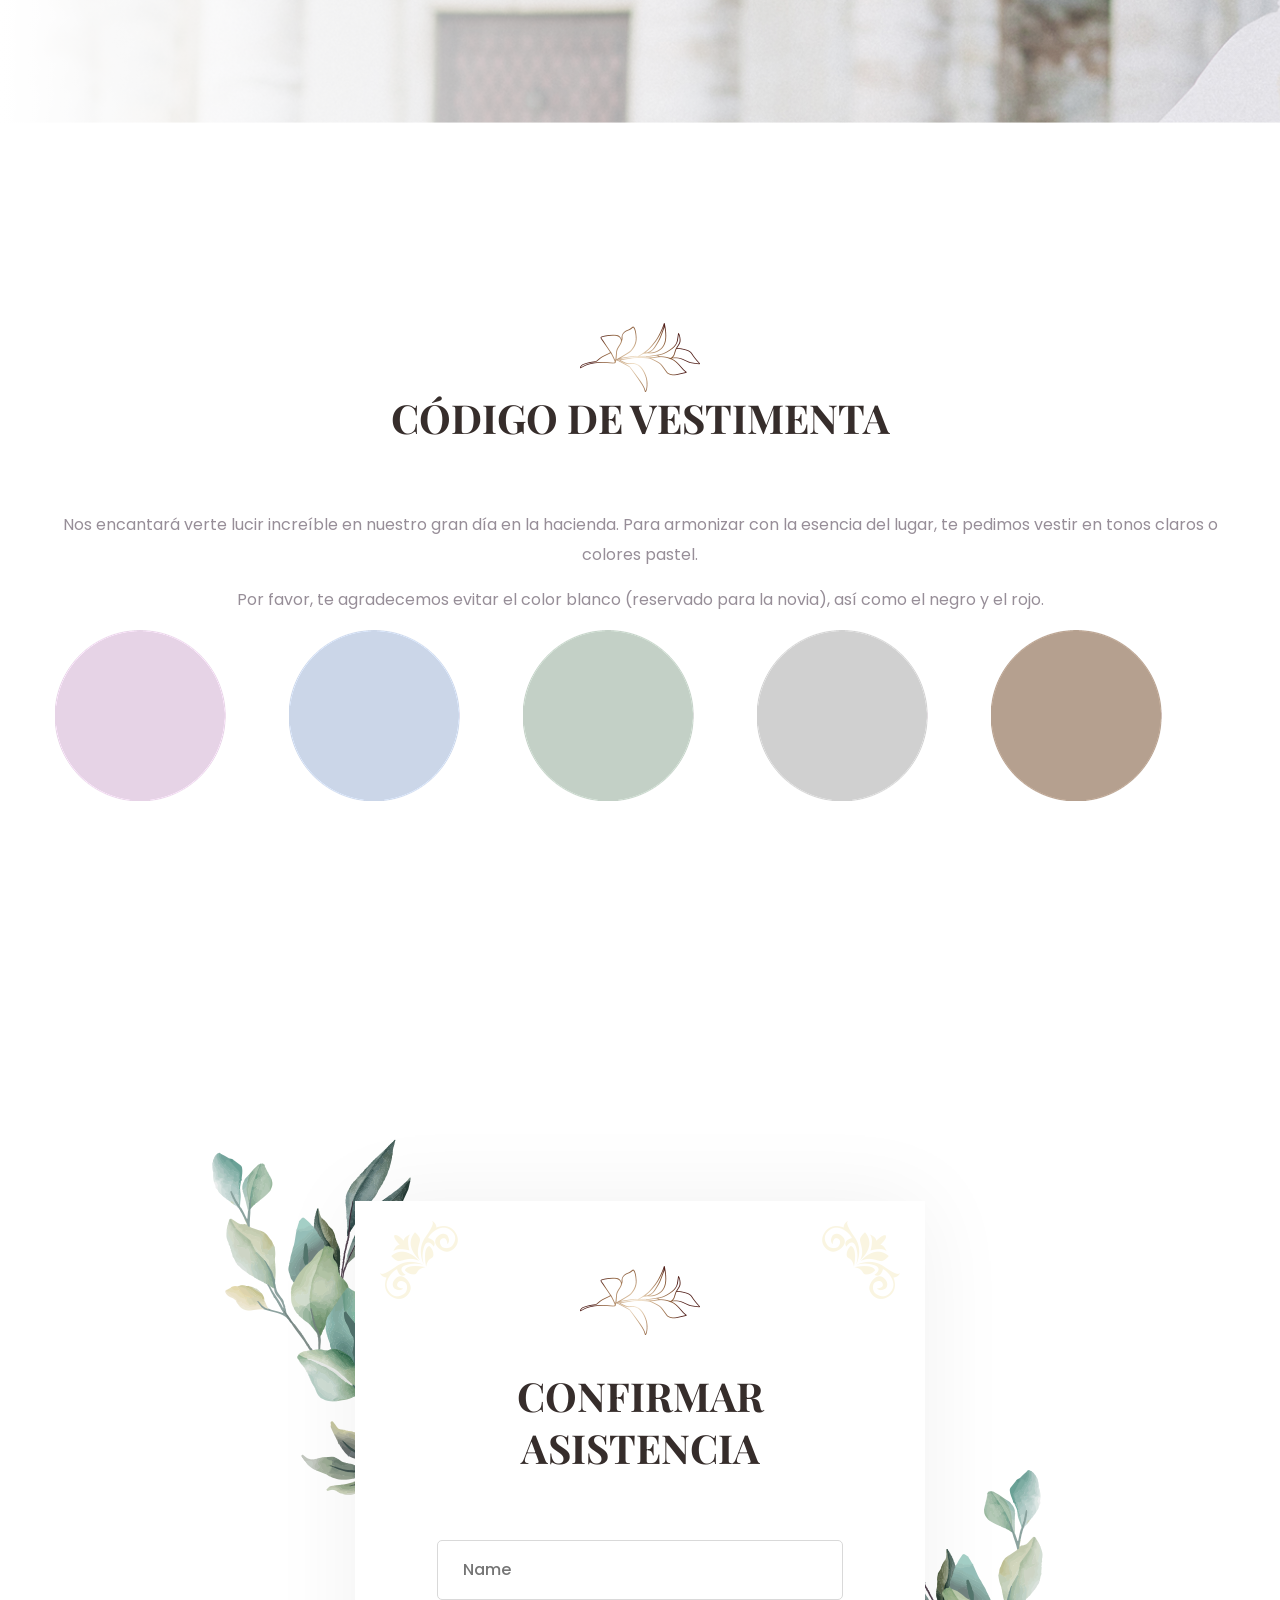
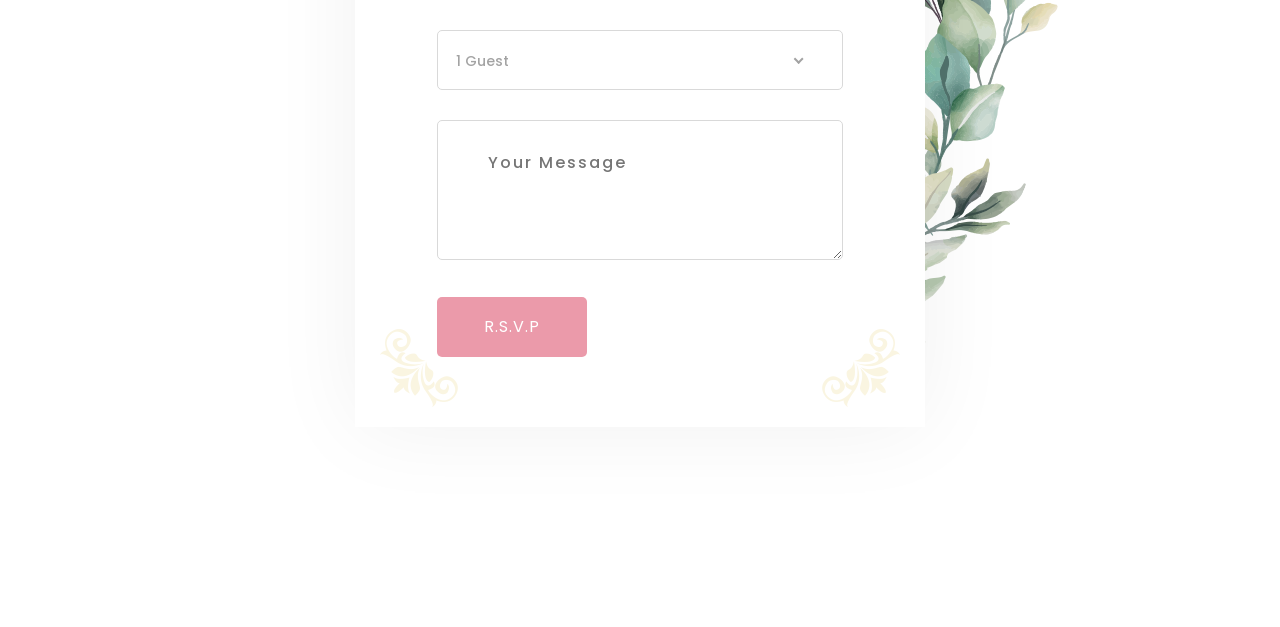
==== commit 73bcc269: "change color" ====
--- a/index.html
+++ b/index.html
@@ -149,25 +149,8 @@
                     <div class="col-lg-4">
                         <div class="singl-services text-center mb-60">
                             <div class="top-caption">
-                                <h4>Rehearsal Dinner</h4>
-                                <p>July 20, 2020</p>
-                            </div>
-                            <div class="services-img">
-                                <img src="assets/img/service/service1.png" alt="">
-                                <div class="back-flower">
-                                    <img src="assets/img/service/services_flower1.png" alt="">
-                                </div>
-                            </div>
-                            <div class="bottom-caption">
-                                <span>12:00PM-2:00PM</span>
-                                <p>The Sierra Resort 14<br> Pacific Grove Monterey, CA</p>
-                            </div>
-                        </div> 
-                    </div><div class="col-lg-4">
-                        <div class="singl-services text-center mb-60">
-                            <div class="top-caption">
-                                <h4>The Ceremony</h4>
-                                <p>July 20, 2020</p>
+                                <h4>La ceremonia</h4>
+                                <p>14 de Abril 2027</p>
                             </div>
                             <div class="services-img">
                                 <img src="assets/img/service/service2.png" alt="">
@@ -176,27 +159,28 @@
                                 </div>
                             </div>
                             <div class="bottom-caption">
-                                <span>12:00PM-2:00PM</span>
-                                <p>The Sierra Resort 14<br> Pacific Grove Monterey, CA</p>
+                                <span>5:00PM</span>
+                                <p>Carretera Federal Morelia Zinapecuaro - Guadalajara Km 27 <br>Tzinzimeo, 58920 Mich., México</p>
                             </div>
                         </div> 
-                    </div><div class="col-lg-4">
-                        <div class="singl-services text-center mb-60">
-                            <div class="top-caption">
-                                <h4>Afterparty</h4>
-                                <p>July 20, 2020</p>
-                            </div>
-                            <div class="services-img">
-                                <img src="assets/img/service/service3.png" alt="">
-                                <div class="back-flower">
-                                    <img src="assets/img/service/services_flower1.png" alt="">
-                                </div>
-                            </div>
-                            <div class="bottom-caption">
-                                <span>12:00PM-2:00PM</span>
-                                <p>The Sierra Resort 14<br> Pacific Grove Monterey, CA</p>
-                            </div>
-                        </div> 
+                    </div>
+                      <div class="col-lg-8">
+                            <!-- ================ Map ================= -->
+        <section class="contact-sections">
+            <div class="d-area">
+                <div id="map" style="height: 500px;">
+                    <iframe
+                        title="Mapa de la ubicación"
+                        src="https://www.google.com/maps/embed?pb=!1m14!1m8!1m3!1d7504.635655872568!2d-100.982745!3d19.868797!3m2!1i1024!2i768!4f13.1!3m3!1m2!1s0x842d11ff3b29a6d3%3A0x5093177ec70b36b0!2sHacienda%20Tzintzimeo!5e0!3m2!1ses!2smx!4v1795158953284!5m2!1ses!2smx"
+                        style="width: 100%; height: 100%; border: 0;"
+                        loading="lazy"
+                        referrerpolicy="strict-origin-when-cross-origin"
+                        allowfullscreen>
+                    </iframe>
+                </div>
+            </div>
+        </section>
+         <!-- ================ Map ================= -->
                     </div>
                 </div>
              </div>
@@ -302,49 +286,7 @@
         <!-- Gift End -->
 
 
-        <!-- ================ Map ================= -->
-        <section class="contact-sections">
-            <div class="d-area">
-                <div id="map" style="height: 500px; position: relative; overflow: hidden;"></div>
-                <script>
-                    function initMap() {
-                        var uluru = {
-                            lat: -25.363,
-                            lng: 131.044
-                        };
-                        var grayStyles = [{
-                                featureType: "all",
-                                stylers: [{
-                                        saturation: -90
-                                    },
-                                    {
-                                        lightness: 50
-                                    }
-                                ]
-                            },
-                            {
-                                elementType: 'labels.text.fill',
-                                stylers: [{
-                                    color: '#ccdee9'
-                                }]
-                            }
-                        ];
-                        var map = new google.maps.Map(document.getElementById('map'), {
-                            center: {
-                                lat: -31.197,
-                                lng: 150.744
-                            },
-                            zoom: 9,
-                            styles: grayStyles,
-                            scrollwheel: false
-                        });
-                    }
-                </script>
-                <script src="https://maps.googleapis.com/maps/api/js?key=AIzaSyDpfS1oRGreGSBU5HHjMmQ3o5NLw7VdJ6I&amp;callback=initMap">
-                </script>
-            </div>
-        </section>
-         <!-- ================ Map ================= -->
+    
 
          <div class="brand-area section-padding2">
             <div class="container">
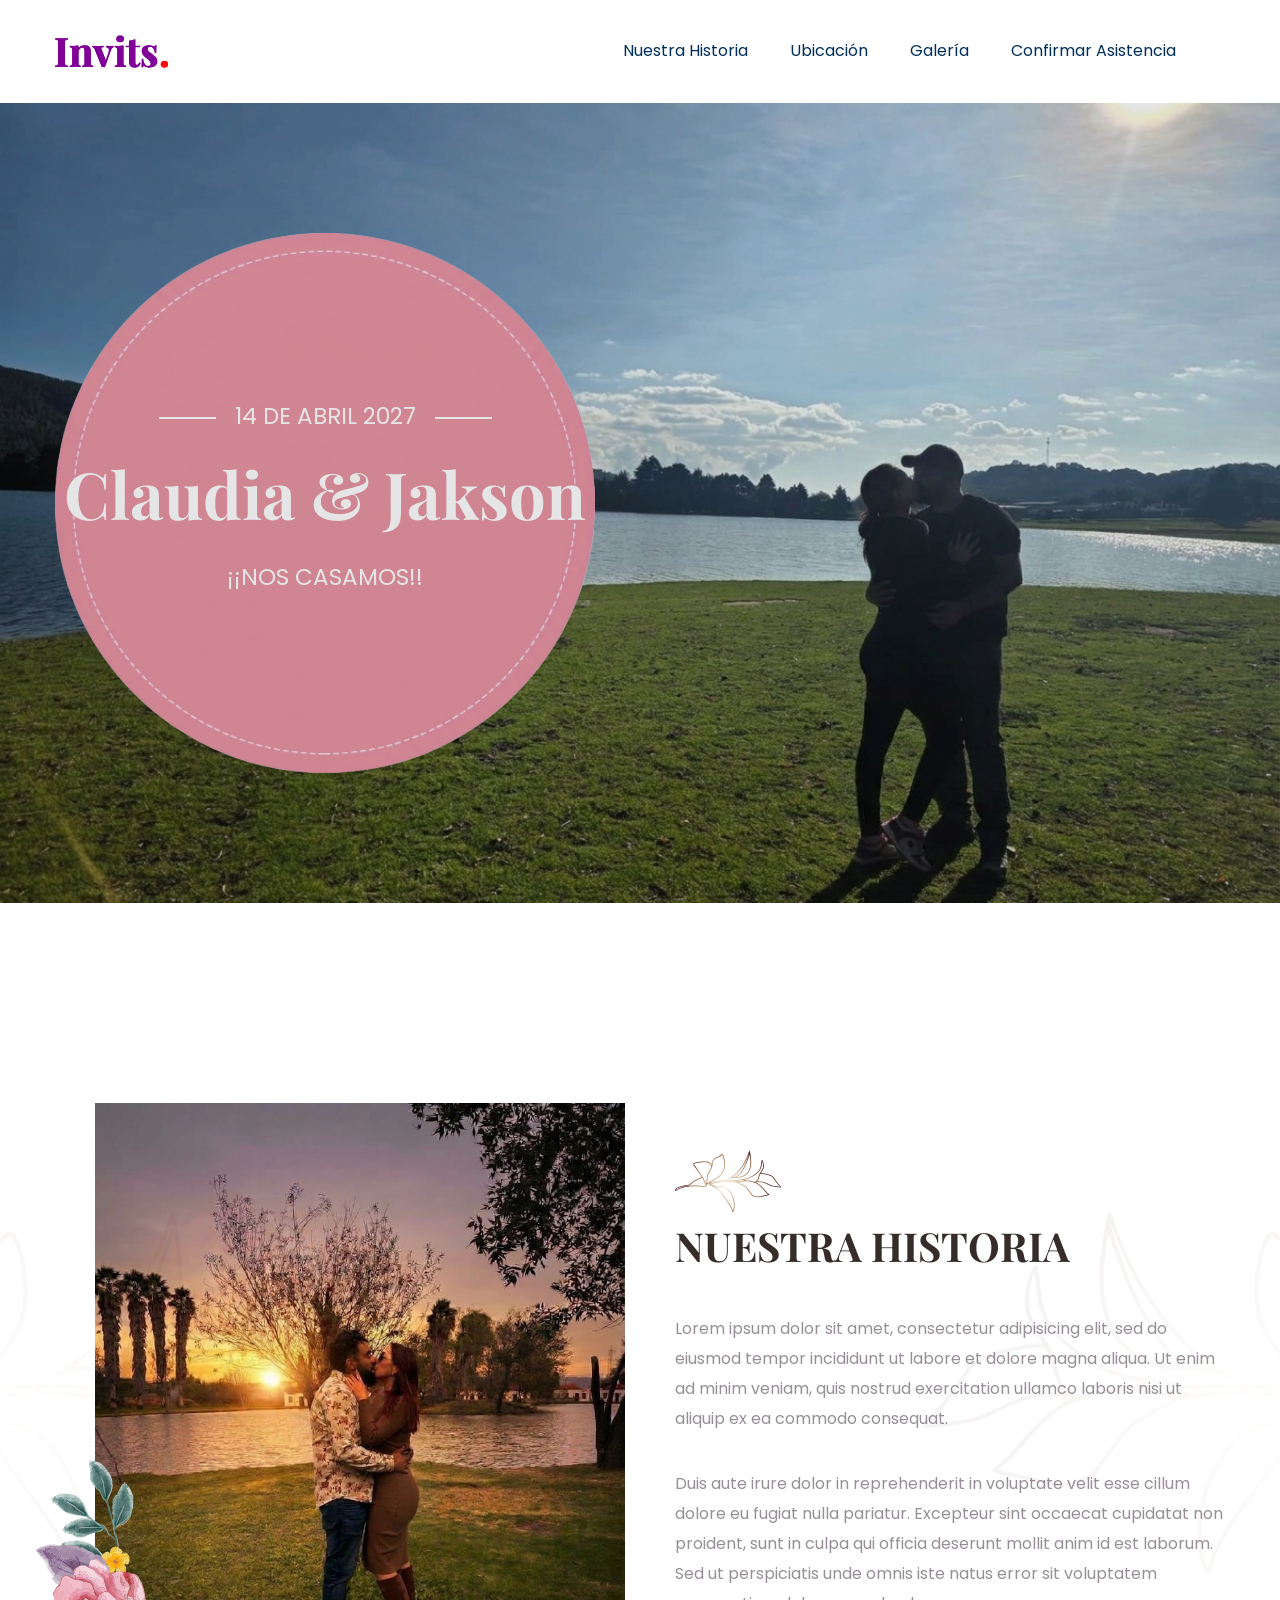
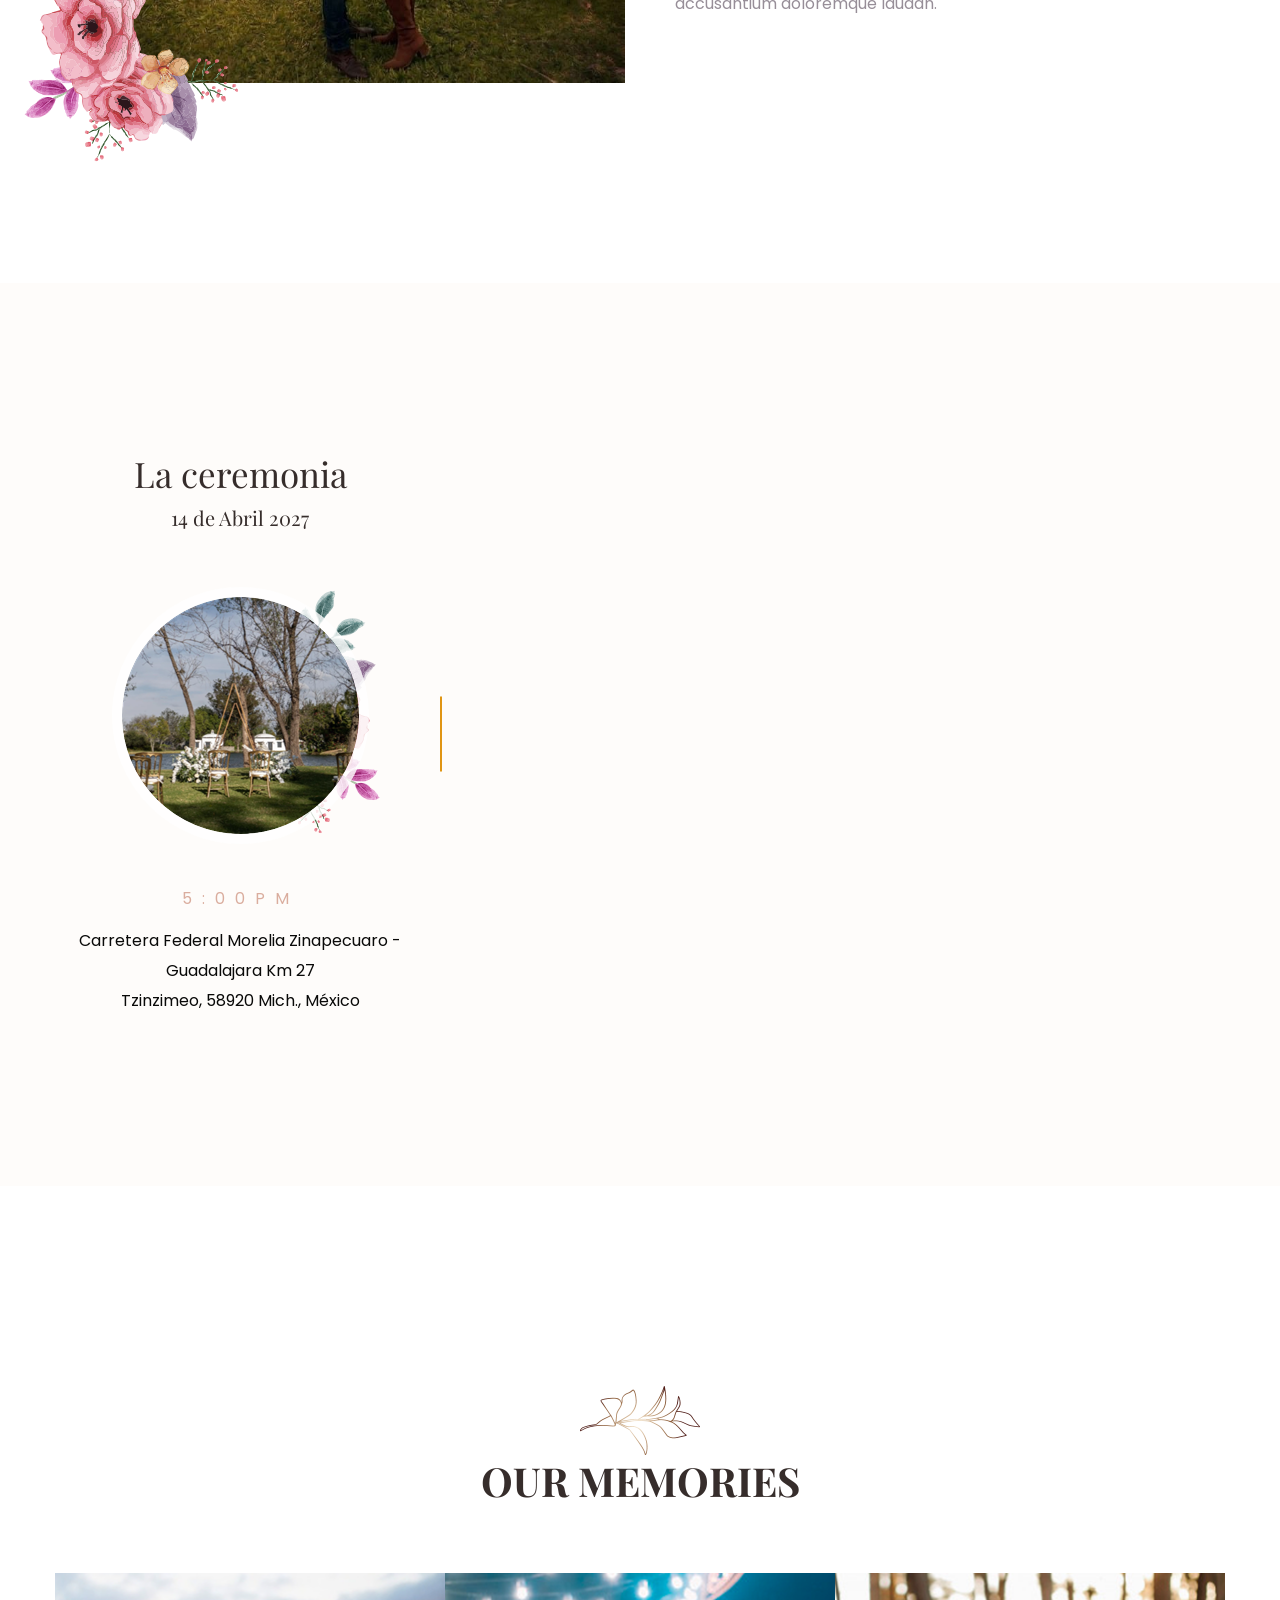
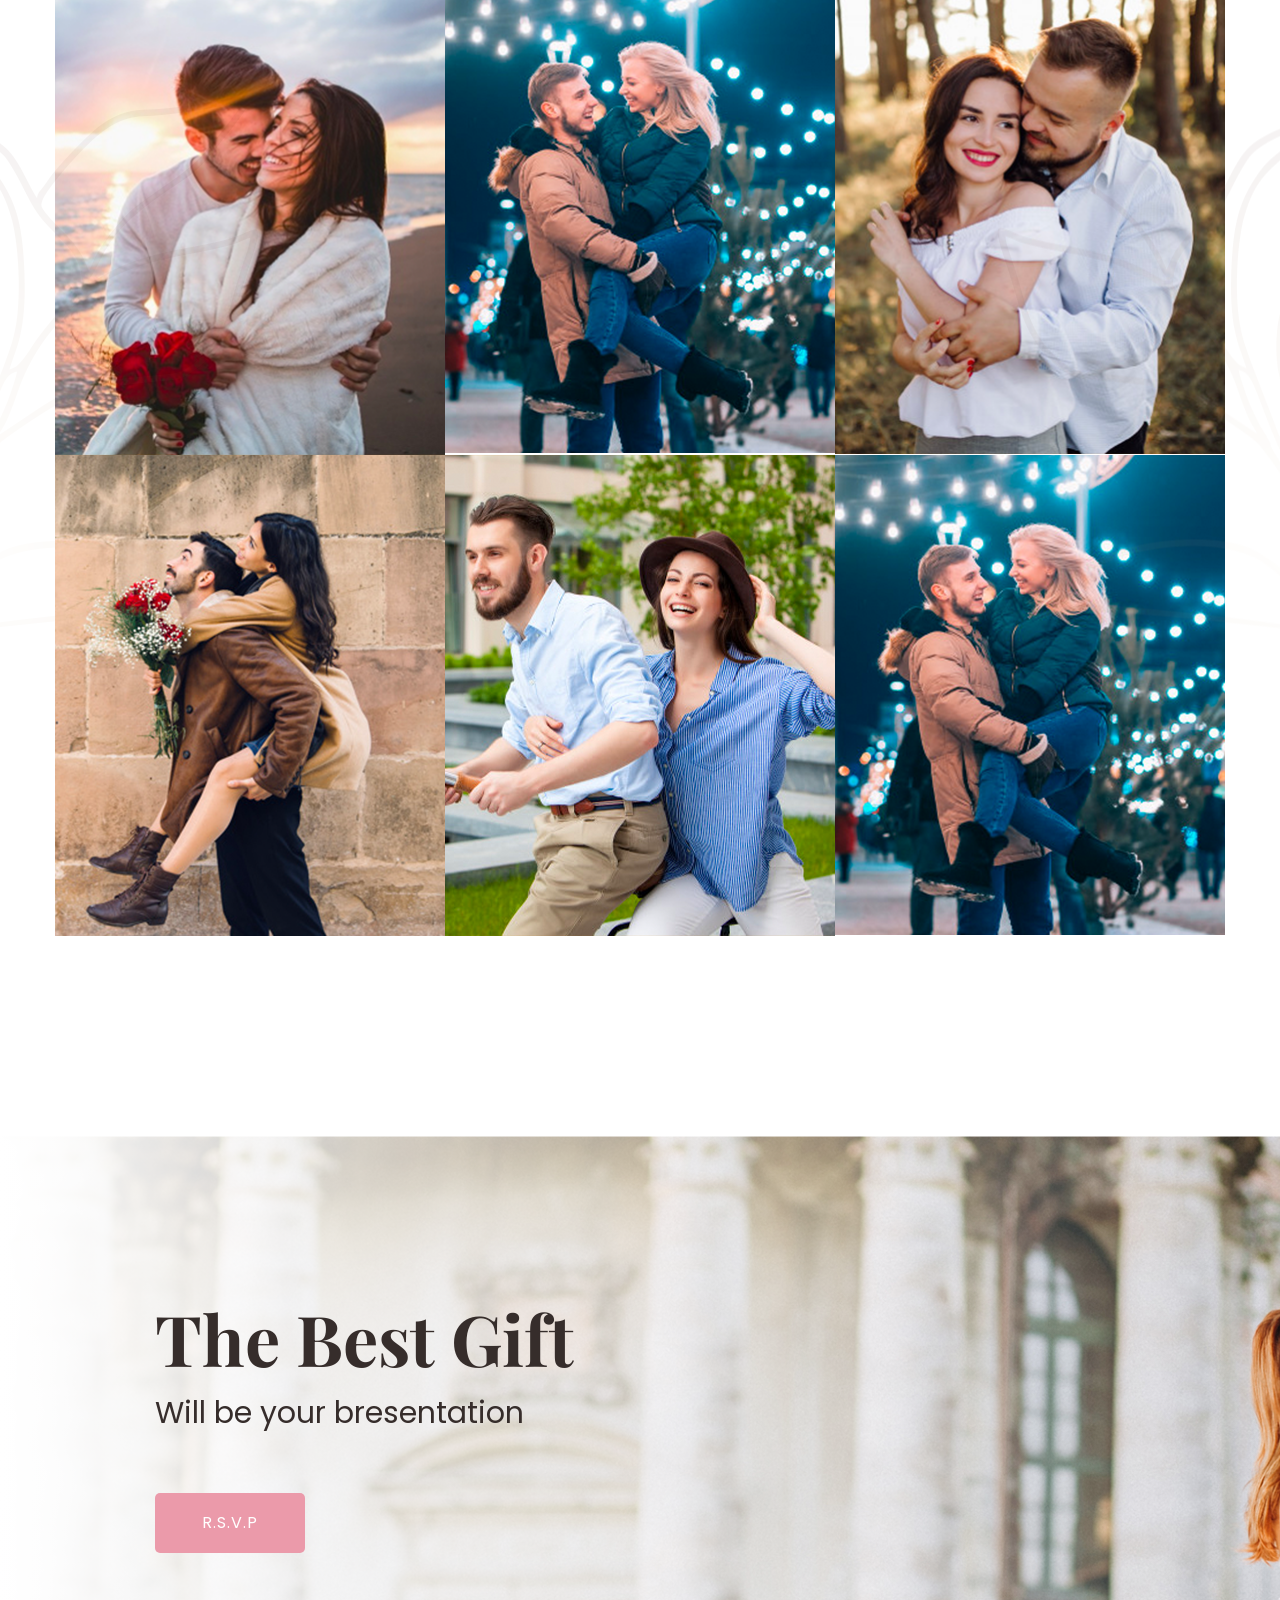
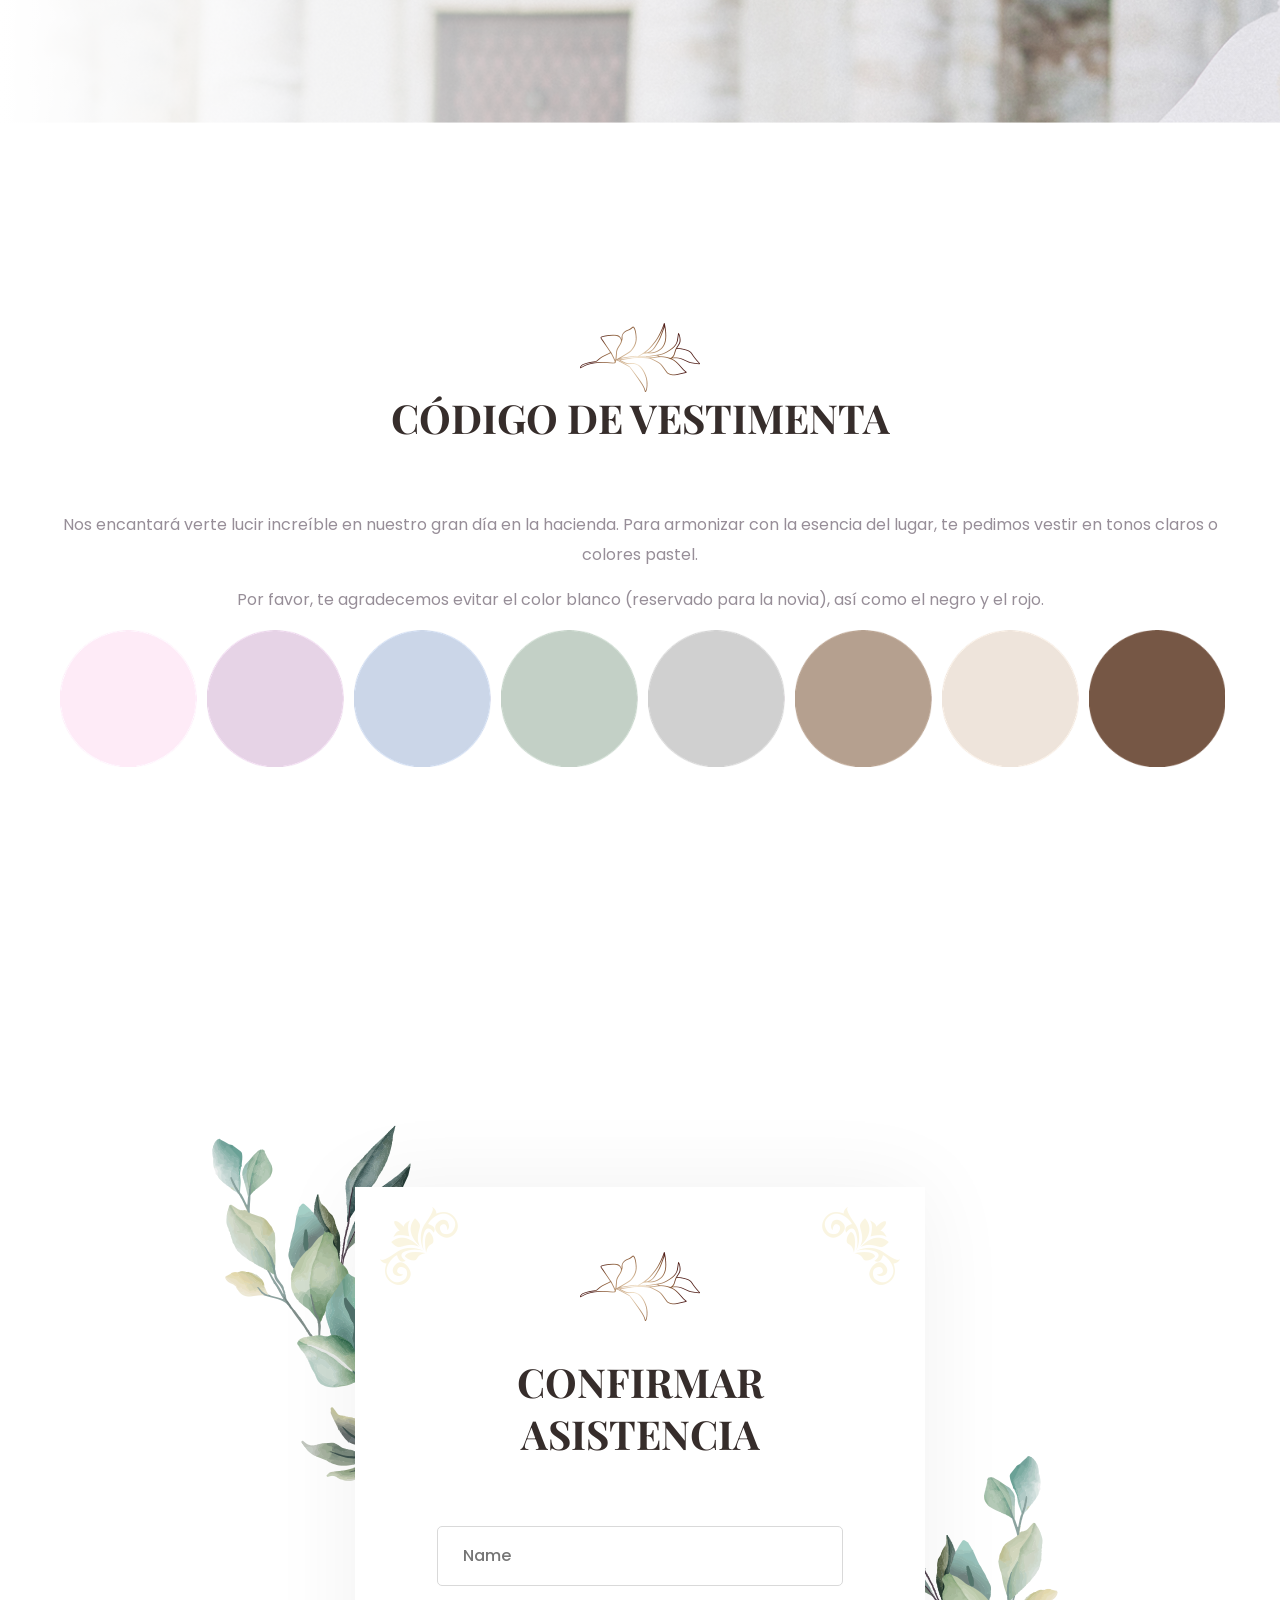
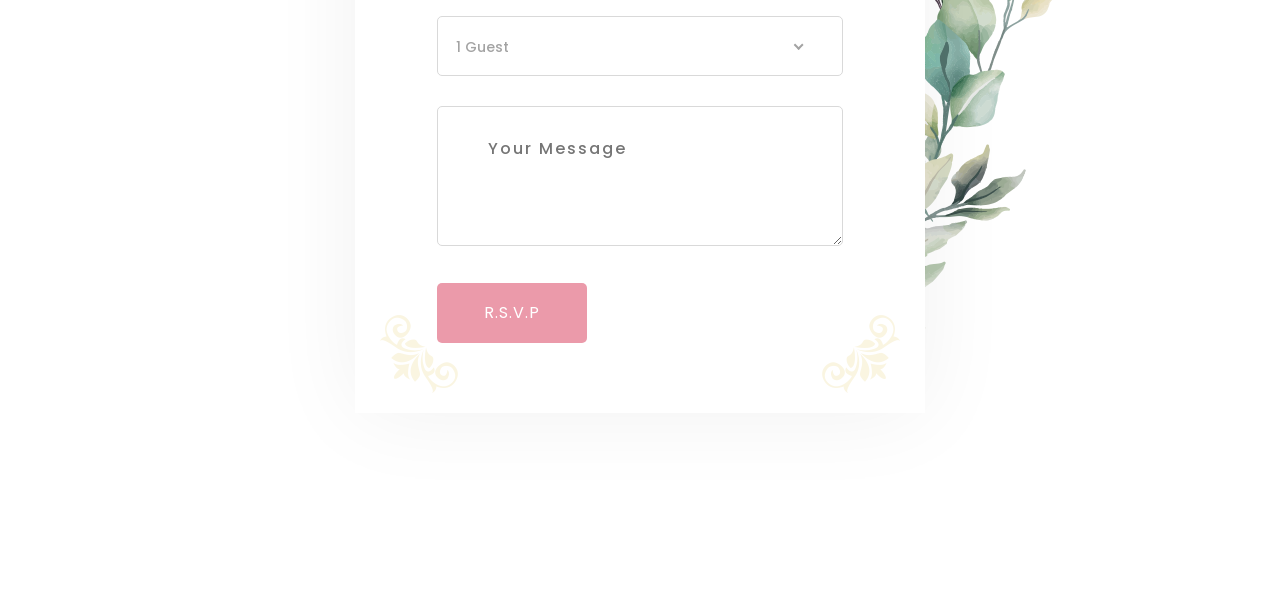
==== commit 5a0d7295: "change color" ====
--- a/index.html
+++ b/index.html
@@ -160,30 +160,28 @@
                             </div>
                             <div class="bottom-caption">
                                 <span>5:00PM</span>
-                                <p>Carretera Federal Morelia Zinapecuaro - Guadalajara Km 27 <br>Tzinzimeo, 58920 Mich., México</p>
-                            </div>
-                        </div> 
-                    </div>
-                      <div class="col-lg-8">
-                            <!-- ================ Map ================= -->
-        <section class="contact-sections">
-            <div class="d-area">
-                <div id="map" style="height: 500px;">
-                    <iframe
-                        title="Mapa de la ubicación"
-                        src="https://www.google.com/maps/embed?pb=!1m14!1m8!1m3!1d7504.635655872568!2d-100.982745!3d19.868797!3m2!1i1024!2i768!4f13.1!3m3!1m2!1s0x842d11ff3b29a6d3%3A0x5093177ec70b36b0!2sHacienda%20Tzintzimeo!5e0!3m2!1ses!2smx!4v1795158953284!5m2!1ses!2smx"
-                        style="width: 100%; height: 100%; border: 0;"
-                        loading="lazy"
-                        referrerpolicy="strict-origin-when-cross-origin"
-                        allowfullscreen>
-                    </iframe>
-                </div>
-            </div>
-        </section>
-         <!-- ================ Map ================= -->
-                    </div>
-                </div>
-             </div>
+                                <p>Carretera Federal Morelia Zinapecuaro - Guadalajara Km 27 <br>Tzinzimeo, 58920 Mich., México
+                                </p>
+                            </div>
+                        </div>
+                    </div>
+                    <div class="col-lg-8">
+                        <!-- ================ Map ================= -->
+                        <section class="contact-sections">
+                            <div class="d-area">
+                                <div id="map" style="height: 500px;">
+                                    <iframe title="Mapa de la ubicación"
+                                        src="https://www.google.com/maps/embed?pb=!1m14!1m8!1m3!1d7504.635655872568!2d-100.982745!3d19.868797!3m2!1i1024!2i768!4f13.1!3m3!1m2!1s0x842d11ff3b29a6d3%3A0x5093177ec70b36b0!2sHacienda%20Tzintzimeo!5e0!3m2!1ses!2smx!4v1795158953284!5m2!1ses!2smx"
+                                        style="width: 100%; height: 100%; border: 0;" loading="lazy"
+                                        referrerpolicy="strict-origin-when-cross-origin" allowfullscreen>
+                                    </iframe>
+                                </div>
+                            </div>
+                        </section>
+                        <!-- ================ Map ================= -->
+                    </div>
+                </div>
+            </div>
         </div>
         <!-- Services Area End-->
         <!-- our Memories start -->
@@ -301,7 +299,7 @@
                         </div>
                     </div>
                 </div>
-                <div class="brand-active brand-border">
+                <div class="brand-active">
                     <div class="single-brand">
                         <img src="assets/img/service/brand1.png" alt="">
                     </div>
--- a/assets/css/style.css
+++ b/assets/css/style.css
@@ -2837,14 +2837,14 @@
 
 @media only screen and (min-width: 992px) and (max-width: 1199px) {
     .slider-area .hero__caption .circle-caption h1 {
-        font-size: 50px;
+        font-size: 44px;
         line-height: 1.2
     }
 }
 
 @media only screen and (min-width: 768px) and (max-width: 991px) {
     .slider-area .hero__caption .circle-caption h1 {
-        font-size: 34px;
+        font-size: 30px;
         line-height: 1.2;
         margin-bottom: 10px
     }
@@ -2860,7 +2860,7 @@
 
 @media (max-width: 767px) {
     .slider-area .hero__caption .circle-caption h1 {
-        font-size: 27px;
+        font-size: 23px;
         line-height: 1.4;
         margin-bottom: 8px
     }
@@ -6615,4 +6615,23 @@
 
 .switch-wrap {
     margin-bottom: 10px
+}
+
+.brand-active {
+    margin-bottom: 20px;
+}
+
+.brand-active .slick-slide {
+    padding: 0 5px;
+}
+
+.brand-active .slick-slide img {
+    width: 100%;
+    height: auto;
+}
+
+@media (max-width: 767px) {
+    .brand-active {
+        margin-bottom: 10px;
+    }
 }
